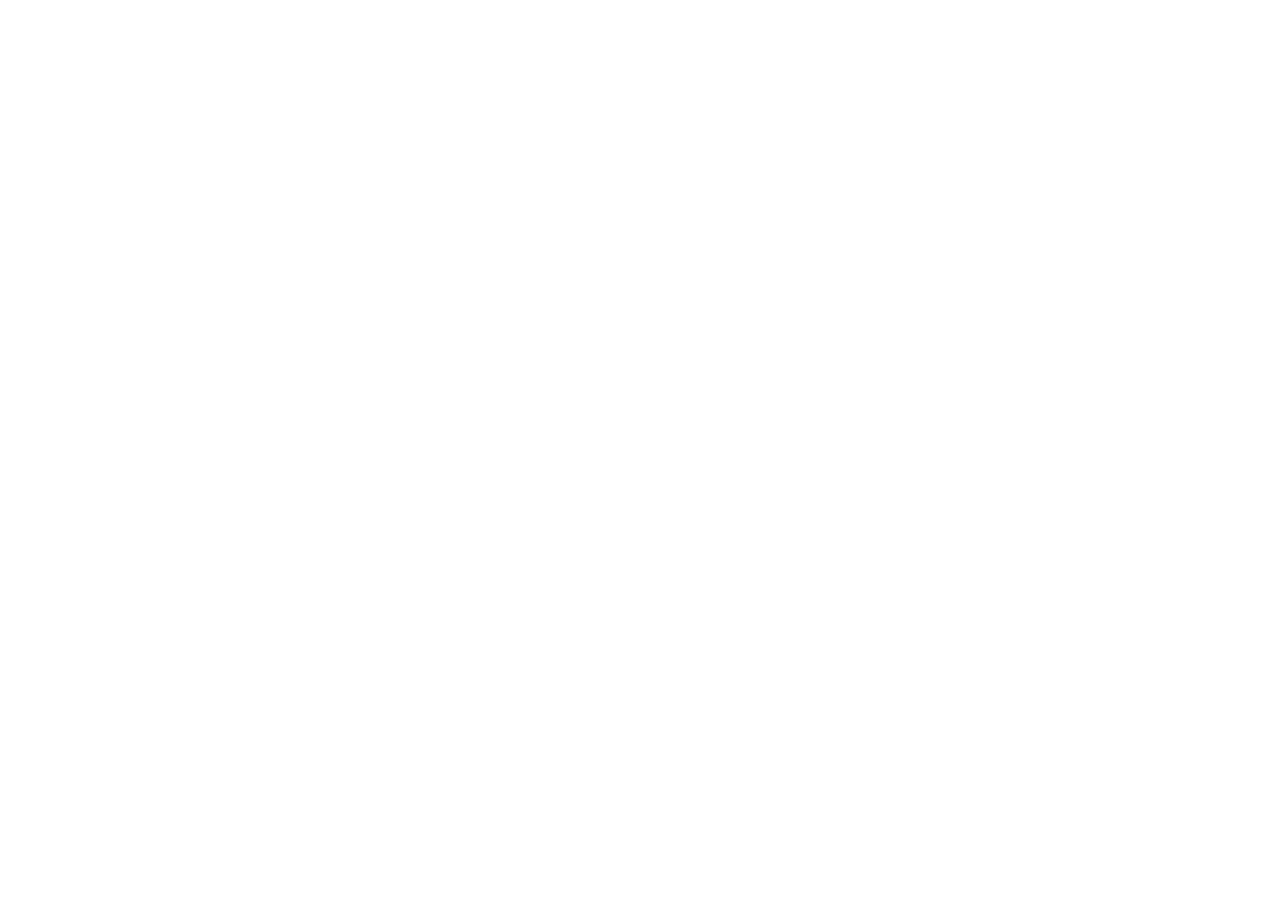
==== html/aboutus.html @ ef67c4e8 "add content" ====
<!DOCTYPE html>
<html lang="en">
<head>
    <meta charset="UTF-8">
    <meta http-equiv="X-UA-Compatible" content="IE=edge">
    <meta name="viewport" content="width=device-width, initial-scale=1.0">
    <title>About_Us</title>
    <link rel="stylesheet" href="/assets/styles/css/index.css">
</head>
<body class="aboutus-body">
    <header></header>
    <main></main>
    
    
    
    
    
    
    
    
    <footer></footer>
</body>
</html>
---- assets/styles/css/index.css ----
@import "./vendor/normalize.css";
@font-face {
  src: url(/assets/fonts/Roboto-Regular.woff);
  font-family: "Roboto";
  font-style: normal;
}
@font-face {
  src: url(/assets/fonts/Roboto-Medium.woff);
  font-family: "Roboto";
  font-style: normal;
}
@font-face {
  src: url(/assets/fonts/Roboto-Bold.woff);
  font-family: "Roboto";
  font-style: bold;
}
html {
  box-sizing: border-box;
}

body {
  font-family: "Roboto", sans-serif;
}

ul {
  list-style: none;
}

/*# sourceMappingURL=index.css.map */
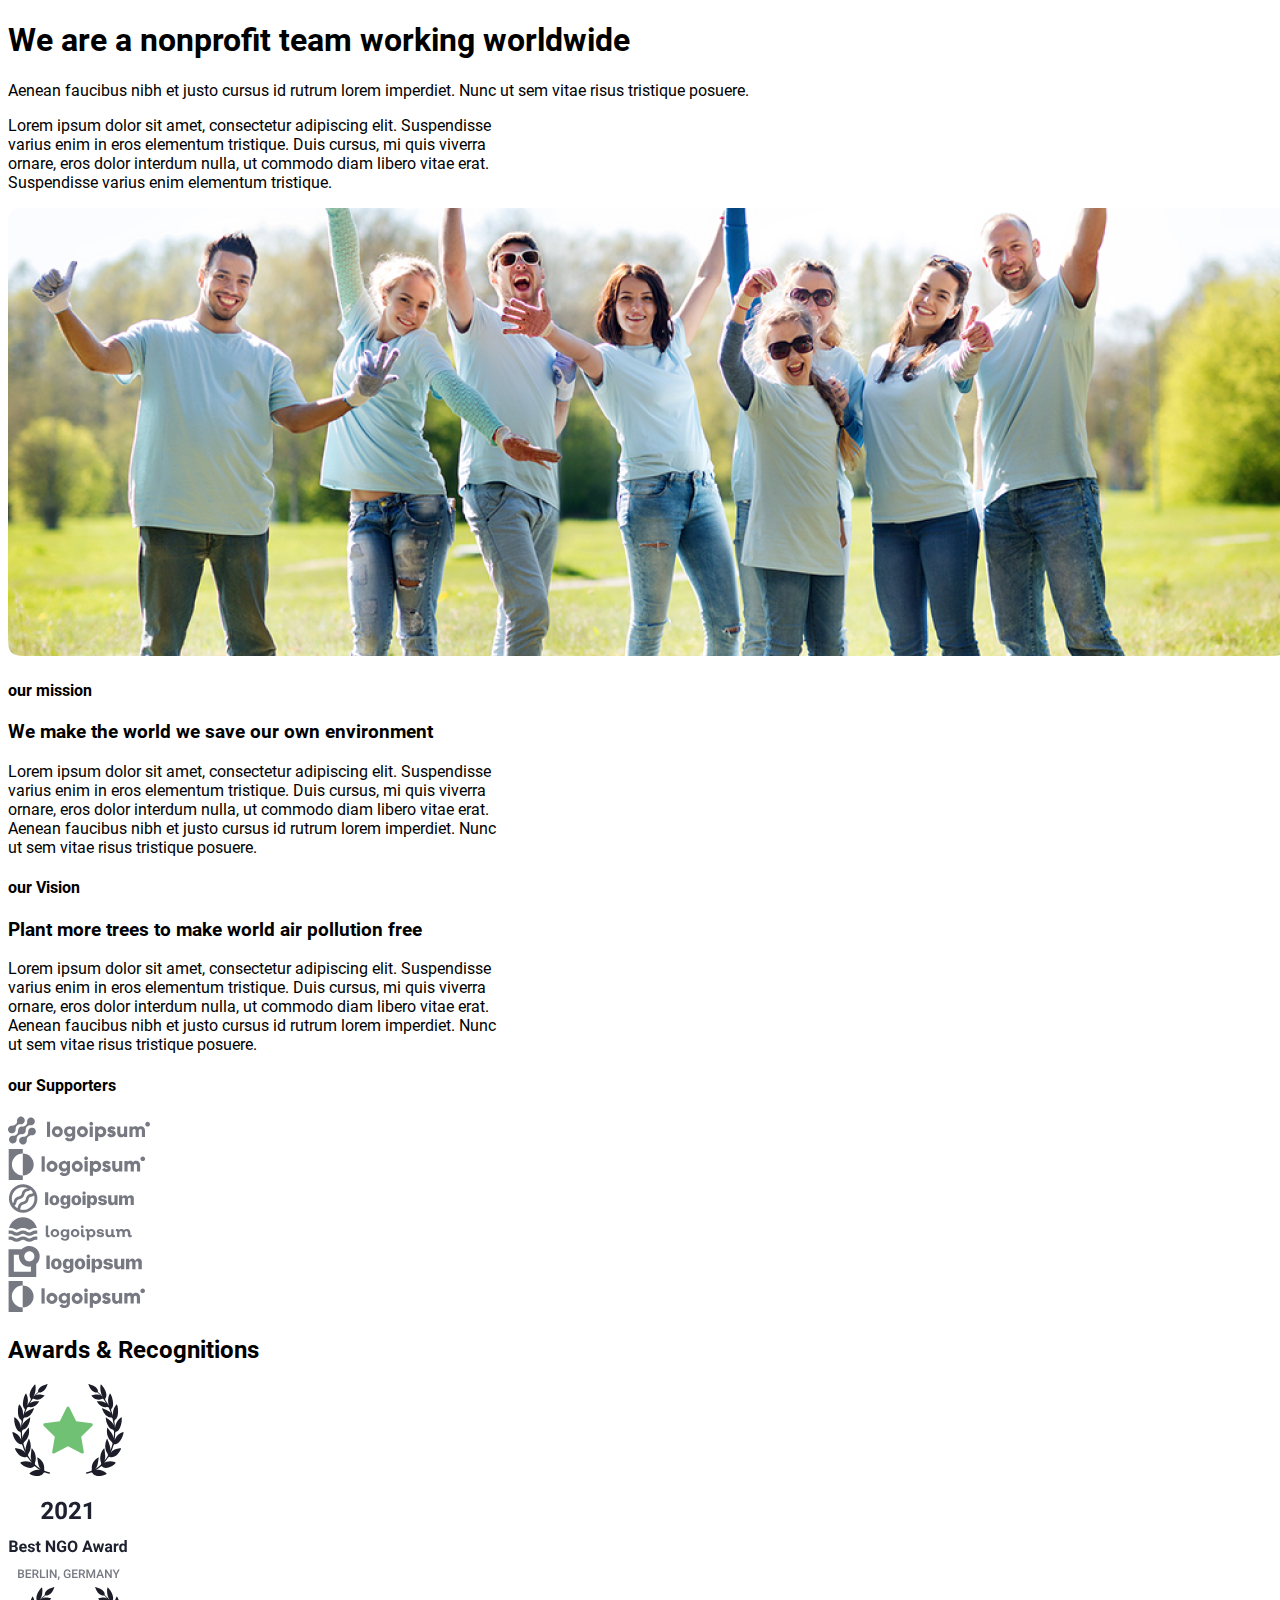
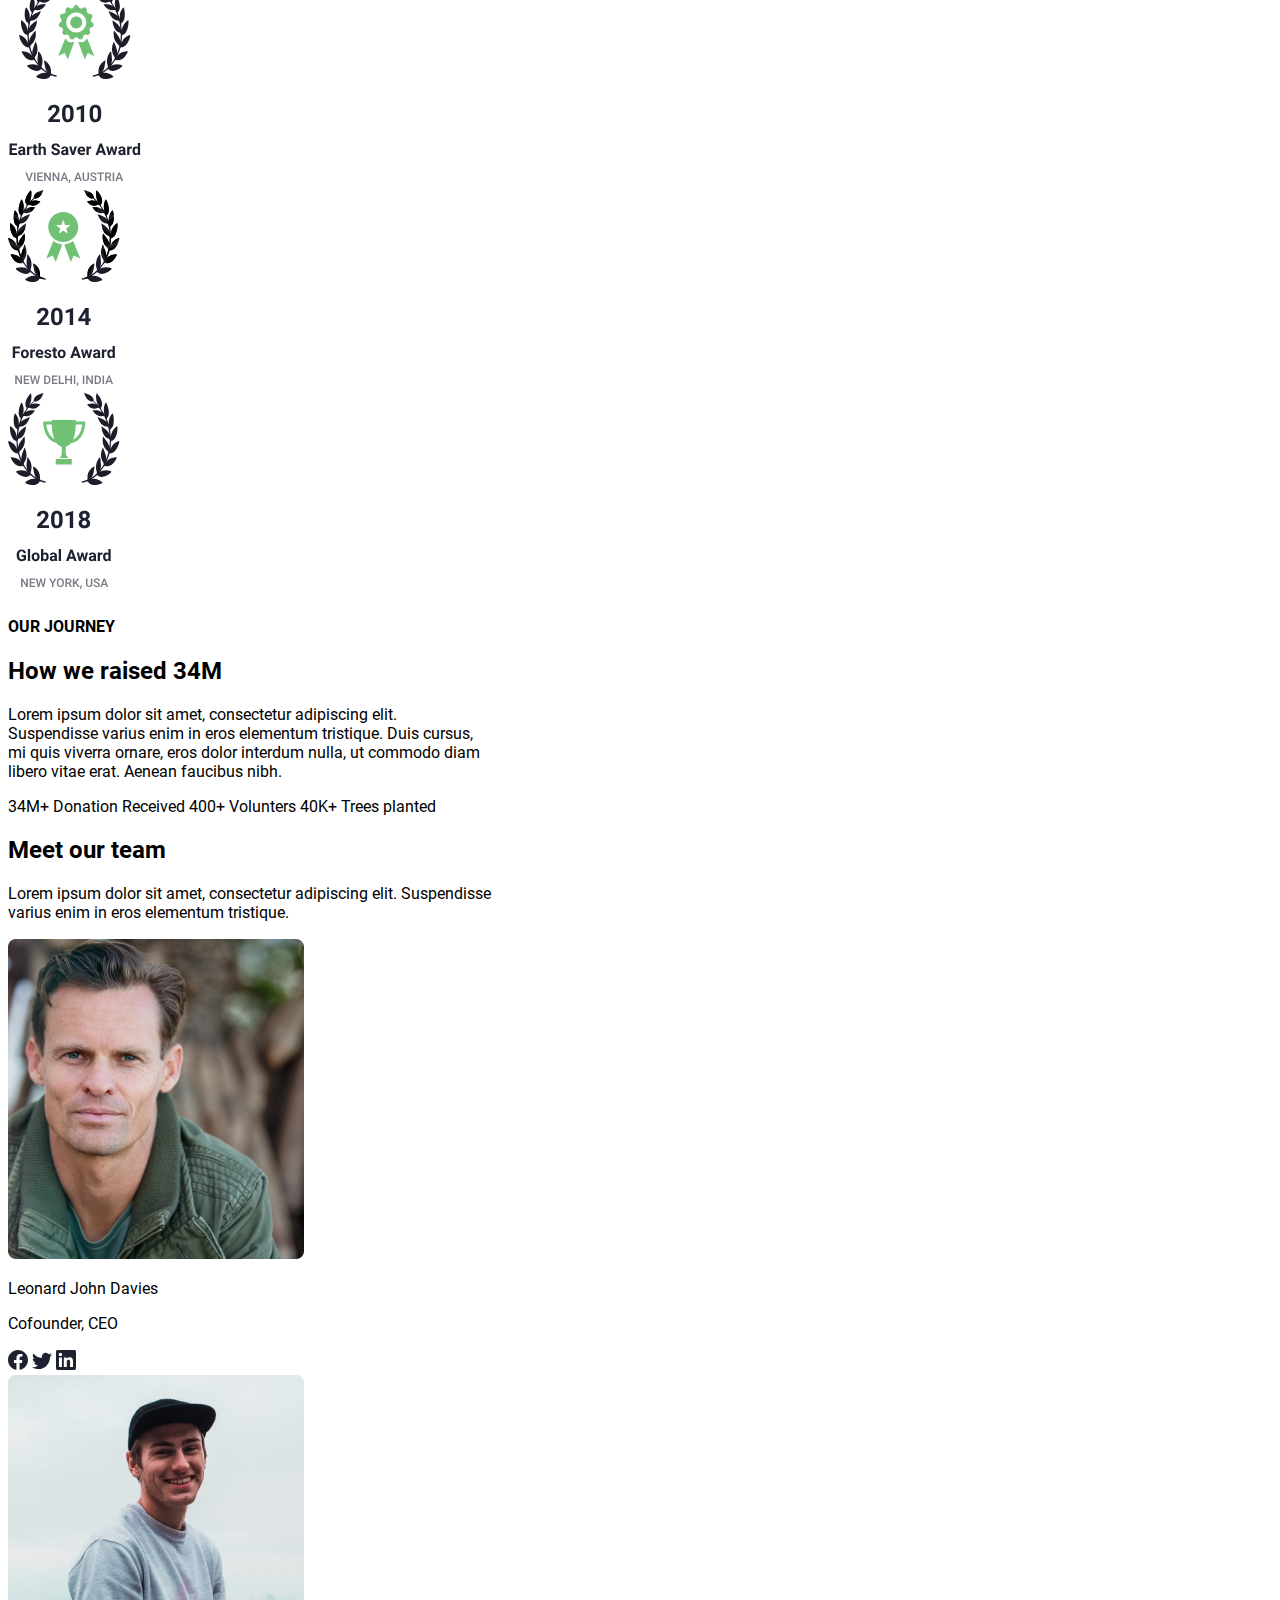
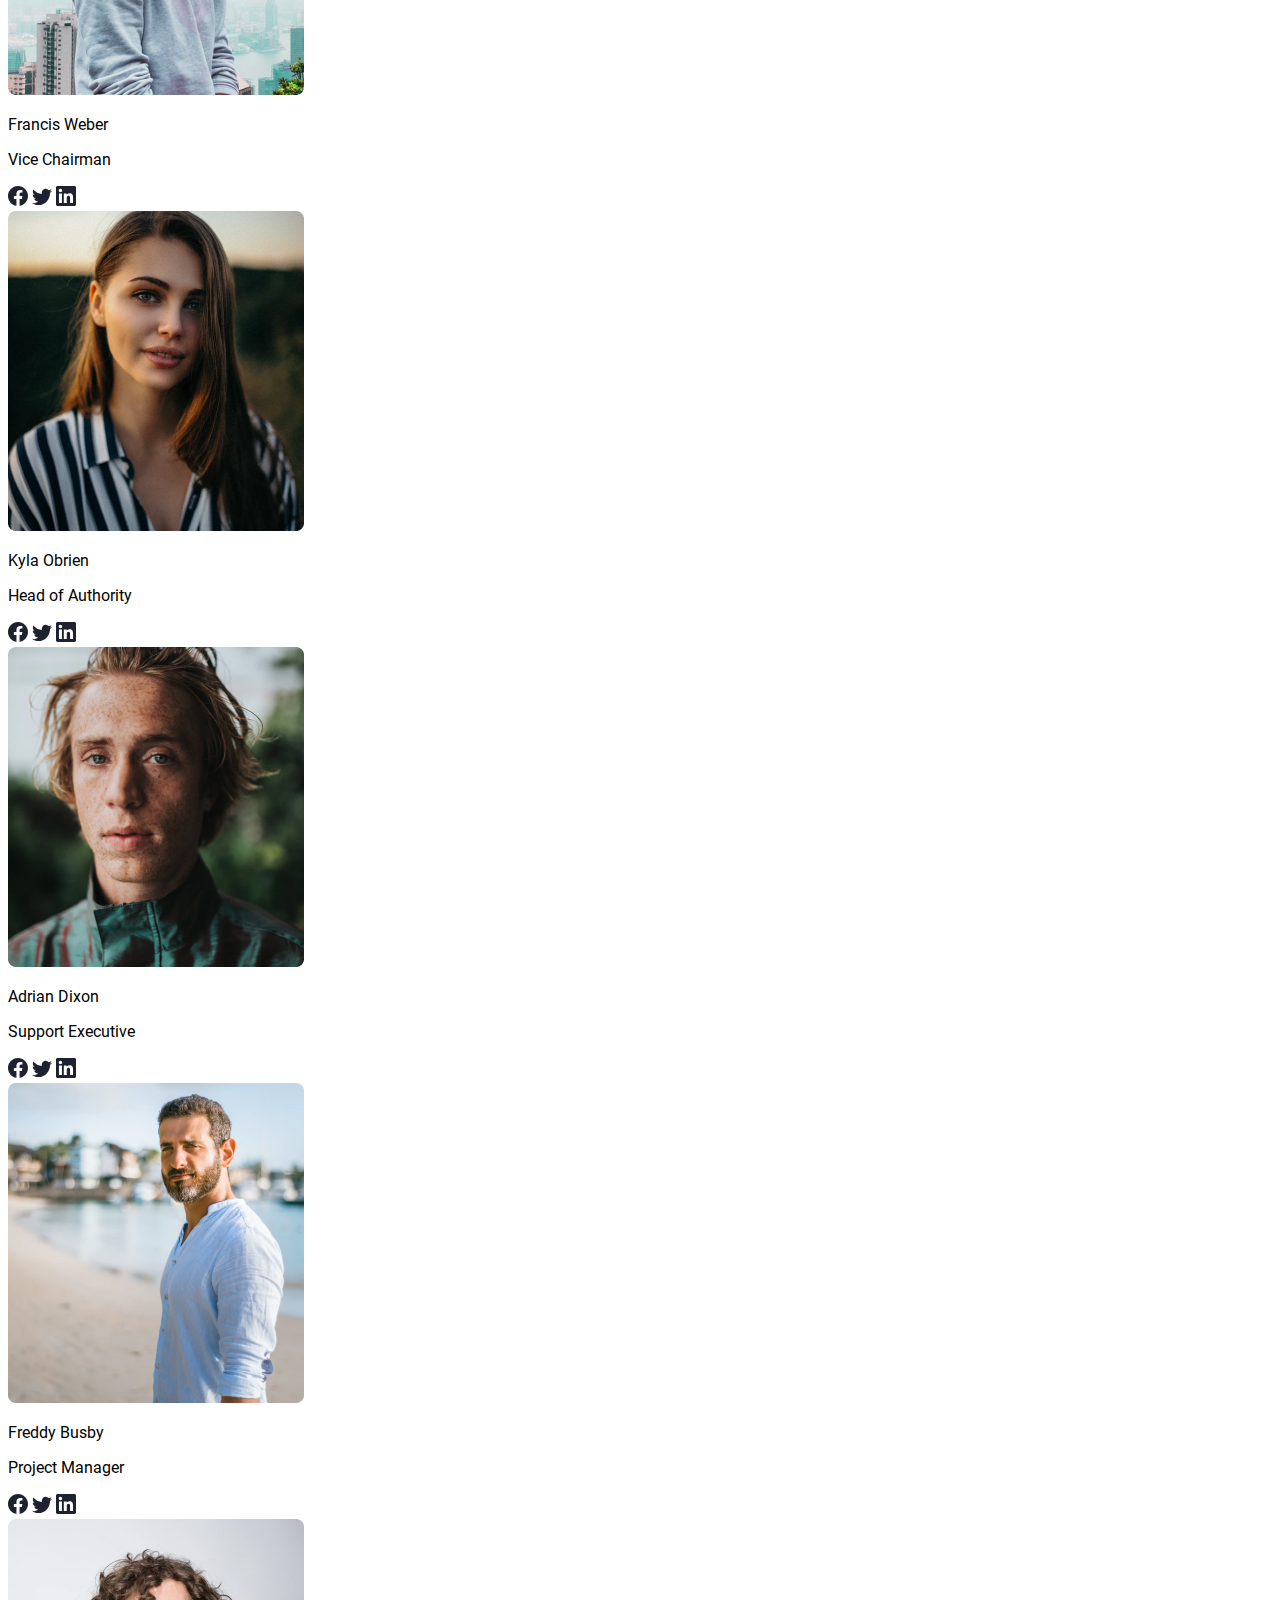
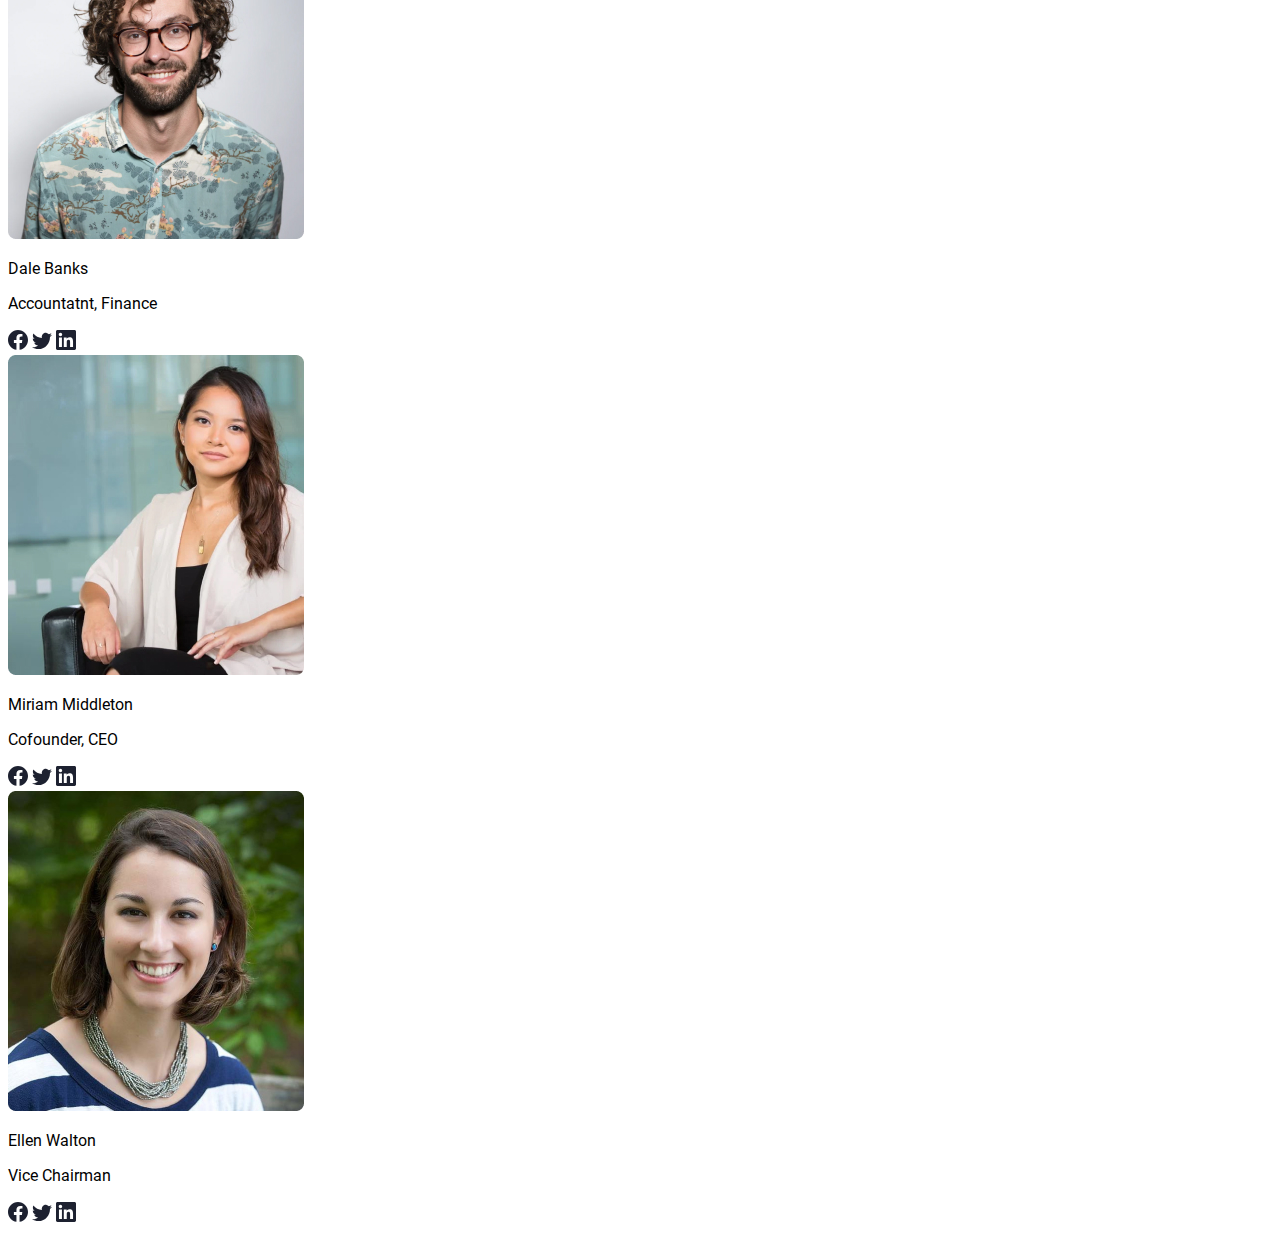
==== commit 82ba541f: "add html objects" ====
--- a/html/aboutus.html
+++ b/html/aboutus.html
@@ -8,16 +8,338 @@
     <link rel="stylesheet" href="/assets/styles/css/index.css">
 </head>
 <body class="aboutus-body">
-    <header></header>
-    <main></main>
-    
-    
-    
-    
-    
-    
-    
-    
-    <footer></footer>
+    <main> 
+        <h1>
+            We are a nonprofit team working worldwide
+        </h1>
+        <p>
+            Aenean faucibus nibh et justo cursus id rutrum lorem imperdiet. Nunc ut sem vitae risus tristique posuere.
+        </p>
+        <p>
+            Lorem ipsum dolor sit amet, consectetur adipiscing elit. Suspendisse <br>
+        varius enim in eros elementum tristique. Duis cursus, mi quis viverra <br>
+        ornare, eros dolor interdum nulla, ut commodo diam libero vitae erat. <br>
+        Suspendisse varius enim elementum tristique.
+        </p>
+        <img src="/assets/images/aboutus_images/ourteam.jpg" alt="group of people">
+        <h4>
+            our mission
+        </h4>
+        <h3>
+            We make the world we save our own environment
+        </h3>
+        <p>
+            Lorem ipsum dolor sit amet, consectetur adipiscing elit. Suspendisse <br>
+            varius enim in eros elementum tristique. Duis cursus, mi quis viverra <br>
+            ornare, eros dolor interdum nulla, ut commodo diam libero vitae erat. <br>
+            Aenean faucibus nibh et justo cursus id rutrum lorem imperdiet. Nunc <br>
+            ut sem vitae risus tristique posuere.
+        </p>
+        <h4>
+            our Vision
+        </h4>
+        <h3>
+            Plant more trees to make world air pollution free
+        </h3>
+        <p>
+            Lorem ipsum dolor sit amet, consectetur adipiscing elit. Suspendisse <br>
+            varius enim in eros elementum tristique. Duis cursus, mi quis viverra <br>
+            ornare, eros dolor interdum nulla, ut commodo diam libero vitae erat. <br>
+            Aenean faucibus nibh et justo cursus id rutrum lorem imperdiet. Nunc <br>
+            ut sem vitae risus tristique posuere.
+        </p>
+        <h4>
+            our Supporters
+        </h4>
+        <div><svg width="142" height="29" viewBox="0 0 142 29" fill="none" xmlns="http://www.w3.org/2000/svg">
+            <g opacity="0.6">
+            <path d="M21.29 12.7902C20.8935 13.1904 20.5899 13.6733 20.4007 14.2046C20.2115 14.7358 20.1415 15.3024 20.1956 15.864L20.1768 15.8451C20.2324 16.506 20.1436 17.1712 19.9164 17.7942C19.6893 18.4172 19.3293 18.9829 18.8617 19.4519C18.3941 19.921 17.83 20.282 17.209 20.5098C16.5879 20.7377 15.9247 20.8268 15.2657 20.771L15.2845 20.7899C14.4963 20.7163 13.7045 20.8883 13.0173 21.2826C12.3301 21.6768 11.7809 22.2741 11.4445 22.9929C11.1081 23.7117 11.0009 24.5171 11.1376 25.2992C11.2742 26.0814 11.6481 26.8022 12.2081 27.3635C12.7682 27.9247 13.4872 28.299 14.2671 28.4354C15.047 28.5717 15.8499 28.4635 16.5662 28.1254C17.2825 27.7874 17.8775 27.2359 18.2699 26.5463C18.6624 25.8566 18.8332 25.0624 18.7591 24.2718L18.779 24.2907C18.7234 23.6297 18.8122 22.9645 19.0394 22.3416C19.2665 21.7186 19.6264 21.1529 20.0941 20.6838C20.5617 20.2148 21.1257 19.8537 21.7468 19.6259C22.3679 19.3981 23.0311 19.309 23.6901 19.3648L23.6702 19.3459C24.3141 19.404 24.9622 19.2981 25.5545 19.038C26.1467 18.778 26.6639 18.3722 27.0582 17.8582C27.4525 17.3443 27.711 16.7389 27.8098 16.098C27.9087 15.4572 27.8447 14.8017 27.6237 14.1923C27.4027 13.5829 27.032 13.0393 26.5458 12.6119C26.0596 12.1844 25.4737 11.8871 24.8424 11.7472C24.211 11.6074 23.5548 11.6297 22.9343 11.812C22.3139 11.9944 21.7494 12.3308 21.2931 12.7902H21.29Z" fill="#1D2130"/>
+            <path d="M13.5718 18.3153L13.5519 18.2964C14.112 18.353 14.6776 18.2841 15.2079 18.0946C15.7381 17.9051 16.2198 17.5997 16.618 17.2006C17.0162 16.8015 17.321 16.3186 17.5103 15.7869C17.6997 15.2552 17.7688 14.6879 17.7128 14.1261L17.7327 14.145C17.6771 13.484 17.7659 12.8188 17.9931 12.1958C18.2202 11.5729 18.5802 11.0071 19.0478 10.5381C19.5154 10.0691 20.0795 9.70802 20.7005 9.4802C21.3216 9.25238 21.9848 9.16326 22.6438 9.21905L22.6239 9.20017C23.4123 9.27442 24.2042 9.10295 24.8918 8.70915C25.5794 8.31534 26.1292 7.71838 26.4661 6.99967C26.803 6.28096 26.9107 5.47551 26.7744 4.69317C26.6382 3.91083 26.2646 3.18969 25.7047 2.62812C25.1449 2.06654 24.4259 1.69187 23.6459 1.5552C22.8659 1.41854 22.0629 1.52654 21.3463 1.86447C20.6298 2.20239 20.0346 2.7538 19.642 3.44348C19.2494 4.13315 19.0784 4.92752 19.1525 5.71823L19.1336 5.69829C19.1895 6.3593 19.1007 7.02457 18.8737 7.64762C18.6466 8.27068 18.2866 8.83651 17.819 9.30558C17.3513 9.77466 16.7872 10.1357 16.166 10.3634C15.5448 10.5912 14.8816 10.6802 14.2226 10.6242L14.2414 10.6441C13.6813 10.5875 13.1157 10.6565 12.5854 10.846C12.0551 11.0355 11.5735 11.3409 11.1753 11.74C10.7771 12.1391 10.4723 12.6219 10.283 13.1537C10.0936 13.6854 10.0244 14.2527 10.0805 14.8145L10.0616 14.7956C10.1171 15.4565 10.0281 16.1216 9.80088 16.7445C9.57368 17.3674 9.21373 17.9331 8.74615 18.4021C8.27856 18.8711 7.71459 19.2321 7.09358 19.46C6.47257 19.6879 5.80947 19.7771 5.15053 19.7215L5.16936 19.7404C4.38103 19.6662 3.58906 19.8376 2.90146 20.2314C2.21386 20.6252 1.66411 21.2222 1.3272 21.9409C0.990286 22.6596 0.882613 23.4651 1.01887 24.2474C1.15512 25.0298 1.52866 25.7509 2.08855 26.3125C2.64843 26.874 3.3674 27.2487 4.14739 27.3854C4.92737 27.522 5.7304 27.414 6.44694 27.0761C7.16349 26.7382 7.75866 26.1868 8.15127 25.4971C8.54389 24.8074 8.71485 24.0131 8.64081 23.2224L8.66069 23.2412C8.60506 22.5803 8.69392 21.9151 8.92105 21.2921C9.14819 20.6691 9.50813 20.1034 9.97576 19.6344C10.4434 19.1653 11.0074 18.8043 11.6285 18.5765C12.2496 18.3486 12.9128 18.2595 13.5718 18.3153Z" fill="#1D2130"/>
+            <path d="M6.55987 16.2092C6.95642 15.8091 7.26003 15.3262 7.44902 14.7949C7.63802 14.2636 7.70774 13.6969 7.6532 13.1355L7.67308 13.1544C7.61741 12.4932 7.70631 11.8278 7.93356 11.2047C8.16082 10.5816 8.52095 10.0157 8.98881 9.54662C9.45668 9.07754 10.021 8.71656 10.6423 8.48888C11.2637 8.26121 11.9271 8.17232 12.5863 8.22844L12.5664 8.20956C13.3544 8.28361 14.1461 8.11204 14.8334 7.71827C15.5207 7.32449 16.0701 6.72767 16.4068 6.00918C16.7435 5.2907 16.8511 4.48554 16.7148 3.70349C16.5786 2.92145 16.2052 2.20059 15.6455 1.63921C15.0858 1.07784 14.3671 0.703291 13.5874 0.566633C12.8077 0.429976 12.005 0.537866 11.2887 0.87559C10.5724 1.21331 9.97733 1.76443 9.58474 2.45379C9.19215 3.14315 9.0211 3.93719 9.09493 4.72762L9.0761 4.70873C9.13173 5.3697 9.04287 6.03489 8.81574 6.65786C8.5886 7.28083 8.22866 7.84658 7.76103 8.31562C7.29341 8.78466 6.72936 9.14568 6.10827 9.3735C5.48717 9.60132 4.82399 9.69044 4.16501 9.63465L4.18384 9.65354C3.53995 9.59562 2.8919 9.70166 2.29974 9.96183C1.70758 10.222 1.19048 10.6279 0.796347 11.1419C0.402215 11.6558 0.143805 12.2613 0.0450646 12.9021C-0.0536755 13.5429 0.0104481 14.1984 0.231494 14.8077C0.45254 15.4171 0.823356 15.9606 1.30958 16.3879C1.7958 16.8153 2.3817 17.1126 3.01298 17.2524C3.64427 17.3921 4.3005 17.3698 4.92089 17.1874C5.54128 17.0051 6.10574 16.6686 6.56196 16.2092H6.55987Z" fill="#1D2130"/>
+            <path d="M38.9695 5.74237H42.0768V20.9095H38.9695V5.74237Z" fill="#1D2130"/>
+            <path d="M43.8367 15.716C43.8323 14.626 44.1506 13.5593 44.7511 12.6509C45.3517 11.7425 46.2075 11.0333 47.2103 10.6132C48.213 10.193 49.3174 10.0808 50.3838 10.2908C51.4501 10.5008 52.4303 11.0234 53.2003 11.7926C53.9702 12.5618 54.4952 13.5429 54.7088 14.6116C54.9225 15.6803 54.815 16.7885 54.4002 17.7959C53.9853 18.8034 53.2817 19.6646 52.3785 20.2706C51.4753 20.8766 50.413 21.2001 49.3263 21.2002C48.605 21.2084 47.8892 21.0724 47.2209 20.7999C46.5526 20.5275 45.9451 20.1242 45.434 19.6136C44.9229 19.103 44.5184 18.4953 44.2441 17.8261C43.9698 17.1569 43.8313 16.4395 43.8367 15.716ZM51.7086 15.716C51.6957 15.2461 51.5449 14.7906 51.2752 14.4062C51.0056 14.0219 50.6289 13.7258 50.1924 13.555C49.7558 13.3842 49.2788 13.3462 48.8208 13.4459C48.3629 13.5455 47.9444 13.7784 47.6177 14.1153C47.291 14.4522 47.0705 14.8782 46.9839 15.3401C46.8973 15.802 46.9483 16.2793 47.1306 16.7122C47.313 17.1452 47.6185 17.5146 48.009 17.7744C48.3995 18.0341 48.8577 18.1726 49.3263 18.1726C49.6472 18.1812 49.9664 18.123 50.2638 18.0017C50.5612 17.8804 50.8303 17.6986 51.0541 17.4678C51.2779 17.237 51.4516 16.9622 51.5643 16.6606C51.6769 16.3591 51.7261 16.0375 51.7086 15.716Z" fill="#1D2130"/>
+            <path d="M67.2004 10.5214V20.3858C67.2004 23.8762 64.4864 25.3516 61.7316 25.3516C60.7617 25.4244 59.7905 25.2279 58.9246 24.7837C58.0587 24.3394 57.3314 23.6645 56.8226 22.833L59.4738 21.2957C59.6877 21.7291 60.0284 22.0866 60.4504 22.3205C60.8724 22.5544 61.3556 22.6534 61.8352 22.6043C62.1418 22.6469 62.4539 22.6198 62.7487 22.525C63.0434 22.4303 63.313 22.2703 63.5378 22.0569C63.7625 21.8435 63.9365 21.5821 64.0469 21.2921C64.1574 21.0021 64.2014 20.691 64.1757 20.3816V19.4319C63.8118 19.8785 63.3487 20.2333 62.8234 20.4678C62.2981 20.7024 61.7253 20.8101 61.151 20.7825C59.7844 20.7393 58.4882 20.1644 57.5367 19.1795C56.5853 18.1946 56.0532 16.877 56.0532 15.5056C56.0532 14.1341 56.5853 12.8165 57.5367 11.8316C58.4882 10.8467 59.7844 10.2718 61.151 10.2286C61.7253 10.201 62.2981 10.3087 62.8234 10.5433C63.3487 10.7778 63.8118 11.1326 64.1757 11.5792V10.5193L67.2004 10.5214ZM64.1767 15.5071C64.1976 15.0048 64.0682 14.5078 63.805 14.0799C63.5419 13.652 63.1571 13.3129 62.7002 13.1063C62.2433 12.8996 61.7351 12.8348 61.2412 12.9202C60.7473 13.0057 60.2902 13.2374 59.9287 13.5856C59.5671 13.9338 59.3178 14.3826 59.2127 14.8742C59.1076 15.3657 59.1516 15.8776 59.339 16.3438C59.5264 16.8101 59.8486 17.2095 60.2642 17.4905C60.6798 17.7715 61.1697 17.9214 61.671 17.9208C61.9974 17.9436 62.3251 17.8976 62.6328 17.7858C62.9405 17.6739 63.2214 17.4986 63.4574 17.2713C63.6935 17.0439 63.8795 16.7694 64.0033 16.4656C64.1272 16.1618 64.1863 15.8353 64.1767 15.5071Z" fill="#1D2130"/>
+            <path d="M68.9602 15.716C68.9558 14.626 69.2741 13.5593 69.8746 12.6509C70.4752 11.7425 71.331 11.0333 72.3337 10.6132C73.3365 10.193 74.4409 10.0808 75.5073 10.2908C76.5736 10.5008 77.5538 11.0234 78.3238 11.7926C79.0937 12.5618 79.6187 13.5429 79.8323 14.6116C80.046 15.6803 79.9385 16.7885 79.5237 17.7959C79.1088 18.8034 78.4052 19.6646 77.502 20.2706C76.5987 20.8766 75.5365 21.2001 74.4498 21.2002C73.7285 21.2084 73.0127 21.0724 72.3444 20.7999C71.6761 20.5275 71.0686 20.1242 70.5575 19.6136C70.0464 19.103 69.6419 18.4953 69.3676 17.8261C69.0933 17.1569 68.9548 16.4395 68.9602 15.716ZM76.8321 15.716C76.8192 15.2461 76.6684 14.7906 76.3987 14.4062C76.1291 14.0219 75.7524 13.7258 75.3158 13.555C74.8793 13.3842 74.4023 13.3462 73.9443 13.4459C73.4864 13.5455 73.0679 13.7784 72.7412 14.1153C72.4145 14.4522 72.194 14.8782 72.1074 15.3401C72.0208 15.802 72.0718 16.2793 72.2542 16.7122C72.4365 17.1452 72.742 17.5146 73.1325 17.7744C73.523 18.0341 73.9812 18.1726 74.4498 18.1726C74.7707 18.1812 75.0899 18.123 75.3873 18.0017C75.6847 17.8804 75.9538 17.6986 76.1776 17.4678C76.4014 17.237 76.5751 16.9622 76.6878 16.6606C76.8004 16.3591 76.8496 16.0375 76.8321 15.716Z" fill="#1D2130"/>
+            <path d="M81.3885 7.7373C81.3885 7.36744 81.4979 7.00589 81.7028 6.69836C81.9076 6.39083 82.1988 6.15114 82.5395 6.0096C82.8801 5.86806 83.255 5.83103 83.6167 5.90319C83.9783 5.97534 84.3105 6.15345 84.5713 6.41498C84.832 6.67651 85.0096 7.00972 85.0815 7.37247C85.1535 7.73522 85.1166 8.11123 84.9754 8.45293C84.8343 8.79464 84.5954 9.0867 84.2888 9.29218C83.9822 9.49767 83.6217 9.60734 83.253 9.60734C82.76 9.60242 82.2886 9.40382 81.94 9.05418C81.5914 8.70454 81.3934 8.23174 81.3885 7.7373ZM81.7024 10.5214H84.8108V20.9105H81.6982L81.7024 10.5214Z" fill="#1D2130"/>
+            <path d="M98.228 15.7159C98.2639 16.4025 98.1641 17.0895 97.9344 17.7373C97.7047 18.3851 97.3496 18.981 96.8895 19.4906C96.4294 20.0003 95.8734 20.4137 95.2535 20.7071C94.6335 21.0005 93.9619 21.168 93.2771 21.2001C92.7013 21.2317 92.1257 21.1343 91.592 20.915C91.0584 20.6957 90.5801 20.3601 90.1917 19.9325V25.0651H87.0844V10.5214H90.1917V11.4973C90.5802 11.07 91.0586 10.7346 91.5922 10.5156C92.1259 10.2965 92.7014 10.1992 93.2771 10.2307C93.962 10.2627 94.6338 10.4302 95.2539 10.7236C95.874 11.017 96.4301 11.4305 96.8902 11.9403C97.3503 12.4501 97.7054 13.0461 97.935 13.6941C98.1646 14.3421 98.2642 15.0292 98.228 15.7159ZM95.1206 15.7159C95.1085 15.2297 94.9536 14.7579 94.6754 14.3595C94.3973 13.9611 94.0081 13.6539 93.5567 13.4763C93.1053 13.2986 92.6117 13.2585 92.1376 13.3608C91.6636 13.4632 91.2302 13.7035 90.8916 14.0517C90.5531 14.3999 90.3245 14.8406 90.2344 15.3185C90.1443 15.7964 90.1967 16.2903 90.3851 16.7385C90.5735 17.1866 90.8895 17.5691 91.2936 17.838C91.6976 18.1069 92.1718 18.2503 92.6567 18.2503C92.9896 18.2651 93.3219 18.2092 93.6317 18.0863C93.9416 17.9633 94.222 17.776 94.4547 17.5367C94.6873 17.2974 94.8669 17.0115 94.9817 16.6977C95.0965 16.3839 95.1438 16.0494 95.1206 15.7159Z" fill="#1D2130"/>
+            <path d="M107.817 17.7927C107.817 20.1822 105.746 21.2002 103.509 21.2002C102.606 21.2823 101.698 21.0906 100.904 20.6498C100.11 20.209 99.4661 19.5395 99.0555 18.7278L101.748 17.1904C101.856 17.5656 102.09 17.892 102.41 18.1151C102.73 18.3381 103.117 18.4444 103.505 18.4161C104.25 18.4161 104.624 18.1873 104.624 17.7728C104.624 16.6289 99.5274 17.2324 99.5274 13.6381C99.5274 11.3725 101.434 10.2307 103.588 10.2307C104.398 10.205 105.2 10.3977 105.91 10.7886C106.62 11.1795 107.213 11.7544 107.626 12.4534L104.975 13.8868C104.859 13.6147 104.665 13.3829 104.419 13.2204C104.172 13.0579 103.883 12.9717 103.588 12.9728C103.049 12.9728 102.717 13.1827 102.717 13.5542C102.722 14.739 107.817 13.9488 107.817 17.7927Z" fill="#1D2130"/>
+            <path d="M119.168 10.5214V20.9105H116.06V19.9335C115.702 20.3646 115.247 20.7043 114.732 20.9247C114.217 21.1451 113.658 21.2398 113.099 21.2012C111.007 21.2012 109.228 19.7058 109.228 16.8987V10.5214H112.336V16.4422C112.31 16.6896 112.338 16.9397 112.418 17.1752C112.498 17.4106 112.628 17.6257 112.8 17.8055C112.971 17.9853 113.18 18.1255 113.411 18.2162C113.642 18.307 113.89 18.3462 114.137 18.3311C115.277 18.3311 116.063 17.6668 116.063 16.1914V10.5246L119.168 10.5214Z" fill="#1D2130"/>
+            <path d="M136.985 14.5312V20.9095H133.878V14.8009C133.878 13.762 133.381 13.0977 132.387 13.0977C131.351 13.0977 130.771 13.825 130.771 15.0507V20.9095H127.664V14.8009C127.664 13.762 127.167 13.0977 126.172 13.0977C125.137 13.0977 124.557 13.825 124.557 15.0507V20.9095H121.45V10.5204H124.557V11.4754C124.879 11.0517 125.302 10.7157 125.787 10.4981C126.272 10.2805 126.803 10.1882 127.333 10.2297C127.864 10.2036 128.394 10.3162 128.869 10.5563C129.345 10.7965 129.75 11.1562 130.046 11.6002C130.39 11.1357 130.846 10.7663 131.371 10.5266C131.897 10.2869 132.474 10.1848 133.049 10.2297C135.427 10.2308 136.985 11.9339 136.985 14.5312Z" fill="#1D2130"/>
+            <path d="M139.613 10.4574C140.887 10.4574 141.919 9.42188 141.919 8.14451C141.919 6.86713 140.887 5.83162 139.613 5.83162C138.34 5.83162 137.307 6.86713 137.307 8.14451C137.307 9.42188 138.34 10.4574 139.613 10.4574Z" fill="#1D2130"/>
+            </g>
+            </svg>
+        </div>
+        <div><svg width="138" height="31" viewBox="0 0 138 31" fill="none" xmlns="http://www.w3.org/2000/svg">
+            <g opacity="0.6">
+            <path d="M33.6001 7.28961H36.7557V22.598H33.6001V7.28961Z" fill="#1D2130"/>
+            <path d="M38.5228 17.3539C38.5228 16.2525 38.8475 15.1759 39.4557 14.2606C40.0639 13.3453 40.9282 12.6325 41.9391 12.2124C42.9501 11.7924 44.062 11.6842 45.1341 11.9014C46.2061 12.1185 47.1901 12.6514 47.9611 13.4325C48.7321 14.2135 49.2556 15.2075 49.4651 16.2885C49.6746 17.3694 49.5607 18.4887 49.1379 19.5045C48.7151 20.5202 48.0024 21.3866 47.0901 21.9939C46.1778 22.6012 45.107 22.9221 44.0135 22.9158C43.2882 22.9215 42.5691 22.7813 41.8983 22.5034C41.2275 22.2255 40.6186 21.8155 40.1072 21.2975C39.5957 20.7795 39.1922 20.1638 38.9201 19.4866C38.6481 18.8094 38.513 18.0844 38.5228 17.3539ZM46.4328 17.3539C46.4204 16.8791 46.2693 16.4185 45.9983 16.0297C45.7274 15.641 45.3486 15.3413 44.9094 15.1682C44.4703 14.9951 43.9902 14.9562 43.5292 15.0565C43.0682 15.1567 42.6468 15.3916 42.3177 15.7318C41.9886 16.072 41.7664 16.5024 41.6788 16.9691C41.5913 17.4359 41.6423 17.9182 41.8255 18.3559C42.0088 18.7936 42.3161 19.1671 42.709 19.4298C43.1019 19.6925 43.563 19.8327 44.0346 19.8329C44.3557 19.8392 44.6746 19.7787 44.9714 19.6553C45.2683 19.5318 45.5366 19.348 45.7597 19.1153C45.9828 18.8827 46.1559 18.6062 46.2681 18.3031C46.3803 18 46.4292 17.6769 46.4118 17.3539H46.4328Z" fill="#1D2130"/>
+            <path d="M61.9899 12.1099V22.0788C61.9899 25.5961 59.255 27.0898 56.4886 27.0898C55.5129 27.1705 54.5341 26.9752 53.6626 26.526C52.791 26.0768 52.0612 25.3915 51.5554 24.5473L54.2166 23.0005C54.4323 23.4384 54.7753 23.7997 55.2 24.0363C55.6247 24.2729 56.1109 24.3735 56.5938 24.3248C56.9015 24.363 57.2137 24.3322 57.5081 24.2347C57.8026 24.1372 58.072 23.9753 58.2971 23.7607C58.5223 23.5462 58.6975 23.2841 58.8104 22.9934C58.9232 22.7026 58.9709 22.3903 58.95 22.0788V21.1148C58.5828 21.5632 58.1168 21.9192 57.5892 22.1546C57.0615 22.39 56.4866 22.4983 55.9101 22.4708C54.5153 22.4708 53.1775 21.9128 52.1912 20.9194C51.2049 19.926 50.6508 18.5787 50.6508 17.1738C50.6508 15.769 51.2049 14.4216 52.1912 13.4283C53.1775 12.4349 54.5153 11.8768 55.9101 11.8768C56.4866 11.8494 57.0615 11.9576 57.5892 12.193C58.1168 12.4284 58.5828 12.7844 58.95 13.2328V12.1734L61.9899 12.1099ZM58.95 17.142C58.971 16.6352 58.8409 16.1336 58.5766 15.7018C58.3123 15.27 57.9258 14.9276 57.4667 14.7189C57.0077 14.5101 56.4971 14.4444 56.0007 14.5302C55.5043 14.616 55.0447 14.8494 54.681 15.2004C54.3174 15.5514 54.0663 16.0039 53.96 16.4998C53.8538 16.9957 53.8973 17.5122 54.0849 17.983C54.2724 18.4538 54.5956 18.8573 55.0127 19.1417C55.4298 19.426 55.9218 19.5782 56.4255 19.5787C56.7542 19.6025 57.0842 19.5567 57.3941 19.4441C57.7041 19.3315 57.9872 19.1547 58.2251 18.9251C58.463 18.6954 58.6504 18.4181 58.7753 18.111C58.9002 17.8039 58.9597 17.4738 58.95 17.142Z" fill="#1D2130"/>
+            <path d="M63.7675 17.3539C63.7675 16.2534 64.0916 15.1777 64.6989 14.2628C65.3061 13.3479 66.1692 12.6351 67.1789 12.2144C68.1886 11.7938 69.2995 11.6842 70.371 11.8997C71.4425 12.1152 72.4264 12.6459 73.1983 13.4248C73.9702 14.2037 74.4953 15.1958 74.7072 16.2754C74.9191 17.3549 74.8082 18.4736 74.3886 19.4897C73.9691 20.5058 73.2596 21.3737 72.3501 21.9836C71.4406 22.5934 70.3719 22.9179 69.2792 22.9158C68.5526 22.9229 67.8318 22.7838 67.1592 22.5066C66.4866 22.2295 65.8757 21.8199 65.3624 21.3019C64.849 20.7839 64.4435 20.1678 64.1696 19.4899C63.8958 18.812 63.759 18.0858 63.7675 17.3539ZM71.6775 17.3539C71.665 16.8786 71.5136 16.4176 71.2422 16.0286C70.9708 15.6397 70.5914 15.34 70.1516 15.1672C69.7119 14.9944 69.2312 14.9562 68.77 15.0573C68.3087 15.1584 67.8874 15.3944 67.5587 15.7357C67.23 16.0769 67.0086 16.5083 66.9223 16.9757C66.8359 17.4431 66.8885 17.9258 67.0733 18.3632C67.2581 18.8007 67.567 19.1735 67.9613 19.435C68.3556 19.6964 68.8177 19.8348 69.2897 19.8329C69.6108 19.8392 69.9298 19.7787 70.2266 19.6553C70.5235 19.5318 70.7918 19.348 71.0149 19.1153C71.238 18.8827 71.4111 18.6062 71.5233 18.3031C71.6355 18 71.6844 17.6769 71.667 17.3539H71.6775Z" fill="#1D2130"/>
+            <path d="M76.2531 9.30242C76.2531 8.92945 76.3629 8.56486 76.5687 8.25475C76.7744 7.94465 77.0668 7.70295 77.4089 7.56022C77.7511 7.41749 78.1275 7.38015 78.4907 7.45291C78.8539 7.52567 79.1875 7.70527 79.4494 7.969C79.7112 8.23272 79.8895 8.56873 79.9618 8.93452C80.034 9.30032 79.9969 9.67948 79.8552 10.0241C79.7135 10.3686 79.4735 10.6631 79.1656 10.8703C78.8577 11.0776 78.4958 11.1882 78.1254 11.1882C77.6306 11.1826 77.1575 10.9822 76.8076 10.6297C76.4576 10.2773 76.2586 9.80083 76.2531 9.30242ZM76.5582 12.1098H79.7138V22.5979H76.5582V12.1098Z" fill="#1D2130"/>
+            <path d="M93.2196 17.3539C93.255 18.0515 93.153 18.7491 92.9197 19.4068C92.6863 20.0645 92.326 20.6692 91.8597 21.1861C91.3934 21.7031 90.8302 22.122 90.2025 22.4188C89.5748 22.7157 88.895 22.8846 88.2022 22.9158C87.6144 22.9552 87.0253 22.8604 86.4789 22.6384C85.9324 22.4165 85.4429 22.0731 85.0466 21.6339V26.8144H81.8911V12.1099H85.0466V13.0952C85.4434 12.6573 85.9333 12.3155 86.4798 12.0953C87.0263 11.8752 87.6151 11.7824 88.2022 11.8239C88.8922 11.8552 89.5693 12.023 90.1949 12.3179C90.8204 12.6127 91.3822 13.0288 91.8481 13.5423C92.314 14.0558 92.6749 14.6567 92.9103 15.3107C93.1456 15.9647 93.2507 16.659 93.2196 17.3539ZM90.064 17.3539C90.0516 16.8619 89.8953 16.3845 89.6146 15.9816C89.3339 15.5787 88.9414 15.2681 88.4862 15.0889C88.0311 14.9097 87.5335 14.8698 87.0559 14.9742C86.5784 15.0786 86.142 15.3227 85.8016 15.6758C85.4611 16.0289 85.2317 16.4753 85.1421 16.9592C85.0525 17.443 85.1067 17.9428 85.2979 18.3957C85.4891 18.8487 85.8088 19.2347 86.2169 19.5055C86.6251 19.7762 87.1035 19.9196 87.5922 19.9177C87.9269 19.932 88.2608 19.8749 88.5721 19.7501C88.8834 19.6253 89.165 19.4356 89.3984 19.1936C89.6318 18.9515 89.8117 18.6625 89.9264 18.3454C90.0412 18.0284 90.088 17.6905 90.064 17.3539Z" fill="#1D2130"/>
+            <path d="M102.823 19.4515C102.823 21.867 100.719 22.8946 98.4894 22.8946C97.5799 22.977 96.6668 22.7829 95.868 22.3372C95.0692 21.8915 94.4214 21.2147 94.0085 20.3944L96.7223 18.8477C96.8298 19.2257 97.0629 19.555 97.3827 19.7807C97.7025 20.0063 98.0894 20.1145 98.4789 20.0872C99.2257 20.0872 99.6044 19.8541 99.6044 19.4303C99.6044 18.2756 94.4818 18.89 94.4818 15.2563C94.4818 12.968 96.3962 11.8238 98.5631 11.8238C99.3867 11.7867 100.205 11.9749 100.931 12.3685C101.657 12.762 102.264 13.3463 102.686 14.0592L99.9726 15.4999C99.8527 15.2266 99.6568 14.9942 99.4085 14.8306C99.1602 14.667 98.8702 14.5794 98.5736 14.5783C98.0266 14.5783 97.7005 14.7901 97.7005 15.1609C97.7005 16.3687 102.823 15.5741 102.823 19.4515Z" fill="#1D2130"/>
+            <path d="M114.257 12.1099V22.598H111.101V21.6128C110.743 22.0489 110.288 22.394 109.772 22.6204C109.257 22.8467 108.696 22.9479 108.135 22.9158C106.031 22.9158 104.233 21.4009 104.233 18.5723V12.1099H107.388V18.0955C107.363 18.3458 107.393 18.5985 107.474 18.8361C107.556 19.0738 107.688 19.2908 107.861 19.4721C108.034 19.6534 108.244 19.7947 108.477 19.8863C108.709 19.9779 108.959 20.0175 109.208 20.0025C110.344 20.0025 111.143 19.3244 111.143 17.8837V12.1099H114.257Z" fill="#1D2130"/>
+            <path d="M132.138 16.1568V22.5979H128.983V16.4322C128.983 15.3728 128.488 14.716 127.489 14.716C126.49 14.716 125.859 15.447 125.859 16.6865V22.5979H122.703V16.4322C122.703 15.3728 122.209 14.716 121.21 14.716C120.21 14.716 119.579 15.447 119.579 16.6865V22.5979H116.424V12.1099H119.579V13.0739C119.906 12.648 120.333 12.3107 120.821 12.0925C121.31 11.8742 121.844 11.7819 122.377 11.8238C122.911 11.7958 123.443 11.908 123.92 12.1495C124.398 12.3909 124.805 12.7533 125.101 13.201C125.448 12.7332 125.907 12.3616 126.435 12.1207C126.963 11.8799 127.543 11.7777 128.12 11.8238C130.582 11.8238 132.138 13.54 132.138 16.1568Z" fill="#1D2130"/>
+            <path d="M14.8033 4.53517V0.0327148H0.708374V30.9672H14.8033V26.4648C11.916 26.4648 9.14688 25.3096 7.10521 23.2533C5.06355 21.197 3.91655 18.408 3.91655 15.5C3.91655 12.5919 5.06355 9.80299 7.10521 7.74669C9.14688 5.69039 11.916 4.53517 14.8033 4.53517Z" fill="#1D2130"/>
+            <path d="M14.8033 4.53517V26.4648C17.6907 26.4648 20.4597 25.3096 22.5014 23.2533C24.543 21.197 25.69 18.408 25.69 15.5C25.69 12.5919 24.543 9.80299 22.5014 7.74669C20.4597 5.69039 17.6907 4.53517 14.8033 4.53517Z" fill="#1D2130"/>
+            <path d="M134.789 12.0463C136.067 12.0463 137.103 11.0028 137.103 9.71562C137.103 8.42842 136.067 7.38493 134.789 7.38493C133.511 7.38493 132.475 8.42842 132.475 9.71562C132.475 11.0028 133.511 12.0463 134.789 12.0463Z" fill="#1D2130"/>
+            </g>
+            </svg>
+        </div>
+        <div><svg width="126" height="29" viewBox="0 0 126 29" fill="none" xmlns="http://www.w3.org/2000/svg">
+            <g opacity="0.6">
+            <path d="M37.0752 8.2888H40.2308V21.0181H37.0752V8.2888ZM41.4825 16.2118C41.4825 13.0636 43.4179 11.1852 46.4052 11.1852C49.3925 11.1852 51.3279 13.0636 51.3279 16.2118C51.3279 19.36 49.4346 21.249 46.4052 21.249C43.3759 21.249 41.4825 19.4125 41.4825 16.2118ZM48.1618 16.2118C48.1618 14.4803 47.4781 13.4624 46.4052 13.4624C45.3323 13.4624 44.6591 14.5118 44.6591 16.2118C44.6591 17.9119 45.3218 18.9403 46.4052 18.9403C47.4886 18.9403 48.1618 17.9748 48.1618 16.2223V16.2118ZM52.5166 21.6373H55.5459C55.6901 21.9568 55.9338 22.2214 56.2409 22.3915C56.5479 22.5617 56.9018 22.6284 57.2499 22.5817C58.4491 22.5817 59.0802 21.9311 59.0802 20.9866V19.2236H59.0171C58.7656 19.764 58.3577 20.2167 57.8458 20.5235C57.334 20.8303 56.7417 20.977 56.1455 20.9446C53.8419 20.9446 52.3167 19.1921 52.3167 16.1803C52.3167 13.1685 53.7683 11.2691 56.1875 11.2691C56.8025 11.2451 57.41 11.4091 57.9289 11.7392C58.4478 12.0693 58.8532 12.5497 59.0907 13.1161V11.3636H62.2463V20.9132C62.2463 23.2114 60.2162 24.6386 57.2184 24.6386C54.4309 24.6386 52.6954 23.3898 52.5166 21.6477V21.6373ZM59.0907 16.2013C59.0907 14.6692 58.3859 13.7037 57.271 13.7037C56.156 13.7037 55.4723 14.6587 55.4723 16.2013C55.4723 17.744 56.1455 18.615 57.271 18.615C58.3965 18.615 59.0907 17.7649 59.0907 16.2118V16.2013ZM63.4349 16.2013C63.4349 13.0531 65.3703 11.1747 68.3576 11.1747C71.3449 11.1747 73.2908 13.0531 73.2908 16.2013C73.2908 19.3495 71.3975 21.2385 68.3576 21.2385C65.3177 21.2385 63.4349 19.4125 63.4349 16.2118V16.2013ZM70.1142 16.2013C70.1142 14.4698 69.4305 13.4519 68.3576 13.4519C67.2847 13.4519 66.6641 14.5118 66.6641 16.2223C66.6641 17.9328 67.3268 18.9508 68.3997 18.9508C69.4726 18.9508 70.1142 17.9748 70.1142 16.2223V16.2013ZM74.4899 9.07585C74.4817 8.75799 74.5682 8.44484 74.7385 8.1761C74.9089 7.90735 75.1553 7.69511 75.4467 7.56629C75.7381 7.43746 76.0612 7.39785 76.3752 7.45248C76.6892 7.5071 76.9798 7.6535 77.2103 7.87312C77.4408 8.09274 77.6007 8.37568 77.6698 8.68609C77.7389 8.99649 77.7141 9.32037 77.5984 9.61668C77.4828 9.91298 77.2816 10.1684 77.0203 10.3505C76.7591 10.5325 76.4495 10.6331 76.1308 10.6395C75.9196 10.6539 75.7077 10.6247 75.5083 10.5535C75.309 10.4824 75.1265 10.3709 74.9724 10.226C74.8183 10.0811 74.6959 9.90605 74.6129 9.71173C74.5298 9.51741 74.488 9.30807 74.4899 9.09684V9.07585ZM74.4899 11.3845H77.6455V21.0181H74.4899V11.3845ZM89.1003 16.2013C89.1003 19.3495 87.7013 21.144 85.3031 21.144C84.6881 21.1834 84.0759 21.0334 83.5491 20.7144C83.0224 20.3953 82.6065 19.9226 82.3579 19.36H82.2948V24.1034H79.1392V11.3636H82.2948V13.0846H82.3579C82.595 12.5128 83.0029 12.0277 83.5261 11.6954C84.0493 11.363 84.6624 11.1995 85.282 11.2271C87.7013 11.2691 89.1424 13.0741 89.1424 16.2223L89.1003 16.2013ZM85.9447 16.2013C85.9447 14.6692 85.24 13.6932 84.1355 13.6932C83.0311 13.6932 82.3263 14.6797 82.3158 16.2013C82.3053 17.723 83.0311 18.6989 84.1355 18.6989C85.24 18.6989 85.9447 17.744 85.9447 16.2223V16.2013ZM94.5174 11.1642C97.1365 11.1642 98.7248 12.4025 98.7985 14.3859H95.9269C95.9269 13.7037 95.3589 13.2735 94.4858 13.2735C93.6128 13.2735 93.2236 13.6093 93.2236 14.1025C93.2236 14.5957 93.5707 14.7531 94.2755 14.9001L96.295 15.3093C98.2199 15.7186 99.0404 16.4952 99.0404 17.9538C99.0404 19.9477 97.2207 21.228 94.5384 21.228C91.8562 21.228 90.0996 19.9477 89.9628 17.9853H93.0027C93.0974 18.6989 93.6654 19.1187 94.591 19.1187C95.5167 19.1187 95.9374 18.8143 95.9374 18.3106C95.9374 17.8069 95.6429 17.702 94.8855 17.5446L93.0658 17.1563C91.183 16.768 90.1942 15.7711 90.1942 14.3019C90.2153 12.413 91.9088 11.1852 94.5174 11.1852V11.1642ZM109.57 20.9971H106.53V19.2026H106.467C106.299 19.8051 105.931 20.3325 105.422 20.6971C104.913 21.0617 104.294 21.2416 103.669 21.207C103.189 21.2342 102.709 21.1584 102.262 20.9847C101.814 20.8111 101.409 20.5436 101.074 20.2004C100.739 19.8572 100.482 19.4462 100.32 18.9953C100.158 18.5444 100.094 18.064 100.134 17.5865V11.3636H103.29V16.8625C103.29 18.0063 103.879 18.615 104.857 18.615C105.087 18.6154 105.313 18.567 105.523 18.4728C105.732 18.3787 105.918 18.2411 106.069 18.0691C106.221 17.8972 106.334 17.695 106.4 17.476C106.467 17.257 106.486 17.0264 106.456 16.7995V11.3636H109.612L109.57 20.9971ZM111.095 11.3636H114.145V13.221H114.208C114.376 12.6265 114.736 12.1042 115.233 11.7358C115.73 11.3674 116.335 11.1737 116.954 11.1852C117.583 11.1349 118.209 11.3229 118.706 11.7117C119.203 12.1006 119.535 12.6619 119.636 13.284H119.699C119.89 12.6553 120.285 12.1079 120.822 11.7279C121.359 11.3479 122.007 11.157 122.665 11.1852C123.094 11.1708 123.522 11.2466 123.92 11.4078C124.317 11.569 124.677 11.8118 124.974 12.1206C125.272 12.4294 125.501 12.7972 125.647 13.2001C125.793 13.603 125.852 14.0321 125.821 14.4593V21.0181H122.665V15.2988C122.665 14.2494 122.192 13.7667 121.308 13.7667C121.111 13.765 120.916 13.8056 120.736 13.8855C120.556 13.9655 120.395 14.083 120.265 14.2302C120.134 14.3774 120.037 14.5509 119.979 14.7388C119.921 14.9268 119.905 15.1249 119.93 15.3198V21.0181H116.933V15.2569C116.933 14.2914 116.459 13.7667 115.597 13.7667C115.397 13.7668 115.2 13.809 115.019 13.8906C114.837 13.9721 114.675 14.0912 114.543 14.24C114.41 14.3887 114.311 14.5638 114.252 14.7535C114.192 14.9433 114.174 15.1434 114.198 15.3408V21.0181H111.042L111.095 11.3636Z" fill="#1D2130"/>
+            <path d="M28.2501 8.86602C27.7148 7.64489 27.0063 6.50689 26.1464 5.48694C24.8752 3.93417 23.2888 2.66759 21.4916 1.77057C19.6943 0.87355 17.7271 0.366424 15.7193 0.282567C13.7115 0.198711 11.7086 0.540025 9.84255 1.28405C7.97649 2.02807 6.28952 3.15794 4.89267 4.59927C3.49582 6.04061 2.42076 7.76074 1.73826 9.64645C1.05576 11.5322 0.781282 13.5407 0.932899 15.5399C1.08452 17.539 1.65879 19.4835 2.61792 21.2453C3.57705 23.0071 4.89928 24.5462 6.49761 25.7615C7.52318 26.5568 8.6564 27.2034 9.86357 27.6819C11.5561 28.3739 13.3674 28.7303 15.1965 28.7313C18.9721 28.723 22.5903 27.2215 25.258 24.556C27.9258 21.8906 29.4254 18.2786 29.4282 14.5118C29.431 12.5689 29.0298 10.6465 28.2501 8.86602ZM15.186 3.16774C16.8285 3.16757 18.4512 3.52573 19.9404 4.21715C19.5773 4.37369 19.1955 4.48302 18.8044 4.54247C17.5175 4.72831 16.3254 5.32436 15.406 6.24164C14.4866 7.15892 13.8891 8.34824 13.7029 9.63209C13.6211 10.3521 13.2929 11.022 12.7736 11.5286C12.2543 12.0352 11.5757 12.3476 10.8523 12.413C9.56546 12.5989 8.37336 13.1949 7.45393 14.1122C6.53451 15.0295 5.93707 16.2188 5.75079 17.5026C5.68772 18.1873 5.39493 18.8306 4.91982 19.3286C4.10005 17.6005 3.73179 15.6936 3.84931 13.7854C3.96682 11.8771 4.56629 10.0295 5.59192 8.41452C6.61756 6.79953 8.03603 5.46964 9.71533 4.5486C11.3946 3.62757 13.2802 3.14533 15.1965 3.14675L15.186 3.16774ZM6.48709 21.8577C6.61332 21.7423 6.73954 21.6373 6.86576 21.5114C7.80156 20.6062 8.40223 19.4114 8.56978 18.1218C8.63771 17.3969 8.96212 16.7198 9.4849 16.2119C9.98795 15.6894 10.6651 15.3685 11.3888 15.3094C12.6756 15.1235 13.8677 14.5275 14.7872 13.6102C15.7066 12.6929 16.304 11.5036 16.4903 10.2198C16.5358 9.46158 16.8619 8.74728 17.4054 8.21539C17.9209 7.70312 18.6044 7.39382 19.3303 7.34438C20.5125 7.18211 21.6151 6.65777 22.4859 5.84373C23.4774 6.66444 24.3176 7.65175 24.9683 8.76109C24.9283 8.81497 24.8825 8.86425 24.8316 8.908C24.3295 9.43501 23.6532 9.76302 22.9277 9.83148C21.6395 10.0141 20.4456 10.6091 19.5256 11.5269C18.6056 12.4448 18.0092 13.6359 17.8262 14.9211C17.752 15.6435 17.4298 16.3182 16.9142 16.8308C16.3985 17.3433 15.7211 17.6623 14.9967 17.7335C13.706 17.9179 12.5095 18.5128 11.5847 19.4297C10.66 20.3466 10.0564 21.5367 9.86357 22.8231C9.80696 23.336 9.63041 23.8285 9.34815 24.2608C8.26894 23.6216 7.30238 22.8097 6.48709 21.8577ZM15.186 25.9084C14.1186 25.9096 13.0564 25.7612 12.0304 25.4677C12.3814 24.8149 12.6095 24.1036 12.7036 23.3688C12.7773 22.648 13.098 21.9746 13.6115 21.4623C14.1251 20.9499 14.8001 20.63 15.5226 20.5564C16.8113 20.3727 18.0058 19.7775 18.9273 18.8601C19.8488 17.9426 20.4478 16.7522 20.6346 15.4668C20.7084 14.746 21.029 14.0726 21.5426 13.5602C22.0561 13.0479 22.7311 12.7279 23.4536 12.6544C24.4235 12.5285 25.3478 12.1683 26.1464 11.605C26.5898 13.2818 26.6423 15.0377 26.2999 16.738C25.9575 18.4383 25.2293 20.0377 24.1711 21.4135C23.1129 22.7894 21.7529 23.9052 20.1954 24.6752C18.6379 25.4453 16.9243 25.8492 15.186 25.8559V25.9084Z" fill="#1D2130"/>
+            </g>
+            </svg>
+        </div>
+        <div><svg width="124" height="25" viewBox="0 0 124 25" fill="none" xmlns="http://www.w3.org/2000/svg">
+            <g opacity="0.6">
+            <path d="M40.1973 20.1889C39.575 20.2224 38.9595 20.0466 38.4501 19.6899C38.2372 19.5332 38.0659 19.3273 37.9511 19.0901C37.8363 18.8528 37.7813 18.5914 37.7909 18.3283V8.69296C37.7858 8.65217 37.7902 8.61076 37.8036 8.57189C37.8171 8.53301 37.8393 8.4977 37.8685 8.46863C37.8978 8.43957 37.9333 8.41751 37.9725 8.40415C38.0116 8.39079 38.0533 8.38648 38.0943 8.39153H39.852C40.0508 8.39153 40.145 8.49547 40.145 8.69296V17.5799C40.145 17.9749 40.3228 18.1724 40.689 18.1724C40.8442 18.1788 40.9995 18.1612 41.1493 18.1204C41.3586 18.1204 41.4737 18.1828 41.4841 18.3699L41.6411 19.6692C41.6486 19.707 41.6479 19.7461 41.639 19.7837C41.63 19.8212 41.6131 19.8565 41.5893 19.887C41.5655 19.9176 41.5354 19.9427 41.501 19.9607C41.4666 19.9787 41.4288 19.9891 41.39 19.9914C41.005 20.1177 40.6027 20.1843 40.1973 20.1889Z" fill="#1D2130"/>
+            <path d="M50.0842 19.0768C49.201 19.8017 48.0912 20.1983 46.9455 20.1983C45.7998 20.1983 44.69 19.8017 43.8068 19.0768C43.0305 18.2982 42.595 17.2467 42.595 16.1508C42.595 15.055 43.0305 14.0034 43.8068 13.2249C44.6917 12.5036 45.8009 12.1095 46.9455 12.1095C48.0901 12.1095 49.1993 12.5036 50.0842 13.2249C50.8426 14.0106 51.266 15.057 51.266 16.1456C51.266 17.2342 50.8426 18.2807 50.0842 19.0664V19.0768ZM45.4598 17.7047C45.8697 18.0736 46.4029 18.2779 46.956 18.2779C47.509 18.2779 48.0422 18.0736 48.4521 17.7047C48.823 17.281 49.0273 16.7384 49.0273 16.1768C49.0273 15.6152 48.823 15.0726 48.4521 14.6489C48.0422 14.28 47.509 14.0757 46.956 14.0757C46.4029 14.0757 45.8697 14.28 45.4598 14.6489C45.0889 15.0726 44.8846 15.6152 44.8846 16.1768C44.8846 16.7384 45.0889 17.281 45.4598 17.7047Z" fill="#1D2130"/>
+            <path d="M60.9441 12.3725C61.1429 12.3725 61.2371 12.4764 61.2371 12.6739V20.1265C61.2554 20.6295 61.1606 21.1302 60.9597 21.5923C60.7589 22.0544 60.4569 22.4662 60.0758 22.7978C59.2298 23.5144 58.1419 23.8858 57.0312 23.8372C56.028 23.8722 55.0382 23.6001 54.1959 23.0577C53.8362 22.823 53.5289 22.5174 53.2932 22.1597C53.0574 21.8021 52.8981 21.4002 52.8253 20.9788C52.8253 20.7709 52.8253 20.6774 53.1078 20.6774H54.8655C54.9401 20.6799 55.0124 20.7038 55.0737 20.7462C55.1349 20.7887 55.1825 20.8478 55.2108 20.9165C55.3247 21.2321 55.552 21.4949 55.849 21.6544C56.2108 21.8399 56.6136 21.9328 57.0207 21.9247C57.2664 21.9381 57.5123 21.9027 57.744 21.8206C57.9757 21.7385 58.1887 21.6113 58.3704 21.4466C58.5364 21.2742 58.6655 21.0702 58.7501 20.8469C58.8346 20.6236 58.8727 20.3856 58.8621 20.1473V19.4925C58.2328 19.9523 57.4669 20.1901 56.6859 20.1681C56.1394 20.1878 55.5945 20.0977 55.0839 19.903C54.5733 19.7083 54.1075 19.4131 53.7146 19.0351C52.9603 18.2599 52.5387 17.2238 52.5387 16.1456C52.5387 15.0673 52.9603 14.0313 53.7146 13.256C54.1094 12.8814 54.5757 12.589 55.086 12.3962C55.5963 12.2034 56.1403 12.1141 56.6859 12.1334C57.4895 12.1123 58.276 12.3655 58.9144 12.8506V12.6843C58.9096 12.6445 58.9138 12.6041 58.9267 12.5661C58.9396 12.528 58.9608 12.4933 58.9888 12.4645C59.0169 12.4356 59.051 12.4133 59.0888 12.3992C59.1266 12.3851 59.1671 12.3795 59.2074 12.3829L60.9441 12.3725ZM56.8847 18.3179C57.1543 18.3262 57.4224 18.2756 57.67 18.1696C57.9177 18.0637 58.1389 17.9049 58.3181 17.7047C58.6659 17.2584 58.8547 16.71 58.8547 16.1456C58.8547 15.5811 58.6659 15.0327 58.3181 14.5864C58.1396 14.3889 57.9197 14.2325 57.6739 14.1284C57.4281 14.0242 57.1623 13.9748 56.8952 13.9836C56.6226 13.9751 56.3513 14.0255 56.1002 14.1314C55.8491 14.2373 55.6242 14.3961 55.4409 14.5968C55.0556 15.0237 54.8529 15.583 54.876 16.1559C54.8571 16.7233 55.0552 17.2766 55.4305 17.7047C55.6141 17.9049 55.8392 18.0633 56.0902 18.1692C56.3411 18.275 56.6122 18.3258 56.8847 18.3179Z" fill="#1D2130"/>
+            <path d="M70.2661 19.0767C69.3811 19.7979 68.2719 20.1921 67.1274 20.1921C65.9828 20.1921 64.8736 19.7979 63.9886 19.0767C63.2296 18.2892 62.8059 17.2411 62.8059 16.1508C62.8059 15.0605 63.2296 14.0123 63.9886 13.2248C64.8744 12.5054 65.9833 12.1124 67.1274 12.1124C68.2714 12.1124 69.3803 12.5054 70.2661 13.2248C71.0244 14.0105 71.4478 15.057 71.4478 16.1456C71.4478 17.2341 71.0244 18.2806 70.2661 19.0663V19.0767ZM65.6312 17.7047C65.8318 17.8942 66.0682 18.0424 66.3269 18.1405C66.5855 18.2386 66.8611 18.2848 67.1378 18.2764C67.4128 18.2834 67.6864 18.2366 67.9432 18.1385C68.1999 18.0404 68.4346 17.893 68.6339 17.7047C68.9988 17.2781 69.1992 16.7365 69.1992 16.1767C69.1992 15.6169 68.9988 15.0754 68.6339 14.6488C68.4346 14.4605 68.1999 14.3131 67.9432 14.215C67.6864 14.1169 67.4128 14.07 67.1378 14.0771C66.8611 14.0687 66.5855 14.1148 66.3269 14.213C66.0682 14.3111 65.8318 14.4592 65.6312 14.6488C65.2663 15.0754 65.066 15.6169 65.066 16.1767C65.066 16.7365 65.2663 17.2781 65.6312 17.7047Z" fill="#1D2130"/>
+            <path d="M75.2253 10.6055C74.9487 10.846 74.5937 10.9786 74.2261 10.9786C73.8586 10.9786 73.5035 10.846 73.227 10.6055C73.1016 10.488 73.0017 10.3462 72.9334 10.1889C72.8651 10.0316 72.8299 9.86213 72.8299 9.69084C72.8299 9.51955 72.8651 9.35007 72.9334 9.19278C73.0017 9.03549 73.1016 8.89372 73.227 8.77616C73.5064 8.54168 73.8604 8.41304 74.2261 8.41304C74.5919 8.41304 74.9459 8.54168 75.2253 8.77616C75.3507 8.89372 75.4506 9.03549 75.5188 9.19278C75.5871 9.35007 75.6223 9.51955 75.6223 9.69084C75.6223 9.86213 75.5871 10.0316 75.5188 10.1889C75.4506 10.3462 75.3507 10.488 75.2253 10.6055ZM75.445 20.1889C74.8231 20.2192 74.2086 20.0437 73.6978 19.69C73.4881 19.5309 73.3199 19.3243 73.207 19.0874C73.0942 18.8505 73.04 18.5903 73.0491 18.3284V12.674C73.044 12.6332 73.0484 12.5918 73.0618 12.5529C73.0753 12.514 73.0975 12.4787 73.1267 12.4496C73.156 12.4206 73.1915 12.3985 73.2306 12.3852C73.2698 12.3718 73.3115 12.3675 73.3525 12.3725H75.1102C75.309 12.3725 75.4031 12.4765 75.4031 12.674V17.58C75.4031 17.975 75.581 18.1725 75.9367 18.1725C76.0954 18.1781 76.254 18.1606 76.4075 18.1205C76.6168 18.1205 76.7319 18.1828 76.7423 18.3699L76.8993 19.6692C76.9068 19.7071 76.9061 19.7461 76.8971 19.7837C76.8882 19.8213 76.8713 19.8565 76.8475 19.8871C76.8237 19.9176 76.7936 19.9427 76.7592 19.9607C76.7248 19.9787 76.687 19.9892 76.6482 19.9914C76.2598 20.1185 75.8539 20.1851 75.445 20.1889Z" fill="#1D2130"/>
+            <path d="M83.3651 12.1231C83.9141 12.1015 84.4619 12.1898 84.9759 12.3826C85.4899 12.5755 85.9597 12.869 86.3573 13.2457C87.0972 14.0345 87.5085 15.0726 87.5085 16.1508C87.5085 17.229 87.0972 18.2671 86.3573 19.056C85.9616 19.436 85.4924 19.7324 84.9781 19.9271C84.4638 20.1218 83.915 20.2109 83.3651 20.1889C82.5816 20.2062 81.8139 19.969 81.1785 19.5133V23.2656C81.1785 23.4631 81.0738 23.5566 80.8751 23.5566H79.1174C79.0773 23.5641 79.0359 23.5617 78.997 23.5497C78.958 23.5377 78.9225 23.5165 78.8937 23.4878C78.8649 23.4592 78.8435 23.4239 78.8314 23.3852C78.8193 23.3465 78.8169 23.3054 78.8244 23.2656V14.7424C78.8367 14.659 78.8293 14.574 78.8026 14.494C78.7759 14.414 78.7308 14.3413 78.6708 14.2817C78.6109 14.2222 78.5377 14.1773 78.4572 14.1508C78.3767 14.1243 78.2911 14.1169 78.2071 14.1292H77.8619C77.6317 14.1292 77.5166 14.046 77.5166 13.8797V12.6532C77.5112 12.5773 77.5321 12.5019 77.5759 12.4394C77.6197 12.377 77.6837 12.3314 77.7573 12.3102C78.1192 12.1795 78.5022 12.1161 78.8872 12.1231C79.2711 12.0893 79.6565 12.1702 79.9939 12.3554C80.3312 12.5406 80.6053 12.8216 80.7809 13.1625C81.1179 12.8238 81.5209 12.557 81.9652 12.3783C82.4095 12.1995 82.8858 12.1127 83.3651 12.1231ZM81.733 17.7047C81.9195 17.8984 82.1436 18.0526 82.3918 18.1579C82.6399 18.2632 82.9069 18.3175 83.1768 18.3175C83.4466 18.3175 83.7136 18.2632 83.9618 18.1579C84.2099 18.0526 84.434 17.8984 84.6206 17.7047C85.0135 17.2693 85.22 16.6988 85.196 16.1144C85.2234 15.5296 85.0165 14.9578 84.6206 14.5241C84.434 14.3304 84.2099 14.1763 83.9618 14.071C83.7136 13.9657 83.4466 13.9114 83.1768 13.9114C82.9069 13.9114 82.6399 13.9657 82.3918 14.071C82.1436 14.1763 81.9195 14.3304 81.733 14.5241C81.3523 14.9655 81.1541 15.5337 81.1785 16.1144C81.1572 16.6947 81.355 17.2619 81.733 17.7047Z" fill="#1D2130"/>
+            <path d="M92.4463 20.1889C91.5071 20.2272 90.5758 20.004 89.7575 19.5444C89.4292 19.348 89.1496 19.0806 88.9395 18.7621C88.7294 18.4436 88.5941 18.0822 88.5439 17.7047C88.5439 17.4968 88.6171 17.3928 88.8473 17.3928H90.3852C90.4584 17.3957 90.5294 17.4185 90.5903 17.4589C90.6512 17.4992 90.6997 17.5555 90.7305 17.6215C90.9502 18.1828 91.5256 18.4634 92.4463 18.4634C92.7675 18.478 93.0873 18.4138 93.3775 18.2763C93.4776 18.2314 93.5636 18.1603 93.6263 18.0706C93.6889 17.9809 93.7259 17.876 93.7332 17.767C93.7332 17.4968 93.5658 17.3097 93.231 17.185C92.8339 17.0536 92.4234 16.9665 92.0069 16.9251C91.5136 16.8696 91.0243 16.7828 90.5422 16.6653C90.0733 16.5598 89.6469 16.3173 89.3181 15.9688C89.1244 15.732 88.9819 15.4582 88.8993 15.1643C88.8167 14.8704 88.7959 14.5628 88.8381 14.2606C88.8803 13.9584 88.9846 13.668 89.1446 13.4076C89.3045 13.1471 89.5167 12.9222 89.768 12.7467C90.5221 12.2694 91.4069 12.0369 92.2999 12.0814C93.1644 12.0524 94.0199 12.2649 94.769 12.6947C95.0709 12.8646 95.3308 13.0992 95.5299 13.3815C95.729 13.6638 95.8622 13.9867 95.9198 14.3266C95.9198 14.5345 95.8257 14.6384 95.6374 14.6384H94.0889C94.0237 14.6422 93.9589 14.6264 93.9029 14.593C93.8469 14.5597 93.8023 14.5103 93.775 14.4513C93.6716 14.2051 93.4768 14.0079 93.231 13.9004C92.9537 13.7563 92.6441 13.6847 92.3312 13.6925C92.0245 13.676 91.7186 13.7367 91.4419 13.8692C91.3445 13.9066 91.2605 13.9721 91.2008 14.0573C91.1411 14.1425 91.1085 14.2436 91.1071 14.3474C91.1138 14.4895 91.1662 14.6258 91.2566 14.7361C91.347 14.8465 91.4706 14.9252 91.6093 14.9606C92.0111 15.1111 92.4288 15.2157 92.8544 15.2724C93.3437 15.3364 93.8291 15.4266 94.3086 15.5427C94.7775 15.6481 95.2039 15.8907 95.5327 16.2391C95.7086 16.431 95.8445 16.6557 95.9325 16.9001C96.0205 17.1445 96.0589 17.4039 96.0454 17.6631C96.0544 18.0224 95.9695 18.3779 95.799 18.6949C95.6284 19.0118 95.3781 19.2795 95.0724 19.4717C94.2907 19.9702 93.3747 20.2204 92.4463 20.1889Z" fill="#1D2130"/>
+            <path d="M107.104 19.6692C107.11 19.7061 107.109 19.7438 107.1 19.7801C107.091 19.8164 107.074 19.8505 107.052 19.8806C107.03 19.9106 107.001 19.9358 106.969 19.9549C106.937 19.9739 106.901 19.9863 106.864 19.9914C106.482 20.1153 106.083 20.1818 105.681 20.1889C105.284 20.2298 104.882 20.168 104.516 20.0096C104.149 19.8512 103.83 19.6015 103.589 19.2846C102.85 19.9158 101.894 20.2397 100.921 20.1889C100.469 20.2096 100.018 20.1361 99.5961 19.9732C99.1745 19.8103 98.7918 19.5616 98.4727 19.243C98.1558 18.9092 97.91 18.5153 97.75 18.0849C97.59 17.6544 97.5191 17.1963 97.5416 16.738V12.6739C97.5416 12.4764 97.6357 12.3725 97.8345 12.3725H99.5922C99.791 12.3725 99.8851 12.4764 99.8851 12.6739V16.4262C99.866 16.8937 100.027 17.3509 100.335 17.7047C100.489 17.8668 100.676 17.9942 100.883 18.0785C101.091 18.1628 101.314 18.2019 101.538 18.1932C101.768 18.2032 101.997 18.1679 102.212 18.0894C102.428 18.0109 102.625 17.8907 102.794 17.7359C102.953 17.5726 103.077 17.3786 103.158 17.1659C103.239 16.9531 103.275 16.7262 103.264 16.499V12.6739C103.264 12.4764 103.359 12.3725 103.557 12.3725H105.336C105.535 12.3725 105.629 12.4764 105.629 12.6739V17.5696C105.629 17.9749 105.807 18.1724 106.152 18.1724C106.314 18.1786 106.476 18.1611 106.633 18.1204C106.673 18.1094 106.714 18.1074 106.755 18.1147C106.795 18.1219 106.834 18.1381 106.867 18.1621C106.9 18.1861 106.927 18.2173 106.947 18.2533C106.966 18.2892 106.977 18.3291 106.979 18.3699L107.104 19.6692Z" fill="#1D2130"/>
+            <path d="M123.729 19.6692C123.738 19.7064 123.739 19.7452 123.731 19.7828C123.724 19.8205 123.708 19.8559 123.685 19.8867C123.662 19.9175 123.632 19.9429 123.598 19.961C123.564 19.9791 123.527 19.9895 123.488 19.9914C123.099 20.1171 122.694 20.1837 122.285 20.1889C121.663 20.2208 121.048 20.0452 120.538 19.69C120.317 19.5378 120.138 19.334 120.016 19.0964C119.893 18.8589 119.832 18.5951 119.837 18.3284V15.8857C119.859 15.4196 119.702 14.9626 119.397 14.6073C119.251 14.4448 119.069 14.3167 118.867 14.2323C118.664 14.1478 118.445 14.109 118.226 14.1187C118.028 14.1113 117.831 14.1486 117.65 14.2278C117.468 14.3071 117.308 14.4261 117.179 14.5761C116.903 14.9244 116.762 15.3596 116.782 15.8026V19.638C116.782 19.8355 116.688 19.9395 116.489 19.9395H114.721C114.68 19.9445 114.638 19.9402 114.599 19.9268C114.56 19.9135 114.524 19.8914 114.495 19.8624C114.466 19.8333 114.443 19.798 114.43 19.7591C114.417 19.7202 114.412 19.6788 114.417 19.638V15.8857C114.44 15.4247 114.295 14.971 114.009 14.6073C113.882 14.4545 113.722 14.3315 113.541 14.2471C113.36 14.1626 113.163 14.1188 112.963 14.1187C112.75 14.1102 112.537 14.1465 112.338 14.2253C112.14 14.3041 111.961 14.4237 111.812 14.5761C111.513 14.9133 111.359 15.3537 111.383 15.8026V19.638C111.388 19.6788 111.384 19.7202 111.371 19.7591C111.357 19.798 111.335 19.8333 111.306 19.8624C111.276 19.8914 111.241 19.9135 111.202 19.9268C111.163 19.9402 111.121 19.9445 111.08 19.9395H109.374C109.176 19.9395 109.081 19.8355 109.081 19.638V14.7424C109.094 14.659 109.086 14.574 109.06 14.494C109.033 14.414 108.988 14.3413 108.928 14.2817C108.868 14.2221 108.795 14.1773 108.714 14.1508C108.634 14.1243 108.548 14.1169 108.464 14.1291H108.119C107.889 14.1291 107.774 14.046 107.774 13.8797V12.6532C107.768 12.5773 107.789 12.5018 107.833 12.4394C107.877 12.377 107.941 12.3314 108.014 12.3102C108.376 12.1795 108.759 12.116 109.144 12.1231C109.514 12.0918 109.885 12.165 110.214 12.3342C110.544 12.5034 110.818 12.7617 111.007 13.0793C111.36 12.747 111.778 12.4905 112.235 12.326C112.692 12.1614 113.179 12.0924 113.664 12.1231C114.135 12.1002 114.606 12.1881 115.036 12.3795C115.467 12.5709 115.847 12.8605 116.144 13.2248C116.49 12.851 116.915 12.5582 117.389 12.3677C117.863 12.1771 118.374 12.0936 118.885 12.1231C119.341 12.1018 119.798 12.1749 120.224 12.3377C120.651 12.5005 121.039 12.7495 121.364 13.0689C121.682 13.402 121.929 13.7959 122.089 14.2265C122.249 14.6571 122.319 15.1155 122.295 15.5739V17.58C122.295 17.975 122.473 18.1725 122.808 18.1725C122.97 18.18 123.133 18.1624 123.289 18.1205C123.506 18.1205 123.621 18.2036 123.635 18.3699L123.729 19.6692Z" fill="#1D2130"/>
+            <path d="M1.04712 11.0213C1.819 7.93911 3.60666 5.20207 6.12545 3.246C8.64425 1.28993 11.7494 0.227295 14.9464 0.227295C18.1434 0.227295 21.2485 1.28993 23.7673 3.246C26.2861 5.20207 28.0738 7.93911 28.8456 11.0213H27.5902C25.4722 10.9903 23.3977 11.6192 21.658 12.8195C21.5576 12.8917 21.4528 12.9577 21.3441 13.017H21.1976C21.089 12.9577 20.9842 12.8917 20.8838 12.8195C19.1286 11.6469 17.0615 11.0207 14.9464 11.0207C12.8313 11.0207 10.7642 11.6469 9.00898 12.8195C8.90858 12.8917 8.80375 12.9577 8.69511 13.017H8.54864C8.44 12.9577 8.33518 12.8917 8.23477 12.8195C6.49502 11.6192 4.42052 10.9903 2.30261 11.0213H1.04712ZM25.3303 17.5384C25.9748 17.0398 26.7736 16.7789 27.5902 16.8005H29.2746V13.4639H27.5902C26.1518 13.4466 24.7463 13.8914 23.5831 14.732C22.9284 15.2115 22.1365 15.4702 21.3232 15.4702C20.5099 15.4702 19.7179 15.2115 19.0633 14.732C17.8705 13.9071 16.452 13.4649 14.9987 13.4649C13.5453 13.4649 12.1269 13.9071 10.9341 14.732C10.2794 15.2115 9.48749 15.4702 8.67419 15.4702C7.86089 15.4702 7.06895 15.2115 6.41432 14.732C5.23667 13.8807 3.81106 13.4353 2.35492 13.4639H0.618164V16.8005H2.30261C3.1192 16.7789 3.91798 17.0398 4.56248 17.5384C5.7531 18.3639 7.17001 18.8065 8.62188 18.8065C10.0737 18.8065 11.4907 18.3639 12.6813 17.5384C13.3266 17.0413 14.1248 16.7807 14.9411 16.8005C15.758 16.7772 16.5574 17.0382 17.201 17.5384C18.3938 18.3634 19.8123 18.8056 21.2656 18.8056C22.719 18.8056 24.1375 18.3634 25.3303 17.5384ZM25.3303 23.5047C25.9748 23.006 26.7736 22.7452 27.5902 22.7667H29.2746V19.4302H27.5902C26.1518 19.4129 24.7463 19.8577 23.5831 20.6983C22.9284 21.1777 22.1365 21.4364 21.3232 21.4364C20.5099 21.4364 19.7179 21.1777 19.0633 20.6983C17.8705 19.8733 16.452 19.4311 14.9987 19.4311C13.5453 19.4311 12.1269 19.8733 10.9341 20.6983C10.2794 21.1777 9.48749 21.4364 8.67419 21.4364C7.86089 21.4364 7.06895 21.1777 6.41432 20.6983C5.23667 19.8469 3.81106 19.4016 2.35492 19.4302H0.618164V22.7667H2.30261C3.1192 22.7452 3.91798 23.006 4.56248 23.5047C5.7531 24.3301 7.17001 24.7727 8.62188 24.7727C10.0737 24.7727 11.4907 24.3301 12.6813 23.5047C13.3266 23.0076 14.1248 22.7469 14.9411 22.7667C15.758 22.7434 16.5574 23.0045 17.201 23.5047C18.3938 24.3296 19.8123 24.7718 21.2656 24.7718C22.719 24.7718 24.1375 24.3296 25.3303 23.5047Z" fill="#1D2130"/>
+            </g>
+            </svg>
+        </div>
+        <div><svg width="134" height="31" viewBox="0 0 134 31" fill="none" xmlns="http://www.w3.org/2000/svg">
+            <g opacity="0.6">
+            <path d="M38.3821 9.47656H41.7586V23.1189H38.3821V9.47656ZM43.105 17.9873C43.105 14.6082 45.2087 12.5828 48.3643 12.5828C51.5199 12.5828 53.6236 14.6082 53.6236 17.9873C53.6236 21.3663 51.5935 23.4127 48.3643 23.4127C45.1351 23.4127 43.105 21.4398 43.105 17.9873ZM50.2787 17.9873C50.2787 16.1298 49.5529 15.0384 48.3959 15.0384C47.2388 15.0384 46.5235 16.0878 46.5235 17.9873C46.5235 19.8867 47.2388 20.9256 48.3959 20.9256C49.5529 20.9256 50.2997 19.8867 50.2997 17.9977L50.2787 17.9873ZM54.97 23.822H58.2308C58.3792 24.1722 58.6385 24.4644 58.9689 24.6538C59.2994 24.8433 59.6829 24.9197 60.061 24.8714C61.3548 24.8714 62.028 24.1788 62.028 23.1503V21.2614H62.0385C61.7599 21.8496 61.3093 22.3398 60.746 22.6676C60.1828 22.9954 59.5333 23.1454 58.8829 23.0979C56.411 23.0979 54.7701 21.2194 54.7701 17.9873C54.7701 14.7551 56.3374 12.7402 58.9776 12.7402C59.6446 12.7046 60.3062 12.8762 60.8714 13.2315C61.4365 13.5867 61.8774 14.108 62.1332 14.7236H62.0385V12.8242H65.3834V23.0454C65.3834 25.5115 63.1956 27.0541 59.9769 27.0541C57.0527 27.0436 55.1804 25.7109 54.991 23.8325L54.97 23.822ZM62.0385 17.9873C62.0385 16.3397 61.2812 15.3008 60.082 15.3008C58.8829 15.3008 58.1466 16.3502 58.1466 17.9873C58.1466 19.6243 58.8724 20.5898 60.082 20.5898C61.2917 20.5898 62.0385 19.6978 62.0385 17.9873ZM66.7193 17.9873C66.7193 14.6082 68.823 12.5828 71.9786 12.5828C75.1342 12.5828 77.2379 14.6082 77.2379 17.9873C77.2379 21.3663 75.1973 23.4127 71.9786 23.4127C68.7599 23.4127 66.7403 21.4398 66.7403 17.9873H66.7193ZM73.893 17.9873C73.893 16.1298 73.1567 15.0384 72.0102 15.0384C70.8636 15.0384 70.1378 16.0878 70.1378 17.9873C70.1378 19.8867 70.8531 20.9256 72.0102 20.9256C73.1672 20.9256 73.914 19.8867 73.914 17.9977L73.893 17.9873ZM78.6053 10.3371C78.5906 9.99394 78.6792 9.65427 78.8596 9.36175C79.04 9.06923 79.304 8.83725 79.6176 8.69566C79.9313 8.55406 80.2802 8.50933 80.6195 8.5672C80.9588 8.62508 81.2731 8.78292 81.5217 9.02043C81.7704 9.25793 81.9422 9.56423 82.0149 9.89992C82.0877 10.2356 82.0581 10.5853 81.9299 10.9041C81.8018 11.2229 81.581 11.4962 81.296 11.6887C81.0109 11.8813 80.6746 11.9843 80.3304 11.9846C80.1104 11.9902 79.8914 11.9521 79.6863 11.8726C79.4812 11.7931 79.2939 11.6737 79.1354 11.5215C78.9769 11.3692 78.8502 11.187 78.7629 10.9855C78.6755 10.7839 78.6291 10.5671 78.6264 10.3476L78.6053 10.3371ZM78.6053 12.8137H82.0239V23.1608H78.6579L78.6053 12.8137ZM94.3202 17.9873C94.3202 21.3559 92.8055 23.3077 90.2284 23.3077C89.5686 23.3483 88.9123 23.186 88.348 22.8425C87.7836 22.4991 87.3386 21.9912 87.0728 21.3873H87.0097V26.4875H83.6332V12.8452H86.9887V14.6921H87.0518C87.3084 14.0764 87.7491 13.5546 88.3138 13.1978C88.8785 12.841 89.5397 12.6665 90.2074 12.6982C92.8581 12.6773 94.3833 14.6187 94.3833 17.9977L94.3202 17.9873ZM90.8806 17.9873C90.8806 16.3502 90.1127 15.2903 88.9241 15.2903C87.7355 15.2903 86.9887 16.3397 86.9781 17.9873C86.9676 19.6348 87.7355 20.6737 88.9241 20.6737C90.1127 20.6737 90.9437 19.6978 90.9437 17.9977L90.8806 17.9873ZM100.084 12.5723C102.914 12.5723 104.67 13.9051 104.692 16.0459H101.61C101.61 15.3008 100.989 14.839 100.063 14.839C99.1377 14.839 98.6959 15.1958 98.6959 15.731C98.6959 16.2662 99.0851 16.4341 99.8635 16.5915L102.03 17.0323C104.134 17.473 104.976 18.3126 104.976 19.8762C104.976 21.975 103.03 23.4022 100.137 23.4022C97.2443 23.4022 95.3615 22.017 95.2248 19.9077H98.496C98.5907 20.6737 99.2008 21.125 100.19 21.125C101.178 21.125 101.641 20.8102 101.641 20.254C101.641 19.6978 101.326 19.6033 100.516 19.4354L98.5592 19.0262C96.5291 18.5959 95.4667 17.536 95.4667 15.9514C95.5298 13.8946 97.2969 12.5828 100.147 12.5828L100.084 12.5723ZM116.283 23.1503H113.012V21.2089H112.949C112.766 21.8565 112.367 22.4225 111.818 22.8135C111.269 23.2046 110.603 23.3974 109.93 23.3602C109.421 23.3767 108.915 23.2858 108.445 23.0934C107.974 22.901 107.549 22.6115 107.199 22.2438C106.848 21.8762 106.579 21.4387 106.41 20.9601C106.241 20.4816 106.175 19.9727 106.217 19.4669V12.8242H109.593V18.7428C109.593 19.9601 110.235 20.6213 111.287 20.6213C111.533 20.6194 111.777 20.5648 112.001 20.461C112.225 20.3572 112.423 20.2068 112.584 20.0197C112.744 19.8327 112.863 19.6135 112.931 19.377C113 19.1404 113.016 18.8919 112.98 18.6484V12.8242H116.346L116.283 23.1503ZM117.913 12.8137H121.195V14.8076H121.269C121.45 14.1688 121.839 13.6081 122.374 13.2131C122.908 12.8182 123.559 12.6113 124.225 12.6248C124.892 12.5669 125.558 12.7595 126.091 13.1652C126.624 13.5708 126.986 14.1601 127.107 14.818H127.254C127.464 14.1566 127.887 13.583 128.458 13.1864C129.029 12.7898 129.715 12.5923 130.41 12.6248C130.871 12.6073 131.332 12.6872 131.76 12.8594C132.189 13.0316 132.576 13.2921 132.897 13.624C133.218 13.9559 133.464 14.3515 133.621 14.7852C133.778 15.2188 133.841 15.6806 133.807 16.1403V23.1608H130.41V17.0008C130.41 15.9514 129.915 15.3637 128.958 15.3637C128.746 15.3603 128.535 15.4026 128.341 15.4879C128.146 15.5732 127.973 15.6994 127.832 15.8579C127.691 16.0164 127.586 16.2034 127.525 16.4061C127.463 16.6088 127.446 16.8224 127.475 17.0323V23.1608H124.256V16.9693C124.256 15.9199 123.741 15.3637 122.815 15.3637C122.601 15.362 122.388 15.4061 122.192 15.4931C121.996 15.58 121.821 15.7078 121.679 15.8678C121.536 16.0278 121.43 16.2164 121.366 16.4209C121.303 16.6253 121.284 16.841 121.311 17.0533V23.1608H117.934L117.913 12.8137Z" fill="#1D2130"/>
+            <path d="M31.7027 10.3687C31.7028 8.28001 31.0706 6.24003 29.8889 4.51591C28.7072 2.79179 27.0312 1.46393 25.0803 0.706256C23.1293 -0.0514219 20.9945 -0.203588 18.9555 0.269686C16.9164 0.742961 15.0681 1.81961 13.6527 3.35861H0.525513V31H28.2421V18.0818C29.3299 17.1111 30.2004 15.9224 30.7967 14.5933C31.393 13.2643 31.7017 11.8248 31.7027 10.3687ZM26.3698 10.3687C26.3718 11.3695 26.0763 12.3485 25.5204 13.1817C24.9646 14.0148 24.1735 14.6648 23.2473 15.0492C22.321 15.4337 21.3013 15.5354 20.3171 15.3414C19.333 15.1474 18.4286 14.6665 17.7185 13.9595C17.0084 13.2525 16.5245 12.3513 16.328 11.3698C16.1315 10.3883 16.2313 9.37078 16.6147 8.44591C16.9982 7.52104 17.648 6.73045 18.482 6.17418C19.3159 5.61792 20.2966 5.321 21.2998 5.321C22.6426 5.321 23.9306 5.85247 24.8811 6.79878C25.8316 7.7451 26.367 9.02897 26.3698 10.3687ZM22.9091 25.6795H5.85845V8.67911H11.0546C10.9543 9.23682 10.9015 9.80203 10.8969 10.3687C10.8997 13.1204 11.9966 15.7586 13.9469 17.7044C15.8972 19.6502 18.5416 20.7445 21.2998 20.7473C21.839 20.7444 22.3772 20.6988 22.9091 20.6109V25.6795Z" fill="#1D2130"/>
+            </g>
+            </svg>
+        </div>
+        <div><svg width="137" height="31" viewBox="0 0 137 31" fill="none" xmlns="http://www.w3.org/2000/svg">
+            <g opacity="0.6">
+            <path d="M33.4969 7.28961H36.6525V22.598H33.4969V7.28961Z" fill="#1D2130"/>
+            <path d="M38.4197 17.3539C38.4197 16.2525 38.7444 15.1759 39.3526 14.2606C39.9608 13.3453 40.8251 12.6325 41.836 12.2124C42.8469 11.7924 43.9589 11.6842 45.0309 11.9014C46.103 12.1185 47.0869 12.6514 47.8579 13.4325C48.629 14.2135 49.1524 15.2075 49.3619 16.2885C49.5714 17.3694 49.4575 18.4887 49.0347 19.5045C48.6119 20.5202 47.8992 21.3866 46.9869 21.9939C46.0747 22.6012 45.0039 22.9221 43.9104 22.9158C43.1851 22.9215 42.4659 22.7813 41.7952 22.5034C41.1244 22.2255 40.5154 21.8155 40.004 21.2975C39.4926 20.7795 39.089 20.1638 38.817 19.4866C38.5449 18.8094 38.4098 18.0844 38.4197 17.3539ZM46.3297 17.3539C46.3172 16.8791 46.1661 16.4185 45.8952 16.0297C45.6242 15.641 45.2455 15.3413 44.8063 15.1682C44.3671 14.9951 43.887 14.9562 43.426 15.0565C42.9651 15.1567 42.5437 15.3916 42.2145 15.7318C41.8854 16.072 41.6632 16.5024 41.5757 16.9691C41.4881 17.4359 41.5392 17.9182 41.7224 18.3559C41.9056 18.7936 42.2129 19.1671 42.6058 19.4298C42.9987 19.6925 43.4598 19.8327 43.9314 19.8329C44.2525 19.8392 44.5714 19.7787 44.8683 19.6553C45.1651 19.5318 45.4335 19.348 45.6566 19.1153C45.8797 18.8827 46.0527 18.6062 46.1649 18.3031C46.2771 18 46.326 17.6769 46.3086 17.3539H46.3297Z" fill="#1D2130"/>
+            <path d="M61.8867 12.1099V22.0788C61.8867 25.5961 59.1519 27.0898 56.3855 27.0898C55.4097 27.1705 54.431 26.9752 53.5594 26.526C52.6878 26.0768 51.9581 25.3915 51.4523 24.5473L54.1135 23.0005C54.3291 23.4384 54.6721 23.7997 55.0969 24.0363C55.5216 24.2729 56.0078 24.3735 56.4907 24.3248C56.7983 24.363 57.1105 24.3322 57.405 24.2347C57.6994 24.1372 57.9689 23.9753 58.194 23.7607C58.4191 23.5462 58.5944 23.2841 58.7072 22.9934C58.8201 22.7026 58.8678 22.3903 58.8468 22.0788V21.1148C58.4796 21.5632 58.0137 21.9192 57.486 22.1546C56.9583 22.39 56.3834 22.4983 55.807 22.4708C54.4121 22.4708 53.0744 21.9128 52.0881 20.9194C51.1018 19.926 50.5477 18.5787 50.5477 17.1738C50.5477 15.769 51.1018 14.4216 52.0881 13.4283C53.0744 12.4349 54.4121 11.8768 55.807 11.8768C56.3834 11.8494 56.9583 11.9576 57.486 12.193C58.0137 12.4284 58.4796 12.7844 58.8468 13.2328V12.1734L61.8867 12.1099ZM58.8468 17.142C58.8678 16.6352 58.7378 16.1336 58.4735 15.7018C58.2091 15.27 57.8226 14.9276 57.3636 14.7189C56.9045 14.5101 56.394 14.4444 55.8975 14.5302C55.4011 14.616 54.9415 14.8494 54.5779 15.2004C54.2142 15.5514 53.9631 16.0039 53.8569 16.4998C53.7507 16.9957 53.7941 17.5122 53.9817 17.983C54.1693 18.4538 54.4924 18.8573 54.9095 19.1417C55.3267 19.426 55.8187 19.5782 56.3224 19.5787C56.651 19.6025 56.981 19.5567 57.291 19.4441C57.6009 19.3315 57.884 19.1547 58.1219 18.9251C58.3598 18.6954 58.5473 18.4181 58.6721 18.111C58.797 17.8039 58.8565 17.4738 58.8468 17.142Z" fill="#1D2130"/>
+            <path d="M63.6643 17.3539C63.6643 16.2534 63.9885 15.1777 64.5957 14.2628C65.203 13.3479 66.0661 12.6351 67.0758 12.2144C68.0854 11.7938 69.1963 11.6842 70.2678 11.8997C71.3393 12.1152 72.3233 12.6459 73.0952 13.4248C73.867 14.2037 74.3922 15.1958 74.604 16.2754C74.8159 17.3549 74.7051 18.4736 74.2855 19.4897C73.8659 20.5058 73.1565 21.3737 72.247 21.9836C71.3374 22.5934 70.2687 22.9179 69.1761 22.9158C68.4494 22.9229 67.7287 22.7838 67.0561 22.5066C66.3835 22.2295 65.7726 21.8199 65.2592 21.3019C64.7459 20.7839 64.3404 20.1678 64.0665 19.4899C63.7926 18.812 63.6559 18.0858 63.6643 17.3539ZM71.5743 17.3539C71.5619 16.8786 71.4105 16.4176 71.1391 16.0286C70.8676 15.6397 70.4883 15.34 70.0485 15.1672C69.6087 14.9944 69.1281 14.9562 68.6668 15.0573C68.2056 15.1584 67.7842 15.3944 67.4556 15.7357C67.1269 16.0769 66.9055 16.5083 66.8191 16.9757C66.7328 17.4431 66.7853 17.9258 66.9702 18.3632C67.155 18.8007 67.4639 19.1735 67.8582 19.435C68.2524 19.6964 68.7146 19.8348 69.1866 19.8329C69.5077 19.8392 69.8266 19.7787 70.1235 19.6553C70.4203 19.5318 70.6887 19.348 70.9118 19.1153C71.1349 18.8827 71.3079 18.6062 71.4201 18.3031C71.5323 18 71.5812 17.6769 71.5638 17.3539H71.5743Z" fill="#1D2130"/>
+            <path d="M76.15 9.30242C76.15 8.92945 76.2598 8.56486 76.4655 8.25475C76.6713 7.94465 76.9637 7.70295 77.3058 7.56022C77.6479 7.41749 78.0244 7.38015 78.3876 7.45291C78.7508 7.52567 79.0844 7.70527 79.3462 7.969C79.6081 8.23272 79.7864 8.56873 79.8586 8.93452C79.9309 9.30032 79.8938 9.67948 79.7521 10.0241C79.6104 10.3686 79.3704 10.6631 79.0625 10.8703C78.7546 11.0776 78.3926 11.1882 78.0223 11.1882C77.5274 11.1826 77.0544 10.9822 76.7044 10.6297C76.3545 10.2773 76.1555 9.80083 76.15 9.30242ZM76.455 12.1098H79.6106V22.5979H76.455V12.1098Z" fill="#1D2130"/>
+            <path d="M93.1165 17.3539C93.1518 18.0515 93.0499 18.7491 92.8165 19.4068C92.5831 20.0645 92.2229 20.6692 91.7566 21.1861C91.2903 21.7031 90.727 22.122 90.0993 22.4188C89.4716 22.7157 88.7918 22.8846 88.0991 22.9158C87.5112 22.9552 86.9221 22.8604 86.3757 22.6384C85.8293 22.4165 85.3397 22.0731 84.9435 21.6339V26.8144H81.7879V12.1099H84.9435V13.0952C85.3402 12.6573 85.8302 12.3155 86.3767 12.0953C86.9231 11.8752 87.512 11.7824 88.0991 11.8239C88.7891 11.8552 89.4662 12.023 90.0917 12.3179C90.7173 12.6127 91.279 13.0288 91.745 13.5423C92.2109 14.0558 92.5718 14.6567 92.8071 15.3107C93.0424 15.9647 93.1476 16.659 93.1165 17.3539ZM89.9609 17.3539C89.9484 16.8619 89.7921 16.3845 89.5114 15.9816C89.2308 15.5787 88.8382 15.2681 88.3831 15.0889C87.9279 14.9097 87.4304 14.8698 86.9528 14.9742C86.4752 15.0786 86.0389 15.3227 85.6984 15.6758C85.3579 16.0289 85.1285 16.4753 85.039 16.9592C84.9494 17.443 85.0036 17.9428 85.1948 18.3957C85.386 18.8487 85.7057 19.2347 86.1138 19.5055C86.5219 19.7762 87.0003 19.9196 87.489 19.9177C87.8237 19.932 88.1577 19.8749 88.469 19.7501C88.7802 19.6253 89.0618 19.4356 89.2952 19.1936C89.5286 18.9515 89.7086 18.6625 89.8233 18.3454C89.938 18.0284 89.9849 17.6905 89.9609 17.3539Z" fill="#1D2130"/>
+            <path d="M102.72 19.4515C102.72 21.867 100.616 22.8946 98.3863 22.8946C97.4768 22.977 96.5636 22.7829 95.7648 22.3372C94.966 21.8915 94.3183 21.2147 93.9053 20.3944L96.6192 18.8477C96.7267 19.2257 96.9598 19.555 97.2795 19.7807C97.5993 20.0063 97.9863 20.1145 98.3758 20.0872C99.1226 20.0872 99.5013 19.8541 99.5013 19.4303C99.5013 18.2756 94.3787 18.89 94.3787 15.2563C94.3787 12.968 96.2931 11.8238 98.4599 11.8238C99.2836 11.7867 100.102 11.9749 100.828 12.3685C101.554 12.762 102.16 13.3463 102.583 14.0592L99.8694 15.4999C99.7495 15.2266 99.5536 14.9942 99.3054 14.8306C99.0571 14.667 98.7671 14.5794 98.4704 14.5783C97.9235 14.5783 97.5974 14.7901 97.5974 15.1609C97.5974 16.3687 102.72 15.5741 102.72 19.4515Z" fill="#1D2130"/>
+            <path d="M114.154 12.1099V22.598H110.998V21.6128C110.64 22.0489 110.184 22.394 109.669 22.6204C109.154 22.8467 108.593 22.9479 108.032 22.9158C105.928 22.9158 104.129 21.4009 104.129 18.5723V12.1099H107.285V18.0955C107.26 18.3458 107.29 18.5985 107.371 18.8361C107.453 19.0738 107.585 19.2908 107.758 19.4721C107.931 19.6534 108.141 19.7947 108.373 19.8863C108.606 19.9779 108.855 20.0175 109.105 20.0025C110.241 20.0025 111.04 19.3244 111.04 17.8837V12.1099H114.154Z" fill="#1D2130"/>
+            <path d="M132.035 16.1568V22.5979H128.88V16.4322C128.88 15.3728 128.385 14.716 127.386 14.716C126.387 14.716 125.756 15.447 125.756 16.6865V22.5979H122.6V16.4322C122.6 15.3728 122.106 14.716 121.106 14.716C120.107 14.716 119.476 15.447 119.476 16.6865V22.5979H116.32V12.1099H119.476V13.0739C119.803 12.648 120.23 12.3107 120.718 12.0925C121.206 11.8742 121.741 11.7819 122.274 11.8238C122.808 11.7958 123.339 11.908 123.817 12.1495C124.295 12.3909 124.702 12.7533 124.998 13.201C125.345 12.7332 125.804 12.3616 126.332 12.1207C126.859 11.8799 127.439 11.7777 128.017 11.8238C130.479 11.8238 132.035 13.54 132.035 16.1568Z" fill="#1D2130"/>
+            <path d="M14.7002 4.53517V0.0327148H0.605225V30.9672H14.7002V26.4648C11.8128 26.4648 9.04373 25.3096 7.00206 23.2533C4.9604 21.197 3.8134 18.408 3.8134 15.5C3.8134 12.5919 4.9604 9.80299 7.00206 7.74669C9.04373 5.69039 11.8128 4.53517 14.7002 4.53517Z" fill="#1D2130"/>
+            <path d="M14.7002 4.53517V26.4648C17.5875 26.4648 20.3565 25.3096 22.3982 23.2533C24.4399 21.197 25.5869 18.408 25.5869 15.5C25.5869 12.5919 24.4399 9.80299 22.3982 7.74669C20.3565 5.69039 17.5875 4.53517 14.7002 4.53517Z" fill="#1D2130"/>
+            <path d="M134.686 12.0463C135.964 12.0463 137 11.0028 137 9.71562C137 8.42842 135.964 7.38493 134.686 7.38493C133.408 7.38493 132.372 8.42842 132.372 9.71562C132.372 11.0028 133.408 12.0463 134.686 12.0463Z" fill="#1D2130"/>
+            </g>
+            </svg>
+        </div>
+        <h2>
+            Awards & Recognitions
+        </h2>
+        <div><svg width="120" height="199" viewBox="0 0 120 199" fill="none" xmlns="http://www.w3.org/2000/svg">
+            <path d="M1.375 167.995V156.62H5.35938C6.73958 156.62 7.78646 156.886 8.5 157.417C9.21354 157.943 9.57031 158.717 9.57031 159.738C9.57031 160.295 9.42708 160.787 9.14062 161.214C8.85417 161.636 8.45573 161.946 7.94531 162.144C8.52865 162.29 8.98698 162.584 9.32031 163.027C9.65885 163.469 9.82812 164.011 9.82812 164.652C9.82812 165.745 9.47917 166.573 8.78125 167.136C8.08333 167.698 7.08854 167.985 5.79688 167.995H1.375ZM3.71875 163.042V166.113H5.72656C6.27865 166.113 6.70833 165.982 7.01562 165.722C7.32812 165.456 7.48438 165.092 7.48438 164.628C7.48438 163.587 6.94531 163.058 5.86719 163.042H3.71875ZM3.71875 161.386H5.45312C6.63542 161.365 7.22656 160.894 7.22656 159.972C7.22656 159.456 7.07552 159.087 6.77344 158.863C6.47656 158.633 6.00521 158.519 5.35938 158.519H3.71875V161.386ZM15.3359 168.152C14.0964 168.152 13.0859 167.771 12.3047 167.011C11.5286 166.251 11.1406 165.238 11.1406 163.972V163.753C11.1406 162.904 11.3047 162.146 11.6328 161.48C11.9609 160.808 12.4245 160.292 13.0234 159.933C13.6276 159.568 14.3151 159.386 15.0859 159.386C16.2422 159.386 17.151 159.751 17.8125 160.48C18.4792 161.209 18.8125 162.243 18.8125 163.581V164.503H13.4297C13.5026 165.055 13.7214 165.498 14.0859 165.831C14.4557 166.165 14.9219 166.331 15.4844 166.331C16.3542 166.331 17.0339 166.016 17.5234 165.386L18.6328 166.628C18.2943 167.107 17.8359 167.482 17.2578 167.753C16.6797 168.019 16.0391 168.152 15.3359 168.152ZM15.0781 161.214C14.6302 161.214 14.2656 161.365 13.9844 161.667C13.7083 161.969 13.5312 162.402 13.4531 162.964H16.5938V162.784C16.5833 162.284 16.4479 161.899 16.1875 161.628C15.9271 161.352 15.5573 161.214 15.0781 161.214ZM24.6797 165.659C24.6797 165.383 24.5417 165.167 24.2656 165.011C23.9948 164.85 23.5573 164.706 22.9531 164.581C20.9427 164.159 19.9375 163.305 19.9375 162.019C19.9375 161.269 20.2474 160.644 20.8672 160.144C21.4922 159.639 22.3073 159.386 23.3125 159.386C24.3854 159.386 25.2422 159.639 25.8828 160.144C26.5286 160.649 26.8516 161.305 26.8516 162.113H24.5938C24.5938 161.79 24.4896 161.524 24.2812 161.316C24.0729 161.102 23.7474 160.995 23.3047 160.995C22.9245 160.995 22.6302 161.081 22.4219 161.253C22.2135 161.425 22.1094 161.644 22.1094 161.909C22.1094 162.159 22.2266 162.363 22.4609 162.519C22.7005 162.67 23.1016 162.803 23.6641 162.917C24.2266 163.027 24.7005 163.152 25.0859 163.292C26.2786 163.73 26.875 164.488 26.875 165.566C26.875 166.337 26.5443 166.962 25.8828 167.441C25.2214 167.915 24.3672 168.152 23.3203 168.152C22.612 168.152 21.9818 168.027 21.4297 167.777C20.8828 167.521 20.4531 167.175 20.1406 166.738C19.8281 166.295 19.6719 165.818 19.6719 165.308H21.8125C21.8333 165.709 21.9818 166.016 22.2578 166.23C22.5339 166.443 22.9036 166.55 23.3672 166.55C23.7995 166.55 24.125 166.469 24.3438 166.308C24.5677 166.141 24.6797 165.925 24.6797 165.659ZM31.0391 157.464V159.542H32.4844V161.198H31.0391V165.417C31.0391 165.73 31.099 165.954 31.2188 166.089C31.3385 166.225 31.5677 166.292 31.9062 166.292C32.1562 166.292 32.3776 166.274 32.5703 166.238V167.948C32.1276 168.084 31.6719 168.152 31.2031 168.152C29.6198 168.152 28.8125 167.352 28.7812 165.753V161.198H27.5469V159.542H28.7812V157.464H31.0391ZM47.125 167.995H44.7812L40.2188 160.511V167.995H37.875V156.62H40.2188L44.7891 164.12V156.62H47.125V167.995ZM58.1719 166.558C57.75 167.063 57.1536 167.456 56.3828 167.738C55.612 168.014 54.7578 168.152 53.8203 168.152C52.8359 168.152 51.9714 167.938 51.2266 167.511C50.487 167.079 49.9141 166.454 49.5078 165.636C49.1068 164.818 48.901 163.857 48.8906 162.753V161.98C48.8906 160.844 49.0807 159.863 49.4609 159.034C49.8464 158.201 50.3984 157.566 51.1172 157.128C51.8411 156.685 52.6875 156.464 53.6562 156.464C55.0052 156.464 56.0599 156.787 56.8203 157.433C57.5807 158.073 58.0312 159.008 58.1719 160.238H55.8906C55.7865 159.587 55.5547 159.11 55.1953 158.808C54.8411 158.506 54.3516 158.355 53.7266 158.355C52.9297 158.355 52.3229 158.654 51.9062 159.253C51.4896 159.852 51.2786 160.743 51.2734 161.925V162.652C51.2734 163.844 51.5 164.745 51.9531 165.355C52.4062 165.964 53.0703 166.269 53.9453 166.269C54.8255 166.269 55.4531 166.081 55.8281 165.706V163.745H53.6953V162.019H58.1719V166.558ZM69.4219 162.566C69.4219 163.685 69.224 164.667 68.8281 165.511C68.4323 166.355 67.8646 167.006 67.125 167.464C66.3906 167.922 65.5469 168.152 64.5938 168.152C63.651 168.152 62.8099 167.925 62.0703 167.472C61.3307 167.019 60.7578 166.373 60.3516 165.534C59.9453 164.691 59.7396 163.722 59.7344 162.628V162.066C59.7344 160.946 59.9349 159.962 60.3359 159.113C60.7422 158.258 61.3125 157.605 62.0469 157.152C62.7865 156.693 63.6302 156.464 64.5781 156.464C65.526 156.464 66.3672 156.693 67.1016 157.152C67.8411 157.605 68.4115 158.258 68.8125 159.113C69.2188 159.962 69.4219 160.943 69.4219 162.058V162.566ZM67.0469 162.05C67.0469 160.857 66.8333 159.951 66.4062 159.331C65.9792 158.712 65.3698 158.402 64.5781 158.402C63.7917 158.402 63.1849 158.709 62.7578 159.323C62.3307 159.933 62.1146 160.829 62.1094 162.011V162.566C62.1094 163.727 62.3229 164.628 62.75 165.269C63.1771 165.909 63.7917 166.23 64.5938 166.23C65.3802 166.23 65.9844 165.922 66.4062 165.308C66.8281 164.688 67.0417 163.787 67.0469 162.605V162.05ZM81.5312 165.652H77.4219L76.6406 167.995H74.1484L78.3828 156.62H80.5547L84.8125 167.995H82.3203L81.5312 165.652ZM78.0547 163.753H80.8984L79.4688 159.495L78.0547 163.753ZM92.8125 164.925L93.9219 159.542H96.1016L93.9453 167.995H92.0547L90.4531 162.675L88.8516 167.995H86.9688L84.8125 159.542H86.9922L88.0938 164.917L89.6406 159.542H91.2734L92.8125 164.925ZM102.125 167.995C102.021 167.792 101.945 167.54 101.898 167.238C101.352 167.847 100.641 168.152 99.7656 168.152C98.9375 168.152 98.25 167.912 97.7031 167.433C97.1615 166.954 96.8906 166.35 96.8906 165.62C96.8906 164.725 97.2214 164.037 97.8828 163.558C98.5495 163.079 99.5104 162.837 100.766 162.831H101.805V162.347C101.805 161.956 101.703 161.644 101.5 161.409C101.302 161.175 100.987 161.058 100.555 161.058C100.174 161.058 99.875 161.149 99.6562 161.331C99.4427 161.514 99.3359 161.764 99.3359 162.081H97.0781C97.0781 161.592 97.2292 161.139 97.5312 160.722C97.8333 160.305 98.2604 159.98 98.8125 159.745C99.3646 159.506 99.9844 159.386 100.672 159.386C101.714 159.386 102.539 159.649 103.148 160.175C103.763 160.696 104.07 161.43 104.07 162.378V166.042C104.076 166.844 104.188 167.451 104.406 167.863V167.995H102.125ZM100.258 166.425C100.591 166.425 100.898 166.352 101.18 166.206C101.461 166.055 101.669 165.855 101.805 165.605V164.152H100.961C99.8307 164.152 99.2292 164.542 99.1562 165.323L99.1484 165.456C99.1484 165.738 99.2474 165.969 99.4453 166.152C99.6432 166.334 99.9141 166.425 100.258 166.425ZM110.555 161.659C110.247 161.618 109.977 161.597 109.742 161.597C108.888 161.597 108.328 161.886 108.062 162.464V167.995H105.805V159.542H107.938L108 160.55C108.453 159.774 109.081 159.386 109.883 159.386C110.133 159.386 110.367 159.42 110.586 159.488L110.555 161.659ZM111.141 163.706C111.141 162.389 111.435 161.339 112.023 160.558C112.617 159.777 113.427 159.386 114.453 159.386C115.276 159.386 115.956 159.693 116.492 160.308V155.995H118.758V167.995H116.719L116.609 167.097C116.047 167.8 115.323 168.152 114.438 168.152C113.443 168.152 112.643 167.761 112.039 166.98C111.44 166.193 111.141 165.102 111.141 163.706ZM113.398 163.87C113.398 164.662 113.536 165.269 113.812 165.691C114.089 166.113 114.49 166.323 115.016 166.323C115.714 166.323 116.206 166.029 116.492 165.441V162.105C116.211 161.516 115.724 161.222 115.031 161.222C113.943 161.222 113.398 162.105 113.398 163.87Z" fill="#1D2130"/>
+            <path opacity="0.6" d="M10.0742 193.995V185.464H12.998C13.9629 185.464 14.6973 185.657 15.2012 186.044C15.7051 186.431 15.957 187.007 15.957 187.773C15.957 188.163 15.8516 188.515 15.6406 188.827C15.4297 189.14 15.1211 189.382 14.7148 189.554C15.1758 189.679 15.5312 189.915 15.7812 190.263C16.0352 190.607 16.1621 191.021 16.1621 191.505C16.1621 192.306 15.9043 192.921 15.3887 193.351C14.877 193.781 14.1426 193.995 13.1855 193.995H10.0742ZM11.5566 190.146V192.812H13.2031C13.668 192.812 14.0312 192.697 14.293 192.466C14.5547 192.236 14.6855 191.915 14.6855 191.505C14.6855 190.618 14.2324 190.165 13.3262 190.146H11.5566ZM11.5566 189.056H13.0098C13.4707 189.056 13.8301 188.952 14.0879 188.745C14.3496 188.534 14.4805 188.238 14.4805 187.855C14.4805 187.433 14.3594 187.128 14.1172 186.941C13.8789 186.753 13.5059 186.659 12.998 186.659H11.5566V189.056ZM22.6309 190.187H19.127V192.812H23.2227V193.995H17.6445V185.464H23.1816V186.659H19.127V189.015H22.6309V190.187ZM27.5645 190.708H25.9121V193.995H24.4297V185.464H27.4297C28.4141 185.464 29.1738 185.685 29.709 186.126C30.2441 186.568 30.5117 187.206 30.5117 188.042C30.5117 188.613 30.373 189.091 30.0957 189.478C29.8223 189.861 29.4395 190.156 28.9473 190.363L30.8633 193.919V193.995H29.2754L27.5645 190.708ZM25.9121 189.519H27.4355C27.9355 189.519 28.3262 189.394 28.6074 189.144C28.8887 188.89 29.0293 188.544 29.0293 188.107C29.0293 187.65 28.8984 187.296 28.6367 187.046C28.3789 186.796 27.9922 186.667 27.4766 186.659H25.9121V189.519ZM33.4004 192.812H37.2734V193.995H31.918V185.464H33.4004V192.812ZM39.9746 193.995H38.498V185.464H39.9746V193.995ZM48.5645 193.995H47.082L43.2793 187.943V193.995H41.7969V185.464H43.2793L47.0938 191.54V185.464H48.5645V193.995ZM50.3809 195.917L49.6133 195.46C49.8398 195.105 49.9941 194.794 50.0762 194.529C50.1621 194.267 50.207 193.999 50.2109 193.726V192.618H51.4941L51.4883 193.644C51.4844 194.058 51.3789 194.472 51.1719 194.886C50.9688 195.304 50.7051 195.648 50.3809 195.917ZM62.4805 192.888C62.1719 193.29 61.7441 193.595 61.1973 193.802C60.6504 194.009 60.0293 194.113 59.334 194.113C58.6191 194.113 57.9863 193.95 57.4355 193.626C56.8848 193.302 56.459 192.839 56.1582 192.238C55.8613 191.632 55.707 190.927 55.6953 190.122V189.454C55.6953 188.165 56.0039 187.159 56.6211 186.437C57.2383 185.71 58.0996 185.347 59.2051 185.347C60.1543 185.347 60.9082 185.581 61.4668 186.05C62.0254 186.519 62.3613 187.195 62.4746 188.077H61.0215C60.8574 187.05 60.2617 186.536 59.2344 186.536C58.5703 186.536 58.0645 186.777 57.7168 187.257C57.373 187.734 57.1953 188.435 57.1836 189.361V190.017C57.1836 190.939 57.377 191.656 57.7637 192.167C58.1543 192.675 58.6953 192.929 59.3867 192.929C60.1445 192.929 60.6836 192.757 61.0039 192.413V190.743H59.2461V189.618H62.4805V192.888ZM69.0957 190.187H65.5918V192.812H69.6875V193.995H64.1094V185.464H69.6465V186.659H65.5918V189.015H69.0957V190.187ZM74.0293 190.708H72.377V193.995H70.8945V185.464H73.8945C74.8789 185.464 75.6387 185.685 76.1738 186.126C76.709 186.568 76.9766 187.206 76.9766 188.042C76.9766 188.613 76.8379 189.091 76.5605 189.478C76.2871 189.861 75.9043 190.156 75.4121 190.363L77.3281 193.919V193.995H75.7402L74.0293 190.708ZM72.377 189.519H73.9004C74.4004 189.519 74.791 189.394 75.0723 189.144C75.3535 188.89 75.4941 188.544 75.4941 188.107C75.4941 187.65 75.3633 187.296 75.1016 187.046C74.8438 186.796 74.457 186.667 73.9414 186.659H72.377V189.519ZM80.3047 185.464L82.7656 192.003L85.2207 185.464H87.1367V193.995H85.6602V191.183L85.8066 187.421L83.2871 193.995H82.2266L79.7129 187.427L79.8594 191.183V193.995H78.3828V185.464H80.3047ZM93.7754 192.009H90.4707L89.7793 193.995H88.2383L91.4609 185.464H92.791L96.0195 193.995H94.4727L93.7754 192.009ZM90.8867 190.814H93.3594L92.123 187.275L90.8867 190.814ZM103.76 193.995H102.277L98.4746 187.943V193.995H96.9922V185.464H98.4746L102.289 191.54V185.464H103.76V193.995ZM108.131 189.507L110.094 185.464H111.734L108.875 190.855V193.995H107.387V190.855L104.521 185.464H106.168L108.131 189.507Z" fill="#1D2130"/>
+            <path d="M45.293 134.995H33.5977V132.675L39.1172 126.792C39.875 125.964 40.4336 125.241 40.793 124.624C41.1602 124.007 41.3438 123.421 41.3438 122.866C41.3438 122.109 41.1523 121.515 40.7695 121.085C40.3867 120.648 39.8398 120.429 39.1289 120.429C38.3633 120.429 37.7578 120.695 37.3125 121.226C36.875 121.749 36.6562 122.441 36.6562 123.3H33.2578C33.2578 122.261 33.5039 121.312 33.9961 120.452C34.4961 119.593 35.1992 118.921 36.1055 118.437C37.0117 117.945 38.0391 117.698 39.1875 117.698C40.9453 117.698 42.3086 118.12 43.2773 118.964C44.2539 119.808 44.7422 120.999 44.7422 122.538C44.7422 123.382 44.5234 124.241 44.0859 125.116C43.6484 125.991 42.8984 127.011 41.8359 128.175L37.957 132.265H45.293V134.995ZM58.8633 127.941C58.8633 130.3 58.375 132.105 57.3984 133.355C56.4219 134.605 54.9922 135.23 53.1094 135.23C51.25 135.23 49.8281 134.616 48.8438 133.39C47.8594 132.163 47.3555 130.406 47.332 128.116V124.976C47.332 122.593 47.8242 120.784 48.8086 119.55C49.8008 118.316 51.2266 117.698 53.0859 117.698C54.9453 117.698 56.3672 118.312 57.3516 119.538C58.3359 120.757 58.8398 122.511 58.8633 124.8V127.941ZM55.4766 124.495C55.4766 123.081 55.2812 122.054 54.8906 121.413C54.5078 120.765 53.9062 120.441 53.0859 120.441C52.2891 120.441 51.6992 120.749 51.3164 121.366C50.9414 121.976 50.7422 122.933 50.7188 124.238V128.386C50.7188 129.777 50.9062 130.812 51.2812 131.491C51.6641 132.163 52.2734 132.499 53.1094 132.499C53.9375 132.499 54.5352 132.175 54.9023 131.527C55.2695 130.878 55.4609 129.886 55.4766 128.55V124.495ZM72.8555 134.995H61.1602V132.675L66.6797 126.792C67.4375 125.964 67.9961 125.241 68.3555 124.624C68.7227 124.007 68.9062 123.421 68.9062 122.866C68.9062 122.109 68.7148 121.515 68.332 121.085C67.9492 120.648 67.4023 120.429 66.6914 120.429C65.9258 120.429 65.3203 120.695 64.875 121.226C64.4375 121.749 64.2188 122.441 64.2188 123.3H60.8203C60.8203 122.261 61.0664 121.312 61.5586 120.452C62.0586 119.593 62.7617 118.921 63.668 118.437C64.5742 117.945 65.6016 117.698 66.75 117.698C68.5078 117.698 69.8711 118.12 70.8398 118.964C71.8164 119.808 72.3047 120.999 72.3047 122.538C72.3047 123.382 72.0859 124.241 71.6484 125.116C71.2109 125.991 70.4609 127.011 69.3984 128.175L65.5195 132.265H72.8555V134.995ZM83.168 134.995H79.7812V121.941L75.7383 123.195V120.441L82.8047 117.909H83.168V134.995Z" fill="#1D2130"/>
+            <path d="M73.1974 52.6308L84.3763 41.7452C84.7552 41.3761 84.8921 40.8236 84.7283 40.3208C84.5647 39.8175 84.1295 39.4506 83.6054 39.3747L68.1577 37.1338L61.2481 23.1501C61.0138 22.6757 60.5302 22.3755 60.0008 22.3755C59.4713 22.3755 58.9875 22.6762 58.7535 23.1501L51.8464 37.1338L36.3962 39.3747C35.8723 39.4506 35.4369 39.8178 35.2733 40.3208C35.1095 40.8236 35.2461 41.3761 35.6253 41.7452L46.8042 52.6308L44.1667 68.0002C44.0771 68.5213 44.2916 69.0483 44.72 69.359C45.148 69.67 45.7155 69.7112 46.1849 69.4649L60.0013 62.2095L73.8178 69.4649C74.0212 69.5719 74.2435 69.6245 74.4647 69.6245C74.7532 69.6245 75.04 69.535 75.2824 69.359C75.7108 69.0486 75.9256 68.5213 75.8358 68.0002L73.1974 52.6308Z" fill="#70C174"/>
+            <path d="M115.402 48.1143C115.332 48.0565 115.23 48.0382 115.151 48.0648C115.054 48.0946 114.966 48.1204 114.882 48.1449L114.841 48.1568C114.634 48.2172 114.456 48.2688 114.279 48.3397C111.488 49.4476 109.291 51.3456 107.562 54.1419C107.134 54.8328 106.804 55.551 106.54 56.2672C106.972 53.8581 107.072 52.9195 107.149 50.2238C107.153 50.1107 107.153 49.9956 107.153 49.8814C107.153 49.5696 107.153 49.275 107.221 49.0062C107.303 48.6877 107.467 48.37 107.626 48.0626C107.671 47.9756 107.716 47.8886 107.753 47.8122C107.765 47.7972 107.807 47.7719 107.823 47.7694C108.621 47.6477 109.327 47.3091 109.982 46.7347C110.641 46.1529 111.183 45.4409 111.594 44.6176C113.066 41.6671 113.803 38.4058 113.785 34.9255C113.783 34.5898 113.744 34.263 113.7 33.9075C113.68 33.7482 113.66 33.5853 113.644 33.4166C113.634 33.3241 113.577 33.2418 113.495 33.2018C113.413 33.1623 113.315 33.1651 113.232 33.2149C113.182 33.246 113.14 33.2713 113.101 33.2938C113.026 33.3383 112.969 33.373 112.915 33.4119C111.659 34.3116 110.551 35.4317 109.621 36.7402C108.104 38.8789 107.222 41.2972 106.985 43.9575C106.961 43.661 106.937 43.3644 106.913 43.0679L106.905 42.9603C106.811 41.7977 106.715 40.5954 106.637 39.4131C106.617 39.1137 106.559 38.8224 106.504 38.5406C106.396 37.9989 106.295 37.4873 106.457 36.9511C106.494 36.8299 106.525 36.7079 106.557 36.5862C106.633 36.2846 107.004 35.8202 107.574 35.3124L107.595 35.2932C107.805 35.1154 108.884 34.1293 109.496 32.1787C110.118 30.1971 110.071 28.1265 110.036 26.6145L110.035 26.5742C109.99 24.4958 109.765 22.9297 109.307 21.4952C109.247 21.3118 109.177 21.1309 109.102 20.9408C109.064 20.8418 109.024 20.7395 108.984 20.6325C108.95 20.5419 108.87 20.4761 108.776 20.4605L108.73 20.4563C108.649 20.4563 108.573 20.4927 108.522 20.5556L108.076 21.0978C105.941 23.6998 104.891 26.7515 104.957 30.1684C104.969 30.7702 105.014 31.3875 105.093 32.0248C104.551 30.1534 103.914 28.3319 103.19 26.5795C103.175 26.5411 103.165 26.4936 103.164 26.4533L103.159 26.2137C103.152 25.868 103.144 25.5103 103.159 25.1584C103.161 25.1 103.199 24.9953 103.277 24.8921C103.389 24.7446 103.513 24.6003 103.642 24.4502C103.861 24.1956 104.087 23.9327 104.266 23.6326C104.843 22.667 105.114 21.5264 105.119 20.0425C105.127 18.2957 104.857 16.4574 104.269 14.257C103.948 13.0566 103.464 11.4971 102.561 10.0833C102.5 9.98825 102.431 9.89875 102.359 9.80398C102.326 9.76201 102.291 9.71726 102.256 9.66918C102.205 9.60053 102.134 9.56051 102.02 9.56051C101.929 9.56718 101.848 9.61888 101.803 9.6992C100.67 11.7417 100.105 13.9238 100.079 16.3702C100.056 18.4099 100.375 20.1651 100.775 21.5522C99.7571 19.6954 98.6265 17.9013 97.4009 16.1995L97.3728 16.1609C97.345 16.1239 97.3333 16.1058 97.3352 16.1186C97.2582 15.568 97.2047 15.1275 97.1677 14.744C97.1686 14.7381 97.1758 14.7059 97.2331 14.6103C97.3141 14.4724 97.4028 14.3373 97.4972 14.1945C97.6863 13.9071 97.8817 13.6097 98.0069 13.2768C98.3847 12.2718 98.4695 11.1319 98.2656 9.79342C97.8179 6.83092 96.5106 4.16332 94.2698 1.63774C94.0391 1.37843 93.7843 1.14913 93.5147 0.906774L93.4401 0.839236C93.3347 0.743905 93.2265 0.646351 93.1171 0.543238C93.0476 0.47709 92.948 0.452354 92.8514 0.480703C92.7602 0.509608 92.6898 0.585205 92.6681 0.679147L92.6191 0.893712C92.5857 1.03601 92.5598 1.1483 92.5406 1.26114C92.239 3.05937 92.261 4.98545 92.6082 7.14999C92.9527 9.29675 93.6391 11.1483 94.6921 12.7567C93.1129 10.8979 91.5769 9.33705 89.9715 7.95378C89.9643 7.94433 89.9537 7.9157 89.9529 7.90847C90.0784 6.8287 89.8118 5.81147 89.1374 4.79868C88.2519 3.46765 87.0213 2.4532 85.4799 1.78393C84.5576 1.38426 83.6019 1.03046 82.6663 0.683872C82.2181 0.517668 81.7699 0.35202 81.3083 0.17442C80.8445 -0.00984963 80.6461 -0.0426459 80.5384 0.0568543C80.3999 0.185815 80.4333 0.295878 80.4937 0.49599L80.5131 0.561303C81.0788 2.46459 81.8294 3.96988 82.8085 5.16305C84.6058 7.35566 86.7077 8.46962 89.2312 8.56801C89.3197 8.57329 89.3898 8.59775 89.4184 8.61998C89.7737 8.88569 90.0353 9.09831 90.2665 9.30898C90.9976 9.97658 91.7177 10.6878 92.4221 11.4368C91.3743 10.7865 90.0937 10.493 88.6514 10.5658C87.8621 10.6055 87.0786 10.7212 86.321 10.8329L86.2921 10.8373C86.0681 10.8701 85.8452 10.9026 85.6229 10.9341C85.1361 10.9999 84.6453 11.0861 84.2118 11.1617C84.0362 11.1931 83.617 11.2884 83.5204 11.4916C83.487 11.5611 83.4898 11.6372 83.5277 11.7064C83.561 11.7667 83.5978 11.8234 83.6378 11.8751C84.889 13.4969 86.3163 14.565 88.0012 15.14C90.0556 15.8449 91.9425 15.7868 93.6379 14.9577C93.8972 14.8151 94.21 14.7429 94.5672 14.7429C94.8368 14.7429 95.0391 14.7854 95.1061 14.8007C95.2066 14.8173 95.3429 14.8735 95.3707 14.9096C96.4252 16.2946 97.4259 17.7737 98.3605 19.3276C97.5709 18.5605 96.5412 18.0433 95.1384 17.7065C93.9089 17.4138 92.6519 17.351 91.4367 17.2898L91.0296 17.2693C90.6485 17.2498 90.2673 17.2256 89.8747 17.2009L89.2165 17.1603C89.1313 17.1603 89.0504 17.2015 89.0008 17.2698C88.946 17.3435 88.9329 17.4391 88.9652 17.525C88.9916 17.5967 89.0398 17.7231 89.0645 17.7654C90.3463 19.9071 91.8515 21.3885 93.6655 22.2946C95.4389 23.1795 97.0411 23.4135 98.6573 23.0275C98.8443 22.9825 99.061 22.9586 99.285 22.9586C99.9725 22.9586 100.452 23.1681 100.553 23.3621C101.442 25.1945 102.235 27.0987 102.92 29.0409C102.202 28.0522 101.198 27.2493 99.9271 26.6487C98.6646 26.0534 97.35 25.5092 96.0565 24.9736C95.5006 24.744 94.9425 24.5136 94.3869 24.2779C94.3043 24.2418 94.2066 24.2493 94.1296 24.3001C94.0539 24.3505 94.0088 24.4344 94.0088 24.5247C94.0088 24.6982 95.8534 29.8124 98.5324 31.8277C99.6253 32.6498 100.971 33.4956 102.669 33.5353C103.177 33.5456 103.702 33.6173 104.099 34.0678C104.159 34.1395 104.24 34.1954 104.327 34.2252C104.463 34.2696 104.5 34.3524 104.567 34.6348C105.117 36.9406 105.517 39.3172 105.764 41.7305C105.689 41.4856 105.603 41.2382 105.503 40.9878C104.904 39.4689 103.895 38.1398 102.328 36.8049C101.52 36.114 100.674 35.445 99.8562 34.7977L99.8172 34.7671C99.4447 34.4722 99.073 34.1785 98.7024 33.8811C98.6259 33.8196 98.5513 33.7563 98.4648 33.6823L98.2336 33.4845C98.1526 33.4161 98.0322 33.4019 97.9376 33.4492C97.8405 33.4984 97.7823 33.6001 97.7898 33.7087C97.8013 33.8719 97.8104 34.0261 97.8191 34.1743L97.8235 34.2435C97.8419 34.5484 97.8591 34.836 97.89 35.1201C98.1799 37.8858 99.0032 40.1949 100.407 42.179C101.276 43.4056 102.522 44.9047 104.466 45.6137C104.939 45.7872 105.282 46.0498 105.649 46.5212C105.996 46.9626 106.061 47.3658 106.053 47.8733C106.02 49.9993 105.868 52.1082 105.601 54.1735C105.538 53.5988 105.406 53.0071 105.202 52.3923C104.781 51.1193 104.125 49.8817 103.196 48.6088C102.394 47.5065 101.56 46.4003 100.753 45.33L100.699 45.2585C100.38 44.8347 100.06 44.4103 99.7485 43.9951C99.6901 43.9097 99.6058 43.8792 99.5571 43.8622C99.4881 43.8286 99.4057 43.8252 99.3326 43.8564C99.2608 43.8869 99.2057 43.9473 99.1815 44.0212L99.172 44.0501C99.1587 44.089 99.1481 44.1235 99.1426 44.1579C98.5861 47.4726 98.9275 50.4423 100.186 53.2377C100.8 54.6046 101.625 56.1521 103.078 57.2655C103.742 57.7739 104.266 58.4871 104.553 59.2733C104.614 59.4426 104.612 59.516 104.605 59.5443C103.99 62.0896 103.186 64.5446 102.21 66.8681C102.461 65.6436 102.444 64.3573 102.157 63.0246C101.749 61.1358 101.049 59.3053 100.424 57.7378L100.237 57.2683C99.9436 56.5337 99.6486 55.7933 99.344 55.026C99.3053 54.9279 99.2121 54.8609 99.0877 54.8548C98.9898 54.8548 98.8997 54.9106 98.8529 55.0012L98.7547 55.1858C98.7116 55.2667 98.6712 55.342 98.6368 55.4198C97.3797 58.2531 96.9552 61.1575 97.3756 64.0524C97.676 66.1225 98.1852 67.6047 99.0265 68.8587C99.462 69.5069 99.8757 70.2289 99.9508 71.1169C99.9686 71.327 99.9602 71.4718 99.8665 71.6367C98.8053 73.493 97.6157 75.2448 96.3128 76.8724C96.3178 76.8635 96.3225 76.8546 96.3275 76.8457C97.2648 75.1345 97.2932 73.2842 97.1975 71.6997C97.1149 70.3415 96.9591 68.9852 96.8091 67.6739L96.8005 67.598C96.7401 67.0727 96.68 66.5477 96.6252 66.0216C96.5935 65.7233 96.5582 65.4251 96.5217 65.1225L96.4736 64.7128C96.463 64.6222 96.4076 64.5438 96.3281 64.5043C96.1801 64.4271 95.9405 64.5463 95.6818 64.852C93.9036 66.9529 92.8002 69.327 92.4018 71.9088C91.9886 74.5855 92.2126 76.8763 93.0873 78.9118C93.1107 78.966 93.1102 79.0767 93.1099 79.1136L93.0629 80.2848C93.0559 80.369 93.0114 80.4641 92.9747 80.4994C91.1991 82.2076 89.2443 83.6926 87.1465 84.9285C88.1395 84.0319 88.8534 82.8621 89.3161 81.3796C89.8288 79.7365 90.092 78.0263 90.3471 76.3682L90.3694 76.2206C90.4598 75.6381 90.5541 75.0566 90.6504 74.4624L90.7592 73.7906C90.7748 73.6928 90.7361 73.595 90.6601 73.5363C90.5847 73.4763 90.4757 73.4618 90.3889 73.4991L90.294 73.5383C90.1927 73.5797 90.1045 73.6167 90.0213 73.6592C86.0556 75.6378 83.445 80.2526 83.8139 84.6317C83.8718 85.3176 83.8089 85.9619 83.6214 86.6C83.6039 86.6581 83.5477 86.7212 83.5249 86.7318C81.6413 87.5253 79.8504 88.1042 78.0484 88.5017C77.9557 88.5231 77.8823 88.5892 77.8522 88.6784C77.8219 88.7682 77.8403 88.8657 77.902 88.9391C78.0979 89.1709 78.2684 89.4202 78.4087 89.6812C78.4663 89.7879 78.6034 89.8427 78.7061 89.816C80.1743 89.4814 81.604 89.0481 82.957 88.5272C83.0664 88.4833 83.1498 88.4625 83.228 88.4753C83.529 88.5153 83.8471 88.577 84.2001 88.6645C84.273 88.6823 84.3334 88.7159 84.3345 88.7129C85.1057 90.2487 86.4312 91.2271 88.3879 91.7032C88.8136 91.8052 89.2526 91.8805 89.6928 91.9266C90.1535 91.9753 90.6674 92 91.2196 92C91.9847 92 92.5303 91.9528 92.537 91.9522C94.2331 91.7626 95.6815 91.3813 96.9644 90.7863C97.4908 90.5425 98.0906 90.2143 98.5516 89.6281C98.6398 89.5158 98.6251 89.3538 98.518 89.2596C97.2148 88.1109 95.8879 87.2762 94.4609 86.7081C92.3467 85.8688 90.4209 85.6414 88.5331 86.0041C88.251 86.0589 87.9756 86.1278 87.7079 86.207C89.4738 85.1526 91.1646 83.9133 92.7613 82.5014C92.7919 82.4736 92.8422 82.4491 92.8815 82.4421C93.1427 82.3988 93.4897 82.3454 93.8447 82.3199C93.8775 82.3199 93.9192 82.3357 93.924 82.3374C94.886 83.413 96.1255 83.9358 97.7133 83.9358C97.7943 83.9358 97.8755 83.9341 97.9565 83.9313C99.6829 83.8757 101.418 83.4019 103.116 82.5222C104.349 81.8793 105.635 81.1309 106.678 80.0147C106.909 79.7665 107.116 79.4858 107.298 79.2381L107.316 79.214C107.397 79.1047 107.478 78.9947 107.562 78.886C107.607 78.8274 107.627 78.7517 107.615 78.6756C107.602 78.6022 107.559 78.5369 107.487 78.4897C107.468 78.4797 107.027 78.2431 106.624 78.0872C103.924 77.0452 101.199 76.9385 98.5995 77.7754C97.7484 78.0486 96.9474 78.4588 96.1675 79.0258C97.6098 77.351 98.9453 75.5149 100.158 73.5394C100.171 73.5185 100.205 73.4621 100.216 73.4518C100.322 73.3843 100.431 73.3204 100.539 73.2573C100.733 73.1436 100.934 73.026 101.123 72.886C101.282 72.7673 101.327 72.7642 101.487 72.8676C101.715 73.0152 101.98 73.0919 102.21 73.1522C103.56 73.4974 104.92 73.3254 106.424 72.6197C107.799 71.976 108.856 70.9585 109.793 69.9552C111.157 68.4916 112.048 67.1711 112.598 65.7992C112.713 65.5113 112.796 65.2136 112.881 64.9023C112.917 64.7717 112.953 64.6411 112.991 64.5127C113.033 64.3748 112.96 64.2289 112.824 64.1808L112.711 64.1722C112.154 64.1722 107.193 64.2536 104.291 67.0663C103.66 67.6783 103.094 68.3287 102.577 69.0408C103.725 66.6122 104.699 64.0527 105.483 61.3959L105.495 61.357C105.504 61.3245 105.519 61.2753 105.528 61.262L106.287 60.2208C106.315 60.1791 106.319 60.1791 106.363 60.1791C106.383 60.1791 106.405 60.1805 106.429 60.1819L106.592 60.1916C107.156 60.2267 107.489 60.2216 107.762 60.1788C108.843 60.0085 109.818 59.4648 110.744 58.5165C112.909 56.2986 114.399 53.5315 115.299 50.0579C115.396 49.6858 115.423 49.31 115.452 48.9114C115.465 48.7308 115.479 48.5446 115.499 48.3522C115.508 48.26 115.472 48.1718 115.402 48.1143Z" fill="#1C1D28"/>
+            <path d="M41.951 88.4994C40.1506 88.1022 38.36 87.5233 36.4758 86.7298C36.4533 86.7192 36.3974 86.6561 36.3799 86.5994C36.1921 85.9599 36.1292 85.3157 36.187 84.6297C36.556 80.2503 33.9454 75.6358 29.9805 73.6575C29.8962 73.6147 29.8083 73.5777 29.707 73.5363L29.613 73.4974C29.5236 73.4593 29.4149 73.4751 29.3428 73.5329C29.2649 73.593 29.2262 73.6908 29.2421 73.7889L29.3506 74.4604C29.4469 75.0546 29.5412 75.6361 29.6316 76.2181L29.6544 76.3704C29.909 78.0243 30.1722 79.7347 30.6849 81.3779C31.1476 82.8604 31.8615 84.0302 32.8545 84.9265C30.7567 83.6908 28.8019 82.2058 27.0266 80.4979C26.9893 80.4621 26.9451 80.3671 26.9387 80.2887L26.8911 79.1166C26.8908 79.0749 26.8903 78.9643 26.9139 78.9096C27.7884 76.8745 28.0124 74.5838 27.5992 71.907C27.2008 69.3253 26.0974 66.9512 24.3192 64.8503C24.1111 64.6043 23.9275 64.4798 23.7734 64.4798C23.7358 64.4798 23.7019 64.4873 23.6752 64.5012C23.5934 64.5418 23.538 64.6205 23.5271 64.7113L23.4796 65.1202C23.4428 65.4237 23.4075 65.7216 23.3758 66.0201C23.321 66.546 23.2609 67.071 23.2005 67.5963L23.1919 67.6722C23.0416 68.9837 22.8858 70.34 22.8035 71.698C22.7078 73.2822 22.7362 75.1324 23.6735 76.844C23.6785 76.8526 23.6829 76.8617 23.688 76.8704C22.385 75.2428 21.1956 73.4912 20.1345 71.6352C20.0408 71.4701 20.0327 71.3253 20.0502 71.1152C20.1256 70.2266 20.539 69.5046 20.9745 68.857C21.8155 67.603 22.3247 66.1207 22.6254 64.0507C23.0458 61.1557 22.6213 58.2516 21.3643 55.4184C21.3298 55.3403 21.2894 55.2649 21.2463 55.1841L21.1481 54.999C21.1011 54.9086 21.0006 54.8491 20.8946 54.8539C20.7889 54.8594 20.6957 54.9264 20.6573 55.0237C20.3524 55.7919 20.0574 56.532 19.7645 57.2666L19.5772 57.736C18.9524 59.3039 18.2515 61.1343 17.8442 63.0229C17.5571 64.3556 17.5395 65.6419 17.7913 66.8664C16.8142 64.5432 16.011 62.0882 15.3958 59.5426C15.3889 59.5143 15.3867 59.4409 15.4476 59.2716C15.7353 58.4851 16.2592 57.7719 16.923 57.2635C18.3762 56.1502 19.2005 54.6026 19.8151 53.2357C21.0735 50.4403 21.4149 47.4706 20.8584 44.1562C20.8526 44.1215 20.842 44.087 20.8295 44.0495L20.8195 44.0195C20.7953 43.9453 20.7402 43.8852 20.6673 43.8538C20.5961 43.8241 20.5065 43.8296 20.4511 43.8569C20.3955 43.8772 20.3112 43.908 20.2564 43.9883C19.9414 44.4086 19.6218 44.8327 19.3018 45.2566L19.2481 45.328C18.4413 46.3983 17.6069 47.5045 16.805 48.6065C15.8761 49.8797 15.22 51.1173 14.7991 52.3903C14.596 53.0051 14.4632 53.5968 14.4006 54.1715C14.1333 52.1062 13.9816 49.9975 13.9485 47.8713C13.9407 47.3638 14.0053 46.9606 14.3522 46.5189C14.7195 46.0481 15.0625 45.7852 15.5355 45.6118C17.4789 44.9025 18.7256 43.4036 19.5945 42.177C20.9981 40.1929 21.8214 37.8841 22.1113 35.1186C22.1422 34.834 22.1597 34.5461 22.1778 34.2415L22.1822 34.1723C22.1908 34.0241 22.2 33.8699 22.2117 33.7065C22.2189 33.5981 22.1608 33.4964 22.0637 33.4472C21.9697 33.3999 21.8492 33.4138 21.7674 33.483L21.5367 33.6803C21.4499 33.7543 21.3757 33.8176 21.2986 33.8793C20.9283 34.1765 20.5566 34.4705 20.184 34.7654L20.1451 34.796C19.3274 35.443 18.4816 36.112 17.6739 36.8029C16.1067 38.1381 15.0976 39.4672 14.498 40.9861C14.399 41.2365 14.3122 41.4842 14.2376 41.7293C14.4841 39.3157 14.8845 36.9388 15.4342 34.6328C15.501 34.3507 15.5383 34.2679 15.6755 34.2229C15.7617 34.1937 15.8421 34.1375 15.9008 34.0681C16.2995 33.6153 16.8245 33.5436 17.3331 33.5333C19.0303 33.4936 20.3763 32.6478 21.4689 31.8257C24.1479 29.8101 25.9925 24.6961 25.9925 24.5227C25.9925 24.4324 25.9474 24.3482 25.8709 24.2973C25.7955 24.2476 25.6937 24.2406 25.6169 24.2748C25.0588 24.5113 24.5006 24.7417 23.9228 24.9805C22.6513 25.5072 21.3367 26.0514 20.0741 26.6464C18.8035 27.247 17.7994 28.0502 17.0816 29.0386C17.7657 27.0967 18.5589 25.1928 19.447 23.3632C19.5491 23.1658 20.0288 22.9563 20.7166 22.9563C20.9402 22.9563 21.157 22.9802 21.3442 23.0252C22.9601 23.4121 24.5624 23.1775 26.3358 22.2923C28.1501 21.3862 29.6552 19.9049 30.9373 17.7623C30.9618 17.7209 31.0099 17.5944 31.0358 17.5235C31.0683 17.4368 31.0553 17.3412 31.0013 17.2687C30.9512 17.1997 30.8711 17.1586 30.769 17.1586C30.7681 17.1586 30.7676 17.1586 30.7667 17.1586L30.1263 17.1989C29.7337 17.2236 29.3525 17.2478 28.9714 17.2673L28.5643 17.2878C27.3491 17.349 26.0921 17.4118 24.8623 17.7045C23.4598 18.0413 22.4301 18.5585 21.6405 19.3256C22.5751 17.7717 23.5758 16.2931 24.63 14.9082C24.6584 14.8715 24.7944 14.8153 24.906 14.7967C24.9617 14.7837 25.1642 14.7411 25.4335 14.7411C25.7908 14.7411 26.1035 14.8137 26.3686 14.9593C28.0532 15.7823 29.9452 15.8434 31.9993 15.1386C33.6842 14.5635 35.1112 13.4954 36.362 11.8742C36.4027 11.822 36.4394 11.765 36.4728 11.705C36.5109 11.6358 36.5134 11.5596 36.48 11.4901C36.3832 11.2873 35.9642 11.1919 35.7878 11.1602C35.3549 11.0846 34.8644 10.9985 34.3781 10.9326C34.1552 10.9015 33.9321 10.869 33.7084 10.8359L33.6797 10.8314C32.9218 10.7197 32.1384 10.6041 31.3491 10.5643C29.9068 10.4907 28.6261 10.7847 27.578 11.4357C28.2828 10.6864 29.0028 9.9754 29.734 9.30753C29.9652 9.09686 30.2267 8.88452 30.5831 8.61798C30.6107 8.59685 30.6808 8.57212 30.7667 8.56712C33.2927 8.46845 35.3947 7.35449 37.192 5.16215C38.171 3.96871 38.9217 2.46342 39.4873 0.560132L39.5068 0.494817C39.5672 0.294705 39.6005 0.184643 39.4617 0.055682C39.3546 -0.0438182 39.166 -0.0143564 38.6757 0.179641C38.2306 0.35057 37.7826 0.516497 37.3227 0.68687C36.3988 1.02901 35.4431 1.38281 34.5208 1.78248C32.9794 2.45175 31.7486 3.4662 30.863 4.79723C30.1886 5.81002 29.9221 6.82753 30.0475 7.90258C30.0467 7.91453 30.0361 7.94315 30.0345 7.94649C28.4255 9.33421 26.8875 10.8965 25.3083 12.7559C26.3614 11.1475 27.0478 9.29558 27.3922 7.14882C27.7394 4.98455 27.7614 3.0582 27.4598 1.25997C27.4406 1.1474 27.4147 1.03484 27.3816 0.89393L27.3324 0.676863C27.3101 0.583756 27.24 0.508436 27.1479 0.479531C27.0558 0.452293 26.9526 0.476473 26.8839 0.541788C26.7737 0.645457 26.6658 0.74329 26.5603 0.838343L26.486 0.905325C26.2162 1.14824 25.9613 1.37753 25.7307 1.63685C23.4896 4.16243 22.1825 6.83003 21.7348 9.79225C21.5309 11.1311 21.6155 12.2709 21.9936 13.2759C22.1188 13.6088 22.3141 13.9062 22.5086 14.2014C22.5976 14.3362 22.6866 14.4715 22.7682 14.6105C22.8283 14.7103 22.8333 14.7361 22.833 14.7314C22.796 15.1275 22.7428 15.5688 22.6711 16.0986C22.668 16.1052 22.658 16.1208 22.626 16.163L22.6001 16.1989C21.3745 17.9007 20.2439 19.6947 19.2264 21.5516C19.6265 20.1647 19.945 18.4093 19.9225 16.3695C19.8952 13.9229 19.3313 11.7408 18.1978 9.69775C18.153 9.61826 18.0718 9.56657 17.958 9.55878C17.8754 9.55878 17.7958 9.59964 17.7438 9.6694C17.7098 9.71665 17.6753 9.76112 17.6425 9.80336C17.5693 9.89786 17.5009 9.98736 17.4397 10.083C16.5371 11.4968 16.053 13.0557 15.7317 14.2561C15.1443 16.4576 14.8745 18.2959 14.8823 20.0416C14.8867 21.5255 15.1574 22.6661 15.7344 23.6314C15.9139 23.9318 16.1398 24.1948 16.3668 24.4593C16.4873 24.5997 16.6111 24.744 16.7232 24.8918C16.8017 24.9946 16.8395 25.0994 16.8418 25.1578C16.8565 25.5097 16.8487 25.8674 16.8412 26.2131L16.8359 26.4521C16.8351 26.4933 16.8256 26.5405 16.8114 26.5766C16.0869 28.3301 15.4501 30.1525 14.907 32.0241C14.9869 31.3868 15.0319 30.7698 15.0433 30.1678C15.109 26.7509 14.0598 23.6995 11.9242 21.0972L11.479 20.5555C11.4276 20.4918 11.3513 20.4557 11.2701 20.4557L11.2256 20.4596C11.1304 20.4755 11.0503 20.5413 11.0172 20.6311C10.9766 20.7392 10.9368 20.8412 10.8981 20.9399C10.8236 21.1305 10.7532 21.3112 10.6936 21.4949C10.2354 22.9288 10.0106 24.4952 9.96497 26.573L9.96413 26.6136C9.92991 28.1253 9.88289 30.1962 10.5044 32.1778C11.1162 34.1287 12.1952 35.1145 12.4044 35.2915L12.4267 35.3115C12.9962 35.8193 13.3671 36.2837 13.4438 36.5853C13.4747 36.707 13.5062 36.8291 13.5429 36.9497C13.7054 37.4864 13.6038 37.9978 13.4942 38.55C13.4397 38.8288 13.3829 39.1167 13.3632 39.4122C13.2847 40.5945 13.1884 41.7968 13.0952 42.9594L13.0869 43.067C13.063 43.3635 13.039 43.6601 13.0154 43.9567C12.7778 41.2963 11.8958 38.878 10.3784 36.7393C9.44914 35.4308 8.34127 34.3113 7.08482 33.411C7.03057 33.3721 6.97353 33.3374 6.8973 33.2921C6.8603 33.2707 6.81745 33.2451 6.76542 33.2126C6.68696 33.1656 6.58625 33.1614 6.50528 33.2009C6.42237 33.2412 6.36534 33.3232 6.35588 33.416C6.33891 33.5842 6.31915 33.747 6.29829 33.916C6.25628 34.2621 6.21649 34.5889 6.21482 34.9247C6.19618 38.4049 6.93319 41.6662 8.40609 44.6167C8.81647 45.44 9.35872 46.1521 10.0184 46.734C10.6725 47.308 11.3783 47.6465 12.1749 47.7682C12.1924 47.7713 12.2341 47.7966 12.2405 47.8016C12.2837 47.888 12.3285 47.9747 12.3733 48.0617C12.5324 48.3688 12.6968 48.6865 12.7786 49.005C12.8468 49.2744 12.8468 49.5687 12.8468 49.8805C12.8468 49.9948 12.8468 50.1098 12.8504 50.2227C12.9269 52.9186 13.0273 53.8575 13.4591 56.2663C13.1957 55.5501 12.8649 54.8319 12.4378 54.141C10.7084 51.3447 8.51126 49.4467 5.72098 48.3391C5.54347 48.2677 5.36541 48.2163 5.15897 48.1562L5.1178 48.144C5.03405 48.1195 4.9453 48.0934 4.85042 48.0645C4.76473 48.0364 4.66708 48.0556 4.59724 48.1134C4.52769 48.171 4.49124 48.2591 4.50042 48.3508C4.52101 48.542 4.5352 48.7279 4.54828 48.9094C4.57693 49.3074 4.60392 49.6832 4.70046 50.0551C5.60079 53.529 7.09094 56.2958 9.25578 58.514C10.1814 59.4623 11.1569 60.0059 12.2378 60.1763C12.5104 60.2188 12.8437 60.2241 13.408 60.1891L13.5704 60.1794C13.5952 60.178 13.6169 60.1766 13.6367 60.1766C13.6812 60.1766 13.6848 60.1766 13.7157 60.2222L14.4716 61.2591C14.4813 61.2727 14.4955 61.3219 14.5053 61.3558L14.5164 61.3931C15.301 64.0501 16.2745 66.6093 17.4224 69.0382C16.9058 68.3259 16.3396 67.6755 15.7086 67.0638C12.8067 64.2511 7.84548 64.1696 7.28931 64.1696L7.22004 64.1702L7.17635 64.1783C7.04003 64.2266 6.9663 64.3723 7.00831 64.5093C7.04698 64.6385 7.08315 64.7691 7.12461 64.9226C7.2039 65.2108 7.28625 65.5084 7.40171 65.7964C7.95148 67.1688 8.84262 68.489 10.2067 69.9526C11.1441 70.9559 12.2008 71.9735 13.5749 72.6169C15.0798 73.3228 16.4386 73.4951 17.7899 73.1494C18.0198 73.0891 18.2841 73.0126 18.5114 72.8653C18.6733 72.7617 18.7175 72.765 18.8767 72.8834C19.0653 73.0235 19.2659 73.1411 19.4607 73.255C19.5683 73.3181 19.6768 73.3817 19.7781 73.4457C19.7942 73.4593 19.8287 73.5157 19.8415 73.5366C21.054 75.5121 22.3898 77.3481 23.8321 79.023C23.0519 78.456 22.2509 78.0457 21.4001 77.7725C18.8002 76.9357 16.075 77.0421 13.376 78.0847C12.9731 78.2406 12.5316 78.4768 12.5021 78.4935C12.4403 78.5341 12.3977 78.5997 12.3844 78.675C12.3727 78.7489 12.3919 78.8245 12.437 78.8823C12.5213 78.9918 12.6028 79.1019 12.6835 79.2111L12.7013 79.235C12.8835 79.4829 13.0899 79.7634 13.3214 80.0118C14.3639 81.1283 15.6496 81.8768 16.8838 82.5194C18.5809 83.399 20.3165 83.8729 22.0426 83.9285C22.1238 83.9313 22.205 83.9329 22.286 83.9329C23.8738 83.9329 25.1133 83.4101 26.0687 82.3409C26.0804 82.3326 26.1218 82.3167 26.1446 82.3165C26.5097 82.3426 26.8566 82.3957 27.1159 82.4388C27.1568 82.446 27.2072 82.4704 27.2386 82.4988C28.8348 83.9104 30.5252 85.1494 32.2911 86.2039C32.0235 86.1247 31.7477 86.0558 31.4656 86.0005C29.5785 85.6381 27.6526 85.8654 25.5378 86.7048C24.1111 87.2729 22.7843 88.1075 21.4814 89.2562C21.374 89.3504 21.359 89.5124 21.4474 89.6247C21.9085 90.2109 22.5083 90.5391 23.0344 90.7826C24.3176 91.3782 25.766 91.7595 27.464 91.9491C27.469 91.9494 28.0146 91.9966 28.7797 91.9966C29.332 91.9966 29.8458 91.9719 30.3063 91.9232C30.7464 91.8771 31.1855 91.8018 31.6114 91.6995C33.5679 91.2237 34.8936 90.2454 35.6531 88.7265C35.6668 88.7134 35.7252 88.6795 35.7992 88.6614C36.1523 88.5739 36.47 88.5122 36.7721 88.4719C36.8434 88.4605 36.9321 88.4796 37.044 88.5247C38.395 89.0447 39.8248 89.478 41.2907 89.812C41.3113 89.8171 41.3327 89.8196 41.3542 89.8196C41.4527 89.8196 41.5434 89.7654 41.5912 89.677C41.7312 89.4168 41.9017 89.1673 42.0979 88.9352C42.1593 88.8621 42.1777 88.7648 42.1474 88.6748C42.1184 88.5875 42.045 88.5213 41.951 88.4994Z" fill="#1C1D28"/>
+            </svg></div>
+        <div><svg width="134" height="199" viewBox="0 0 134 199" fill="none" xmlns="http://www.w3.org/2000/svg">
+            <path d="M8.375 163.066H3.875V166.113H9.15625V167.995H1.53125V156.62H9.14062V158.519H3.875V161.23H8.375V163.066ZM15.2812 167.995C15.1771 167.792 15.1016 167.54 15.0547 167.238C14.5078 167.847 13.7969 168.152 12.9219 168.152C12.0938 168.152 11.4062 167.912 10.8594 167.433C10.3177 166.954 10.0469 166.35 10.0469 165.62C10.0469 164.725 10.3776 164.037 11.0391 163.558C11.7057 163.079 12.6667 162.837 13.9219 162.831H14.9609V162.347C14.9609 161.956 14.8594 161.644 14.6562 161.409C14.4583 161.175 14.1432 161.058 13.7109 161.058C13.3307 161.058 13.0312 161.149 12.8125 161.331C12.599 161.514 12.4922 161.764 12.4922 162.081H10.2344C10.2344 161.592 10.3854 161.139 10.6875 160.722C10.9896 160.305 11.4167 159.98 11.9688 159.745C12.5208 159.506 13.1406 159.386 13.8281 159.386C14.8698 159.386 15.6953 159.649 16.3047 160.175C16.9193 160.696 17.2266 161.43 17.2266 162.378V166.042C17.2318 166.844 17.3438 167.451 17.5625 167.863V167.995H15.2812ZM13.4141 166.425C13.7474 166.425 14.0547 166.352 14.3359 166.206C14.6172 166.055 14.8255 165.855 14.9609 165.605V164.152H14.1172C12.987 164.152 12.3854 164.542 12.3125 165.323L12.3047 165.456C12.3047 165.738 12.4036 165.969 12.6016 166.152C12.7995 166.334 13.0703 166.425 13.4141 166.425ZM23.7109 161.659C23.4036 161.618 23.1328 161.597 22.8984 161.597C22.0443 161.597 21.4844 161.886 21.2188 162.464V167.995H18.9609V159.542H21.0938L21.1562 160.55C21.6094 159.774 22.237 159.386 23.0391 159.386C23.2891 159.386 23.5234 159.42 23.7422 159.488L23.7109 161.659ZM27.8984 157.464V159.542H29.3438V161.198H27.8984V165.417C27.8984 165.73 27.9583 165.954 28.0781 166.089C28.1979 166.225 28.4271 166.292 28.7656 166.292C29.0156 166.292 29.237 166.274 29.4297 166.238V167.948C28.987 168.084 28.5312 168.152 28.0625 168.152C26.4792 168.152 25.6719 167.352 25.6406 165.753V161.198H24.4062V159.542H25.6406V157.464H27.8984ZM32.8047 160.464C33.4036 159.745 34.1562 159.386 35.0625 159.386C36.8958 159.386 37.8255 160.451 37.8516 162.581V167.995H35.5938V162.644C35.5938 162.159 35.4896 161.803 35.2812 161.573C35.0729 161.339 34.7266 161.222 34.2422 161.222C33.5807 161.222 33.1016 161.477 32.8047 161.988V167.995H30.5469V155.995H32.8047V160.464ZM49.5859 165.011C49.5859 164.568 49.4297 164.23 49.1172 163.995C48.8047 163.756 48.2422 163.506 47.4297 163.245C46.6172 162.98 45.974 162.719 45.5 162.464C44.2083 161.766 43.5625 160.826 43.5625 159.644C43.5625 159.029 43.7344 158.482 44.0781 158.003C44.4271 157.519 44.9245 157.141 45.5703 156.87C46.2214 156.6 46.9505 156.464 47.7578 156.464C48.5703 156.464 49.2943 156.613 49.9297 156.909C50.5651 157.201 51.0573 157.615 51.4062 158.152C51.7604 158.688 51.9375 159.297 51.9375 159.98H49.5938C49.5938 159.459 49.4297 159.055 49.1016 158.769C48.7734 158.477 48.3125 158.331 47.7188 158.331C47.1458 158.331 46.7005 158.454 46.3828 158.698C46.0651 158.938 45.9062 159.256 45.9062 159.652C45.9062 160.021 46.0911 160.331 46.4609 160.581C46.8359 160.831 47.3854 161.066 48.1094 161.284C49.4427 161.685 50.4141 162.183 51.0234 162.777C51.6328 163.37 51.9375 164.11 51.9375 164.995C51.9375 165.98 51.5651 166.753 50.8203 167.316C50.0755 167.873 49.0729 168.152 47.8125 168.152C46.9375 168.152 46.1406 167.993 45.4219 167.675C44.7031 167.352 44.1536 166.912 43.7734 166.355C43.3984 165.797 43.2109 165.152 43.2109 164.417H45.5625C45.5625 165.672 46.3125 166.3 47.8125 166.3C48.3698 166.3 48.8047 166.188 49.1172 165.964C49.4297 165.735 49.5859 165.417 49.5859 165.011ZM58.2812 167.995C58.1771 167.792 58.1016 167.54 58.0547 167.238C57.5078 167.847 56.7969 168.152 55.9219 168.152C55.0938 168.152 54.4062 167.912 53.8594 167.433C53.3177 166.954 53.0469 166.35 53.0469 165.62C53.0469 164.725 53.3776 164.037 54.0391 163.558C54.7057 163.079 55.6667 162.837 56.9219 162.831H57.9609V162.347C57.9609 161.956 57.8594 161.644 57.6562 161.409C57.4583 161.175 57.1432 161.058 56.7109 161.058C56.3307 161.058 56.0312 161.149 55.8125 161.331C55.599 161.514 55.4922 161.764 55.4922 162.081H53.2344C53.2344 161.592 53.3854 161.139 53.6875 160.722C53.9896 160.305 54.4167 159.98 54.9688 159.745C55.5208 159.506 56.1406 159.386 56.8281 159.386C57.8698 159.386 58.6953 159.649 59.3047 160.175C59.9193 160.696 60.2266 161.43 60.2266 162.378V166.042C60.2318 166.844 60.3438 167.451 60.5625 167.863V167.995H58.2812ZM56.4141 166.425C56.7474 166.425 57.0547 166.352 57.3359 166.206C57.6172 166.055 57.8255 165.855 57.9609 165.605V164.152H57.1172C55.987 164.152 55.3854 164.542 55.3125 165.323L55.3047 165.456C55.3047 165.738 55.4036 165.969 55.6016 166.152C55.7995 166.334 56.0703 166.425 56.4141 166.425ZM65 165.238L66.5703 159.542H68.9297L66.0781 167.995H63.9219L61.0703 159.542H63.4297L65 165.238ZM73.7109 168.152C72.4714 168.152 71.4609 167.771 70.6797 167.011C69.9036 166.251 69.5156 165.238 69.5156 163.972V163.753C69.5156 162.904 69.6797 162.146 70.0078 161.48C70.3359 160.808 70.7995 160.292 71.3984 159.933C72.0026 159.568 72.6901 159.386 73.4609 159.386C74.6172 159.386 75.526 159.751 76.1875 160.48C76.8542 161.209 77.1875 162.243 77.1875 163.581V164.503H71.8047C71.8776 165.055 72.0964 165.498 72.4609 165.831C72.8307 166.165 73.2969 166.331 73.8594 166.331C74.7292 166.331 75.4089 166.016 75.8984 165.386L77.0078 166.628C76.6693 167.107 76.2109 167.482 75.6328 167.753C75.0547 168.019 74.4141 168.152 73.7109 168.152ZM73.4531 161.214C73.0052 161.214 72.6406 161.365 72.3594 161.667C72.0833 161.969 71.9062 162.402 71.8281 162.964H74.9688V162.784C74.9583 162.284 74.8229 161.899 74.5625 161.628C74.3021 161.352 73.9323 161.214 73.4531 161.214ZM83.2266 161.659C82.9193 161.618 82.6484 161.597 82.4141 161.597C81.5599 161.597 81 161.886 80.7344 162.464V167.995H78.4766V159.542H80.6094L80.6719 160.55C81.125 159.774 81.7526 159.386 82.5547 159.386C82.8047 159.386 83.0391 159.42 83.2578 159.488L83.2266 161.659ZM94.875 165.652H90.7656L89.9844 167.995H87.4922L91.7266 156.62H93.8984L98.1562 167.995H95.6641L94.875 165.652ZM91.3984 163.753H94.2422L92.8125 159.495L91.3984 163.753ZM106.156 164.925L107.266 159.542H109.445L107.289 167.995H105.398L103.797 162.675L102.195 167.995H100.312L98.1562 159.542H100.336L101.438 164.917L102.984 159.542H104.617L106.156 164.925ZM115.469 167.995C115.365 167.792 115.289 167.54 115.242 167.238C114.695 167.847 113.984 168.152 113.109 168.152C112.281 168.152 111.594 167.912 111.047 167.433C110.505 166.954 110.234 166.35 110.234 165.62C110.234 164.725 110.565 164.037 111.227 163.558C111.893 163.079 112.854 162.837 114.109 162.831H115.148V162.347C115.148 161.956 115.047 161.644 114.844 161.409C114.646 161.175 114.331 161.058 113.898 161.058C113.518 161.058 113.219 161.149 113 161.331C112.786 161.514 112.68 161.764 112.68 162.081H110.422C110.422 161.592 110.573 161.139 110.875 160.722C111.177 160.305 111.604 159.98 112.156 159.745C112.708 159.506 113.328 159.386 114.016 159.386C115.057 159.386 115.883 159.649 116.492 160.175C117.107 160.696 117.414 161.43 117.414 162.378V166.042C117.419 166.844 117.531 167.451 117.75 167.863V167.995H115.469ZM113.602 166.425C113.935 166.425 114.242 166.352 114.523 166.206C114.805 166.055 115.013 165.855 115.148 165.605V164.152H114.305C113.174 164.152 112.573 164.542 112.5 165.323L112.492 165.456C112.492 165.738 112.591 165.969 112.789 166.152C112.987 166.334 113.258 166.425 113.602 166.425ZM123.898 161.659C123.591 161.618 123.32 161.597 123.086 161.597C122.232 161.597 121.672 161.886 121.406 162.464V167.995H119.148V159.542H121.281L121.344 160.55C121.797 159.774 122.424 159.386 123.227 159.386C123.477 159.386 123.711 159.42 123.93 159.488L123.898 161.659ZM124.484 163.706C124.484 162.389 124.779 161.339 125.367 160.558C125.961 159.777 126.771 159.386 127.797 159.386C128.62 159.386 129.299 159.693 129.836 160.308V155.995H132.102V167.995H130.062L129.953 167.097C129.391 167.8 128.667 168.152 127.781 168.152C126.786 168.152 125.987 167.761 125.383 166.98C124.784 166.193 124.484 165.102 124.484 163.706ZM126.742 163.87C126.742 164.662 126.88 165.269 127.156 165.691C127.432 166.113 127.833 166.323 128.359 166.323C129.057 166.323 129.549 166.029 129.836 165.441V162.105C129.555 161.516 129.068 161.222 128.375 161.222C127.286 161.222 126.742 162.105 126.742 163.87Z" fill="#1D2130"/>
+            <path opacity="0.6" d="M21.1621 192.138L23.3301 185.464H24.959L21.8887 193.995H20.4531L17.3945 185.464H19.0176L21.1621 192.138ZM27.4902 193.995H26.0137V185.464H27.4902V193.995ZM34.2988 190.187H30.7949V192.812H34.8906V193.995H29.3125V185.464H34.8496V186.659H30.7949V189.015H34.2988V190.187ZM42.8652 193.995H41.3828L37.5801 187.943V193.995H36.0977V185.464H37.5801L41.3945 191.54V185.464H42.8652V193.995ZM51.3848 193.995H49.9023L46.0996 187.943V193.995H44.6172V185.464H46.0996L49.9141 191.54V185.464H51.3848V193.995ZM58.0176 192.009H54.7129L54.0215 193.995H52.4805L55.7031 185.464H57.0332L60.2617 193.995H58.7148L58.0176 192.009ZM55.1289 190.814H57.6016L56.3652 187.275L55.1289 190.814ZM61.2988 195.917L60.5312 195.46C60.7578 195.105 60.9121 194.794 60.9941 194.529C61.0801 194.267 61.125 193.999 61.1289 193.726V192.618H62.4121L62.4062 193.644C62.4023 194.058 62.2969 194.472 62.0898 194.886C61.8867 195.304 61.623 195.648 61.2988 195.917ZM71.6348 192.009H68.3301L67.6387 193.995H66.0977L69.3203 185.464H70.6504L73.8789 193.995H72.332L71.6348 192.009ZM68.7461 190.814H71.2188L69.9824 187.275L68.7461 190.814ZM80.9863 185.464V191.165C80.9863 192.072 80.6953 192.79 80.1133 193.322C79.5352 193.849 78.7637 194.113 77.7988 194.113C76.8223 194.113 76.0469 193.853 75.4727 193.333C74.8984 192.81 74.6113 192.085 74.6113 191.159V185.464H76.0879V191.171C76.0879 191.741 76.2324 192.177 76.5215 192.478C76.8105 192.779 77.2363 192.929 77.7988 192.929C78.9395 192.929 79.5098 192.327 79.5098 191.124V185.464H80.9863ZM87.0332 191.798C87.0332 191.423 86.9004 191.134 86.6348 190.931C86.373 190.728 85.8984 190.523 85.2109 190.316C84.5234 190.109 83.9766 189.878 83.5703 189.624C82.793 189.136 82.4043 188.499 82.4043 187.714C82.4043 187.027 82.6836 186.46 83.2422 186.015C83.8047 185.57 84.5332 185.347 85.4277 185.347C86.0215 185.347 86.5508 185.456 87.0156 185.675C87.4805 185.894 87.8457 186.206 88.1113 186.613C88.377 187.015 88.5098 187.462 88.5098 187.954H87.0332C87.0332 187.509 86.8926 187.161 86.6113 186.911C86.334 186.657 85.9355 186.531 85.416 186.531C84.9316 186.531 84.5547 186.634 84.2852 186.841C84.0195 187.048 83.8867 187.337 83.8867 187.708C83.8867 188.021 84.0312 188.282 84.3203 188.493C84.6094 188.7 85.0859 188.904 85.75 189.103C86.4141 189.298 86.9473 189.523 87.3496 189.777C87.752 190.027 88.0469 190.316 88.2344 190.644C88.4219 190.968 88.5156 191.349 88.5156 191.786C88.5156 192.497 88.2422 193.064 87.6953 193.486C87.1523 193.904 86.4141 194.113 85.4805 194.113C84.8633 194.113 84.2949 193.999 83.7754 193.773C83.2598 193.542 82.8574 193.226 82.5684 192.823C82.2832 192.421 82.1406 191.952 82.1406 191.417H83.623C83.623 191.902 83.7832 192.277 84.1035 192.542C84.4238 192.808 84.8828 192.941 85.4805 192.941C85.9961 192.941 86.3828 192.837 86.6406 192.63C86.9023 192.419 87.0332 192.142 87.0332 191.798ZM95.9805 186.659H93.3203V193.995H91.8496V186.659H89.2129V185.464H95.9805V186.659ZM100.24 190.708H98.5879V193.995H97.1055V185.464H100.105C101.09 185.464 101.85 185.685 102.385 186.126C102.92 186.568 103.188 187.206 103.188 188.042C103.188 188.613 103.049 189.091 102.771 189.478C102.498 189.861 102.115 190.156 101.623 190.363L103.539 193.919V193.995H101.951L100.24 190.708ZM98.5879 189.519H100.111C100.611 189.519 101.002 189.394 101.283 189.144C101.564 188.89 101.705 188.544 101.705 188.107C101.705 187.65 101.574 187.296 101.312 187.046C101.055 186.796 100.668 186.667 100.152 186.659H98.5879V189.519ZM106.158 193.995H104.682V185.464H106.158V193.995ZM112.861 192.009H109.557L108.865 193.995H107.324L110.547 185.464H111.877L115.105 193.995H113.559L112.861 192.009ZM109.973 190.814H112.445L111.209 187.275L109.973 190.814Z" fill="#1D2130"/>
+            <path d="M52.043 134.995H40.3477V132.675L45.8672 126.792C46.625 125.964 47.1836 125.241 47.543 124.624C47.9102 124.007 48.0938 123.421 48.0938 122.866C48.0938 122.109 47.9023 121.515 47.5195 121.085C47.1367 120.648 46.5898 120.429 45.8789 120.429C45.1133 120.429 44.5078 120.695 44.0625 121.226C43.625 121.749 43.4062 122.441 43.4062 123.3H40.0078C40.0078 122.261 40.2539 121.312 40.7461 120.452C41.2461 119.593 41.9492 118.921 42.8555 118.437C43.7617 117.945 44.7891 117.698 45.9375 117.698C47.6953 117.698 49.0586 118.12 50.0273 118.964C51.0039 119.808 51.4922 120.999 51.4922 122.538C51.4922 123.382 51.2734 124.241 50.8359 125.116C50.3984 125.991 49.6484 127.011 48.5859 128.175L44.707 132.265H52.043V134.995ZM65.6133 127.941C65.6133 130.3 65.125 132.105 64.1484 133.355C63.1719 134.605 61.7422 135.23 59.8594 135.23C58 135.23 56.5781 134.616 55.5938 133.39C54.6094 132.163 54.1055 130.406 54.082 128.116V124.976C54.082 122.593 54.5742 120.784 55.5586 119.55C56.5508 118.316 57.9766 117.698 59.8359 117.698C61.6953 117.698 63.1172 118.312 64.1016 119.538C65.0859 120.757 65.5898 122.511 65.6133 124.8V127.941ZM62.2266 124.495C62.2266 123.081 62.0312 122.054 61.6406 121.413C61.2578 120.765 60.6562 120.441 59.8359 120.441C59.0391 120.441 58.4492 120.749 58.0664 121.366C57.6914 121.976 57.4922 122.933 57.4688 124.238V128.386C57.4688 129.777 57.6562 130.812 58.0312 131.491C58.4141 132.163 59.0234 132.499 59.8594 132.499C60.6875 132.499 61.2852 132.175 61.6523 131.527C62.0195 130.878 62.2109 129.886 62.2266 128.55V124.495ZM76.1367 134.995H72.75V121.941L68.707 123.195V120.441L75.7734 117.909H76.1367V134.995ZM93.1758 127.941C93.1758 130.3 92.6875 132.105 91.7109 133.355C90.7344 134.605 89.3047 135.23 87.4219 135.23C85.5625 135.23 84.1406 134.616 83.1562 133.39C82.1719 132.163 81.668 130.406 81.6445 128.116V124.976C81.6445 122.593 82.1367 120.784 83.1211 119.55C84.1133 118.316 85.5391 117.698 87.3984 117.698C89.2578 117.698 90.6797 118.312 91.6641 119.538C92.6484 120.757 93.1523 122.511 93.1758 124.8V127.941ZM89.7891 124.495C89.7891 123.081 89.5938 122.054 89.2031 121.413C88.8203 120.765 88.2188 120.441 87.3984 120.441C86.6016 120.441 86.0117 120.749 85.6289 121.366C85.2539 121.976 85.0547 122.933 85.0312 124.238V128.386C85.0312 129.777 85.2188 130.812 85.5938 131.491C85.9766 132.163 86.5859 132.499 87.4219 132.499C88.25 132.499 88.8477 132.175 89.2148 131.527C89.582 130.878 89.7734 129.886 89.7891 128.55V124.495Z" fill="#1D2130"/>
+            <path d="M122.152 48.1143C122.082 48.0565 121.98 48.0382 121.901 48.0648C121.804 48.0946 121.716 48.1204 121.632 48.1449L121.591 48.1568C121.384 48.2172 121.206 48.2688 121.029 48.3397C118.238 49.4476 116.041 51.3456 114.312 54.1419C113.884 54.8328 113.554 55.551 113.29 56.2672C113.722 53.8581 113.822 52.9195 113.899 50.2238C113.903 50.1107 113.903 49.9956 113.903 49.8814C113.903 49.5696 113.903 49.275 113.971 49.0062C114.053 48.6877 114.217 48.37 114.376 48.0626C114.421 47.9756 114.466 47.8886 114.503 47.8122C114.515 47.7972 114.557 47.7719 114.573 47.7694C115.371 47.6477 116.077 47.3091 116.732 46.7347C117.391 46.1529 117.933 45.4409 118.344 44.6176C119.816 41.6671 120.553 38.4058 120.535 34.9255C120.533 34.5898 120.494 34.263 120.45 33.9075C120.43 33.7482 120.41 33.5853 120.394 33.4166C120.384 33.3241 120.327 33.2418 120.245 33.2018C120.163 33.1623 120.065 33.1651 119.982 33.2149C119.932 33.246 119.89 33.2713 119.851 33.2938C119.776 33.3383 119.719 33.373 119.665 33.4119C118.409 34.3116 117.301 35.4317 116.371 36.7402C114.854 38.8789 113.972 41.2972 113.735 43.9575C113.711 43.661 113.687 43.3644 113.663 43.0679L113.655 42.9603C113.561 41.7977 113.465 40.5954 113.387 39.4131C113.367 39.1137 113.309 38.8224 113.254 38.5406C113.146 37.9989 113.045 37.4873 113.207 36.9511C113.244 36.8299 113.275 36.7079 113.307 36.5862C113.383 36.2846 113.754 35.8202 114.324 35.3124L114.345 35.2932C114.555 35.1154 115.634 34.1293 116.246 32.1787C116.868 30.1971 116.821 28.1265 116.786 26.6145L116.785 26.5742C116.74 24.4958 116.515 22.9297 116.057 21.4952C115.997 21.3118 115.927 21.1309 115.852 20.9408C115.814 20.8418 115.774 20.7395 115.734 20.6325C115.7 20.5419 115.62 20.4761 115.526 20.4605L115.48 20.4563C115.399 20.4563 115.323 20.4927 115.272 20.5556L114.826 21.0978C112.691 23.6998 111.641 26.7515 111.707 30.1684C111.719 30.7702 111.764 31.3875 111.843 32.0248C111.301 30.1534 110.664 28.3319 109.94 26.5795C109.925 26.5411 109.915 26.4936 109.914 26.4533L109.909 26.2137C109.902 25.868 109.894 25.5103 109.909 25.1584C109.911 25.1 109.949 24.9953 110.027 24.8921C110.139 24.7446 110.263 24.6003 110.392 24.4502C110.611 24.1956 110.837 23.9327 111.016 23.6326C111.593 22.667 111.864 21.5264 111.869 20.0425C111.877 18.2957 111.607 16.4574 111.019 14.257C110.698 13.0566 110.214 11.4971 109.311 10.0833C109.25 9.98825 109.181 9.89875 109.109 9.80398C109.076 9.76201 109.041 9.71726 109.006 9.66918C108.955 9.60053 108.884 9.56051 108.77 9.56051C108.679 9.56718 108.598 9.61888 108.553 9.6992C107.42 11.7417 106.855 13.9238 106.829 16.3702C106.806 18.4099 107.125 20.1651 107.525 21.5522C106.507 19.6954 105.376 17.9013 104.151 16.1995L104.123 16.1609C104.095 16.1239 104.083 16.1058 104.085 16.1186C104.008 15.568 103.955 15.1275 103.918 14.744C103.919 14.7381 103.926 14.7059 103.983 14.6103C104.064 14.4724 104.153 14.3373 104.247 14.1945C104.436 13.9071 104.632 13.6097 104.757 13.2768C105.135 12.2718 105.22 11.1319 105.016 9.79342C104.568 6.83092 103.261 4.16332 101.02 1.63774C100.789 1.37843 100.534 1.14913 100.265 0.906774L100.19 0.839236C100.085 0.743905 99.9765 0.646351 99.8671 0.543238C99.7976 0.47709 99.698 0.452354 99.6014 0.480703C99.5102 0.509608 99.4398 0.585205 99.4181 0.679147L99.3691 0.893712C99.3357 1.03601 99.3098 1.1483 99.2906 1.26114C98.989 3.05937 99.011 4.98545 99.3582 7.14999C99.7027 9.29675 100.389 11.1483 101.442 12.7567C99.8629 10.8979 98.3269 9.33705 96.7215 7.95378C96.7143 7.94433 96.7037 7.9157 96.7029 7.90847C96.8284 6.8287 96.5618 5.81147 95.8874 4.79868C95.0019 3.46765 93.7713 2.4532 92.2299 1.78393C91.3076 1.38426 90.3519 1.03046 89.4163 0.683872C88.9681 0.517668 88.5199 0.35202 88.0583 0.17442C87.5945 -0.00984963 87.3961 -0.0426459 87.2884 0.0568543C87.1499 0.185815 87.1833 0.295878 87.2437 0.49599L87.2631 0.561303C87.8288 2.46459 88.5794 3.96988 89.5585 5.16305C91.3558 7.35566 93.4577 8.46962 95.9812 8.56801C96.0697 8.57329 96.1398 8.59775 96.1684 8.61998C96.5237 8.88569 96.7853 9.09831 97.0165 9.30898C97.7476 9.97658 98.4677 10.6878 99.1721 11.4368C98.1243 10.7865 96.8437 10.493 95.4014 10.5658C94.6121 10.6055 93.8286 10.7212 93.071 10.8329L93.0421 10.8373C92.8181 10.8701 92.5952 10.9026 92.3729 10.9341C91.8861 10.9999 91.3953 11.0861 90.9618 11.1617C90.7862 11.1931 90.367 11.2884 90.2704 11.4916C90.237 11.5611 90.2398 11.6372 90.2777 11.7064C90.311 11.7667 90.3478 11.8234 90.3878 11.8751C91.639 13.4969 93.0663 14.565 94.7512 15.14C96.8056 15.8449 98.6925 15.7868 100.388 14.9577C100.647 14.8151 100.96 14.7429 101.317 14.7429C101.587 14.7429 101.789 14.7854 101.856 14.8007C101.957 14.8173 102.093 14.8735 102.121 14.9096C103.175 16.2946 104.176 17.7737 105.11 19.3276C104.321 18.5605 103.291 18.0433 101.888 17.7065C100.659 17.4138 99.4019 17.351 98.1867 17.2898L97.7796 17.2693C97.3985 17.2498 97.0173 17.2256 96.6247 17.2009L95.9665 17.1603C95.8813 17.1603 95.8004 17.2015 95.7508 17.2698C95.696 17.3435 95.6829 17.4391 95.7152 17.525C95.7416 17.5967 95.7898 17.7231 95.8145 17.7654C97.0963 19.9071 98.6015 21.3885 100.415 22.2946C102.189 23.1795 103.791 23.4135 105.407 23.0275C105.594 22.9825 105.811 22.9586 106.035 22.9586C106.722 22.9586 107.202 23.1681 107.303 23.3621C108.192 25.1945 108.985 27.0987 109.67 29.0409C108.952 28.0522 107.948 27.2493 106.677 26.6487C105.415 26.0534 104.1 25.5092 102.807 24.9736C102.251 24.744 101.693 24.5136 101.137 24.2779C101.054 24.2418 100.957 24.2493 100.88 24.3001C100.804 24.3505 100.759 24.4344 100.759 24.5247C100.759 24.6982 102.603 29.8124 105.282 31.8277C106.375 32.6498 107.721 33.4956 109.419 33.5353C109.927 33.5456 110.452 33.6173 110.849 34.0678C110.909 34.1395 110.99 34.1954 111.077 34.2252C111.213 34.2696 111.25 34.3524 111.317 34.6348C111.867 36.9406 112.267 39.3172 112.514 41.7305C112.439 41.4856 112.353 41.2382 112.253 40.9878C111.654 39.4689 110.645 38.1398 109.078 36.8049C108.27 36.114 107.424 35.445 106.606 34.7977L106.567 34.7671C106.195 34.4722 105.823 34.1785 105.452 33.8811C105.376 33.8196 105.301 33.7563 105.215 33.6823L104.984 33.4845C104.903 33.4161 104.782 33.4019 104.688 33.4492C104.59 33.4984 104.532 33.6001 104.54 33.7087C104.551 33.8719 104.56 34.0261 104.569 34.1743L104.574 34.2435C104.592 34.5484 104.609 34.836 104.64 35.1201C104.93 37.8858 105.753 40.1949 107.157 42.179C108.026 43.4056 109.272 44.9047 111.216 45.6137C111.689 45.7872 112.032 46.0498 112.399 46.5212C112.746 46.9626 112.811 47.3658 112.803 47.8733C112.77 49.9993 112.618 52.1082 112.351 54.1735C112.288 53.5988 112.156 53.0071 111.952 52.3923C111.531 51.1193 110.875 49.8817 109.946 48.6088C109.144 47.5065 108.31 46.4003 107.503 45.33L107.449 45.2585C107.13 44.8347 106.81 44.4103 106.499 43.9951C106.44 43.9097 106.356 43.8792 106.307 43.8622C106.238 43.8286 106.156 43.8252 106.083 43.8564C106.011 43.8869 105.956 43.9473 105.932 44.0212L105.922 44.0501C105.909 44.089 105.898 44.1235 105.893 44.1579C105.336 47.4726 105.677 50.4423 106.936 53.2377C107.55 54.6046 108.375 56.1521 109.828 57.2655C110.492 57.7739 111.016 58.4871 111.303 59.2733C111.364 59.4426 111.362 59.516 111.355 59.5443C110.74 62.0896 109.936 64.5446 108.96 66.8681C109.211 65.6436 109.194 64.3573 108.907 63.0246C108.499 61.1358 107.799 59.3053 107.174 57.7378L106.987 57.2683C106.694 56.5337 106.399 55.7933 106.094 55.026C106.055 54.9279 105.962 54.8609 105.838 54.8548C105.74 54.8548 105.65 54.9106 105.603 55.0012L105.505 55.1858C105.462 55.2667 105.421 55.342 105.387 55.4198C104.13 58.2531 103.705 61.1575 104.126 64.0524C104.426 66.1225 104.935 67.6047 105.777 68.8587C106.212 69.5069 106.626 70.2289 106.701 71.1169C106.719 71.327 106.71 71.4718 106.616 71.6367C105.555 73.493 104.366 75.2448 103.063 76.8724C103.068 76.8635 103.073 76.8546 103.078 76.8457C104.015 75.1345 104.043 73.2842 103.948 71.6997C103.865 70.3415 103.709 68.9852 103.559 67.6739L103.55 67.598C103.49 67.0727 103.43 66.5477 103.375 66.0216C103.343 65.7233 103.308 65.4251 103.272 65.1225L103.224 64.7128C103.213 64.6222 103.158 64.5438 103.078 64.5043C102.93 64.4271 102.691 64.5463 102.432 64.852C100.654 66.9529 99.5502 69.327 99.1518 71.9088C98.7386 74.5855 98.9626 76.8763 99.8373 78.9118C99.8607 78.966 99.8602 79.0767 99.8599 79.1136L99.8129 80.2848C99.8059 80.369 99.7614 80.4641 99.7247 80.4994C97.9491 82.2076 95.9943 83.6926 93.8965 84.9285C94.8895 84.0319 95.6034 82.8621 96.0661 81.3796C96.5788 79.7365 96.842 78.0263 97.0971 76.3682L97.1194 76.2206C97.2098 75.6381 97.3041 75.0566 97.4004 74.4624L97.5092 73.7906C97.5248 73.6928 97.4861 73.595 97.4101 73.5363C97.3347 73.4763 97.2257 73.4618 97.1389 73.4991L97.044 73.5383C96.9427 73.5797 96.8545 73.6167 96.7713 73.6592C92.8056 75.6378 90.195 80.2526 90.5639 84.6317C90.6218 85.3176 90.5589 85.9619 90.3714 86.6C90.3539 86.6581 90.2977 86.7212 90.2749 86.7318C88.3913 87.5253 86.6004 88.1042 84.7984 88.5017C84.7057 88.5231 84.6323 88.5892 84.6022 88.6784C84.5719 88.7682 84.5903 88.8657 84.652 88.9391C84.8479 89.1709 85.0184 89.4202 85.1587 89.6812C85.2163 89.7879 85.3534 89.8427 85.4561 89.816C86.9243 89.4814 88.354 89.0481 89.707 88.5272C89.8164 88.4833 89.8998 88.4625 89.978 88.4753C90.279 88.5153 90.5971 88.577 90.9501 88.6645C91.023 88.6823 91.0834 88.7159 91.0845 88.7129C91.8557 90.2487 93.1812 91.2271 95.1379 91.7032C95.5636 91.8052 96.0026 91.8805 96.4428 91.9266C96.9035 91.9753 97.4174 92 97.9696 92C98.7347 92 99.2803 91.9528 99.287 91.9522C100.983 91.7626 102.431 91.3813 103.714 90.7863C104.241 90.5425 104.841 90.2143 105.302 89.6281C105.39 89.5158 105.375 89.3538 105.268 89.2596C103.965 88.1109 102.638 87.2762 101.211 86.7081C99.0967 85.8688 97.1709 85.6414 95.2831 86.0041C95.001 86.0589 94.7256 86.1278 94.4579 86.207C96.2238 85.1526 97.9146 83.9133 99.5113 82.5014C99.5419 82.4736 99.5922 82.4491 99.6315 82.4421C99.8927 82.3988 100.24 82.3454 100.595 82.3199C100.627 82.3199 100.669 82.3357 100.674 82.3374C101.636 83.413 102.876 83.9358 104.463 83.9358C104.544 83.9358 104.626 83.9341 104.706 83.9313C106.433 83.8757 108.168 83.4019 109.866 82.5222C111.099 81.8793 112.385 81.1309 113.428 80.0147C113.659 79.7665 113.866 79.4858 114.048 79.2381L114.066 79.214C114.147 79.1047 114.228 78.9947 114.312 78.886C114.357 78.8274 114.377 78.7517 114.365 78.6756C114.352 78.6022 114.309 78.5369 114.237 78.4897C114.218 78.4797 113.777 78.2431 113.374 78.0872C110.674 77.0452 107.949 76.9385 105.349 77.7754C104.498 78.0486 103.697 78.4588 102.918 79.0258C104.36 77.351 105.695 75.5149 106.908 73.5394C106.921 73.5185 106.955 73.4621 106.966 73.4518C107.072 73.3843 107.181 73.3204 107.289 73.2573C107.483 73.1436 107.684 73.026 107.873 72.886C108.032 72.7673 108.077 72.7642 108.237 72.8676C108.465 73.0152 108.73 73.0919 108.96 73.1522C110.31 73.4974 111.67 73.3254 113.174 72.6197C114.549 71.976 115.606 70.9585 116.543 69.9552C117.907 68.4916 118.798 67.1711 119.348 65.7992C119.463 65.5113 119.546 65.2136 119.631 64.9023C119.667 64.7717 119.703 64.6411 119.741 64.5127C119.783 64.3748 119.71 64.2289 119.574 64.1808L119.461 64.1722C118.904 64.1722 113.943 64.2536 111.041 67.0663C110.41 67.6783 109.844 68.3287 109.327 69.0408C110.475 66.6122 111.449 64.0527 112.233 61.3959L112.245 61.357C112.254 61.3245 112.269 61.2753 112.278 61.262L113.037 60.2208C113.065 60.1791 113.069 60.1791 113.113 60.1791C113.133 60.1791 113.155 60.1805 113.179 60.1819L113.342 60.1916C113.906 60.2267 114.239 60.2216 114.512 60.1788C115.593 60.0085 116.568 59.4648 117.494 58.5165C119.659 56.2986 121.149 53.5315 122.049 50.0579C122.146 49.6858 122.173 49.31 122.202 48.9114C122.215 48.7308 122.229 48.5446 122.249 48.3522C122.258 48.26 122.222 48.1718 122.152 48.1143Z" fill="#1C1D28"/>
+            <path d="M48.701 88.4994C46.9006 88.1022 45.11 87.5233 43.2258 86.7298C43.2033 86.7192 43.1474 86.6561 43.1299 86.5994C42.9421 85.9599 42.8792 85.3157 42.937 84.6297C43.306 80.2503 40.6954 75.6358 36.7305 73.6575C36.6462 73.6147 36.5583 73.5777 36.457 73.5363L36.363 73.4974C36.2736 73.4593 36.1649 73.4751 36.0928 73.5329C36.0149 73.593 35.9762 73.6908 35.9921 73.7889L36.1006 74.4604C36.1969 75.0546 36.2912 75.6361 36.3816 76.2181L36.4044 76.3704C36.659 78.0243 36.9222 79.7347 37.4349 81.3779C37.8976 82.8604 38.6115 84.0302 39.6045 84.9265C37.5067 83.6908 35.5519 82.2058 33.7766 80.4979C33.7393 80.4621 33.6951 80.3671 33.6887 80.2887L33.6411 79.1166C33.6408 79.0749 33.6403 78.9643 33.6639 78.9096C34.5384 76.8745 34.7624 74.5838 34.3492 71.907C33.9508 69.3253 32.8474 66.9512 31.0692 64.8503C30.8611 64.6043 30.6775 64.4798 30.5234 64.4798C30.4858 64.4798 30.4519 64.4873 30.4252 64.5012C30.3434 64.5418 30.288 64.6205 30.2771 64.7113L30.2296 65.1202C30.1928 65.4237 30.1575 65.7216 30.1258 66.0201C30.071 66.546 30.0109 67.071 29.9505 67.5963L29.9419 67.6722C29.7916 68.9837 29.6358 70.34 29.5535 71.698C29.4578 73.2822 29.4862 75.1324 30.4235 76.844C30.4285 76.8526 30.4329 76.8617 30.438 76.8704C29.135 75.2428 27.9456 73.4912 26.8845 71.6352C26.7908 71.4701 26.7827 71.3253 26.8002 71.1152C26.8756 70.2266 27.289 69.5046 27.7245 68.857C28.5655 67.603 29.0747 66.1207 29.3754 64.0507C29.7958 61.1557 29.3713 58.2516 28.1143 55.4184C28.0798 55.3403 28.0394 55.2649 27.9963 55.1841L27.8981 54.999C27.8511 54.9086 27.7506 54.8491 27.6446 54.8539C27.5389 54.8594 27.4457 54.9264 27.4073 55.0237C27.1024 55.7919 26.8074 56.532 26.5145 57.2666L26.3272 57.736C25.7024 59.3039 25.0015 61.1343 24.5942 63.0229C24.3071 64.3556 24.2895 65.6419 24.5413 66.8664C23.5642 64.5432 22.761 62.0882 22.1458 59.5426C22.1389 59.5143 22.1367 59.4409 22.1976 59.2716C22.4853 58.4851 23.0092 57.7719 23.673 57.2635C25.1262 56.1502 25.9505 54.6026 26.5651 53.2357C27.8235 50.4403 28.1649 47.4706 27.6084 44.1562C27.6026 44.1215 27.592 44.087 27.5795 44.0495L27.5695 44.0195C27.5453 43.9453 27.4902 43.8852 27.4173 43.8538C27.3461 43.8241 27.2565 43.8296 27.2011 43.8569C27.1455 43.8772 27.0612 43.908 27.0064 43.9883C26.6914 44.4086 26.3718 44.8327 26.0518 45.2566L25.9981 45.328C25.1913 46.3983 24.3569 47.5045 23.555 48.6065C22.6261 49.8797 21.97 51.1173 21.5491 52.3903C21.346 53.0051 21.2132 53.5968 21.1506 54.1715C20.8833 52.1062 20.7316 49.9975 20.6985 47.8713C20.6907 47.3638 20.7553 46.9606 21.1022 46.5189C21.4695 46.0481 21.8125 45.7852 22.2855 45.6118C24.2289 44.9025 25.4756 43.4036 26.3445 42.177C27.7481 40.1929 28.5714 37.8841 28.8613 35.1186C28.8922 34.834 28.9097 34.5461 28.9278 34.2415L28.9322 34.1723C28.9408 34.0241 28.95 33.8699 28.9617 33.7065C28.9689 33.5981 28.9108 33.4964 28.8137 33.4472C28.7197 33.3999 28.5992 33.4138 28.5174 33.483L28.2867 33.6803C28.1999 33.7543 28.1257 33.8176 28.0486 33.8793C27.6783 34.1765 27.3066 34.4705 26.934 34.7654L26.8951 34.796C26.0774 35.443 25.2316 36.112 24.4239 36.8029C22.8567 38.1381 21.8476 39.4672 21.248 40.9861C21.149 41.2365 21.0622 41.4842 20.9876 41.7293C21.2341 39.3157 21.6345 36.9388 22.1842 34.6328C22.251 34.3507 22.2883 34.2679 22.4255 34.2229C22.5117 34.1937 22.5921 34.1375 22.6508 34.0681C23.0495 33.6153 23.5745 33.5436 24.0831 33.5333C25.7803 33.4936 27.1263 32.6478 28.2189 31.8257C30.8979 29.8101 32.7425 24.6961 32.7425 24.5227C32.7425 24.4324 32.6974 24.3482 32.6209 24.2973C32.5455 24.2476 32.4437 24.2406 32.3669 24.2748C31.8088 24.5113 31.2506 24.7417 30.6728 24.9805C29.4013 25.5072 28.0867 26.0514 26.8241 26.6464C25.5535 27.247 24.5494 28.0502 23.8316 29.0386C24.5157 27.0967 25.3089 25.1928 26.197 23.3632C26.2991 23.1658 26.7788 22.9563 27.4666 22.9563C27.6902 22.9563 27.907 22.9802 28.0942 23.0252C29.7101 23.4121 31.3124 23.1775 33.0858 22.2923C34.9001 21.3862 36.4052 19.9049 37.6873 17.7623C37.7118 17.7209 37.7599 17.5944 37.7858 17.5235C37.8183 17.4368 37.8053 17.3412 37.7513 17.2687C37.7012 17.1997 37.6211 17.1586 37.519 17.1586C37.5181 17.1586 37.5176 17.1586 37.5167 17.1586L36.8763 17.1989C36.4837 17.2236 36.1025 17.2478 35.7214 17.2673L35.3143 17.2878C34.0991 17.349 32.8421 17.4118 31.6123 17.7045C30.2098 18.0413 29.1801 18.5585 28.3905 19.3256C29.3251 17.7717 30.3258 16.2931 31.38 14.9082C31.4084 14.8715 31.5444 14.8153 31.656 14.7967C31.7117 14.7837 31.9142 14.7411 32.1835 14.7411C32.5408 14.7411 32.8535 14.8137 33.1186 14.9593C34.8032 15.7823 36.6952 15.8434 38.7493 15.1386C40.4342 14.5635 41.8612 13.4954 43.112 11.8742C43.1527 11.822 43.1894 11.765 43.2228 11.705C43.2609 11.6358 43.2634 11.5596 43.23 11.4901C43.1332 11.2873 42.7142 11.1919 42.5378 11.1602C42.1049 11.0846 41.6144 10.9985 41.1281 10.9326C40.9052 10.9015 40.6821 10.869 40.4584 10.8359L40.4297 10.8314C39.6718 10.7197 38.8884 10.6041 38.0991 10.5643C36.6568 10.4907 35.3761 10.7847 34.328 11.4357C35.0328 10.6864 35.7528 9.9754 36.484 9.30753C36.7152 9.09686 36.9767 8.88452 37.3331 8.61798C37.3607 8.59685 37.4308 8.57212 37.5167 8.56712C40.0427 8.46845 42.1447 7.35449 43.942 5.16215C44.921 3.96871 45.6717 2.46342 46.2373 0.560132L46.2568 0.494817C46.3172 0.294705 46.3505 0.184643 46.2117 0.055682C46.1046 -0.0438182 45.916 -0.0143564 45.4257 0.179641C44.9806 0.35057 44.5326 0.516497 44.0727 0.68687C43.1488 1.02901 42.1931 1.38281 41.2708 1.78248C39.7294 2.45175 38.4986 3.4662 37.613 4.79723C36.9386 5.81002 36.6721 6.82753 36.7975 7.90258C36.7967 7.91453 36.7861 7.94315 36.7845 7.94649C35.1755 9.33421 33.6375 10.8965 32.0583 12.7559C33.1114 11.1475 33.7978 9.29558 34.1422 7.14882C34.4894 4.98455 34.5114 3.0582 34.2098 1.25997C34.1906 1.1474 34.1647 1.03484 34.1316 0.89393L34.0824 0.676863C34.0601 0.583756 33.99 0.508436 33.8979 0.479531C33.8058 0.452293 33.7026 0.476473 33.6339 0.541788C33.5237 0.645457 33.4158 0.74329 33.3103 0.838343L33.236 0.905325C32.9662 1.14824 32.7113 1.37753 32.4807 1.63685C30.2396 4.16243 28.9325 6.83003 28.4848 9.79225C28.2809 11.1311 28.3655 12.2709 28.7436 13.2759C28.8688 13.6088 29.0641 13.9062 29.2586 14.2014C29.3476 14.3362 29.4366 14.4715 29.5182 14.6105C29.5783 14.7103 29.5833 14.7361 29.583 14.7314C29.546 15.1275 29.4928 15.5688 29.4211 16.0986C29.418 16.1052 29.408 16.1208 29.376 16.163L29.3501 16.1989C28.1245 17.9007 26.9939 19.6947 25.9764 21.5516C26.3765 20.1647 26.695 18.4093 26.6725 16.3695C26.6452 13.9229 26.0813 11.7408 24.9478 9.69775C24.903 9.61826 24.8218 9.56657 24.708 9.55878C24.6254 9.55878 24.5458 9.59964 24.4938 9.6694C24.4598 9.71665 24.4253 9.76112 24.3925 9.80336C24.3193 9.89786 24.2509 9.98736 24.1897 10.083C23.2871 11.4968 22.803 13.0557 22.4817 14.2561C21.8943 16.4576 21.6245 18.2959 21.6323 20.0416C21.6367 21.5255 21.9074 22.6661 22.4844 23.6314C22.6639 23.9318 22.8898 24.1948 23.1168 24.4593C23.2373 24.5997 23.3611 24.744 23.4732 24.8918C23.5517 24.9946 23.5895 25.0994 23.5918 25.1578C23.6065 25.5097 23.5987 25.8674 23.5912 26.2131L23.5859 26.4521C23.5851 26.4933 23.5756 26.5405 23.5614 26.5766C22.8369 28.3301 22.2001 30.1525 21.657 32.0241C21.7369 31.3868 21.7819 30.7698 21.7933 30.1678C21.859 26.7509 20.8098 23.6995 18.6742 21.0972L18.229 20.5555C18.1776 20.4918 18.1013 20.4557 18.0201 20.4557L17.9756 20.4596C17.8804 20.4755 17.8003 20.5413 17.7672 20.6311C17.7266 20.7392 17.6868 20.8412 17.6481 20.9399C17.5736 21.1305 17.5032 21.3112 17.4436 21.4949C16.9854 22.9288 16.7606 24.4952 16.715 26.573L16.7141 26.6136C16.6799 28.1253 16.6329 30.1962 17.2544 32.1778C17.8662 34.1287 18.9452 35.1145 19.1544 35.2915L19.1767 35.3115C19.7462 35.8193 20.1171 36.2837 20.1938 36.5853C20.2247 36.707 20.2562 36.8291 20.2929 36.9497C20.4554 37.4864 20.3538 37.9978 20.2442 38.55C20.1897 38.8288 20.1329 39.1167 20.1132 39.4122C20.0347 40.5945 19.9384 41.7968 19.8452 42.9594L19.8369 43.067C19.813 43.3635 19.789 43.6601 19.7654 43.9567C19.5278 41.2963 18.6458 38.878 17.1284 36.7393C16.1991 35.4308 15.0913 34.3113 13.8348 33.411C13.7806 33.3721 13.7235 33.3374 13.6473 33.2921C13.6103 33.2707 13.5674 33.2451 13.5154 33.2126C13.437 33.1656 13.3362 33.1614 13.2553 33.2009C13.1724 33.2412 13.1153 33.3232 13.1059 33.416C13.0889 33.5842 13.0692 33.747 13.0483 33.916C13.0063 34.2621 12.9665 34.5889 12.9648 34.9247C12.9462 38.4049 13.6832 41.6662 15.1561 44.6167C15.5665 45.44 16.1087 46.1521 16.7684 46.734C17.4225 47.308 18.1283 47.6465 18.9249 47.7682C18.9424 47.7713 18.9841 47.7966 18.9905 47.8016C19.0337 47.888 19.0785 47.9747 19.1233 48.0617C19.2824 48.3688 19.4468 48.6865 19.5286 49.005C19.5968 49.2744 19.5968 49.5687 19.5968 49.8805C19.5968 49.9948 19.5968 50.1098 19.6004 50.2227C19.6769 52.9186 19.7773 53.8575 20.2091 56.2663C19.9457 55.5501 19.6149 54.8319 19.1878 54.141C17.4584 51.3447 15.2613 49.4467 12.471 48.3391C12.2935 48.2677 12.1154 48.2163 11.909 48.1562L11.8678 48.144C11.7841 48.1195 11.6953 48.0934 11.6004 48.0645C11.5147 48.0364 11.4171 48.0556 11.3472 48.1134C11.2777 48.171 11.2412 48.2591 11.2504 48.3508C11.271 48.542 11.2852 48.7279 11.2983 48.9094C11.3269 49.3074 11.3539 49.6832 11.4505 50.0551C12.3508 53.529 13.8409 56.2958 16.0058 58.514C16.9314 59.4623 17.9069 60.0059 18.9878 60.1763C19.2604 60.2188 19.5937 60.2241 20.158 60.1891L20.3204 60.1794C20.3452 60.178 20.3669 60.1766 20.3867 60.1766C20.4312 60.1766 20.4348 60.1766 20.4657 60.2222L21.2216 61.2591C21.2313 61.2727 21.2455 61.3219 21.2553 61.3558L21.2664 61.3931C22.051 64.0501 23.0245 66.6093 24.1724 69.0382C23.6558 68.3259 23.0896 67.6755 22.4586 67.0638C19.5567 64.2511 14.5955 64.1696 14.0393 64.1696L13.97 64.1702L13.9264 64.1783C13.79 64.2266 13.7163 64.3723 13.7583 64.5093C13.797 64.6385 13.8332 64.7691 13.8746 64.9226C13.9539 65.2108 14.0363 65.5084 14.1517 65.7964C14.7015 67.1688 15.5926 68.489 16.9567 69.9526C17.8941 70.9559 18.9508 71.9735 20.3249 72.6169C21.8298 73.3228 23.1886 73.4951 24.5399 73.1494C24.7698 73.0891 25.0341 73.0126 25.2614 72.8653C25.4233 72.7617 25.4675 72.765 25.6267 72.8834C25.8153 73.0235 26.0159 73.1411 26.2107 73.255C26.3183 73.3181 26.4268 73.3817 26.5281 73.4457C26.5442 73.4593 26.5787 73.5157 26.5915 73.5366C27.804 75.5121 29.1398 77.3481 30.5821 79.023C29.8019 78.456 29.0009 78.0457 28.1501 77.7725C25.5502 76.9357 22.825 77.0421 20.126 78.0847C19.7231 78.2406 19.2816 78.4768 19.2521 78.4935C19.1903 78.5341 19.1477 78.5997 19.1344 78.675C19.1227 78.7489 19.1419 78.8245 19.187 78.8823C19.2713 78.9918 19.3528 79.1019 19.4335 79.2111L19.4513 79.235C19.6335 79.4829 19.8399 79.7634 20.0714 80.0118C21.1139 81.1283 22.3996 81.8768 23.6338 82.5194C25.3309 83.399 27.0665 83.8729 28.7926 83.9285C28.8738 83.9313 28.955 83.9329 29.036 83.9329C30.6238 83.9329 31.8633 83.4101 32.8187 82.3409C32.8304 82.3326 32.8718 82.3167 32.8946 82.3165C33.2597 82.3426 33.6066 82.3957 33.8659 82.4388C33.9068 82.446 33.9572 82.4704 33.9886 82.4988C35.5848 83.9104 37.2752 85.1494 39.0411 86.2039C38.7735 86.1247 38.4977 86.0558 38.2156 86.0005C36.3285 85.6381 34.4026 85.8654 32.2878 86.7048C30.8611 87.2729 29.5343 88.1075 28.2314 89.2562C28.124 89.3504 28.109 89.5124 28.1974 89.6247C28.6585 90.2109 29.2583 90.5391 29.7844 90.7826C31.0676 91.3782 32.516 91.7595 34.214 91.9491C34.219 91.9494 34.7646 91.9966 35.5297 91.9966C36.082 91.9966 36.5958 91.9719 37.0563 91.9232C37.4964 91.8771 37.9355 91.8018 38.3614 91.6995C40.3179 91.2237 41.6436 90.2454 42.4031 88.7265C42.4168 88.7134 42.4752 88.6795 42.5492 88.6614C42.9023 88.5739 43.22 88.5122 43.5221 88.4719C43.5934 88.4605 43.6821 88.4796 43.794 88.5247C45.145 89.0447 46.5748 89.478 48.0407 89.812C48.0613 89.8171 48.0827 89.8196 48.1042 89.8196C48.2027 89.8196 48.2934 89.7654 48.3412 89.677C48.4812 89.4168 48.6517 89.1673 48.8479 88.9352C48.9093 88.8621 48.9277 88.7648 48.8974 88.6748C48.8684 88.5875 48.795 88.5213 48.701 88.4994Z" fill="#1C1D28"/>
+            <path fill-rule="evenodd" clip-rule="evenodd" d="M70.6983 19.7297C69.8989 17.3967 66.5994 17.3967 65.8 19.7297C65.221 21.4194 63.1435 22.0276 61.7427 20.9194C59.8097 19.3903 57.0323 21.1712 57.622 23.5642C58.0493 25.2981 56.6309 26.933 54.8538 26.7574C52.4015 26.5151 51.0282 29.5147 52.8183 31.2082C54.1154 32.4354 53.8076 34.5769 52.2173 35.3891C50.0223 36.5101 50.493 39.7752 52.9148 40.233C54.6694 40.5647 55.5687 42.5328 54.6699 44.0758C53.4296 46.2051 55.593 48.6959 57.878 47.7731C59.534 47.1043 61.3561 48.2732 61.4351 50.0574C61.5442 52.5203 64.7105 53.4481 66.1347 51.4357C67.1667 49.9776 69.3317 49.9776 70.3636 51.4357C71.7878 53.4481 74.9541 52.5203 75.0632 50.0574C75.1422 48.2732 76.9643 47.1043 78.6203 47.7731C80.9053 48.6959 83.0687 46.2051 81.8284 44.0758C80.9296 42.5328 81.8289 40.5647 83.5836 40.233C86.0053 39.7752 86.476 36.5101 84.2811 35.3891C82.6908 34.5769 82.3829 32.4354 83.6801 31.2082C85.4702 29.5147 84.0969 26.5151 81.6446 26.7574C79.8675 26.933 78.449 25.2981 78.8763 23.5642C79.4661 21.1712 76.6886 19.3903 74.7557 20.9194C73.3549 22.0276 71.2773 21.4194 70.6983 19.7297ZM68.2492 45.5481C73.772 45.5481 78.2492 41.0756 78.2492 35.5584C78.2492 30.0413 73.772 25.5688 68.2492 25.5688C62.7263 25.5688 58.2492 30.0413 58.2492 35.5584C58.2492 41.0756 62.7263 45.5481 68.2492 45.5481ZM74.249 35.5584C74.249 38.8687 71.5627 41.5522 68.249 41.5522C64.9353 41.5522 62.249 38.8687 62.249 35.5584C62.249 32.2481 64.9353 29.5646 68.249 29.5646C71.5627 29.5646 74.249 32.2481 74.249 35.5584ZM50.249 69.0238L57.249 51.5419C57.8335 51.9589 58.3162 52.5818 58.7912 53.1948C59.3924 53.9706 59.9813 54.7306 60.749 55.0383C61.6101 55.3833 62.6576 55.2574 63.7375 55.1276C64.5793 55.0265 65.4408 54.9229 66.249 55.0383L59.749 72.5201L56.749 66.0269L50.249 69.0238ZM86.249 69.0238L79.249 51.5419C78.6658 51.958 78.1318 52.5329 77.6018 53.1035C76.8524 53.9102 76.1109 54.7085 75.249 55.0383C74.4372 55.3488 73.5168 55.2356 72.5596 55.1179C71.8007 55.0246 71.0186 54.9284 70.249 55.0383L76.749 72.5201L79.749 66.0269L86.249 69.0238Z" fill="#70C174"/>
+            </svg></div>
+        <div><svg width="112" height="199" viewBox="0 0 112 199" fill="none" xmlns="http://www.w3.org/2000/svg" xmlns:xlink="http://www.w3.org/1999/xlink">
+            <path d="M11.626 163.347H7.12598V167.995H4.78223V156.62H12.1885V158.519H7.12598V161.456H11.626V163.347ZM12.876 163.691C12.876 162.852 13.0374 162.105 13.3604 161.448C13.6833 160.792 14.1468 160.284 14.751 159.925C15.3604 159.566 16.0661 159.386 16.8682 159.386C18.0088 159.386 18.9385 159.735 19.6572 160.433C20.3812 161.131 20.7848 162.079 20.8682 163.277L20.8838 163.855C20.8838 165.152 20.5218 166.193 19.7979 166.98C19.0739 167.761 18.1025 168.152 16.8838 168.152C15.665 168.152 14.6911 167.761 13.9619 166.98C13.238 166.198 12.876 165.136 12.876 163.792V163.691ZM15.1338 163.855C15.1338 164.657 15.2848 165.271 15.5869 165.698C15.889 166.12 16.3213 166.331 16.8838 166.331C17.4307 166.331 17.8577 166.123 18.165 165.706C18.4723 165.284 18.626 164.613 18.626 163.691C18.626 162.904 18.4723 162.295 18.165 161.863C17.8577 161.43 17.4255 161.214 16.8682 161.214C16.3161 161.214 15.889 161.43 15.5869 161.863C15.2848 162.29 15.1338 162.954 15.1338 163.855ZM27.0244 161.659C26.7171 161.618 26.4463 161.597 26.2119 161.597C25.3577 161.597 24.7979 161.886 24.5322 162.464V167.995H22.2744V159.542H24.4072L24.4697 160.55C24.9229 159.774 25.5505 159.386 26.3525 159.386C26.6025 159.386 26.8369 159.42 27.0557 159.488L27.0244 161.659ZM31.8525 168.152C30.613 168.152 29.6025 167.771 28.8213 167.011C28.0452 166.251 27.6572 165.238 27.6572 163.972V163.753C27.6572 162.904 27.8213 162.146 28.1494 161.48C28.4775 160.808 28.9411 160.292 29.54 159.933C30.1442 159.568 30.8317 159.386 31.6025 159.386C32.7588 159.386 33.6676 159.751 34.3291 160.48C34.9958 161.209 35.3291 162.243 35.3291 163.581V164.503H29.9463C30.0192 165.055 30.238 165.498 30.6025 165.831C30.9723 166.165 31.4385 166.331 32.001 166.331C32.8708 166.331 33.5505 166.016 34.04 165.386L35.1494 166.628C34.8109 167.107 34.3525 167.482 33.7744 167.753C33.1963 168.019 32.5557 168.152 31.8525 168.152ZM31.5947 161.214C31.1468 161.214 30.7822 161.365 30.501 161.667C30.2249 161.969 30.0479 162.402 29.9697 162.964H33.1104V162.784C33.0999 162.284 32.9645 161.899 32.7041 161.628C32.4437 161.352 32.0739 161.214 31.5947 161.214ZM41.1963 165.659C41.1963 165.383 41.0583 165.167 40.7822 165.011C40.5114 164.85 40.0739 164.706 39.4697 164.581C37.4593 164.159 36.4541 163.305 36.4541 162.019C36.4541 161.269 36.764 160.644 37.3838 160.144C38.0088 159.639 38.8239 159.386 39.8291 159.386C40.902 159.386 41.7588 159.639 42.3994 160.144C43.0452 160.649 43.3682 161.305 43.3682 162.113H41.1104C41.1104 161.79 41.0062 161.524 40.7979 161.316C40.5895 161.102 40.264 160.995 39.8213 160.995C39.4411 160.995 39.1468 161.081 38.9385 161.253C38.7301 161.425 38.626 161.644 38.626 161.909C38.626 162.159 38.7432 162.363 38.9775 162.519C39.2171 162.67 39.6182 162.803 40.1807 162.917C40.7432 163.027 41.2171 163.152 41.6025 163.292C42.7952 163.73 43.3916 164.488 43.3916 165.566C43.3916 166.337 43.0609 166.962 42.3994 167.441C41.738 167.915 40.8838 168.152 39.8369 168.152C39.1286 168.152 38.4984 168.027 37.9463 167.777C37.3994 167.521 36.9697 167.175 36.6572 166.738C36.3447 166.295 36.1885 165.818 36.1885 165.308H38.3291C38.3499 165.709 38.4984 166.016 38.7744 166.23C39.0505 166.443 39.4202 166.55 39.8838 166.55C40.3161 166.55 40.6416 166.469 40.8604 166.308C41.0843 166.141 41.1963 165.925 41.1963 165.659ZM47.5557 157.464V159.542H49.001V161.198H47.5557V165.417C47.5557 165.73 47.6156 165.954 47.7354 166.089C47.8551 166.225 48.0843 166.292 48.4229 166.292C48.6729 166.292 48.8942 166.274 49.0869 166.238V167.948C48.6442 168.084 48.1885 168.152 47.7197 168.152C46.1364 168.152 45.3291 167.352 45.2979 165.753V161.198H44.0635V159.542H45.2979V157.464H47.5557ZM49.6729 163.691C49.6729 162.852 49.8343 162.105 50.1572 161.448C50.4801 160.792 50.9437 160.284 51.5479 159.925C52.1572 159.566 52.863 159.386 53.665 159.386C54.8057 159.386 55.7354 159.735 56.4541 160.433C57.1781 161.131 57.5817 162.079 57.665 163.277L57.6807 163.855C57.6807 165.152 57.3187 166.193 56.5947 166.98C55.8708 167.761 54.8994 168.152 53.6807 168.152C52.4619 168.152 51.488 167.761 50.7588 166.98C50.0348 166.198 49.6729 165.136 49.6729 163.792V163.691ZM51.9307 163.855C51.9307 164.657 52.0817 165.271 52.3838 165.698C52.6859 166.12 53.1182 166.331 53.6807 166.331C54.2275 166.331 54.6546 166.123 54.9619 165.706C55.2692 165.284 55.4229 164.613 55.4229 163.691C55.4229 162.904 55.2692 162.295 54.9619 161.863C54.6546 161.43 54.2223 161.214 53.665 161.214C53.113 161.214 52.6859 161.43 52.3838 161.863C52.0817 162.29 51.9307 162.954 51.9307 163.855ZM69.626 165.652H65.5166L64.7354 167.995H62.2432L66.4775 156.62H68.6494L72.9072 167.995H70.415L69.626 165.652ZM66.1494 163.753H68.9932L67.5635 159.495L66.1494 163.753ZM80.9072 164.925L82.0166 159.542H84.1963L82.04 167.995H80.1494L78.5479 162.675L76.9463 167.995H75.0635L72.9072 159.542H75.0869L76.1885 164.917L77.7354 159.542H79.3682L80.9072 164.925ZM90.2197 167.995C90.1156 167.792 90.04 167.54 89.9932 167.238C89.4463 167.847 88.7354 168.152 87.8604 168.152C87.0322 168.152 86.3447 167.912 85.7979 167.433C85.2562 166.954 84.9854 166.35 84.9854 165.62C84.9854 164.725 85.3161 164.037 85.9775 163.558C86.6442 163.079 87.6051 162.837 88.8604 162.831H89.8994V162.347C89.8994 161.956 89.7979 161.644 89.5947 161.409C89.3968 161.175 89.0817 161.058 88.6494 161.058C88.2692 161.058 87.9697 161.149 87.751 161.331C87.5374 161.514 87.4307 161.764 87.4307 162.081H85.1729C85.1729 161.592 85.3239 161.139 85.626 160.722C85.9281 160.305 86.3551 159.98 86.9072 159.745C87.4593 159.506 88.0791 159.386 88.7666 159.386C89.8083 159.386 90.6338 159.649 91.2432 160.175C91.8577 160.696 92.165 161.43 92.165 162.378V166.042C92.1702 166.844 92.2822 167.451 92.501 167.863V167.995H90.2197ZM88.3525 166.425C88.6859 166.425 88.9932 166.352 89.2744 166.206C89.5557 166.055 89.764 165.855 89.8994 165.605V164.152H89.0557C87.9255 164.152 87.3239 164.542 87.251 165.323L87.2432 165.456C87.2432 165.738 87.3421 165.969 87.54 166.152C87.738 166.334 88.0088 166.425 88.3525 166.425ZM98.6494 161.659C98.3421 161.618 98.0713 161.597 97.8369 161.597C96.9827 161.597 96.4229 161.886 96.1572 162.464V167.995H93.8994V159.542H96.0322L96.0947 160.55C96.5479 159.774 97.1755 159.386 97.9775 159.386C98.2275 159.386 98.4619 159.42 98.6807 159.488L98.6494 161.659ZM99.2354 163.706C99.2354 162.389 99.5296 161.339 100.118 160.558C100.712 159.777 101.522 159.386 102.548 159.386C103.371 159.386 104.05 159.693 104.587 160.308V155.995H106.853V167.995H104.813L104.704 167.097C104.142 167.8 103.418 168.152 102.532 168.152C101.537 168.152 100.738 167.761 100.134 166.98C99.5348 166.193 99.2354 165.102 99.2354 163.706ZM101.493 163.87C101.493 164.662 101.631 165.269 101.907 165.691C102.183 166.113 102.584 166.323 103.11 166.323C103.808 166.323 104.3 166.029 104.587 165.441V162.105C104.306 161.516 103.819 161.222 103.126 161.222C102.037 161.222 101.493 162.105 101.493 163.87Z" fill="#1D2130"/>
+            <path opacity="0.6" d="M14.0146 193.995H12.5322L8.72949 187.943V193.995H7.24707V185.464H8.72949L12.5439 191.54V185.464H14.0146V193.995ZM20.7529 190.187H17.249V192.812H21.3447V193.995H15.7666V185.464H21.3037V186.659H17.249V189.015H20.7529V190.187ZM29.2432 191.886L30.5557 185.464H32.0264L30.0576 193.995H28.6396L27.0166 187.767L25.3584 193.995H23.9346L21.9658 185.464H23.4365L24.7607 191.874L26.3896 185.464H27.6318L29.2432 191.886ZM36.0986 193.995V185.464H38.6182C39.3721 185.464 40.04 185.632 40.6221 185.968C41.208 186.304 41.6611 186.781 41.9814 187.398C42.3018 188.015 42.4619 188.722 42.4619 189.519V189.947C42.4619 190.755 42.2998 191.466 41.9756 192.079C41.6553 192.693 41.1963 193.165 40.5986 193.497C40.0049 193.829 39.3232 193.995 38.5537 193.995H36.0986ZM37.5811 186.659V192.812H38.5479C39.3252 192.812 39.9209 192.57 40.335 192.085C40.7529 191.597 40.9658 190.898 40.9736 189.988V189.513C40.9736 188.587 40.7725 187.88 40.3701 187.392C39.9678 186.904 39.3838 186.659 38.6182 186.659H37.5811ZM48.9248 190.187H45.4209V192.812H49.5166V193.995H43.9385V185.464H49.4756V186.659H45.4209V189.015H48.9248V190.187ZM52.2061 192.812H56.0791V193.995H50.7236V185.464H52.2061V192.812ZM63.9893 193.995H62.5127V190.204H58.6982V193.995H57.2158V185.464H58.6982V189.015H62.5127V185.464H63.9893V193.995ZM67.3115 193.995H65.835V185.464H67.3115V193.995ZM69.1982 195.917L68.4307 195.46C68.6572 195.105 68.8115 194.794 68.8936 194.529C68.9795 194.267 69.0244 193.999 69.0283 193.726V192.618H70.3115L70.3057 193.644C70.3018 194.058 70.1963 194.472 69.9893 194.886C69.7861 195.304 69.5225 195.648 69.1982 195.917ZM76.3232 193.995H74.8467V185.464H76.3232V193.995ZM84.9131 193.995H83.4307L79.6279 187.943V193.995H78.1455V185.464H79.6279L83.4424 191.54V185.464H84.9131V193.995ZM86.665 193.995V185.464H89.1846C89.9385 185.464 90.6064 185.632 91.1885 185.968C91.7744 186.304 92.2275 186.781 92.5479 187.398C92.8682 188.015 93.0283 188.722 93.0283 189.519V189.947C93.0283 190.755 92.8662 191.466 92.542 192.079C92.2217 192.693 91.7627 193.165 91.165 193.497C90.5713 193.829 89.8896 193.995 89.1201 193.995H86.665ZM88.1475 186.659V192.812H89.1143C89.8916 192.812 90.4873 192.57 90.9014 192.085C91.3193 191.597 91.5322 190.898 91.54 189.988V189.513C91.54 188.587 91.3389 187.88 90.9365 187.392C90.5342 186.904 89.9502 186.659 89.1846 186.659H88.1475ZM96.0693 193.995H94.5928V185.464H96.0693V193.995ZM102.772 192.009H99.4678L98.7764 193.995H97.2354L100.458 185.464H101.788L105.017 193.995H103.47L102.772 192.009ZM99.8838 190.814H102.356L101.12 187.275L99.8838 190.814Z" fill="#1D2130"/>
+            <path d="M41.0439 134.995H29.3486V132.675L34.8682 126.792C35.626 125.964 36.1846 125.241 36.5439 124.624C36.9111 124.007 37.0947 123.421 37.0947 122.866C37.0947 122.109 36.9033 121.515 36.5205 121.085C36.1377 120.648 35.5908 120.429 34.8799 120.429C34.1143 120.429 33.5088 120.695 33.0635 121.226C32.626 121.749 32.4072 122.441 32.4072 123.3H29.0088C29.0088 122.261 29.2549 121.312 29.7471 120.452C30.2471 119.593 30.9502 118.921 31.8564 118.437C32.7627 117.945 33.79 117.698 34.9385 117.698C36.6963 117.698 38.0596 118.12 39.0283 118.964C40.0049 119.808 40.4932 120.999 40.4932 122.538C40.4932 123.382 40.2744 124.241 39.8369 125.116C39.3994 125.991 38.6494 127.011 37.5869 128.175L33.708 132.265H41.0439V134.995ZM54.6143 127.941C54.6143 130.3 54.126 132.105 53.1494 133.355C52.1729 134.605 50.7432 135.23 48.8604 135.23C47.001 135.23 45.5791 134.616 44.5947 133.39C43.6104 132.163 43.1064 130.406 43.083 128.116V124.976C43.083 122.593 43.5752 120.784 44.5596 119.55C45.5518 118.316 46.9775 117.698 48.8369 117.698C50.6963 117.698 52.1182 118.312 53.1025 119.538C54.0869 120.757 54.5908 122.511 54.6143 124.8V127.941ZM51.2275 124.495C51.2275 123.081 51.0322 122.054 50.6416 121.413C50.2588 120.765 49.6572 120.441 48.8369 120.441C48.04 120.441 47.4502 120.749 47.0674 121.366C46.6924 121.976 46.4932 122.933 46.4697 124.238V128.386C46.4697 129.777 46.6572 130.812 47.0322 131.491C47.415 132.163 48.0244 132.499 48.8604 132.499C49.6885 132.499 50.2861 132.175 50.6533 131.527C51.0205 130.878 51.2119 129.886 51.2275 128.55V124.495ZM65.1377 134.995H61.751V121.941L57.708 123.195V120.441L64.7744 117.909H65.1377V134.995ZM80.7119 128.573H82.6455V131.304H80.7119V134.995H77.3252V131.304H70.3291L70.1768 129.171L77.29 117.933H80.7119V128.573ZM73.5518 128.573H77.3252V122.55L77.1025 122.937L73.5518 128.573Z" fill="#1D2130"/>
+            <path d="M111.153 48.1143C111.083 48.0565 110.981 48.0382 110.902 48.0648C110.805 48.0946 110.717 48.1204 110.633 48.1449L110.592 48.1568C110.385 48.2172 110.207 48.2688 110.03 48.3397C107.239 49.4476 105.042 51.3456 103.313 54.1419C102.885 54.8328 102.555 55.551 102.291 56.2672C102.723 53.8581 102.823 52.9195 102.9 50.2238C102.904 50.1107 102.904 49.9956 102.904 49.8814C102.904 49.5696 102.904 49.275 102.972 49.0062C103.053 48.6877 103.218 48.37 103.377 48.0626C103.422 47.9756 103.467 47.8886 103.504 47.8122C103.516 47.7972 103.558 47.7719 103.574 47.7694C104.372 47.6477 105.078 47.3091 105.732 46.7347C106.392 46.1529 106.934 45.4409 107.344 44.6176C108.817 41.6671 109.554 38.4058 109.536 34.9255C109.534 34.5898 109.495 34.263 109.451 33.9075C109.431 33.7482 109.411 33.5853 109.395 33.4166C109.385 33.3241 109.328 33.2418 109.246 33.2018C109.164 33.1623 109.066 33.1651 108.983 33.2149C108.933 33.246 108.891 33.2713 108.852 33.2938C108.777 33.3383 108.72 33.373 108.666 33.4119C107.41 34.3116 106.302 35.4317 105.372 36.7402C103.855 38.8789 102.973 41.2972 102.735 43.9575C102.712 43.661 102.688 43.3644 102.664 43.0679L102.656 42.9603C102.562 41.7977 102.466 40.5954 102.388 39.4131C102.368 39.1137 102.31 38.8224 102.255 38.5406C102.147 37.9989 102.046 37.4873 102.208 36.9511C102.245 36.8299 102.276 36.7079 102.308 36.5862C102.384 36.2846 102.755 35.8202 103.325 35.3124L103.346 35.2932C103.556 35.1154 104.635 34.1293 105.247 32.1787C105.869 30.1971 105.822 28.1265 105.787 26.6145L105.786 26.5742C105.741 24.4958 105.516 22.9297 105.058 21.4952C104.998 21.3118 104.928 21.1309 104.853 20.9408C104.815 20.8418 104.775 20.7395 104.734 20.6325C104.701 20.5419 104.621 20.4761 104.527 20.4605L104.481 20.4563C104.4 20.4563 104.324 20.4927 104.273 20.5556L103.827 21.0978C101.692 23.6998 100.642 26.7515 100.708 30.1684C100.719 30.7702 100.765 31.3875 100.844 32.0248C100.302 30.1534 99.665 28.3319 98.9411 26.5795C98.9261 26.5411 98.9163 26.4936 98.9152 26.4533L98.9102 26.2137C98.9027 25.868 98.8949 25.5103 98.9097 25.1584C98.9119 25.1 98.9497 24.9953 99.0285 24.8921C99.1403 24.7446 99.2644 24.6003 99.3929 24.4502C99.6119 24.1956 99.8381 23.9327 100.017 23.6326C100.594 22.667 100.865 21.5264 100.87 20.0425C100.878 18.2957 100.608 16.4574 100.02 14.257C99.6992 13.0566 99.2146 11.4971 98.312 10.0833C98.2508 9.98825 98.1824 9.89875 98.1095 9.80398C98.0767 9.76201 98.0422 9.71726 98.0071 9.66918C97.9559 9.60053 97.8852 9.56051 97.7712 9.56051C97.6802 9.56718 97.599 9.61888 97.5536 9.6992C96.4207 11.7417 95.8565 13.9238 95.8297 16.3702C95.8069 18.4099 96.1258 20.1651 96.5256 21.5522C95.5081 19.6954 94.3774 17.9013 93.1519 16.1995L93.1238 16.1609C93.0959 16.1239 93.0843 16.1058 93.0862 16.1186C93.0091 15.568 92.9557 15.1275 92.9187 14.744C92.9196 14.7381 92.9268 14.7059 92.9841 14.6103C93.0651 14.4724 93.1538 14.3373 93.2481 14.1945C93.4373 13.9071 93.6326 13.6097 93.7578 13.2768C94.1357 12.2718 94.2205 11.1319 94.0166 9.79342C93.5689 6.83092 92.2616 4.16332 90.0208 1.63774C89.7901 1.37843 89.5353 1.14913 89.2657 0.906774L89.1911 0.839236C89.0857 0.743905 88.9774 0.646351 88.8681 0.543238C88.7985 0.47709 88.6989 0.452354 88.6024 0.480703C88.5111 0.509608 88.4407 0.585205 88.419 0.679147L88.3701 0.893712C88.3367 1.03601 88.3108 1.1483 88.2916 1.26114C87.99 3.05937 88.012 4.98545 88.3592 7.14999C88.7037 9.29675 89.39 11.1483 90.4431 12.7567C88.8639 10.8979 87.3279 9.33705 85.7225 7.95378C85.7153 7.94433 85.7047 7.9157 85.7039 7.90847C85.8294 6.8287 85.5628 5.81147 84.8884 4.79868C84.0028 3.46765 82.7723 2.4532 81.2309 1.78393C80.3086 1.38426 79.3529 1.03046 78.4173 0.683872C77.969 0.517668 77.5208 0.35202 77.0593 0.17442C76.5955 -0.00984963 76.3971 -0.0426459 76.2894 0.0568543C76.1509 0.185815 76.1843 0.295878 76.2446 0.49599L76.2641 0.561303C76.8297 2.46459 77.5804 3.96988 78.5594 5.16305C80.3567 7.35566 82.4587 8.46962 84.9822 8.56801C85.0707 8.57329 85.1408 8.59775 85.1694 8.61998C85.5247 8.88569 85.7862 9.09831 86.0174 9.30898C86.7486 9.97658 87.4686 10.6878 88.1731 11.4368C87.1253 10.7865 85.8447 10.493 84.4024 10.5658C83.613 10.6055 82.8296 10.7212 82.072 10.8329L82.043 10.8373C81.8191 10.8701 81.5962 10.9026 81.3739 10.9341C80.887 10.9999 80.3962 11.0861 79.9628 11.1617C79.7872 11.1931 79.3679 11.2884 79.2714 11.4916C79.238 11.5611 79.2408 11.6372 79.2786 11.7064C79.312 11.7667 79.3487 11.8234 79.3888 11.8751C80.64 13.4969 82.0672 14.565 83.7522 15.14C85.8065 15.8449 87.6934 15.7868 89.3889 14.9577C89.6482 14.8151 89.9609 14.7429 90.3182 14.7429C90.5878 14.7429 90.79 14.7854 90.8571 14.8007C90.9575 14.8173 91.0939 14.8735 91.1217 14.9096C92.1761 16.2946 93.1769 17.7737 94.1115 19.3276C93.3219 18.5605 92.2922 18.0433 90.8894 17.7065C89.6599 17.4138 88.4029 17.351 87.1876 17.2898L86.7806 17.2693C86.3994 17.2498 86.0183 17.2256 85.6257 17.2009L84.9674 17.1603C84.8823 17.1603 84.8013 17.2015 84.7518 17.2698C84.697 17.3435 84.6839 17.4391 84.7162 17.525C84.7426 17.5967 84.7908 17.7231 84.8155 17.7654C86.0973 19.9071 87.6025 21.3885 89.4165 22.2946C91.1898 23.1795 92.7921 23.4135 94.4083 23.0275C94.5953 22.9825 94.812 22.9586 95.036 22.9586C95.7235 22.9586 96.2028 23.1681 96.3036 23.3621C97.1928 25.1945 97.9862 27.0987 98.6707 29.0409C97.9529 28.0522 96.949 27.2493 95.6781 26.6487C94.4156 26.0534 93.1009 25.5092 91.8075 24.9736C91.2516 24.744 90.6935 24.5136 90.1379 24.2779C90.0553 24.2418 89.9576 24.2493 89.8805 24.3001C89.8049 24.3505 89.7598 24.4344 89.7598 24.5247C89.7598 24.6982 91.6044 29.8124 94.2834 31.8277C95.3762 32.6498 96.7223 33.4956 98.4197 33.5353C98.9277 33.5456 99.453 33.6173 99.8498 34.0678C99.9104 34.1395 99.9908 34.1954 100.078 34.2252C100.214 34.2696 100.251 34.3524 100.318 34.6348C100.868 36.9406 101.268 39.3172 101.515 41.7305C101.44 41.4856 101.354 41.2382 101.254 40.9878C100.655 39.4689 99.6456 38.1398 98.0786 36.8049C97.2709 36.114 96.4251 35.445 95.6072 34.7977L95.5682 34.7671C95.1957 34.4722 94.824 34.1785 94.4534 33.8811C94.3769 33.8196 94.3023 33.7563 94.2158 33.6823L93.9846 33.4845C93.9036 33.4161 93.7832 33.4019 93.6886 33.4492C93.5915 33.4984 93.5333 33.6001 93.5408 33.7087C93.5522 33.8719 93.5614 34.0261 93.57 34.1743L93.5745 34.2435C93.5928 34.5484 93.6101 34.836 93.641 35.1201C93.9309 37.8858 94.7541 40.1949 96.1578 42.179C97.0267 43.4056 98.2731 44.9047 100.217 45.6137C100.69 45.7872 101.033 46.0498 101.4 46.5212C101.747 46.9626 101.812 47.3658 101.804 47.8733C101.771 49.9993 101.619 52.1082 101.352 54.1735C101.289 53.5988 101.157 53.0071 100.953 52.3923C100.532 51.1193 99.8762 49.8817 98.9472 48.6088C98.1454 47.5065 97.311 46.4003 96.5042 45.33L96.4505 45.2585C96.1305 44.8347 95.8108 44.4103 95.4995 43.9951C95.4411 43.9097 95.3568 43.8792 95.3081 43.8622C95.2391 43.8286 95.1567 43.8252 95.0836 43.8564C95.0118 43.8869 94.9567 43.9473 94.9325 44.0212L94.923 44.0501C94.9097 44.089 94.8991 44.1235 94.8935 44.1579C94.3371 47.4726 94.6785 50.4423 95.9369 53.2377C96.5515 54.6046 97.3758 56.1521 98.8293 57.2655C99.4928 57.7739 100.017 58.4871 100.304 59.2733C100.365 59.4426 100.363 59.516 100.356 59.5443C99.741 62.0896 98.9375 64.5446 97.9606 66.8681C98.2122 65.6436 98.1949 64.3573 97.9078 63.0246C97.5002 61.1358 96.7996 59.3053 96.1747 57.7378L95.9875 57.2683C95.6945 56.5337 95.3996 55.7933 95.095 55.026C95.0563 54.9279 94.9631 54.8609 94.8387 54.8548C94.7408 54.8548 94.6506 54.9106 94.6039 55.0012L94.5057 55.1858C94.4626 55.2667 94.4222 55.342 94.3877 55.4198C93.1307 58.2531 92.7062 61.1575 93.1265 64.0524C93.427 66.1225 93.9362 67.6047 94.7775 68.8587C95.2129 69.5069 95.6266 70.2289 95.7018 71.1169C95.7196 71.327 95.7112 71.4718 95.6175 71.6367C94.5563 73.493 93.3666 75.2448 92.0637 76.8724C92.0687 76.8635 92.0735 76.8546 92.0785 76.8457C93.0158 75.1345 93.0442 73.2842 92.9485 71.6997C92.8659 70.3415 92.7101 68.9852 92.5601 67.6739L92.5515 67.598C92.4911 67.0727 92.431 66.5477 92.3762 66.0216C92.3445 65.7233 92.3091 65.4251 92.2727 65.1225L92.2246 64.7128C92.214 64.6222 92.1586 64.5438 92.079 64.5043C91.931 64.4271 91.6915 64.5463 91.4327 64.852C89.6546 66.9529 88.5512 69.327 88.1528 71.9088C87.7396 74.5855 87.9636 76.8763 88.8383 78.9118C88.8617 78.966 88.8611 79.0767 88.8609 79.1136L88.8138 80.2848C88.8069 80.369 88.7624 80.4641 88.7256 80.4994C86.95 82.2076 84.9952 83.6926 82.8975 84.9285C83.8904 84.0319 84.6043 82.8621 85.067 81.3796C85.5798 79.7365 85.843 78.0263 86.0981 76.3682L86.1204 76.2206C86.2108 75.6381 86.3051 75.0566 86.4014 74.4624L86.5102 73.7906C86.5257 73.6928 86.4871 73.595 86.4111 73.5363C86.3357 73.4763 86.2267 73.4618 86.1398 73.4991L86.045 73.5383C85.9437 73.5797 85.8555 73.6167 85.7723 73.6592C81.8066 75.6378 79.196 80.2526 79.5649 84.6317C79.6228 85.3176 79.5599 85.9619 79.3724 86.6C79.3549 86.6581 79.2987 86.7212 79.2759 86.7318C77.3923 87.5253 75.6014 88.1042 73.7993 88.5017C73.7067 88.5231 73.6332 88.5892 73.6032 88.6784C73.5729 88.7682 73.5912 88.8657 73.653 88.9391C73.8489 89.1709 74.0194 89.4202 74.1596 89.6812C74.2172 89.7879 74.3544 89.8427 74.4571 89.816C75.9252 89.4814 77.355 89.0481 78.708 88.5272C78.8173 88.4833 78.9008 88.4625 78.979 88.4753C79.28 88.5153 79.598 88.577 79.9511 88.6645C80.024 88.6823 80.0844 88.7159 80.0855 88.7129C80.8567 90.2487 82.1822 91.2271 84.1389 91.7032C84.5646 91.8052 85.0036 91.8805 85.4437 91.9266C85.9045 91.9753 86.4183 92 86.9706 92C87.7357 92 88.2813 91.9528 88.288 91.9522C89.984 91.7626 91.4325 91.3813 92.7153 90.7863C93.2417 90.5425 93.8416 90.2143 94.3026 89.6281C94.3908 89.5158 94.376 89.3538 94.2689 89.2596C92.9657 88.1109 91.6389 87.2762 90.2119 86.7081C88.0977 85.8688 86.1718 85.6414 84.2841 86.0041C84.002 86.0589 83.7266 86.1278 83.4589 86.207C85.2248 85.1526 86.9155 83.9133 88.5122 82.5014C88.5428 82.4736 88.5932 82.4491 88.6324 82.4421C88.8937 82.3988 89.2406 82.3454 89.5956 82.3199C89.6285 82.3199 89.6702 82.3357 89.6749 82.3374C90.637 83.413 91.8765 83.9358 93.4643 83.9358C93.5453 83.9358 93.6265 83.9341 93.7075 83.9313C95.4338 83.8757 97.1694 83.4019 98.8668 82.5222C100.1 81.8793 101.386 81.1309 102.429 80.0147C102.66 79.7665 102.867 79.4858 103.049 79.2381L103.067 79.214C103.148 79.1047 103.229 78.9947 103.313 78.886C103.358 78.8274 103.378 78.7517 103.366 78.6756C103.353 78.6022 103.31 78.5369 103.238 78.4897C103.219 78.4797 102.778 78.2431 102.375 78.0872C99.6753 77.0452 96.9501 76.9385 94.3504 77.7754C93.4994 78.0486 92.6984 78.4588 91.9185 79.0258C93.3608 77.351 94.6963 75.5149 95.9088 73.5394C95.9218 73.5185 95.9563 73.4621 95.9675 73.4518C96.0735 73.3843 96.182 73.3204 96.2902 73.2573C96.4841 73.1436 96.685 73.026 96.8736 72.886C97.0328 72.7673 97.0776 72.7642 97.2384 72.8676C97.466 73.0152 97.7306 73.0919 97.9612 73.1522C99.3106 73.4974 100.671 73.3254 102.175 72.6197C103.55 71.976 104.607 70.9585 105.544 69.9552C106.908 68.4916 107.799 67.1711 108.349 65.7992C108.464 65.5113 108.547 65.2136 108.632 64.9023C108.668 64.7717 108.704 64.6411 108.742 64.5127C108.784 64.3748 108.711 64.2289 108.575 64.1808L108.462 64.1722C107.905 64.1722 102.944 64.2536 100.042 67.0663C99.411 67.6783 98.8451 68.3287 98.3285 69.0408C99.4764 66.6122 100.45 64.0527 101.234 61.3959L101.246 61.357C101.255 61.3245 101.27 61.2753 101.279 61.262L102.038 60.2208C102.066 60.1791 102.07 60.1791 102.114 60.1791C102.134 60.1791 102.156 60.1805 102.18 60.1819L102.343 60.1916C102.907 60.2267 103.24 60.2216 103.513 60.1788C104.594 60.0085 105.569 59.4648 106.495 58.5165C108.66 56.2986 110.15 53.5315 111.05 50.0579C111.147 49.6858 111.174 49.31 111.203 48.9114C111.216 48.7308 111.23 48.5446 111.25 48.3522C111.259 48.26 111.223 48.1718 111.153 48.1143Z" fill="#1C1D28"/>
+            <path d="M111.153 48.1143C111.083 48.0565 110.981 48.0382 110.902 48.0648C110.805 48.0946 110.717 48.1204 110.633 48.1449L110.592 48.1568C110.385 48.2172 110.207 48.2688 110.03 48.3397C107.239 49.4476 105.042 51.3456 103.313 54.1419C102.885 54.8328 102.555 55.551 102.291 56.2672C102.723 53.8581 102.823 52.9195 102.9 50.2238C102.904 50.1107 102.904 49.9956 102.904 49.8814C102.904 49.5696 102.904 49.275 102.972 49.0062C103.053 48.6877 103.218 48.37 103.377 48.0626C103.422 47.9756 103.467 47.8886 103.504 47.8122C103.516 47.7972 103.558 47.7719 103.574 47.7694C104.372 47.6477 105.078 47.3091 105.732 46.7347C106.392 46.1529 106.934 45.4409 107.344 44.6176C108.817 41.6671 109.554 38.4058 109.536 34.9255C109.534 34.5898 109.495 34.263 109.451 33.9075C109.431 33.7482 109.411 33.5853 109.395 33.4166C109.385 33.3241 109.328 33.2418 109.246 33.2018C109.164 33.1623 109.066 33.1651 108.983 33.2149C108.933 33.246 108.891 33.2713 108.852 33.2938C108.777 33.3383 108.72 33.373 108.666 33.4119C107.41 34.3116 106.302 35.4317 105.372 36.7402C103.855 38.8789 102.973 41.2972 102.735 43.9575C102.712 43.661 102.688 43.3644 102.664 43.0679L102.656 42.9603C102.562 41.7977 102.466 40.5954 102.388 39.4131C102.368 39.1137 102.31 38.8224 102.255 38.5406C102.147 37.9989 102.046 37.4873 102.208 36.9511C102.245 36.8299 102.276 36.7079 102.308 36.5862C102.384 36.2846 102.755 35.8202 103.325 35.3124L103.346 35.2932C103.556 35.1154 104.635 34.1293 105.247 32.1787C105.869 30.1971 105.822 28.1265 105.787 26.6145L105.786 26.5742C105.741 24.4958 105.516 22.9297 105.058 21.4952C104.998 21.3118 104.928 21.1309 104.853 20.9408C104.815 20.8418 104.775 20.7395 104.734 20.6325C104.701 20.5419 104.621 20.4761 104.527 20.4605L104.481 20.4563C104.4 20.4563 104.324 20.4927 104.273 20.5556L103.827 21.0978C101.692 23.6998 100.642 26.7515 100.708 30.1684C100.719 30.7702 100.765 31.3875 100.844 32.0248C100.302 30.1534 99.665 28.3319 98.9411 26.5795C98.9261 26.5411 98.9163 26.4936 98.9152 26.4533L98.9102 26.2137C98.9027 25.868 98.8949 25.5103 98.9097 25.1584C98.9119 25.1 98.9497 24.9953 99.0285 24.8921C99.1403 24.7446 99.2644 24.6003 99.3929 24.4502C99.6119 24.1956 99.8381 23.9327 100.017 23.6326C100.594 22.667 100.865 21.5264 100.87 20.0425C100.878 18.2957 100.608 16.4574 100.02 14.257C99.6992 13.0566 99.2146 11.4971 98.312 10.0833C98.2508 9.98825 98.1824 9.89875 98.1095 9.80398C98.0767 9.76201 98.0422 9.71726 98.0071 9.66918C97.9559 9.60053 97.8852 9.56051 97.7712 9.56051C97.6802 9.56718 97.599 9.61888 97.5536 9.6992C96.4207 11.7417 95.8565 13.9238 95.8297 16.3702C95.8069 18.4099 96.1258 20.1651 96.5256 21.5522C95.5081 19.6954 94.3774 17.9013 93.1519 16.1995L93.1238 16.1609C93.0959 16.1239 93.0843 16.1058 93.0862 16.1186C93.0091 15.568 92.9557 15.1275 92.9187 14.744C92.9196 14.7381 92.9268 14.7059 92.9841 14.6103C93.0651 14.4724 93.1538 14.3373 93.2481 14.1945C93.4373 13.9071 93.6326 13.6097 93.7578 13.2768C94.1357 12.2718 94.2205 11.1319 94.0166 9.79342C93.5689 6.83092 92.2616 4.16332 90.0208 1.63774C89.7901 1.37843 89.5353 1.14913 89.2657 0.906774L89.1911 0.839236C89.0857 0.743905 88.9774 0.646351 88.8681 0.543238C88.7985 0.47709 88.6989 0.452354 88.6024 0.480703C88.5111 0.509608 88.4407 0.585205 88.419 0.679147L88.3701 0.893712C88.3367 1.03601 88.3108 1.1483 88.2916 1.26114C87.99 3.05937 88.012 4.98545 88.3592 7.14999C88.7037 9.29675 89.39 11.1483 90.4431 12.7567C88.8639 10.8979 87.3279 9.33705 85.7225 7.95378C85.7153 7.94433 85.7047 7.9157 85.7039 7.90847C85.8294 6.8287 85.5628 5.81147 84.8884 4.79868C84.0028 3.46765 82.7723 2.4532 81.2309 1.78393C80.3086 1.38426 79.3529 1.03046 78.4173 0.683872C77.969 0.517668 77.5208 0.35202 77.0593 0.17442C76.5955 -0.00984963 76.3971 -0.0426459 76.2894 0.0568543C76.1509 0.185815 76.1843 0.295878 76.2446 0.49599L76.2641 0.561303C76.8297 2.46459 77.5804 3.96988 78.5594 5.16305C80.3567 7.35566 82.4587 8.46962 84.9822 8.56801C85.0707 8.57329 85.1408 8.59775 85.1694 8.61998C85.5247 8.88569 85.7862 9.09831 86.0174 9.30898C86.7486 9.97658 87.4686 10.6878 88.1731 11.4368C87.1253 10.7865 85.8447 10.493 84.4024 10.5658C83.613 10.6055 82.8296 10.7212 82.072 10.8329L82.043 10.8373C81.8191 10.8701 81.5962 10.9026 81.3739 10.9341C80.887 10.9999 80.3962 11.0861 79.9628 11.1617C79.7872 11.1931 79.3679 11.2884 79.2714 11.4916C79.238 11.5611 79.2408 11.6372 79.2786 11.7064C79.312 11.7667 79.3487 11.8234 79.3888 11.8751C80.64 13.4969 82.0672 14.565 83.7522 15.14C85.8065 15.8449 87.6934 15.7868 89.3889 14.9577C89.6482 14.8151 89.9609 14.7429 90.3182 14.7429C90.5878 14.7429 90.79 14.7854 90.8571 14.8007C90.9575 14.8173 91.0939 14.8735 91.1217 14.9096C92.1761 16.2946 93.1769 17.7737 94.1115 19.3276C93.3219 18.5605 92.2922 18.0433 90.8894 17.7065C89.6599 17.4138 88.4029 17.351 87.1876 17.2898L86.7806 17.2693C86.3994 17.2498 86.0183 17.2256 85.6257 17.2009L84.9674 17.1603C84.8823 17.1603 84.8013 17.2015 84.7518 17.2698C84.697 17.3435 84.6839 17.4391 84.7162 17.525C84.7426 17.5967 84.7908 17.7231 84.8155 17.7654C86.0973 19.9071 87.6025 21.3885 89.4165 22.2946C91.1898 23.1795 92.7921 23.4135 94.4083 23.0275C94.5953 22.9825 94.812 22.9586 95.036 22.9586C95.7235 22.9586 96.2028 23.1681 96.3036 23.3621C97.1928 25.1945 97.9862 27.0987 98.6707 29.0409C97.9529 28.0522 96.949 27.2493 95.6781 26.6487C94.4156 26.0534 93.1009 25.5092 91.8075 24.9736C91.2516 24.744 90.6935 24.5136 90.1379 24.2779C90.0553 24.2418 89.9576 24.2493 89.8805 24.3001C89.8049 24.3505 89.7598 24.4344 89.7598 24.5247C89.7598 24.6982 91.6044 29.8124 94.2834 31.8277C95.3762 32.6498 96.7223 33.4956 98.4197 33.5353C98.9277 33.5456 99.453 33.6173 99.8498 34.0678C99.9104 34.1395 99.9908 34.1954 100.078 34.2252C100.214 34.2696 100.251 34.3524 100.318 34.6348C100.868 36.9406 101.268 39.3172 101.515 41.7305C101.44 41.4856 101.354 41.2382 101.254 40.9878C100.655 39.4689 99.6456 38.1398 98.0786 36.8049C97.2709 36.114 96.4251 35.445 95.6072 34.7977L95.5682 34.7671C95.1957 34.4722 94.824 34.1785 94.4534 33.8811C94.3769 33.8196 94.3023 33.7563 94.2158 33.6823L93.9846 33.4845C93.9036 33.4161 93.7832 33.4019 93.6886 33.4492C93.5915 33.4984 93.5333 33.6001 93.5408 33.7087C93.5522 33.8719 93.5614 34.0261 93.57 34.1743L93.5745 34.2435C93.5928 34.5484 93.6101 34.836 93.641 35.1201C93.9309 37.8858 94.7541 40.1949 96.1578 42.179C97.0267 43.4056 98.2731 44.9047 100.217 45.6137C100.69 45.7872 101.033 46.0498 101.4 46.5212C101.747 46.9626 101.812 47.3658 101.804 47.8733C101.771 49.9993 101.619 52.1082 101.352 54.1735C101.289 53.5988 101.157 53.0071 100.953 52.3923C100.532 51.1193 99.8762 49.8817 98.9472 48.6088C98.1454 47.5065 97.311 46.4003 96.5042 45.33L96.4505 45.2585C96.1305 44.8347 95.8108 44.4103 95.4995 43.9951C95.4411 43.9097 95.3568 43.8792 95.3081 43.8622C95.2391 43.8286 95.1567 43.8252 95.0836 43.8564C95.0118 43.8869 94.9567 43.9473 94.9325 44.0212L94.923 44.0501C94.9097 44.089 94.8991 44.1235 94.8935 44.1579C94.3371 47.4726 94.6785 50.4423 95.9369 53.2377C96.5515 54.6046 97.3758 56.1521 98.8293 57.2655C99.4928 57.7739 100.017 58.4871 100.304 59.2733C100.365 59.4426 100.363 59.516 100.356 59.5443C99.741 62.0896 98.9375 64.5446 97.9606 66.8681C98.2122 65.6436 98.1949 64.3573 97.9078 63.0246C97.5002 61.1358 96.7996 59.3053 96.1747 57.7378L95.9875 57.2683C95.6945 56.5337 95.3996 55.7933 95.095 55.026C95.0563 54.9279 94.9631 54.8609 94.8387 54.8548C94.7408 54.8548 94.6506 54.9106 94.6039 55.0012L94.5057 55.1858C94.4626 55.2667 94.4222 55.342 94.3877 55.4198C93.1307 58.2531 92.7062 61.1575 93.1265 64.0524C93.427 66.1225 93.9362 67.6047 94.7775 68.8587C95.2129 69.5069 95.6266 70.2289 95.7018 71.1169C95.7196 71.327 95.7112 71.4718 95.6175 71.6367C94.5563 73.493 93.3666 75.2448 92.0637 76.8724C92.0687 76.8635 92.0735 76.8546 92.0785 76.8457C93.0158 75.1345 93.0442 73.2842 92.9485 71.6997C92.8659 70.3415 92.7101 68.9852 92.5601 67.6739L92.5515 67.598C92.4911 67.0727 92.431 66.5477 92.3762 66.0216C92.3445 65.7233 92.3091 65.4251 92.2727 65.1225L92.2246 64.7128C92.214 64.6222 92.1586 64.5438 92.079 64.5043C91.931 64.4271 91.6915 64.5463 91.4327 64.852C89.6546 66.9529 88.5512 69.327 88.1528 71.9088C87.7396 74.5855 87.9636 76.8763 88.8383 78.9118C88.8617 78.966 88.8611 79.0767 88.8609 79.1136L88.8138 80.2848C88.8069 80.369 88.7624 80.4641 88.7256 80.4994C86.95 82.2076 84.9952 83.6926 82.8975 84.9285C83.8904 84.0319 84.6043 82.8621 85.067 81.3796C85.5798 79.7365 85.843 78.0263 86.0981 76.3682L86.1204 76.2206C86.2108 75.6381 86.3051 75.0566 86.4014 74.4624L86.5102 73.7906C86.5257 73.6928 86.4871 73.595 86.4111 73.5363C86.3357 73.4763 86.2267 73.4618 86.1398 73.4991L86.045 73.5383C85.9437 73.5797 85.8555 73.6167 85.7723 73.6592C81.8066 75.6378 79.196 80.2526 79.5649 84.6317C79.6228 85.3176 79.5599 85.9619 79.3724 86.6C79.3549 86.6581 79.2987 86.7212 79.2759 86.7318C77.3923 87.5253 75.6014 88.1042 73.7993 88.5017C73.7067 88.5231 73.6332 88.5892 73.6032 88.6784C73.5729 88.7682 73.5912 88.8657 73.653 88.9391C73.8489 89.1709 74.0194 89.4202 74.1596 89.6812C74.2172 89.7879 74.3544 89.8427 74.4571 89.816C75.9252 89.4814 77.355 89.0481 78.708 88.5272C78.8173 88.4833 78.9008 88.4625 78.979 88.4753C79.28 88.5153 79.598 88.577 79.9511 88.6645C80.024 88.6823 80.0844 88.7159 80.0855 88.7129C80.8567 90.2487 82.1822 91.2271 84.1389 91.7032C84.5646 91.8052 85.0036 91.8805 85.4437 91.9266C85.9045 91.9753 86.4183 92 86.9706 92C87.7357 92 88.2813 91.9528 88.288 91.9522C89.984 91.7626 91.4325 91.3813 92.7153 90.7863C93.2417 90.5425 93.8416 90.2143 94.3026 89.6281C94.3908 89.5158 94.376 89.3538 94.2689 89.2596C92.9657 88.1109 91.6389 87.2762 90.2119 86.7081C88.0977 85.8688 86.1718 85.6414 84.2841 86.0041C84.002 86.0589 83.7266 86.1278 83.4589 86.207C85.2248 85.1526 86.9155 83.9133 88.5122 82.5014C88.5428 82.4736 88.5932 82.4491 88.6324 82.4421C88.8937 82.3988 89.2406 82.3454 89.5956 82.3199C89.6285 82.3199 89.6702 82.3357 89.6749 82.3374C90.637 83.413 91.8765 83.9358 93.4643 83.9358C93.5453 83.9358 93.6265 83.9341 93.7075 83.9313C95.4338 83.8757 97.1694 83.4019 98.8668 82.5222C100.1 81.8793 101.386 81.1309 102.429 80.0147C102.66 79.7665 102.867 79.4858 103.049 79.2381L103.067 79.214C103.148 79.1047 103.229 78.9947 103.313 78.886C103.358 78.8274 103.378 78.7517 103.366 78.6756C103.353 78.6022 103.31 78.5369 103.238 78.4897C103.219 78.4797 102.778 78.2431 102.375 78.0872C99.6753 77.0452 96.9501 76.9385 94.3504 77.7754C93.4994 78.0486 92.6984 78.4588 91.9185 79.0258C93.3608 77.351 94.6963 75.5149 95.9088 73.5394C95.9218 73.5185 95.9563 73.4621 95.9675 73.4518C96.0735 73.3843 96.182 73.3204 96.2902 73.2573C96.4841 73.1436 96.685 73.026 96.8736 72.886C97.0328 72.7673 97.0776 72.7642 97.2384 72.8676C97.466 73.0152 97.7306 73.0919 97.9612 73.1522C99.3106 73.4974 100.671 73.3254 102.175 72.6197C103.55 71.976 104.607 70.9585 105.544 69.9552C106.908 68.4916 107.799 67.1711 108.349 65.7992C108.464 65.5113 108.547 65.2136 108.632 64.9023C108.668 64.7717 108.704 64.6411 108.742 64.5127C108.784 64.3748 108.711 64.2289 108.575 64.1808L108.462 64.1722C107.905 64.1722 102.944 64.2536 100.042 67.0663C99.411 67.6783 98.8451 68.3287 98.3285 69.0408C99.4764 66.6122 100.45 64.0527 101.234 61.3959L101.246 61.357C101.255 61.3245 101.27 61.2753 101.279 61.262L102.038 60.2208C102.066 60.1791 102.07 60.1791 102.114 60.1791C102.134 60.1791 102.156 60.1805 102.18 60.1819L102.343 60.1916C102.907 60.2267 103.24 60.2216 103.513 60.1788C104.594 60.0085 105.569 59.4648 106.495 58.5165C108.66 56.2986 110.15 53.5315 111.05 50.0579C111.147 49.6858 111.174 49.31 111.203 48.9114C111.216 48.7308 111.23 48.5446 111.25 48.3522C111.259 48.26 111.223 48.1718 111.153 48.1143Z" fill="url(#pattern0)"/>
+            <path d="M37.7019 88.4994C35.9016 88.1022 34.1109 87.5233 32.2268 86.7298C32.2043 86.7192 32.1484 86.6561 32.1308 86.5994C31.943 85.9599 31.8802 85.3157 31.938 84.6297C32.3069 80.2503 29.6964 75.6358 25.7315 73.6575C25.6472 73.6147 25.5592 73.5777 25.458 73.5363L25.3639 73.4974C25.2746 73.4593 25.1658 73.4751 25.0938 73.5329C25.0159 73.593 24.9772 73.6908 24.9931 73.7889L25.1016 74.4604C25.1978 75.0546 25.2922 75.6361 25.3826 76.2181L25.4054 76.3704C25.66 78.0243 25.9232 79.7347 26.4359 81.3779C26.8986 82.8604 27.6125 84.0302 28.6055 84.9265C26.5077 83.6908 24.5529 82.2058 22.7776 80.4979C22.7403 80.4621 22.6961 80.3671 22.6897 80.2887L22.6421 79.1166C22.6418 79.0749 22.6413 78.9643 22.6649 78.9096C23.5394 76.8745 23.7633 74.5838 23.3502 71.907C22.9518 69.3253 21.8483 66.9512 20.0702 64.8503C19.8621 64.6043 19.6785 64.4798 19.5243 64.4798C19.4868 64.4798 19.4528 64.4873 19.4261 64.5012C19.3443 64.5418 19.289 64.6205 19.2781 64.7113L19.2305 65.1202C19.1938 65.4237 19.1585 65.7216 19.1268 66.0201C19.072 66.546 19.0119 67.071 18.9515 67.5963L18.9429 67.6722C18.7926 68.9837 18.6368 70.34 18.5545 71.698C18.4588 73.2822 18.4871 75.1324 19.4245 76.844C19.4295 76.8526 19.4339 76.8617 19.4389 76.8704C18.136 75.2428 16.9466 73.4912 15.8855 71.6352C15.7917 71.4701 15.7837 71.3253 15.8012 71.1152C15.8766 70.2266 16.29 69.5046 16.7254 68.857C17.5665 67.603 18.0756 66.1207 18.3764 64.0507C18.7968 61.1557 18.3722 58.2516 17.1152 55.4184C17.0807 55.3403 17.0404 55.2649 16.9973 55.1841L16.899 54.999C16.852 54.9086 16.7516 54.8491 16.6456 54.8539C16.5399 54.8594 16.4467 54.9264 16.4083 55.0237C16.1033 55.7919 15.8084 56.532 15.5155 57.2666L15.3282 57.736C14.7033 59.3039 14.0025 61.1343 13.5952 63.0229C13.308 64.3556 13.2905 65.6419 13.5423 66.8664C12.5652 64.5432 11.762 62.0882 11.1468 59.5426C11.1399 59.5143 11.1376 59.4409 11.1986 59.2716C11.4863 58.4851 12.0101 57.7719 12.674 57.2635C14.1271 56.1502 14.9515 54.6026 15.5661 53.2357C16.8245 50.4403 17.1659 47.4706 16.6094 44.1562C16.6036 44.1215 16.593 44.087 16.5805 44.0495L16.5705 44.0195C16.5463 43.9453 16.4912 43.8852 16.4183 43.8538C16.3471 43.8241 16.2575 43.8296 16.2021 43.8569C16.1465 43.8772 16.0622 43.908 16.0073 43.9883C15.6924 44.4086 15.3727 44.8327 15.0528 45.2566L14.9991 45.328C14.1922 46.3983 13.3578 47.5045 12.556 48.6065C11.627 49.8797 10.971 51.1173 10.55 52.3903C10.3469 53.0051 10.2142 53.5968 10.1516 54.1715C9.88426 52.1062 9.73262 49.9975 9.69952 47.8713C9.69173 47.3638 9.75627 46.9606 10.1032 46.5189C10.4705 46.0481 10.8135 45.7852 11.2865 45.6118C13.2299 44.9025 14.4766 43.4036 15.3455 42.177C16.7491 40.1929 17.5723 37.8841 17.8623 35.1186C17.8931 34.834 17.9107 34.5461 17.9287 34.2415L17.9332 34.1723C17.9418 34.0241 17.951 33.8699 17.9627 33.7065C17.9699 33.5981 17.9118 33.4964 17.8147 33.4472C17.7206 33.3999 17.6002 33.4138 17.5184 33.483L17.2877 33.6803C17.2009 33.7543 17.1266 33.8176 17.0496 33.8793C16.6793 34.1765 16.3076 34.4705 15.935 34.7654L15.8961 34.796C15.0784 35.443 14.2326 36.112 13.4249 36.8029C11.8577 38.1381 10.8486 39.4672 10.249 40.9861C10.15 41.2365 10.0632 41.4842 9.98859 41.7293C10.2351 39.3157 10.6355 36.9388 11.1852 34.6328C11.252 34.3507 11.2893 34.2679 11.4264 34.2229C11.5127 34.1937 11.5931 34.1375 11.6518 34.0681C12.0505 33.6153 12.5755 33.5436 13.0841 33.5333C14.7812 33.4936 16.1273 32.6478 17.2198 31.8257C19.8988 29.8101 21.7434 24.6961 21.7434 24.5227C21.7434 24.4324 21.6984 24.3482 21.6219 24.2973C21.5465 24.2476 21.4446 24.2406 21.3678 24.2748C20.8097 24.5113 20.2516 24.7417 19.6737 24.9805C18.4023 25.5072 17.0877 26.0514 15.8251 26.6464C14.5545 27.247 13.5504 28.0502 12.8326 29.0386C13.5167 27.0967 14.3099 25.1928 15.198 23.3632C15.3001 23.1658 15.7798 22.9563 16.4675 22.9563C16.6912 22.9563 16.908 22.9802 17.0952 23.0252C18.7111 23.4121 20.3134 23.1775 22.0868 22.2923C23.901 21.3862 25.4062 19.9049 26.6883 17.7623C26.7127 17.7209 26.7609 17.5944 26.7868 17.5235C26.8193 17.4368 26.8062 17.3412 26.7523 17.2687C26.7022 17.1997 26.622 17.1586 26.5199 17.1586C26.5191 17.1586 26.5186 17.1586 26.5177 17.1586L25.8773 17.1989C25.4847 17.2236 25.1035 17.2478 24.7224 17.2673L24.3153 17.2878C23.1 17.349 21.843 17.4118 20.6133 17.7045C19.2108 18.0413 18.1811 18.5585 17.3915 19.3256C18.326 17.7717 19.3268 16.2931 20.381 14.9082C20.4094 14.8715 20.5454 14.8153 20.657 14.7967C20.7126 14.7837 20.9152 14.7411 21.1845 14.7411C21.5417 14.7411 21.8544 14.8137 22.1196 14.9593C23.8042 15.7823 25.6961 15.8434 27.7502 15.1386C29.4351 14.5635 30.8621 13.4954 32.113 11.8742C32.1536 11.822 32.1904 11.765 32.2238 11.705C32.2619 11.6358 32.2644 11.5596 32.231 11.4901C32.1342 11.2873 31.7152 11.1919 31.5388 11.1602C31.1059 11.0846 30.6154 10.9985 30.129 10.9326C29.9062 10.9015 29.683 10.869 29.4594 10.8359L29.4307 10.8314C28.6728 10.7197 27.8893 10.6041 27.1 10.5643C25.6577 10.4907 24.3771 10.7847 23.329 11.4357C24.0338 10.6864 24.7538 9.9754 25.485 9.30753C25.7162 9.09686 25.9777 8.88452 26.3341 8.61798C26.3616 8.59685 26.4317 8.57212 26.5177 8.56712C29.0437 8.46845 31.1456 7.35449 32.943 5.16215C33.922 3.96871 34.6727 2.46342 35.2383 0.560132L35.2578 0.494817C35.3181 0.294705 35.3515 0.184643 35.2127 0.055682C35.1056 -0.0438182 34.9169 -0.0143564 34.4267 0.179641C33.9816 0.35057 33.5336 0.516497 33.0737 0.68687C32.1497 1.02901 31.1941 1.38281 30.2718 1.78248C28.7304 2.45175 27.4996 3.4662 26.614 4.79723C25.9396 5.81002 25.673 6.82753 25.7985 7.90258C25.7977 7.91453 25.7871 7.94315 25.7854 7.94649C24.1765 9.33421 22.6385 10.8965 21.0593 12.7559C22.1124 11.1475 22.7987 9.29558 23.1432 7.14882C23.4904 4.98455 23.5124 3.0582 23.2108 1.25997C23.1916 1.1474 23.1657 1.03484 23.1326 0.89393L23.0834 0.676863C23.0611 0.583756 22.991 0.508436 22.8989 0.479531C22.8068 0.452293 22.7036 0.476473 22.6349 0.541788C22.5247 0.645457 22.4167 0.74329 22.3113 0.838343L22.237 0.905325C21.9671 1.14824 21.7123 1.37753 21.4816 1.63685C19.2406 4.16243 17.9335 6.83003 17.4858 9.79225C17.2819 11.1311 17.3665 12.2709 17.7446 13.2759C17.8698 13.6088 18.0651 13.9062 18.2596 14.2014C18.3486 14.3362 18.4376 14.4715 18.5191 14.6105C18.5792 14.7103 18.5842 14.7361 18.584 14.7314C18.547 15.1275 18.4938 15.5688 18.422 16.0986C18.419 16.1052 18.409 16.1208 18.377 16.163L18.3511 16.1989C17.1255 17.9007 15.9948 19.6947 14.9774 21.5516C15.3775 20.1647 15.696 18.4093 15.6735 16.3695C15.6462 13.9229 15.0823 11.7408 13.9488 9.69775C13.904 9.61826 13.8228 9.56657 13.709 9.55878C13.6263 9.55878 13.5468 9.59964 13.4947 9.6694C13.4608 9.71665 13.4263 9.76112 13.3935 9.80336C13.3203 9.89786 13.2518 9.98736 13.1906 10.083C12.2881 11.4968 11.804 13.0557 11.4826 14.2561C10.8953 16.4576 10.6254 18.2959 10.6332 20.0416C10.6377 21.5255 10.9084 22.6661 11.4854 23.6314C11.6649 23.9318 11.8908 24.1948 12.1178 24.4593C12.2383 24.5997 12.3621 24.744 12.4742 24.8918C12.5527 24.9946 12.5905 25.0994 12.5927 25.1578C12.6075 25.5097 12.5997 25.8674 12.5922 26.2131L12.5869 26.4521C12.5861 26.4933 12.5766 26.5405 12.5624 26.5766C11.8379 28.3301 11.2011 30.1525 10.658 32.0241C10.7378 31.3868 10.7829 30.7698 10.7943 30.1678C10.86 26.7509 9.8108 23.6995 7.67518 21.0972L7.23002 20.5555C7.17855 20.4918 7.10232 20.4557 7.02108 20.4557L6.97656 20.4596C6.88141 20.4755 6.80128 20.5413 6.76818 20.6311C6.72756 20.7392 6.68777 20.8412 6.6491 20.9399C6.57453 21.1305 6.50414 21.3112 6.4446 21.4949C5.98637 22.9288 5.76157 24.4952 5.71594 26.573L5.71511 26.6136C5.68089 28.1253 5.63387 30.1962 6.25541 32.1778C6.86722 34.1287 7.94617 35.1145 8.15539 35.2915L8.17765 35.3115C8.74716 35.8193 9.11803 36.2837 9.19482 36.5853C9.22571 36.707 9.25714 36.8291 9.29387 36.9497C9.45635 37.4864 9.3548 37.9978 9.24518 38.55C9.19065 38.8288 9.13389 39.1167 9.11414 39.4122C9.03568 40.5945 8.93941 41.7968 8.84621 42.9594L8.83786 43.067C8.81394 43.3635 8.79001 43.6601 8.76636 43.9567C8.52876 41.2963 7.6468 38.878 6.12938 36.7393C5.20012 35.4308 4.09224 34.3113 2.8358 33.411C2.78154 33.3721 2.72451 33.3374 2.64828 33.2921C2.61127 33.2707 2.56843 33.2451 2.5164 33.2126C2.43794 33.1656 2.33722 33.1614 2.25626 33.2009C2.17335 33.2412 2.11632 33.3232 2.10686 33.416C2.08988 33.5842 2.07013 33.747 2.04926 33.916C2.00725 34.2621 1.96747 34.5889 1.9658 34.9247C1.94716 38.4049 2.68417 41.6662 4.15707 44.6167C4.56745 45.44 5.1097 46.1521 5.76936 46.734C6.42346 47.308 7.12931 47.6465 7.92585 47.7682C7.94338 47.7713 7.98512 47.7966 7.99152 47.8016C8.03464 47.888 8.07943 47.9747 8.12423 48.0617C8.28337 48.3688 8.4478 48.6865 8.5296 49.005C8.59776 49.2744 8.59776 49.5687 8.59776 49.8805C8.59776 49.9948 8.59776 50.1098 8.60138 50.2227C8.67789 52.9186 8.77833 53.8575 9.21012 56.2663C8.94665 55.5501 8.61584 54.8319 8.18877 54.141C6.45935 51.3447 4.26224 49.4467 1.47196 48.3391C1.29445 48.2677 1.11639 48.2163 0.909948 48.1562L0.868772 48.144C0.785027 48.1195 0.696274 48.0934 0.601401 48.0645C0.515709 48.0364 0.418053 48.0556 0.34822 48.1134C0.278664 48.171 0.242217 48.2591 0.251399 48.3508C0.271987 48.542 0.286176 48.7279 0.299253 48.9094C0.327909 49.3074 0.354897 49.6832 0.45144 50.0551C1.35176 53.529 2.84192 56.2958 5.00676 58.514C5.9324 59.4623 6.90784 60.0059 7.98873 60.1763C8.26139 60.2188 8.5947 60.2241 9.15893 60.1891L9.32141 60.1794C9.34618 60.178 9.36788 60.1766 9.38763 60.1766C9.43215 60.1766 9.43576 60.1766 9.46665 60.2222L10.2226 61.2591C10.2323 61.2727 10.2465 61.3219 10.2562 61.3558L10.2674 61.3931C11.052 64.0501 12.0254 66.6093 13.1734 69.0382C12.6567 68.3259 12.0906 67.6755 11.4595 67.0638C8.5577 64.2511 3.59645 64.1696 3.04029 64.1696L2.97101 64.1702L2.92733 64.1783C2.791 64.2266 2.71727 64.3723 2.75929 64.5093C2.79796 64.6385 2.83413 64.7691 2.87558 64.9226C2.95487 65.2108 3.03723 65.5084 3.15269 65.7964C3.70246 67.1688 4.5936 68.489 5.95772 69.9526C6.89504 70.9559 7.95173 71.9735 9.32587 72.6169C10.8308 73.3228 12.1896 73.4951 13.5409 73.1494C13.7707 73.0891 14.035 73.0126 14.2623 72.8653C14.4243 72.7617 14.4685 72.765 14.6277 72.8834C14.8163 73.0235 15.0169 73.1411 15.2116 73.255C15.3193 73.3181 15.4278 73.3817 15.5291 73.4457C15.5452 73.4593 15.5797 73.5157 15.5925 73.5366C16.805 75.5121 18.1408 77.3481 19.583 79.023C18.8029 78.456 18.0019 78.0457 17.1511 77.7725C14.5511 76.9357 11.826 77.0421 9.12694 78.0847C8.72407 78.2406 8.28253 78.4768 8.25304 78.4935C8.19128 78.5341 8.14871 78.5997 8.13536 78.675C8.12367 78.7489 8.14287 78.8245 8.18794 78.8823C8.27224 78.9918 8.35376 79.1019 8.43444 79.2111L8.45225 79.235C8.63448 79.4829 8.84093 79.7634 9.0724 80.0118C10.1149 81.1283 11.4006 81.8768 12.6348 82.5194C14.3319 83.399 16.0674 83.8729 17.7935 83.9285C17.8748 83.9313 17.956 83.9329 18.037 83.9329C19.6248 83.9329 20.8643 83.4101 21.8197 82.3409C21.8314 82.3326 21.8728 82.3167 21.8956 82.3165C22.2607 82.3426 22.6076 82.3957 22.8669 82.4388C22.9078 82.446 22.9582 82.4704 22.9896 82.4988C24.5857 83.9104 26.2762 85.1494 28.0421 86.2039C27.7744 86.1247 27.4987 86.0558 27.2166 86.0005C25.3294 85.6381 23.4036 85.8654 21.2888 86.7048C19.8621 87.2729 18.5353 88.1075 17.2324 89.2562C17.125 89.3504 17.1099 89.5124 17.1984 89.6247C17.6594 90.2109 18.2593 90.5391 18.7854 90.7826C20.0685 91.3782 21.517 91.7595 23.215 91.9491C23.22 91.9494 23.7656 91.9966 24.5307 91.9966C25.0829 91.9966 25.5968 91.9719 26.0573 91.9232C26.4974 91.8771 26.9364 91.8018 27.3624 91.6995C29.3188 91.2237 30.6446 90.2454 31.4041 88.7265C31.4177 88.7134 31.4762 88.6795 31.5502 88.6614C31.9032 88.5739 32.221 88.5122 32.5231 88.4719C32.5943 88.4605 32.6831 88.4796 32.7949 88.5247C34.146 89.0447 35.5758 89.478 37.0417 89.812C37.0623 89.8171 37.0837 89.8196 37.1051 89.8196C37.2036 89.8196 37.2943 89.7654 37.3422 89.677C37.4821 89.4168 37.6527 89.1673 37.8488 88.9352C37.9103 88.8621 37.9287 88.7648 37.8984 88.6748C37.8694 88.5875 37.796 88.5213 37.7019 88.4994Z" fill="#1C1D28"/>
+            <path d="M37.7019 88.4994C35.9016 88.1022 34.1109 87.5233 32.2268 86.7298C32.2043 86.7192 32.1484 86.6561 32.1308 86.5994C31.943 85.9599 31.8802 85.3157 31.938 84.6297C32.3069 80.2503 29.6964 75.6358 25.7315 73.6575C25.6472 73.6147 25.5592 73.5777 25.458 73.5363L25.3639 73.4974C25.2746 73.4593 25.1658 73.4751 25.0938 73.5329C25.0159 73.593 24.9772 73.6908 24.9931 73.7889L25.1016 74.4604C25.1978 75.0546 25.2922 75.6361 25.3826 76.2181L25.4054 76.3704C25.66 78.0243 25.9232 79.7347 26.4359 81.3779C26.8986 82.8604 27.6125 84.0302 28.6055 84.9265C26.5077 83.6908 24.5529 82.2058 22.7776 80.4979C22.7403 80.4621 22.6961 80.3671 22.6897 80.2887L22.6421 79.1166C22.6418 79.0749 22.6413 78.9643 22.6649 78.9096C23.5394 76.8745 23.7633 74.5838 23.3502 71.907C22.9518 69.3253 21.8483 66.9512 20.0702 64.8503C19.8621 64.6043 19.6785 64.4798 19.5243 64.4798C19.4868 64.4798 19.4528 64.4873 19.4261 64.5012C19.3443 64.5418 19.289 64.6205 19.2781 64.7113L19.2305 65.1202C19.1938 65.4237 19.1585 65.7216 19.1268 66.0201C19.072 66.546 19.0119 67.071 18.9515 67.5963L18.9429 67.6722C18.7926 68.9837 18.6368 70.34 18.5545 71.698C18.4588 73.2822 18.4871 75.1324 19.4245 76.844C19.4295 76.8526 19.4339 76.8617 19.4389 76.8704C18.136 75.2428 16.9466 73.4912 15.8855 71.6352C15.7917 71.4701 15.7837 71.3253 15.8012 71.1152C15.8766 70.2266 16.29 69.5046 16.7254 68.857C17.5665 67.603 18.0756 66.1207 18.3764 64.0507C18.7968 61.1557 18.3722 58.2516 17.1152 55.4184C17.0807 55.3403 17.0404 55.2649 16.9973 55.1841L16.899 54.999C16.852 54.9086 16.7516 54.8491 16.6456 54.8539C16.5399 54.8594 16.4467 54.9264 16.4083 55.0237C16.1033 55.7919 15.8084 56.532 15.5155 57.2666L15.3282 57.736C14.7033 59.3039 14.0025 61.1343 13.5952 63.0229C13.308 64.3556 13.2905 65.6419 13.5423 66.8664C12.5652 64.5432 11.762 62.0882 11.1468 59.5426C11.1399 59.5143 11.1376 59.4409 11.1986 59.2716C11.4863 58.4851 12.0101 57.7719 12.674 57.2635C14.1271 56.1502 14.9515 54.6026 15.5661 53.2357C16.8245 50.4403 17.1659 47.4706 16.6094 44.1562C16.6036 44.1215 16.593 44.087 16.5805 44.0495L16.5705 44.0195C16.5463 43.9453 16.4912 43.8852 16.4183 43.8538C16.3471 43.8241 16.2575 43.8296 16.2021 43.8569C16.1465 43.8772 16.0622 43.908 16.0073 43.9883C15.6924 44.4086 15.3727 44.8327 15.0528 45.2566L14.9991 45.328C14.1922 46.3983 13.3578 47.5045 12.556 48.6065C11.627 49.8797 10.971 51.1173 10.55 52.3903C10.3469 53.0051 10.2142 53.5968 10.1516 54.1715C9.88426 52.1062 9.73262 49.9975 9.69952 47.8713C9.69173 47.3638 9.75627 46.9606 10.1032 46.5189C10.4705 46.0481 10.8135 45.7852 11.2865 45.6118C13.2299 44.9025 14.4766 43.4036 15.3455 42.177C16.7491 40.1929 17.5723 37.8841 17.8623 35.1186C17.8931 34.834 17.9107 34.5461 17.9287 34.2415L17.9332 34.1723C17.9418 34.0241 17.951 33.8699 17.9627 33.7065C17.9699 33.5981 17.9118 33.4964 17.8147 33.4472C17.7206 33.3999 17.6002 33.4138 17.5184 33.483L17.2877 33.6803C17.2009 33.7543 17.1266 33.8176 17.0496 33.8793C16.6793 34.1765 16.3076 34.4705 15.935 34.7654L15.8961 34.796C15.0784 35.443 14.2326 36.112 13.4249 36.8029C11.8577 38.1381 10.8486 39.4672 10.249 40.9861C10.15 41.2365 10.0632 41.4842 9.98859 41.7293C10.2351 39.3157 10.6355 36.9388 11.1852 34.6328C11.252 34.3507 11.2893 34.2679 11.4264 34.2229C11.5127 34.1937 11.5931 34.1375 11.6518 34.0681C12.0505 33.6153 12.5755 33.5436 13.0841 33.5333C14.7812 33.4936 16.1273 32.6478 17.2198 31.8257C19.8988 29.8101 21.7434 24.6961 21.7434 24.5227C21.7434 24.4324 21.6984 24.3482 21.6219 24.2973C21.5465 24.2476 21.4446 24.2406 21.3678 24.2748C20.8097 24.5113 20.2516 24.7417 19.6737 24.9805C18.4023 25.5072 17.0877 26.0514 15.8251 26.6464C14.5545 27.247 13.5504 28.0502 12.8326 29.0386C13.5167 27.0967 14.3099 25.1928 15.198 23.3632C15.3001 23.1658 15.7798 22.9563 16.4675 22.9563C16.6912 22.9563 16.908 22.9802 17.0952 23.0252C18.7111 23.4121 20.3134 23.1775 22.0868 22.2923C23.901 21.3862 25.4062 19.9049 26.6883 17.7623C26.7127 17.7209 26.7609 17.5944 26.7868 17.5235C26.8193 17.4368 26.8062 17.3412 26.7523 17.2687C26.7022 17.1997 26.622 17.1586 26.5199 17.1586C26.5191 17.1586 26.5186 17.1586 26.5177 17.1586L25.8773 17.1989C25.4847 17.2236 25.1035 17.2478 24.7224 17.2673L24.3153 17.2878C23.1 17.349 21.843 17.4118 20.6133 17.7045C19.2108 18.0413 18.1811 18.5585 17.3915 19.3256C18.326 17.7717 19.3268 16.2931 20.381 14.9082C20.4094 14.8715 20.5454 14.8153 20.657 14.7967C20.7126 14.7837 20.9152 14.7411 21.1845 14.7411C21.5417 14.7411 21.8544 14.8137 22.1196 14.9593C23.8042 15.7823 25.6961 15.8434 27.7502 15.1386C29.4351 14.5635 30.8621 13.4954 32.113 11.8742C32.1536 11.822 32.1904 11.765 32.2238 11.705C32.2619 11.6358 32.2644 11.5596 32.231 11.4901C32.1342 11.2873 31.7152 11.1919 31.5388 11.1602C31.1059 11.0846 30.6154 10.9985 30.129 10.9326C29.9062 10.9015 29.683 10.869 29.4594 10.8359L29.4307 10.8314C28.6728 10.7197 27.8893 10.6041 27.1 10.5643C25.6577 10.4907 24.3771 10.7847 23.329 11.4357C24.0338 10.6864 24.7538 9.9754 25.485 9.30753C25.7162 9.09686 25.9777 8.88452 26.3341 8.61798C26.3616 8.59685 26.4317 8.57212 26.5177 8.56712C29.0437 8.46845 31.1456 7.35449 32.943 5.16215C33.922 3.96871 34.6727 2.46342 35.2383 0.560132L35.2578 0.494817C35.3181 0.294705 35.3515 0.184643 35.2127 0.055682C35.1056 -0.0438182 34.9169 -0.0143564 34.4267 0.179641C33.9816 0.35057 33.5336 0.516497 33.0737 0.68687C32.1497 1.02901 31.1941 1.38281 30.2718 1.78248C28.7304 2.45175 27.4996 3.4662 26.614 4.79723C25.9396 5.81002 25.673 6.82753 25.7985 7.90258C25.7977 7.91453 25.7871 7.94315 25.7854 7.94649C24.1765 9.33421 22.6385 10.8965 21.0593 12.7559C22.1124 11.1475 22.7987 9.29558 23.1432 7.14882C23.4904 4.98455 23.5124 3.0582 23.2108 1.25997C23.1916 1.1474 23.1657 1.03484 23.1326 0.89393L23.0834 0.676863C23.0611 0.583756 22.991 0.508436 22.8989 0.479531C22.8068 0.452293 22.7036 0.476473 22.6349 0.541788C22.5247 0.645457 22.4167 0.74329 22.3113 0.838343L22.237 0.905325C21.9671 1.14824 21.7123 1.37753 21.4816 1.63685C19.2406 4.16243 17.9335 6.83003 17.4858 9.79225C17.2819 11.1311 17.3665 12.2709 17.7446 13.2759C17.8698 13.6088 18.0651 13.9062 18.2596 14.2014C18.3486 14.3362 18.4376 14.4715 18.5191 14.6105C18.5792 14.7103 18.5842 14.7361 18.584 14.7314C18.547 15.1275 18.4938 15.5688 18.422 16.0986C18.419 16.1052 18.409 16.1208 18.377 16.163L18.3511 16.1989C17.1255 17.9007 15.9948 19.6947 14.9774 21.5516C15.3775 20.1647 15.696 18.4093 15.6735 16.3695C15.6462 13.9229 15.0823 11.7408 13.9488 9.69775C13.904 9.61826 13.8228 9.56657 13.709 9.55878C13.6263 9.55878 13.5468 9.59964 13.4947 9.6694C13.4608 9.71665 13.4263 9.76112 13.3935 9.80336C13.3203 9.89786 13.2518 9.98736 13.1906 10.083C12.2881 11.4968 11.804 13.0557 11.4826 14.2561C10.8953 16.4576 10.6254 18.2959 10.6332 20.0416C10.6377 21.5255 10.9084 22.6661 11.4854 23.6314C11.6649 23.9318 11.8908 24.1948 12.1178 24.4593C12.2383 24.5997 12.3621 24.744 12.4742 24.8918C12.5527 24.9946 12.5905 25.0994 12.5927 25.1578C12.6075 25.5097 12.5997 25.8674 12.5922 26.2131L12.5869 26.4521C12.5861 26.4933 12.5766 26.5405 12.5624 26.5766C11.8379 28.3301 11.2011 30.1525 10.658 32.0241C10.7378 31.3868 10.7829 30.7698 10.7943 30.1678C10.86 26.7509 9.8108 23.6995 7.67518 21.0972L7.23002 20.5555C7.17855 20.4918 7.10232 20.4557 7.02108 20.4557L6.97656 20.4596C6.88141 20.4755 6.80128 20.5413 6.76818 20.6311C6.72756 20.7392 6.68777 20.8412 6.6491 20.9399C6.57453 21.1305 6.50414 21.3112 6.4446 21.4949C5.98637 22.9288 5.76157 24.4952 5.71594 26.573L5.71511 26.6136C5.68089 28.1253 5.63387 30.1962 6.25541 32.1778C6.86722 34.1287 7.94617 35.1145 8.15539 35.2915L8.17765 35.3115C8.74716 35.8193 9.11803 36.2837 9.19482 36.5853C9.22571 36.707 9.25714 36.8291 9.29387 36.9497C9.45635 37.4864 9.3548 37.9978 9.24518 38.55C9.19065 38.8288 9.13389 39.1167 9.11414 39.4122C9.03568 40.5945 8.93941 41.7968 8.84621 42.9594L8.83786 43.067C8.81394 43.3635 8.79001 43.6601 8.76636 43.9567C8.52876 41.2963 7.6468 38.878 6.12938 36.7393C5.20012 35.4308 4.09224 34.3113 2.8358 33.411C2.78154 33.3721 2.72451 33.3374 2.64828 33.2921C2.61127 33.2707 2.56843 33.2451 2.5164 33.2126C2.43794 33.1656 2.33722 33.1614 2.25626 33.2009C2.17335 33.2412 2.11632 33.3232 2.10686 33.416C2.08988 33.5842 2.07013 33.747 2.04926 33.916C2.00725 34.2621 1.96747 34.5889 1.9658 34.9247C1.94716 38.4049 2.68417 41.6662 4.15707 44.6167C4.56745 45.44 5.1097 46.1521 5.76936 46.734C6.42346 47.308 7.12931 47.6465 7.92585 47.7682C7.94338 47.7713 7.98512 47.7966 7.99152 47.8016C8.03464 47.888 8.07943 47.9747 8.12423 48.0617C8.28337 48.3688 8.4478 48.6865 8.5296 49.005C8.59776 49.2744 8.59776 49.5687 8.59776 49.8805C8.59776 49.9948 8.59776 50.1098 8.60138 50.2227C8.67789 52.9186 8.77833 53.8575 9.21012 56.2663C8.94665 55.5501 8.61584 54.8319 8.18877 54.141C6.45935 51.3447 4.26224 49.4467 1.47196 48.3391C1.29445 48.2677 1.11639 48.2163 0.909948 48.1562L0.868772 48.144C0.785027 48.1195 0.696274 48.0934 0.601401 48.0645C0.515709 48.0364 0.418053 48.0556 0.34822 48.1134C0.278664 48.171 0.242217 48.2591 0.251399 48.3508C0.271987 48.542 0.286176 48.7279 0.299253 48.9094C0.327909 49.3074 0.354897 49.6832 0.45144 50.0551C1.35176 53.529 2.84192 56.2958 5.00676 58.514C5.9324 59.4623 6.90784 60.0059 7.98873 60.1763C8.26139 60.2188 8.5947 60.2241 9.15893 60.1891L9.32141 60.1794C9.34618 60.178 9.36788 60.1766 9.38763 60.1766C9.43215 60.1766 9.43576 60.1766 9.46665 60.2222L10.2226 61.2591C10.2323 61.2727 10.2465 61.3219 10.2562 61.3558L10.2674 61.3931C11.052 64.0501 12.0254 66.6093 13.1734 69.0382C12.6567 68.3259 12.0906 67.6755 11.4595 67.0638C8.5577 64.2511 3.59645 64.1696 3.04029 64.1696L2.97101 64.1702L2.92733 64.1783C2.791 64.2266 2.71727 64.3723 2.75929 64.5093C2.79796 64.6385 2.83413 64.7691 2.87558 64.9226C2.95487 65.2108 3.03723 65.5084 3.15269 65.7964C3.70246 67.1688 4.5936 68.489 5.95772 69.9526C6.89504 70.9559 7.95173 71.9735 9.32587 72.6169C10.8308 73.3228 12.1896 73.4951 13.5409 73.1494C13.7707 73.0891 14.035 73.0126 14.2623 72.8653C14.4243 72.7617 14.4685 72.765 14.6277 72.8834C14.8163 73.0235 15.0169 73.1411 15.2116 73.255C15.3193 73.3181 15.4278 73.3817 15.5291 73.4457C15.5452 73.4593 15.5797 73.5157 15.5925 73.5366C16.805 75.5121 18.1408 77.3481 19.583 79.023C18.8029 78.456 18.0019 78.0457 17.1511 77.7725C14.5511 76.9357 11.826 77.0421 9.12694 78.0847C8.72407 78.2406 8.28253 78.4768 8.25304 78.4935C8.19128 78.5341 8.14871 78.5997 8.13536 78.675C8.12367 78.7489 8.14287 78.8245 8.18794 78.8823C8.27224 78.9918 8.35376 79.1019 8.43444 79.2111L8.45225 79.235C8.63448 79.4829 8.84093 79.7634 9.0724 80.0118C10.1149 81.1283 11.4006 81.8768 12.6348 82.5194C14.3319 83.399 16.0674 83.8729 17.7935 83.9285C17.8748 83.9313 17.956 83.9329 18.037 83.9329C19.6248 83.9329 20.8643 83.4101 21.8197 82.3409C21.8314 82.3326 21.8728 82.3167 21.8956 82.3165C22.2607 82.3426 22.6076 82.3957 22.8669 82.4388C22.9078 82.446 22.9582 82.4704 22.9896 82.4988C24.5857 83.9104 26.2762 85.1494 28.0421 86.2039C27.7744 86.1247 27.4987 86.0558 27.2166 86.0005C25.3294 85.6381 23.4036 85.8654 21.2888 86.7048C19.8621 87.2729 18.5353 88.1075 17.2324 89.2562C17.125 89.3504 17.1099 89.5124 17.1984 89.6247C17.6594 90.2109 18.2593 90.5391 18.7854 90.7826C20.0685 91.3782 21.517 91.7595 23.215 91.9491C23.22 91.9494 23.7656 91.9966 24.5307 91.9966C25.0829 91.9966 25.5968 91.9719 26.0573 91.9232C26.4974 91.8771 26.9364 91.8018 27.3624 91.6995C29.3188 91.2237 30.6446 90.2454 31.4041 88.7265C31.4177 88.7134 31.4762 88.6795 31.5502 88.6614C31.9032 88.5739 32.221 88.5122 32.5231 88.4719C32.5943 88.4605 32.6831 88.4796 32.7949 88.5247C34.146 89.0447 35.5758 89.478 37.0417 89.812C37.0623 89.8171 37.0837 89.8196 37.1051 89.8196C37.2036 89.8196 37.2943 89.7654 37.3422 89.677C37.4821 89.4168 37.6527 89.1673 37.8488 88.9352C37.9103 88.8621 37.9287 88.7648 37.8984 88.6748C37.8694 88.5875 37.796 88.5213 37.7019 88.4994Z" fill="url(#pattern1)"/>
+            <path fill-rule="evenodd" clip-rule="evenodd" d="M70.25 36.9618C70.25 45.2375 63.5343 51.9463 55.25 51.9463C46.9657 51.9463 40.25 45.2375 40.25 36.9618C40.25 28.6861 46.9657 21.9773 55.25 21.9773C63.5343 21.9773 70.25 28.6861 70.25 36.9618ZM55.7255 30.9313L56.9338 34.6463C57.0008 34.8522 57.1927 34.9916 57.4093 34.9916H61.3183C61.8028 34.9916 62.0041 35.6117 61.612 35.8963L58.4504 38.1909C58.275 38.3183 58.2016 38.5441 58.2686 38.7502L59.4765 42.4637C59.6263 42.9243 59.0992 43.3075 58.7073 43.023L55.5437 40.7269C55.3685 40.5998 55.1315 40.5998 54.9563 40.7269L51.7927 43.023C51.4008 43.3075 50.8737 42.9243 51.0235 42.4637L52.2314 38.7502C52.2984 38.5441 52.225 38.3183 52.0496 38.1909L48.888 35.8963C48.4959 35.6117 48.6972 34.9916 49.1817 34.9916H53.0907C53.3073 34.9916 53.4992 34.8522 53.5662 34.6463L54.7745 30.9313C54.9243 30.4709 55.5757 30.4709 55.7255 30.9313ZM38.25 68.4291L45.25 50.9472C48.05 52.9452 50.75 53.9441 54.25 54.4436L47.75 71.9255L44.75 65.4322L38.25 68.4291ZM72.25 68.4291L65.25 50.9472C62.45 52.9452 59.75 53.9441 56.25 54.4436L62.75 71.9255L65.75 65.4322L72.25 68.4291Z" fill="#70C174"/>
+            <defs>
+            <pattern id="pattern0" patternContentUnits="objectBoundingBox" width="1" height="1">
+            <use xlink:href="#image0_613_59" transform="matrix(0.00249253 0 0 0.00102041 -0.332506 0)"/>
+            </pattern>
+            <pattern id="pattern1" patternContentUnits="objectBoundingBox" width="1" height="1">
+            <use xlink:href="#image0_613_59" transform="matrix(0.0024925 0 0 0.00102041 -0.332493 0)"/>
+            </pattern>
+            <image id="image0_613_59" width="668" height="980" xlink:href="[data-uri]"/>
+            </defs>
+            </svg>
+            </div>
+        <div><svg width="112" height="199" viewBox="0 0 112 199" fill="none" xmlns="http://www.w3.org/2000/svg">
+            <path d="M17.9775 166.558C17.5557 167.063 16.9593 167.456 16.1885 167.738C15.4176 168.014 14.5635 168.152 13.626 168.152C12.6416 168.152 11.777 167.938 11.0322 167.511C10.2926 167.079 9.71973 166.454 9.31348 165.636C8.91243 164.818 8.70671 163.857 8.69629 162.753V161.98C8.69629 160.844 8.88639 159.863 9.2666 159.034C9.65202 158.201 10.2041 157.566 10.9229 157.128C11.6468 156.685 12.4932 156.464 13.4619 156.464C14.8109 156.464 15.8656 156.787 16.626 157.433C17.3864 158.073 17.8369 159.008 17.9775 160.238H15.6963C15.5921 159.587 15.3604 159.11 15.001 158.808C14.6468 158.506 14.1572 158.355 13.5322 158.355C12.7354 158.355 12.1286 158.654 11.7119 159.253C11.2952 159.852 11.0843 160.743 11.0791 161.925V162.652C11.0791 163.844 11.3057 164.745 11.7588 165.355C12.2119 165.964 12.876 166.269 13.751 166.269C14.6312 166.269 15.2588 166.081 15.6338 165.706V163.745H13.501V162.019H17.9775V166.558ZM22.1182 167.995H19.8525V155.995H22.1182V167.995ZM23.6338 163.691C23.6338 162.852 23.7952 162.105 24.1182 161.448C24.4411 160.792 24.9046 160.284 25.5088 159.925C26.1182 159.566 26.8239 159.386 27.626 159.386C28.7666 159.386 29.6963 159.735 30.415 160.433C31.139 161.131 31.5426 162.079 31.626 163.277L31.6416 163.855C31.6416 165.152 31.2796 166.193 30.5557 166.98C29.8317 167.761 28.8604 168.152 27.6416 168.152C26.4229 168.152 25.4489 167.761 24.7197 166.98C23.9958 166.198 23.6338 165.136 23.6338 163.792V163.691ZM25.8916 163.855C25.8916 164.657 26.0426 165.271 26.3447 165.698C26.6468 166.12 27.0791 166.331 27.6416 166.331C28.1885 166.331 28.6156 166.123 28.9229 165.706C29.2301 165.284 29.3838 164.613 29.3838 163.691C29.3838 162.904 29.2301 162.295 28.9229 161.863C28.6156 161.43 28.1833 161.214 27.626 161.214C27.0739 161.214 26.6468 161.43 26.3447 161.863C26.0426 162.29 25.8916 162.954 25.8916 163.855ZM40.6494 163.847C40.6494 165.201 40.3604 166.258 39.7822 167.019C39.2041 167.774 38.3968 168.152 37.3604 168.152C36.4437 168.152 35.7119 167.8 35.165 167.097L35.0635 167.995H33.0322V155.995H35.29V160.3C35.8109 159.691 36.4958 159.386 37.3447 159.386C38.376 159.386 39.1833 159.766 39.7666 160.527C40.3551 161.282 40.6494 162.347 40.6494 163.722V163.847ZM38.3916 163.683C38.3916 162.829 38.2562 162.206 37.9854 161.816C37.7145 161.42 37.3109 161.222 36.7744 161.222C36.0557 161.222 35.5609 161.516 35.29 162.105V165.441C35.5661 166.034 36.0661 166.331 36.79 166.331C37.5192 166.331 37.9984 165.972 38.2275 165.253C38.3369 164.909 38.3916 164.386 38.3916 163.683ZM46.9463 167.995C46.8421 167.792 46.7666 167.54 46.7197 167.238C46.1729 167.847 45.4619 168.152 44.5869 168.152C43.7588 168.152 43.0713 167.912 42.5244 167.433C41.9827 166.954 41.7119 166.35 41.7119 165.62C41.7119 164.725 42.0426 164.037 42.7041 163.558C43.3708 163.079 44.3317 162.837 45.5869 162.831H46.626V162.347C46.626 161.956 46.5244 161.644 46.3213 161.409C46.1234 161.175 45.8083 161.058 45.376 161.058C44.9958 161.058 44.6963 161.149 44.4775 161.331C44.264 161.514 44.1572 161.764 44.1572 162.081H41.8994C41.8994 161.592 42.0505 161.139 42.3525 160.722C42.6546 160.305 43.0817 159.98 43.6338 159.745C44.1859 159.506 44.8057 159.386 45.4932 159.386C46.5348 159.386 47.3604 159.649 47.9697 160.175C48.5843 160.696 48.8916 161.43 48.8916 162.378V166.042C48.8968 166.844 49.0088 167.451 49.2275 167.863V167.995H46.9463ZM45.0791 166.425C45.4124 166.425 45.7197 166.352 46.001 166.206C46.2822 166.055 46.4906 165.855 46.626 165.605V164.152H45.7822C44.652 164.152 44.0505 164.542 43.9775 165.323L43.9697 165.456C43.9697 165.738 44.0687 165.969 44.2666 166.152C44.4645 166.334 44.7354 166.425 45.0791 166.425ZM53.0088 167.995H50.7432V155.995H53.0088V167.995ZM65.4307 165.652H61.3213L60.54 167.995H58.0479L62.2822 156.62H64.4541L68.7119 167.995H66.2197L65.4307 165.652ZM61.9541 163.753H64.7979L63.3682 159.495L61.9541 163.753ZM76.7119 164.925L77.8213 159.542H80.001L77.8447 167.995H75.9541L74.3525 162.675L72.751 167.995H70.8682L68.7119 159.542H70.8916L71.9932 164.917L73.54 159.542H75.1729L76.7119 164.925ZM86.0244 167.995C85.9202 167.792 85.8447 167.54 85.7979 167.238C85.251 167.847 84.54 168.152 83.665 168.152C82.8369 168.152 82.1494 167.912 81.6025 167.433C81.0609 166.954 80.79 166.35 80.79 165.62C80.79 164.725 81.1208 164.037 81.7822 163.558C82.4489 163.079 83.4098 162.837 84.665 162.831H85.7041V162.347C85.7041 161.956 85.6025 161.644 85.3994 161.409C85.2015 161.175 84.8864 161.058 84.4541 161.058C84.0739 161.058 83.7744 161.149 83.5557 161.331C83.3421 161.514 83.2354 161.764 83.2354 162.081H80.9775C80.9775 161.592 81.1286 161.139 81.4307 160.722C81.7327 160.305 82.1598 159.98 82.7119 159.745C83.264 159.506 83.8838 159.386 84.5713 159.386C85.613 159.386 86.4385 159.649 87.0479 160.175C87.6624 160.696 87.9697 161.43 87.9697 162.378V166.042C87.9749 166.844 88.0869 167.451 88.3057 167.863V167.995H86.0244ZM84.1572 166.425C84.4906 166.425 84.7979 166.352 85.0791 166.206C85.3604 166.055 85.5687 165.855 85.7041 165.605V164.152H84.8604C83.7301 164.152 83.1286 164.542 83.0557 165.323L83.0479 165.456C83.0479 165.738 83.1468 165.969 83.3447 166.152C83.5426 166.334 83.8135 166.425 84.1572 166.425ZM94.4541 161.659C94.1468 161.618 93.876 161.597 93.6416 161.597C92.7874 161.597 92.2275 161.886 91.9619 162.464V167.995H89.7041V159.542H91.8369L91.8994 160.55C92.3525 159.774 92.9801 159.386 93.7822 159.386C94.0322 159.386 94.2666 159.42 94.4854 159.488L94.4541 161.659ZM95.04 163.706C95.04 162.389 95.3343 161.339 95.9229 160.558C96.5166 159.777 97.3265 159.386 98.3525 159.386C99.1755 159.386 99.8551 159.693 100.392 160.308V155.995H102.657V167.995H100.618L100.509 167.097C99.9463 167.8 99.2223 168.152 98.3369 168.152C97.3421 168.152 96.5426 167.761 95.9385 166.98C95.3395 166.193 95.04 165.102 95.04 163.706ZM97.2979 163.87C97.2979 164.662 97.4359 165.269 97.7119 165.691C97.988 166.113 98.389 166.323 98.915 166.323C99.613 166.323 100.105 166.029 100.392 165.441V162.105C100.11 161.516 99.6234 161.222 98.9307 161.222C97.8421 161.222 97.2979 162.105 97.2979 163.87Z" fill="#1D2130"/>
+            <path opacity="0.6" d="M19.876 193.995H18.3936L14.5908 187.943V193.995H13.1084V185.464H14.5908L18.4053 191.54V185.464H19.876V193.995ZM26.6143 190.187H23.1104V192.812H27.2061V193.995H21.6279V185.464H27.165V186.659H23.1104V189.015H26.6143V190.187ZM35.1045 191.886L36.417 185.464H37.8877L35.9189 193.995H34.501L32.8779 187.767L31.2197 193.995H29.7959L27.8271 185.464H29.2979L30.6221 191.874L32.251 185.464H33.4932L35.1045 191.886ZM44.7432 189.507L46.7061 185.464H48.3467L45.4873 190.855V193.995H43.999V190.855L41.1338 185.464H42.7803L44.7432 189.507ZM55.9053 189.952C55.9053 190.788 55.7607 191.523 55.4717 192.156C55.1826 192.784 54.7686 193.269 54.2295 193.609C53.6943 193.945 53.0771 194.113 52.3779 194.113C51.6865 194.113 51.0693 193.945 50.5264 193.609C49.9873 193.269 49.5693 192.786 49.2725 192.161C48.9795 191.536 48.8311 190.816 48.8271 189.999V189.519C48.8271 188.687 48.9736 187.952 49.2666 187.316C49.5635 186.679 49.9795 186.193 50.5146 185.857C51.0537 185.517 51.6709 185.347 52.3662 185.347C53.0615 185.347 53.6768 185.515 54.2119 185.851C54.751 186.183 55.167 186.663 55.46 187.292C55.7529 187.917 55.9014 188.646 55.9053 189.478V189.952ZM54.4229 189.507C54.4229 188.562 54.2432 187.837 53.8838 187.333C53.5283 186.829 53.0225 186.577 52.3662 186.577C51.7256 186.577 51.2236 186.829 50.8604 187.333C50.501 187.833 50.3174 188.542 50.3096 189.46V189.952C50.3096 190.89 50.4912 191.615 50.8545 192.126C51.2217 192.638 51.7295 192.894 52.3779 192.894C53.0342 192.894 53.5381 192.644 53.8896 192.144C54.2451 191.644 54.4229 190.913 54.4229 189.952V189.507ZM60.5166 190.708H58.8643V193.995H57.3818V185.464H60.3818C61.3662 185.464 62.126 185.685 62.6611 186.126C63.1963 186.568 63.4639 187.206 63.4639 188.042C63.4639 188.613 63.3252 189.091 63.0479 189.478C62.7744 189.861 62.3916 190.156 61.8994 190.363L63.8154 193.919V193.995H62.2275L60.5166 190.708ZM58.8643 189.519H60.3877C60.8877 189.519 61.2783 189.394 61.5596 189.144C61.8408 188.89 61.9814 188.544 61.9814 188.107C61.9814 187.65 61.8506 187.296 61.5889 187.046C61.3311 186.796 60.9443 186.667 60.4287 186.659H58.8643V189.519ZM67.3193 190.31L66.3525 191.335V193.995H64.8701V185.464H66.3525V189.466L67.1729 188.452L69.6689 185.464H71.4619L68.292 189.243L71.6436 193.995H69.8857L67.3193 190.31ZM72.5049 195.917L71.7373 195.46C71.9639 195.105 72.1182 194.794 72.2002 194.529C72.2861 194.267 72.3311 193.999 72.335 193.726V192.618H73.6182L73.6123 193.644C73.6084 194.058 73.5029 194.472 73.2959 194.886C73.0928 195.304 72.8291 195.648 72.5049 195.917ZM84.3057 185.464V191.165C84.3057 192.072 84.0146 192.79 83.4326 193.322C82.8545 193.849 82.083 194.113 81.1182 194.113C80.1416 194.113 79.3662 193.853 78.792 193.333C78.2178 192.81 77.9307 192.085 77.9307 191.159V185.464H79.4072V191.171C79.4072 191.741 79.5518 192.177 79.8408 192.478C80.1299 192.779 80.5557 192.929 81.1182 192.929C82.2588 192.929 82.8291 192.327 82.8291 191.124V185.464H84.3057ZM90.3525 191.798C90.3525 191.423 90.2197 191.134 89.9541 190.931C89.6924 190.728 89.2178 190.523 88.5303 190.316C87.8428 190.109 87.2959 189.878 86.8896 189.624C86.1123 189.136 85.7236 188.499 85.7236 187.714C85.7236 187.027 86.0029 186.46 86.5615 186.015C87.124 185.57 87.8525 185.347 88.7471 185.347C89.3408 185.347 89.8701 185.456 90.335 185.675C90.7998 185.894 91.165 186.206 91.4307 186.613C91.6963 187.015 91.8291 187.462 91.8291 187.954H90.3525C90.3525 187.509 90.2119 187.161 89.9307 186.911C89.6533 186.657 89.2549 186.531 88.7354 186.531C88.251 186.531 87.874 186.634 87.6045 186.841C87.3389 187.048 87.2061 187.337 87.2061 187.708C87.2061 188.021 87.3506 188.282 87.6396 188.493C87.9287 188.7 88.4053 188.904 89.0693 189.103C89.7334 189.298 90.2666 189.523 90.6689 189.777C91.0713 190.027 91.3662 190.316 91.5537 190.644C91.7412 190.968 91.835 191.349 91.835 191.786C91.835 192.497 91.5615 193.064 91.0146 193.486C90.4717 193.904 89.7334 194.113 88.7998 194.113C88.1826 194.113 87.6143 193.999 87.0947 193.773C86.5791 193.542 86.1768 193.226 85.8877 192.823C85.6025 192.421 85.46 191.952 85.46 191.417H86.9424C86.9424 191.902 87.1025 192.277 87.4229 192.542C87.7432 192.808 88.2021 192.941 88.7998 192.941C89.3154 192.941 89.7021 192.837 89.96 192.63C90.2217 192.419 90.3525 192.142 90.3525 191.798ZM97.9111 192.009H94.6064L93.915 193.995H92.374L95.5967 185.464H96.9268L100.155 193.995H98.6084L97.9111 192.009ZM95.0225 190.814H97.4951L96.2588 187.275L95.0225 190.814Z" fill="#1D2130"/>
+            <path d="M41.0439 134.995H29.3486V132.675L34.8682 126.792C35.626 125.964 36.1846 125.241 36.5439 124.624C36.9111 124.007 37.0947 123.421 37.0947 122.866C37.0947 122.109 36.9033 121.515 36.5205 121.085C36.1377 120.648 35.5908 120.429 34.8799 120.429C34.1143 120.429 33.5088 120.695 33.0635 121.226C32.626 121.749 32.4072 122.441 32.4072 123.3H29.0088C29.0088 122.261 29.2549 121.312 29.7471 120.452C30.2471 119.593 30.9502 118.921 31.8564 118.437C32.7627 117.945 33.79 117.698 34.9385 117.698C36.6963 117.698 38.0596 118.12 39.0283 118.964C40.0049 119.808 40.4932 120.999 40.4932 122.538C40.4932 123.382 40.2744 124.241 39.8369 125.116C39.3994 125.991 38.6494 127.011 37.5869 128.175L33.708 132.265H41.0439V134.995ZM54.6143 127.941C54.6143 130.3 54.126 132.105 53.1494 133.355C52.1729 134.605 50.7432 135.23 48.8604 135.23C47.001 135.23 45.5791 134.616 44.5947 133.39C43.6104 132.163 43.1064 130.406 43.083 128.116V124.976C43.083 122.593 43.5752 120.784 44.5596 119.55C45.5518 118.316 46.9775 117.698 48.8369 117.698C50.6963 117.698 52.1182 118.312 53.1025 119.538C54.0869 120.757 54.5908 122.511 54.6143 124.8V127.941ZM51.2275 124.495C51.2275 123.081 51.0322 122.054 50.6416 121.413C50.2588 120.765 49.6572 120.441 48.8369 120.441C48.04 120.441 47.4502 120.749 47.0674 121.366C46.6924 121.976 46.4932 122.933 46.4697 124.238V128.386C46.4697 129.777 46.6572 130.812 47.0322 131.491C47.415 132.163 48.0244 132.499 48.8604 132.499C49.6885 132.499 50.2861 132.175 50.6533 131.527C51.0205 130.878 51.2119 129.886 51.2275 128.55V124.495ZM65.1377 134.995H61.751V121.941L57.708 123.195V120.441L64.7744 117.909H65.1377V134.995ZM81.8135 122.468C81.8135 123.296 81.6064 124.031 81.1924 124.671C80.7783 125.312 80.208 125.823 79.4814 126.206C80.3096 126.605 80.9658 127.156 81.4502 127.859C81.9346 128.554 82.1768 129.374 82.1768 130.32C82.1768 131.835 81.6611 133.034 80.6299 133.917C79.5986 134.792 78.1963 135.23 76.4229 135.23C74.6494 135.23 73.2432 134.788 72.2041 133.906C71.165 133.023 70.6455 131.827 70.6455 130.32C70.6455 129.374 70.8877 128.55 71.3721 127.847C71.8564 127.144 72.5088 126.597 73.3291 126.206C72.6025 125.823 72.0322 125.312 71.6182 124.671C71.2119 124.031 71.0088 123.296 71.0088 122.468C71.0088 121.015 71.4932 119.859 72.4619 118.999C73.4307 118.132 74.7471 117.698 76.4111 117.698C78.0674 117.698 79.3799 118.128 80.3486 118.988C81.3252 119.839 81.8135 120.999 81.8135 122.468ZM78.7783 130.073C78.7783 129.331 78.5635 128.738 78.1338 128.292C77.7041 127.847 77.126 127.624 76.3994 127.624C75.6807 127.624 75.1064 127.847 74.6768 128.292C74.2471 128.73 74.0322 129.323 74.0322 130.073C74.0322 130.8 74.2432 131.386 74.665 131.831C75.0869 132.277 75.6729 132.499 76.4229 132.499C77.1572 132.499 77.7314 132.284 78.1455 131.855C78.5674 131.425 78.7783 130.831 78.7783 130.073ZM78.4268 122.632C78.4268 121.968 78.251 121.437 77.8994 121.038C77.5479 120.632 77.0518 120.429 76.4111 120.429C75.7783 120.429 75.2861 120.624 74.9346 121.015C74.583 121.406 74.4072 121.945 74.4072 122.632C74.4072 123.312 74.583 123.859 74.9346 124.273C75.2861 124.687 75.7822 124.894 76.4229 124.894C77.0635 124.894 77.5557 124.687 77.8994 124.273C78.251 123.859 78.4268 123.312 78.4268 122.632Z" fill="#1D2130"/>
+            <path d="M111.153 48.1143C111.083 48.0565 110.981 48.0382 110.902 48.0648C110.805 48.0946 110.717 48.1204 110.633 48.1449L110.592 48.1568C110.385 48.2172 110.207 48.2688 110.03 48.3397C107.239 49.4476 105.042 51.3456 103.313 54.1419C102.885 54.8328 102.555 55.551 102.291 56.2672C102.723 53.8581 102.823 52.9195 102.9 50.2238C102.904 50.1107 102.904 49.9956 102.904 49.8814C102.904 49.5696 102.904 49.275 102.972 49.0062C103.053 48.6877 103.218 48.37 103.377 48.0626C103.422 47.9756 103.467 47.8886 103.504 47.8122C103.516 47.7972 103.558 47.7719 103.574 47.7694C104.372 47.6477 105.078 47.3091 105.732 46.7347C106.392 46.1529 106.934 45.4409 107.344 44.6176C108.817 41.6671 109.554 38.4058 109.536 34.9255C109.534 34.5898 109.495 34.263 109.451 33.9075C109.431 33.7482 109.411 33.5853 109.395 33.4166C109.385 33.3241 109.328 33.2418 109.246 33.2018C109.164 33.1623 109.066 33.1651 108.983 33.2149C108.933 33.246 108.891 33.2713 108.852 33.2938C108.777 33.3383 108.72 33.373 108.666 33.4119C107.41 34.3116 106.302 35.4317 105.372 36.7402C103.855 38.8789 102.973 41.2972 102.735 43.9575C102.712 43.661 102.688 43.3644 102.664 43.0679L102.656 42.9603C102.562 41.7977 102.466 40.5954 102.388 39.4131C102.368 39.1137 102.31 38.8224 102.255 38.5406C102.147 37.9989 102.046 37.4873 102.208 36.9511C102.245 36.8299 102.276 36.7079 102.308 36.5862C102.384 36.2846 102.755 35.8202 103.325 35.3124L103.346 35.2932C103.556 35.1154 104.635 34.1293 105.247 32.1787C105.869 30.1971 105.822 28.1265 105.787 26.6145L105.786 26.5742C105.741 24.4958 105.516 22.9297 105.058 21.4952C104.998 21.3118 104.928 21.1309 104.853 20.9408C104.815 20.8418 104.775 20.7395 104.734 20.6325C104.701 20.5419 104.621 20.4761 104.527 20.4605L104.481 20.4563C104.4 20.4563 104.324 20.4927 104.273 20.5556L103.827 21.0978C101.692 23.6998 100.642 26.7515 100.708 30.1684C100.719 30.7702 100.765 31.3875 100.844 32.0248C100.302 30.1534 99.665 28.3319 98.9411 26.5795C98.9261 26.5411 98.9163 26.4936 98.9152 26.4533L98.9102 26.2137C98.9027 25.868 98.8949 25.5103 98.9097 25.1584C98.9119 25.1 98.9497 24.9953 99.0285 24.8921C99.1403 24.7446 99.2644 24.6003 99.3929 24.4502C99.6119 24.1956 99.8381 23.9327 100.017 23.6326C100.594 22.667 100.865 21.5264 100.87 20.0425C100.878 18.2957 100.608 16.4574 100.02 14.257C99.6992 13.0566 99.2146 11.4971 98.312 10.0833C98.2508 9.98825 98.1824 9.89875 98.1095 9.80398C98.0767 9.76201 98.0422 9.71726 98.0071 9.66918C97.9559 9.60053 97.8852 9.56051 97.7712 9.56051C97.6802 9.56718 97.599 9.61888 97.5536 9.6992C96.4207 11.7417 95.8565 13.9238 95.8297 16.3702C95.8069 18.4099 96.1258 20.1651 96.5256 21.5522C95.5081 19.6954 94.3774 17.9013 93.1519 16.1995L93.1238 16.1609C93.0959 16.1239 93.0843 16.1058 93.0862 16.1186C93.0091 15.568 92.9557 15.1275 92.9187 14.744C92.9196 14.7381 92.9268 14.7059 92.9841 14.6103C93.0651 14.4724 93.1538 14.3373 93.2481 14.1945C93.4373 13.9071 93.6326 13.6097 93.7578 13.2768C94.1357 12.2718 94.2205 11.1319 94.0166 9.79342C93.5689 6.83092 92.2616 4.16332 90.0208 1.63774C89.7901 1.37843 89.5353 1.14913 89.2657 0.906774L89.1911 0.839236C89.0857 0.743905 88.9774 0.646351 88.8681 0.543238C88.7985 0.47709 88.6989 0.452354 88.6024 0.480703C88.5111 0.509608 88.4407 0.585205 88.419 0.679147L88.3701 0.893712C88.3367 1.03601 88.3108 1.1483 88.2916 1.26114C87.99 3.05937 88.012 4.98545 88.3592 7.14999C88.7037 9.29675 89.39 11.1483 90.4431 12.7567C88.8639 10.8979 87.3279 9.33705 85.7225 7.95378C85.7153 7.94433 85.7047 7.9157 85.7039 7.90847C85.8294 6.8287 85.5628 5.81147 84.8884 4.79868C84.0028 3.46765 82.7723 2.4532 81.2309 1.78393C80.3086 1.38426 79.3529 1.03046 78.4173 0.683872C77.969 0.517668 77.5208 0.35202 77.0593 0.17442C76.5955 -0.00984963 76.3971 -0.0426459 76.2894 0.0568543C76.1509 0.185815 76.1843 0.295878 76.2446 0.49599L76.2641 0.561303C76.8297 2.46459 77.5804 3.96988 78.5594 5.16305C80.3567 7.35566 82.4587 8.46962 84.9822 8.56801C85.0707 8.57329 85.1408 8.59775 85.1694 8.61998C85.5247 8.88569 85.7862 9.09831 86.0174 9.30898C86.7486 9.97658 87.4686 10.6878 88.1731 11.4368C87.1253 10.7865 85.8447 10.493 84.4024 10.5658C83.613 10.6055 82.8296 10.7212 82.072 10.8329L82.043 10.8373C81.8191 10.8701 81.5962 10.9026 81.3739 10.9341C80.887 10.9999 80.3962 11.0861 79.9628 11.1617C79.7872 11.1931 79.3679 11.2884 79.2714 11.4916C79.238 11.5611 79.2408 11.6372 79.2786 11.7064C79.312 11.7667 79.3487 11.8234 79.3888 11.8751C80.64 13.4969 82.0672 14.565 83.7522 15.14C85.8065 15.8449 87.6934 15.7868 89.3889 14.9577C89.6482 14.8151 89.9609 14.7429 90.3182 14.7429C90.5878 14.7429 90.79 14.7854 90.8571 14.8007C90.9575 14.8173 91.0939 14.8735 91.1217 14.9096C92.1761 16.2946 93.1769 17.7737 94.1115 19.3276C93.3219 18.5605 92.2922 18.0433 90.8894 17.7065C89.6599 17.4138 88.4029 17.351 87.1876 17.2898L86.7806 17.2693C86.3994 17.2498 86.0183 17.2256 85.6257 17.2009L84.9674 17.1603C84.8823 17.1603 84.8013 17.2015 84.7518 17.2698C84.697 17.3435 84.6839 17.4391 84.7162 17.525C84.7426 17.5967 84.7908 17.7231 84.8155 17.7654C86.0973 19.9071 87.6025 21.3885 89.4165 22.2946C91.1898 23.1795 92.7921 23.4135 94.4083 23.0275C94.5953 22.9825 94.812 22.9586 95.036 22.9586C95.7235 22.9586 96.2028 23.1681 96.3036 23.3621C97.1928 25.1945 97.9862 27.0987 98.6707 29.0409C97.9529 28.0522 96.949 27.2493 95.6781 26.6487C94.4156 26.0534 93.1009 25.5092 91.8075 24.9736C91.2516 24.744 90.6935 24.5136 90.1379 24.2779C90.0553 24.2418 89.9576 24.2493 89.8805 24.3001C89.8049 24.3505 89.7598 24.4344 89.7598 24.5247C89.7598 24.6982 91.6044 29.8124 94.2834 31.8277C95.3762 32.6498 96.7223 33.4956 98.4197 33.5353C98.9277 33.5456 99.453 33.6173 99.8498 34.0678C99.9104 34.1395 99.9908 34.1954 100.078 34.2252C100.214 34.2696 100.251 34.3524 100.318 34.6348C100.868 36.9406 101.268 39.3172 101.515 41.7305C101.44 41.4856 101.354 41.2382 101.254 40.9878C100.655 39.4689 99.6456 38.1398 98.0786 36.8049C97.2709 36.114 96.4251 35.445 95.6072 34.7977L95.5682 34.7671C95.1957 34.4722 94.824 34.1785 94.4534 33.8811C94.3769 33.8196 94.3023 33.7563 94.2158 33.6823L93.9846 33.4845C93.9036 33.4161 93.7832 33.4019 93.6886 33.4492C93.5915 33.4984 93.5333 33.6001 93.5408 33.7087C93.5522 33.8719 93.5614 34.0261 93.57 34.1743L93.5745 34.2435C93.5928 34.5484 93.6101 34.836 93.641 35.1201C93.9309 37.8858 94.7541 40.1949 96.1578 42.179C97.0267 43.4056 98.2731 44.9047 100.217 45.6137C100.69 45.7872 101.033 46.0498 101.4 46.5212C101.747 46.9626 101.812 47.3658 101.804 47.8733C101.771 49.9993 101.619 52.1082 101.352 54.1735C101.289 53.5988 101.157 53.0071 100.953 52.3923C100.532 51.1193 99.8762 49.8817 98.9472 48.6088C98.1454 47.5065 97.311 46.4003 96.5042 45.33L96.4505 45.2585C96.1305 44.8347 95.8108 44.4103 95.4995 43.9951C95.4411 43.9097 95.3568 43.8792 95.3081 43.8622C95.2391 43.8286 95.1567 43.8252 95.0836 43.8564C95.0118 43.8869 94.9567 43.9473 94.9325 44.0212L94.923 44.0501C94.9097 44.089 94.8991 44.1235 94.8935 44.1579C94.3371 47.4726 94.6785 50.4423 95.9369 53.2377C96.5515 54.6046 97.3758 56.1521 98.8293 57.2655C99.4928 57.7739 100.017 58.4871 100.304 59.2733C100.365 59.4426 100.363 59.516 100.356 59.5443C99.741 62.0896 98.9375 64.5446 97.9606 66.8681C98.2122 65.6436 98.1949 64.3573 97.9078 63.0246C97.5002 61.1358 96.7996 59.3053 96.1747 57.7378L95.9875 57.2683C95.6945 56.5337 95.3996 55.7933 95.095 55.026C95.0563 54.9279 94.9631 54.8609 94.8387 54.8548C94.7408 54.8548 94.6506 54.9106 94.6039 55.0012L94.5057 55.1858C94.4626 55.2667 94.4222 55.342 94.3877 55.4198C93.1307 58.2531 92.7062 61.1575 93.1265 64.0524C93.427 66.1225 93.9362 67.6047 94.7775 68.8587C95.2129 69.5069 95.6266 70.2289 95.7018 71.1169C95.7196 71.327 95.7112 71.4718 95.6175 71.6367C94.5563 73.493 93.3666 75.2448 92.0637 76.8724C92.0687 76.8635 92.0735 76.8546 92.0785 76.8457C93.0158 75.1345 93.0442 73.2842 92.9485 71.6997C92.8659 70.3415 92.7101 68.9852 92.5601 67.6739L92.5515 67.598C92.4911 67.0727 92.431 66.5477 92.3762 66.0216C92.3445 65.7233 92.3091 65.4251 92.2727 65.1225L92.2246 64.7128C92.214 64.6222 92.1586 64.5438 92.079 64.5043C91.931 64.4271 91.6915 64.5463 91.4327 64.852C89.6546 66.9529 88.5512 69.327 88.1528 71.9088C87.7396 74.5855 87.9636 76.8763 88.8383 78.9118C88.8617 78.966 88.8611 79.0767 88.8609 79.1136L88.8138 80.2848C88.8069 80.369 88.7624 80.4641 88.7256 80.4994C86.95 82.2076 84.9952 83.6926 82.8975 84.9285C83.8904 84.0319 84.6043 82.8621 85.067 81.3796C85.5798 79.7365 85.843 78.0263 86.0981 76.3682L86.1204 76.2206C86.2108 75.6381 86.3051 75.0566 86.4014 74.4624L86.5102 73.7906C86.5257 73.6928 86.4871 73.595 86.4111 73.5363C86.3357 73.4763 86.2267 73.4618 86.1398 73.4991L86.045 73.5383C85.9437 73.5797 85.8555 73.6167 85.7723 73.6592C81.8066 75.6378 79.196 80.2526 79.5649 84.6317C79.6228 85.3176 79.5599 85.9619 79.3724 86.6C79.3549 86.6581 79.2987 86.7212 79.2759 86.7318C77.3923 87.5253 75.6014 88.1042 73.7993 88.5017C73.7067 88.5231 73.6332 88.5892 73.6032 88.6784C73.5729 88.7682 73.5912 88.8657 73.653 88.9391C73.8489 89.1709 74.0194 89.4202 74.1596 89.6812C74.2172 89.7879 74.3544 89.8427 74.4571 89.816C75.9252 89.4814 77.355 89.0481 78.708 88.5272C78.8173 88.4833 78.9008 88.4625 78.979 88.4753C79.28 88.5153 79.598 88.577 79.9511 88.6645C80.024 88.6823 80.0844 88.7159 80.0855 88.7129C80.8567 90.2487 82.1822 91.2271 84.1389 91.7032C84.5646 91.8052 85.0036 91.8805 85.4437 91.9266C85.9045 91.9753 86.4183 92 86.9706 92C87.7357 92 88.2813 91.9528 88.288 91.9522C89.984 91.7626 91.4325 91.3813 92.7153 90.7863C93.2417 90.5425 93.8416 90.2143 94.3026 89.6281C94.3908 89.5158 94.376 89.3538 94.2689 89.2596C92.9657 88.1109 91.6389 87.2762 90.2119 86.7081C88.0977 85.8688 86.1718 85.6414 84.2841 86.0041C84.002 86.0589 83.7266 86.1278 83.4589 86.207C85.2248 85.1526 86.9155 83.9133 88.5122 82.5014C88.5428 82.4736 88.5932 82.4491 88.6324 82.4421C88.8937 82.3988 89.2406 82.3454 89.5956 82.3199C89.6285 82.3199 89.6702 82.3357 89.6749 82.3374C90.637 83.413 91.8765 83.9358 93.4643 83.9358C93.5453 83.9358 93.6265 83.9341 93.7075 83.9313C95.4338 83.8757 97.1694 83.4019 98.8668 82.5222C100.1 81.8793 101.386 81.1309 102.429 80.0147C102.66 79.7665 102.867 79.4858 103.049 79.2381L103.067 79.214C103.148 79.1047 103.229 78.9947 103.313 78.886C103.358 78.8274 103.378 78.7517 103.366 78.6756C103.353 78.6022 103.31 78.5369 103.238 78.4897C103.219 78.4797 102.778 78.2431 102.375 78.0872C99.6753 77.0452 96.9501 76.9385 94.3504 77.7754C93.4994 78.0486 92.6984 78.4588 91.9185 79.0258C93.3608 77.351 94.6963 75.5149 95.9088 73.5394C95.9218 73.5185 95.9563 73.4621 95.9675 73.4518C96.0735 73.3843 96.182 73.3204 96.2902 73.2573C96.4841 73.1436 96.685 73.026 96.8736 72.886C97.0328 72.7673 97.0776 72.7642 97.2384 72.8676C97.466 73.0152 97.7306 73.0919 97.9612 73.1522C99.3106 73.4974 100.671 73.3254 102.175 72.6197C103.55 71.976 104.607 70.9585 105.544 69.9552C106.908 68.4916 107.799 67.1711 108.349 65.7992C108.464 65.5113 108.547 65.2136 108.632 64.9023C108.668 64.7717 108.704 64.6411 108.742 64.5127C108.784 64.3748 108.711 64.2289 108.575 64.1808L108.462 64.1722C107.905 64.1722 102.944 64.2536 100.042 67.0663C99.411 67.6783 98.8451 68.3287 98.3285 69.0408C99.4764 66.6122 100.45 64.0527 101.234 61.3959L101.246 61.357C101.255 61.3245 101.27 61.2753 101.279 61.262L102.038 60.2208C102.066 60.1791 102.07 60.1791 102.114 60.1791C102.134 60.1791 102.156 60.1805 102.18 60.1819L102.343 60.1916C102.907 60.2267 103.24 60.2216 103.513 60.1788C104.594 60.0085 105.569 59.4648 106.495 58.5165C108.66 56.2986 110.15 53.5315 111.05 50.0579C111.147 49.6858 111.174 49.31 111.203 48.9114C111.216 48.7308 111.23 48.5446 111.25 48.3522C111.259 48.26 111.223 48.1718 111.153 48.1143Z" fill="#1C1D28"/>
+            <path d="M37.7019 88.4994C35.9016 88.1022 34.1109 87.5233 32.2268 86.7298C32.2043 86.7192 32.1484 86.6561 32.1308 86.5994C31.943 85.9599 31.8802 85.3157 31.938 84.6297C32.3069 80.2503 29.6964 75.6358 25.7315 73.6575C25.6472 73.6147 25.5592 73.5777 25.458 73.5363L25.3639 73.4974C25.2746 73.4593 25.1658 73.4751 25.0938 73.5329C25.0159 73.593 24.9772 73.6908 24.9931 73.7889L25.1016 74.4604C25.1978 75.0546 25.2922 75.6361 25.3826 76.2181L25.4054 76.3704C25.66 78.0243 25.9232 79.7347 26.4359 81.3779C26.8986 82.8604 27.6125 84.0302 28.6055 84.9265C26.5077 83.6908 24.5529 82.2058 22.7776 80.4979C22.7403 80.4621 22.6961 80.3671 22.6897 80.2887L22.6421 79.1166C22.6418 79.0749 22.6413 78.9643 22.6649 78.9096C23.5394 76.8745 23.7633 74.5838 23.3502 71.907C22.9518 69.3253 21.8483 66.9512 20.0702 64.8503C19.8621 64.6043 19.6785 64.4798 19.5243 64.4798C19.4868 64.4798 19.4528 64.4873 19.4261 64.5012C19.3443 64.5418 19.289 64.6205 19.2781 64.7113L19.2305 65.1202C19.1938 65.4237 19.1585 65.7216 19.1268 66.0201C19.072 66.546 19.0119 67.071 18.9515 67.5963L18.9429 67.6722C18.7926 68.9837 18.6368 70.34 18.5545 71.698C18.4588 73.2822 18.4871 75.1324 19.4245 76.844C19.4295 76.8526 19.4339 76.8617 19.4389 76.8704C18.136 75.2428 16.9466 73.4912 15.8855 71.6352C15.7917 71.4701 15.7837 71.3253 15.8012 71.1152C15.8766 70.2266 16.29 69.5046 16.7254 68.857C17.5665 67.603 18.0756 66.1207 18.3764 64.0507C18.7968 61.1557 18.3722 58.2516 17.1152 55.4184C17.0807 55.3403 17.0404 55.2649 16.9973 55.1841L16.899 54.999C16.852 54.9086 16.7516 54.8491 16.6456 54.8539C16.5399 54.8594 16.4467 54.9264 16.4083 55.0237C16.1033 55.7919 15.8084 56.532 15.5155 57.2666L15.3282 57.736C14.7033 59.3039 14.0025 61.1343 13.5952 63.0229C13.308 64.3556 13.2905 65.6419 13.5423 66.8664C12.5652 64.5432 11.762 62.0882 11.1468 59.5426C11.1399 59.5143 11.1376 59.4409 11.1986 59.2716C11.4863 58.4851 12.0101 57.7719 12.674 57.2635C14.1271 56.1502 14.9515 54.6026 15.5661 53.2357C16.8245 50.4403 17.1659 47.4706 16.6094 44.1562C16.6036 44.1215 16.593 44.087 16.5805 44.0495L16.5705 44.0195C16.5463 43.9453 16.4912 43.8852 16.4183 43.8538C16.3471 43.8241 16.2575 43.8296 16.2021 43.8569C16.1465 43.8772 16.0622 43.908 16.0073 43.9883C15.6924 44.4086 15.3727 44.8327 15.0528 45.2566L14.9991 45.328C14.1922 46.3983 13.3578 47.5045 12.556 48.6065C11.627 49.8797 10.971 51.1173 10.55 52.3903C10.3469 53.0051 10.2142 53.5968 10.1516 54.1715C9.88426 52.1062 9.73262 49.9975 9.69952 47.8713C9.69173 47.3638 9.75627 46.9606 10.1032 46.5189C10.4705 46.0481 10.8135 45.7852 11.2865 45.6118C13.2299 44.9025 14.4766 43.4036 15.3455 42.177C16.7491 40.1929 17.5723 37.8841 17.8623 35.1186C17.8931 34.834 17.9107 34.5461 17.9287 34.2415L17.9332 34.1723C17.9418 34.0241 17.951 33.8699 17.9627 33.7065C17.9699 33.5981 17.9118 33.4964 17.8147 33.4472C17.7206 33.3999 17.6002 33.4138 17.5184 33.483L17.2877 33.6803C17.2009 33.7543 17.1266 33.8176 17.0496 33.8793C16.6793 34.1765 16.3076 34.4705 15.935 34.7654L15.8961 34.796C15.0784 35.443 14.2326 36.112 13.4249 36.8029C11.8577 38.1381 10.8486 39.4672 10.249 40.9861C10.15 41.2365 10.0632 41.4842 9.98859 41.7293C10.2351 39.3157 10.6355 36.9388 11.1852 34.6328C11.252 34.3507 11.2893 34.2679 11.4264 34.2229C11.5127 34.1937 11.5931 34.1375 11.6518 34.0681C12.0505 33.6153 12.5755 33.5436 13.0841 33.5333C14.7812 33.4936 16.1273 32.6478 17.2198 31.8257C19.8988 29.8101 21.7434 24.6961 21.7434 24.5227C21.7434 24.4324 21.6984 24.3482 21.6219 24.2973C21.5465 24.2476 21.4446 24.2406 21.3678 24.2748C20.8097 24.5113 20.2516 24.7417 19.6737 24.9805C18.4023 25.5072 17.0877 26.0514 15.8251 26.6464C14.5545 27.247 13.5504 28.0502 12.8326 29.0386C13.5167 27.0967 14.3099 25.1928 15.198 23.3632C15.3001 23.1658 15.7798 22.9563 16.4675 22.9563C16.6912 22.9563 16.908 22.9802 17.0952 23.0252C18.7111 23.4121 20.3134 23.1775 22.0868 22.2923C23.901 21.3862 25.4062 19.9049 26.6883 17.7623C26.7127 17.7209 26.7609 17.5944 26.7868 17.5235C26.8193 17.4368 26.8062 17.3412 26.7523 17.2687C26.7022 17.1997 26.622 17.1586 26.5199 17.1586C26.5191 17.1586 26.5186 17.1586 26.5177 17.1586L25.8773 17.1989C25.4847 17.2236 25.1035 17.2478 24.7224 17.2673L24.3153 17.2878C23.1 17.349 21.843 17.4118 20.6133 17.7045C19.2108 18.0413 18.1811 18.5585 17.3915 19.3256C18.326 17.7717 19.3268 16.2931 20.381 14.9082C20.4094 14.8715 20.5454 14.8153 20.657 14.7967C20.7126 14.7837 20.9152 14.7411 21.1845 14.7411C21.5417 14.7411 21.8544 14.8137 22.1196 14.9593C23.8042 15.7823 25.6961 15.8434 27.7502 15.1386C29.4351 14.5635 30.8621 13.4954 32.113 11.8742C32.1536 11.822 32.1904 11.765 32.2238 11.705C32.2619 11.6358 32.2644 11.5596 32.231 11.4901C32.1342 11.2873 31.7152 11.1919 31.5388 11.1602C31.1059 11.0846 30.6154 10.9985 30.129 10.9326C29.9062 10.9015 29.683 10.869 29.4594 10.8359L29.4307 10.8314C28.6728 10.7197 27.8893 10.6041 27.1 10.5643C25.6577 10.4907 24.3771 10.7847 23.329 11.4357C24.0338 10.6864 24.7538 9.9754 25.485 9.30753C25.7162 9.09686 25.9777 8.88452 26.3341 8.61798C26.3616 8.59685 26.4317 8.57212 26.5177 8.56712C29.0437 8.46845 31.1456 7.35449 32.943 5.16215C33.922 3.96871 34.6727 2.46342 35.2383 0.560132L35.2578 0.494817C35.3181 0.294705 35.3515 0.184643 35.2127 0.055682C35.1056 -0.0438182 34.9169 -0.0143564 34.4267 0.179641C33.9816 0.35057 33.5336 0.516497 33.0737 0.68687C32.1497 1.02901 31.1941 1.38281 30.2718 1.78248C28.7304 2.45175 27.4996 3.4662 26.614 4.79723C25.9396 5.81002 25.673 6.82753 25.7985 7.90258C25.7977 7.91453 25.7871 7.94315 25.7854 7.94649C24.1765 9.33421 22.6385 10.8965 21.0593 12.7559C22.1124 11.1475 22.7987 9.29558 23.1432 7.14882C23.4904 4.98455 23.5124 3.0582 23.2108 1.25997C23.1916 1.1474 23.1657 1.03484 23.1326 0.89393L23.0834 0.676863C23.0611 0.583756 22.991 0.508436 22.8989 0.479531C22.8068 0.452293 22.7036 0.476473 22.6349 0.541788C22.5247 0.645457 22.4167 0.74329 22.3113 0.838343L22.237 0.905325C21.9671 1.14824 21.7123 1.37753 21.4816 1.63685C19.2406 4.16243 17.9335 6.83003 17.4858 9.79225C17.2819 11.1311 17.3665 12.2709 17.7446 13.2759C17.8698 13.6088 18.0651 13.9062 18.2596 14.2014C18.3486 14.3362 18.4376 14.4715 18.5191 14.6105C18.5792 14.7103 18.5842 14.7361 18.584 14.7314C18.547 15.1275 18.4938 15.5688 18.422 16.0986C18.419 16.1052 18.409 16.1208 18.377 16.163L18.3511 16.1989C17.1255 17.9007 15.9948 19.6947 14.9774 21.5516C15.3775 20.1647 15.696 18.4093 15.6735 16.3695C15.6462 13.9229 15.0823 11.7408 13.9488 9.69775C13.904 9.61826 13.8228 9.56657 13.709 9.55878C13.6263 9.55878 13.5468 9.59964 13.4947 9.6694C13.4608 9.71665 13.4263 9.76112 13.3935 9.80336C13.3203 9.89786 13.2518 9.98736 13.1906 10.083C12.2881 11.4968 11.804 13.0557 11.4826 14.2561C10.8953 16.4576 10.6254 18.2959 10.6332 20.0416C10.6377 21.5255 10.9084 22.6661 11.4854 23.6314C11.6649 23.9318 11.8908 24.1948 12.1178 24.4593C12.2383 24.5997 12.3621 24.744 12.4742 24.8918C12.5527 24.9946 12.5905 25.0994 12.5927 25.1578C12.6075 25.5097 12.5997 25.8674 12.5922 26.2131L12.5869 26.4521C12.5861 26.4933 12.5766 26.5405 12.5624 26.5766C11.8379 28.3301 11.2011 30.1525 10.658 32.0241C10.7378 31.3868 10.7829 30.7698 10.7943 30.1678C10.86 26.7509 9.8108 23.6995 7.67518 21.0972L7.23002 20.5555C7.17855 20.4918 7.10232 20.4557 7.02108 20.4557L6.97656 20.4596C6.88141 20.4755 6.80128 20.5413 6.76818 20.6311C6.72756 20.7392 6.68777 20.8412 6.6491 20.9399C6.57453 21.1305 6.50414 21.3112 6.4446 21.4949C5.98637 22.9288 5.76157 24.4952 5.71594 26.573L5.71511 26.6136C5.68089 28.1253 5.63387 30.1962 6.25541 32.1778C6.86722 34.1287 7.94617 35.1145 8.15539 35.2915L8.17765 35.3115C8.74716 35.8193 9.11803 36.2837 9.19482 36.5853C9.22571 36.707 9.25714 36.8291 9.29387 36.9497C9.45635 37.4864 9.3548 37.9978 9.24518 38.55C9.19065 38.8288 9.13389 39.1167 9.11414 39.4122C9.03568 40.5945 8.93941 41.7968 8.84621 42.9594L8.83786 43.067C8.81394 43.3635 8.79001 43.6601 8.76636 43.9567C8.52876 41.2963 7.6468 38.878 6.12938 36.7393C5.20012 35.4308 4.09224 34.3113 2.8358 33.411C2.78154 33.3721 2.72451 33.3374 2.64828 33.2921C2.61127 33.2707 2.56843 33.2451 2.5164 33.2126C2.43794 33.1656 2.33722 33.1614 2.25626 33.2009C2.17335 33.2412 2.11632 33.3232 2.10686 33.416C2.08988 33.5842 2.07013 33.747 2.04926 33.916C2.00725 34.2621 1.96747 34.5889 1.9658 34.9247C1.94716 38.4049 2.68417 41.6662 4.15707 44.6167C4.56745 45.44 5.1097 46.1521 5.76936 46.734C6.42346 47.308 7.12931 47.6465 7.92585 47.7682C7.94338 47.7713 7.98512 47.7966 7.99152 47.8016C8.03464 47.888 8.07943 47.9747 8.12423 48.0617C8.28337 48.3688 8.4478 48.6865 8.5296 49.005C8.59776 49.2744 8.59776 49.5687 8.59776 49.8805C8.59776 49.9948 8.59776 50.1098 8.60138 50.2227C8.67789 52.9186 8.77833 53.8575 9.21012 56.2663C8.94665 55.5501 8.61584 54.8319 8.18877 54.141C6.45935 51.3447 4.26224 49.4467 1.47196 48.3391C1.29445 48.2677 1.11639 48.2163 0.909948 48.1562L0.868772 48.144C0.785027 48.1195 0.696274 48.0934 0.601401 48.0645C0.515709 48.0364 0.418053 48.0556 0.34822 48.1134C0.278664 48.171 0.242217 48.2591 0.251399 48.3508C0.271987 48.542 0.286176 48.7279 0.299253 48.9094C0.327909 49.3074 0.354897 49.6832 0.45144 50.0551C1.35176 53.529 2.84192 56.2958 5.00676 58.514C5.9324 59.4623 6.90784 60.0059 7.98873 60.1763C8.26139 60.2188 8.5947 60.2241 9.15893 60.1891L9.32141 60.1794C9.34618 60.178 9.36788 60.1766 9.38763 60.1766C9.43215 60.1766 9.43576 60.1766 9.46665 60.2222L10.2226 61.2591C10.2323 61.2727 10.2465 61.3219 10.2562 61.3558L10.2674 61.3931C11.052 64.0501 12.0254 66.6093 13.1734 69.0382C12.6567 68.3259 12.0906 67.6755 11.4595 67.0638C8.5577 64.2511 3.59645 64.1696 3.04029 64.1696L2.97101 64.1702L2.92733 64.1783C2.791 64.2266 2.71727 64.3723 2.75929 64.5093C2.79796 64.6385 2.83413 64.7691 2.87558 64.9226C2.95487 65.2108 3.03723 65.5084 3.15269 65.7964C3.70246 67.1688 4.5936 68.489 5.95772 69.9526C6.89504 70.9559 7.95173 71.9735 9.32587 72.6169C10.8308 73.3228 12.1896 73.4951 13.5409 73.1494C13.7707 73.0891 14.035 73.0126 14.2623 72.8653C14.4243 72.7617 14.4685 72.765 14.6277 72.8834C14.8163 73.0235 15.0169 73.1411 15.2116 73.255C15.3193 73.3181 15.4278 73.3817 15.5291 73.4457C15.5452 73.4593 15.5797 73.5157 15.5925 73.5366C16.805 75.5121 18.1408 77.3481 19.583 79.023C18.8029 78.456 18.0019 78.0457 17.1511 77.7725C14.5511 76.9357 11.826 77.0421 9.12694 78.0847C8.72407 78.2406 8.28253 78.4768 8.25304 78.4935C8.19128 78.5341 8.14871 78.5997 8.13536 78.675C8.12367 78.7489 8.14287 78.8245 8.18794 78.8823C8.27224 78.9918 8.35376 79.1019 8.43444 79.2111L8.45225 79.235C8.63448 79.4829 8.84093 79.7634 9.0724 80.0118C10.1149 81.1283 11.4006 81.8768 12.6348 82.5194C14.3319 83.399 16.0674 83.8729 17.7935 83.9285C17.8748 83.9313 17.956 83.9329 18.037 83.9329C19.6248 83.9329 20.8643 83.4101 21.8197 82.3409C21.8314 82.3326 21.8728 82.3167 21.8956 82.3165C22.2607 82.3426 22.6076 82.3957 22.8669 82.4388C22.9078 82.446 22.9582 82.4704 22.9896 82.4988C24.5857 83.9104 26.2762 85.1494 28.0421 86.2039C27.7744 86.1247 27.4987 86.0558 27.2166 86.0005C25.3294 85.6381 23.4036 85.8654 21.2888 86.7048C19.8621 87.2729 18.5353 88.1075 17.2324 89.2562C17.125 89.3504 17.1099 89.5124 17.1984 89.6247C17.6594 90.2109 18.2593 90.5391 18.7854 90.7826C20.0685 91.3782 21.517 91.7595 23.215 91.9491C23.22 91.9494 23.7656 91.9966 24.5307 91.9966C25.0829 91.9966 25.5968 91.9719 26.0573 91.9232C26.4974 91.8771 26.9364 91.8018 27.3624 91.6995C29.3188 91.2237 30.6446 90.2454 31.4041 88.7265C31.4177 88.7134 31.4762 88.6795 31.5502 88.6614C31.9032 88.5739 32.221 88.5122 32.5231 88.4719C32.5943 88.4605 32.6831 88.4796 32.7949 88.5247C34.146 89.0447 35.5758 89.478 37.0417 89.812C37.0623 89.8171 37.0837 89.8196 37.1051 89.8196C37.2036 89.8196 37.2943 89.7654 37.3422 89.677C37.4821 89.4168 37.652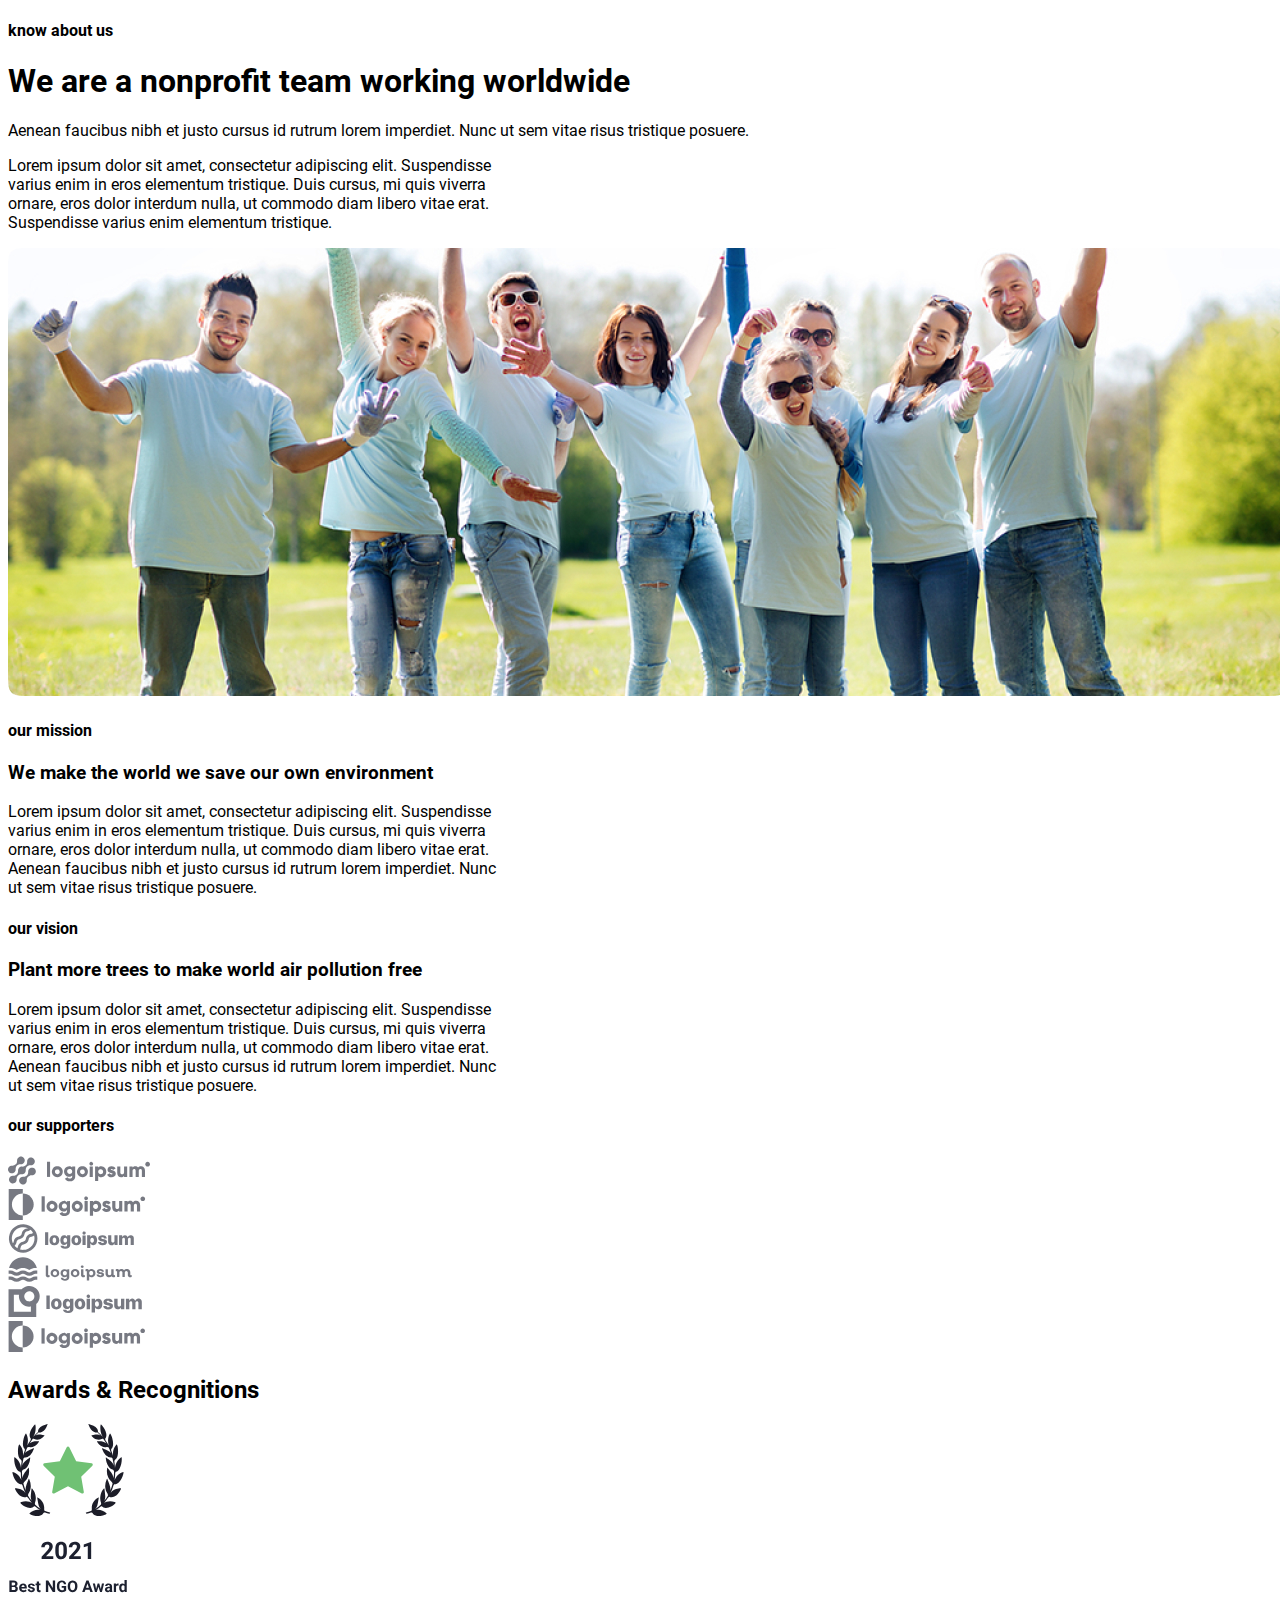
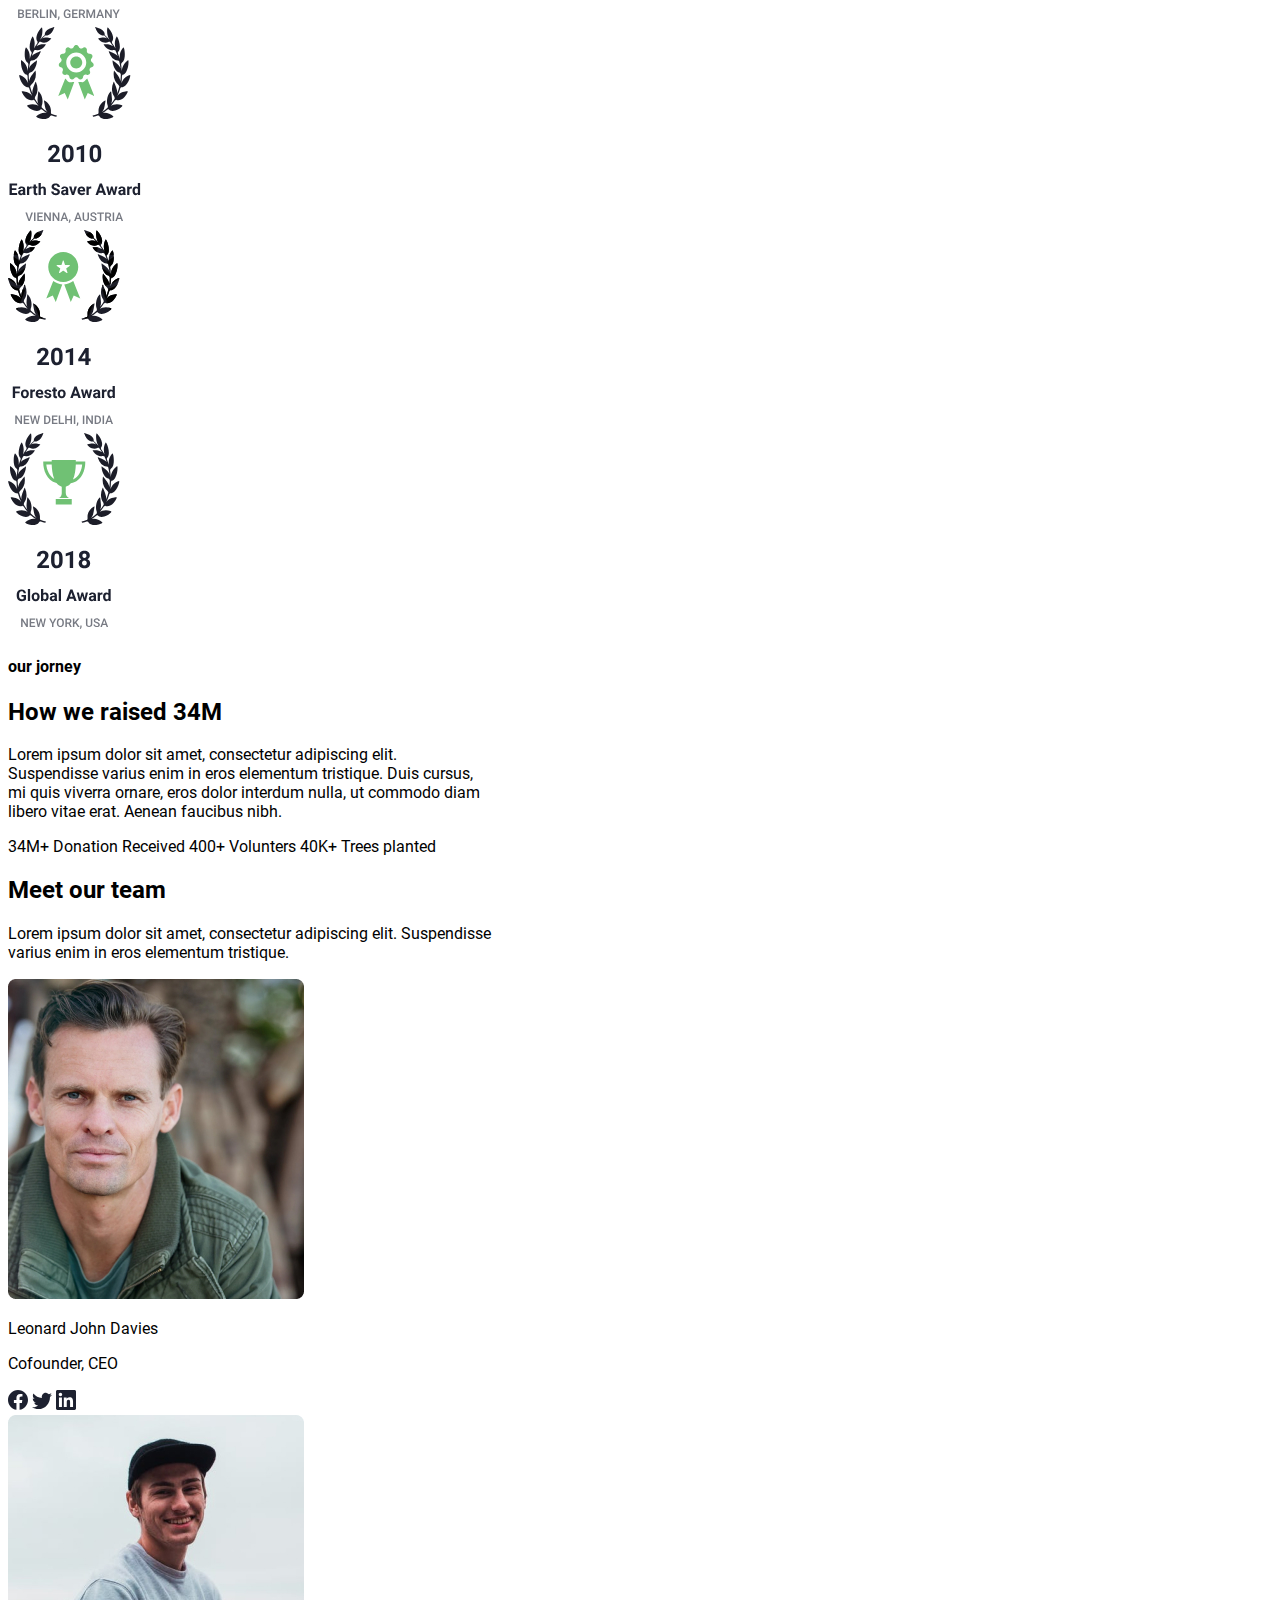
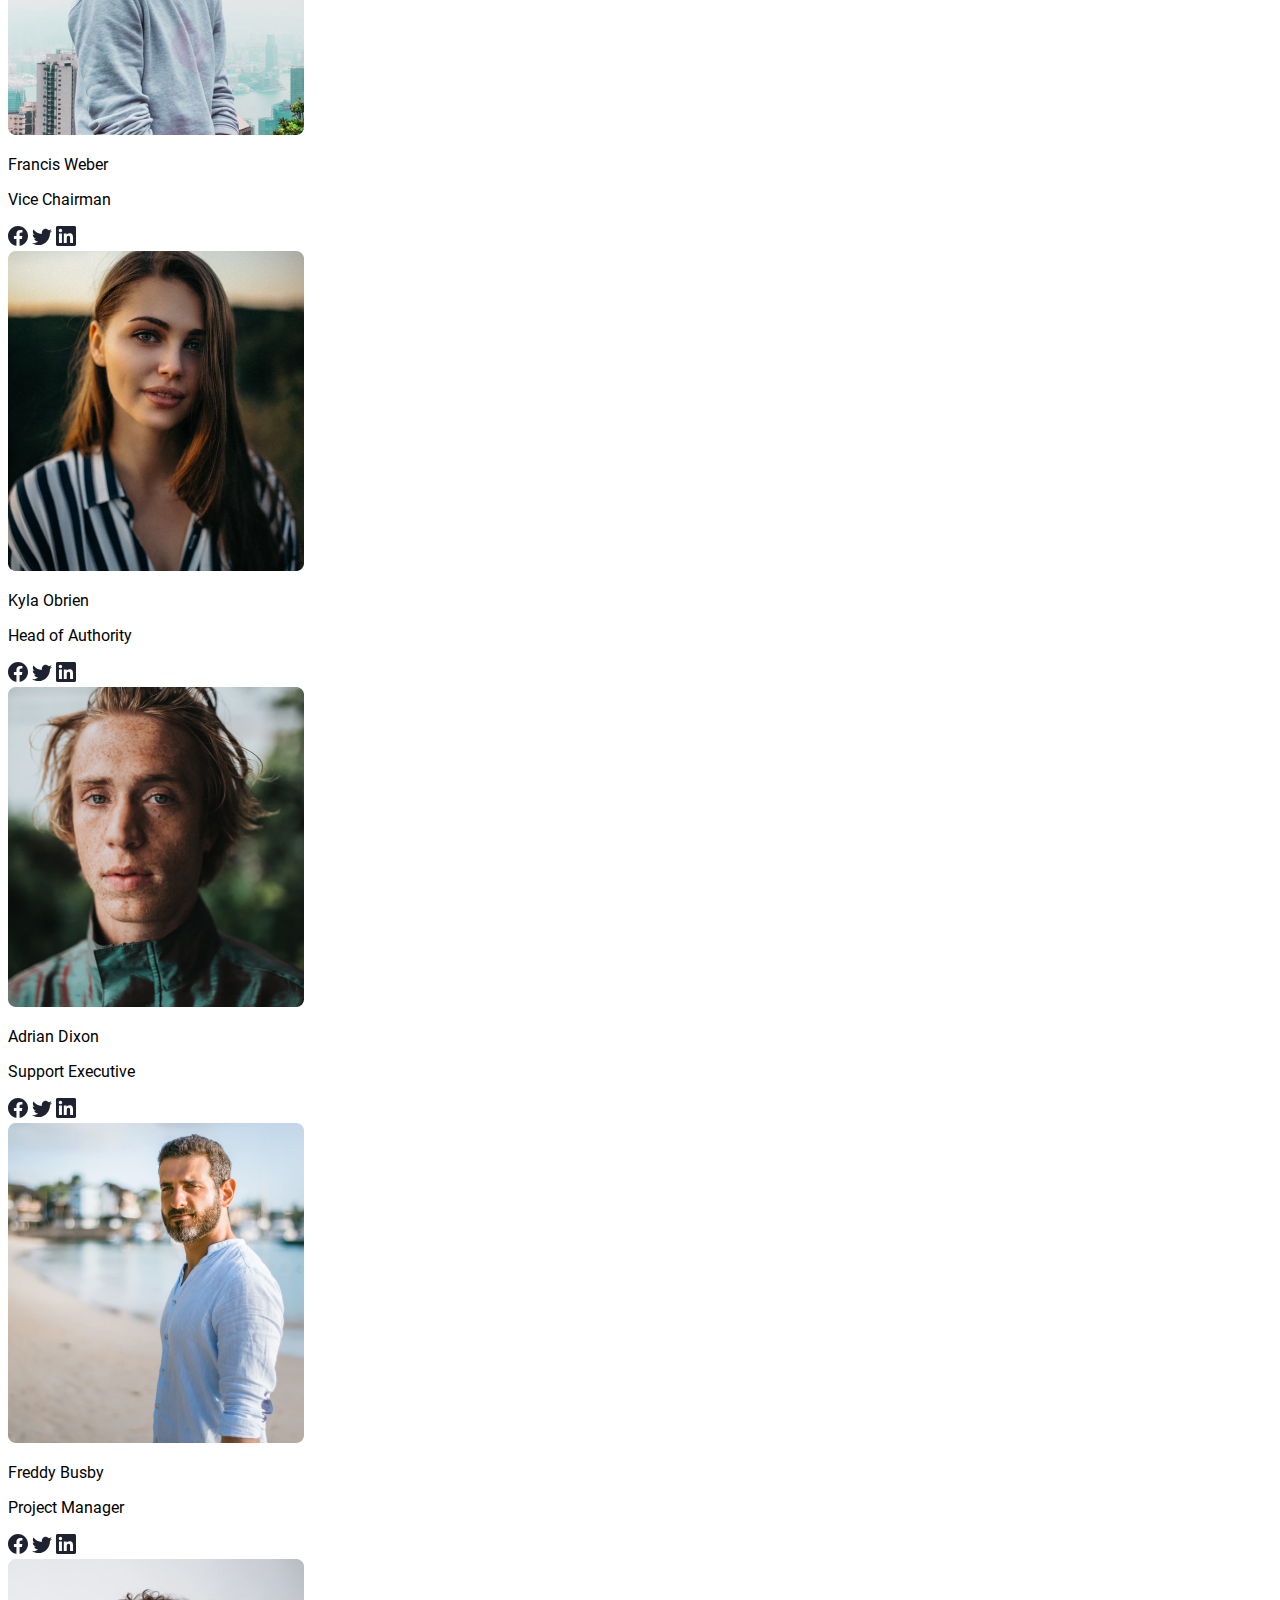
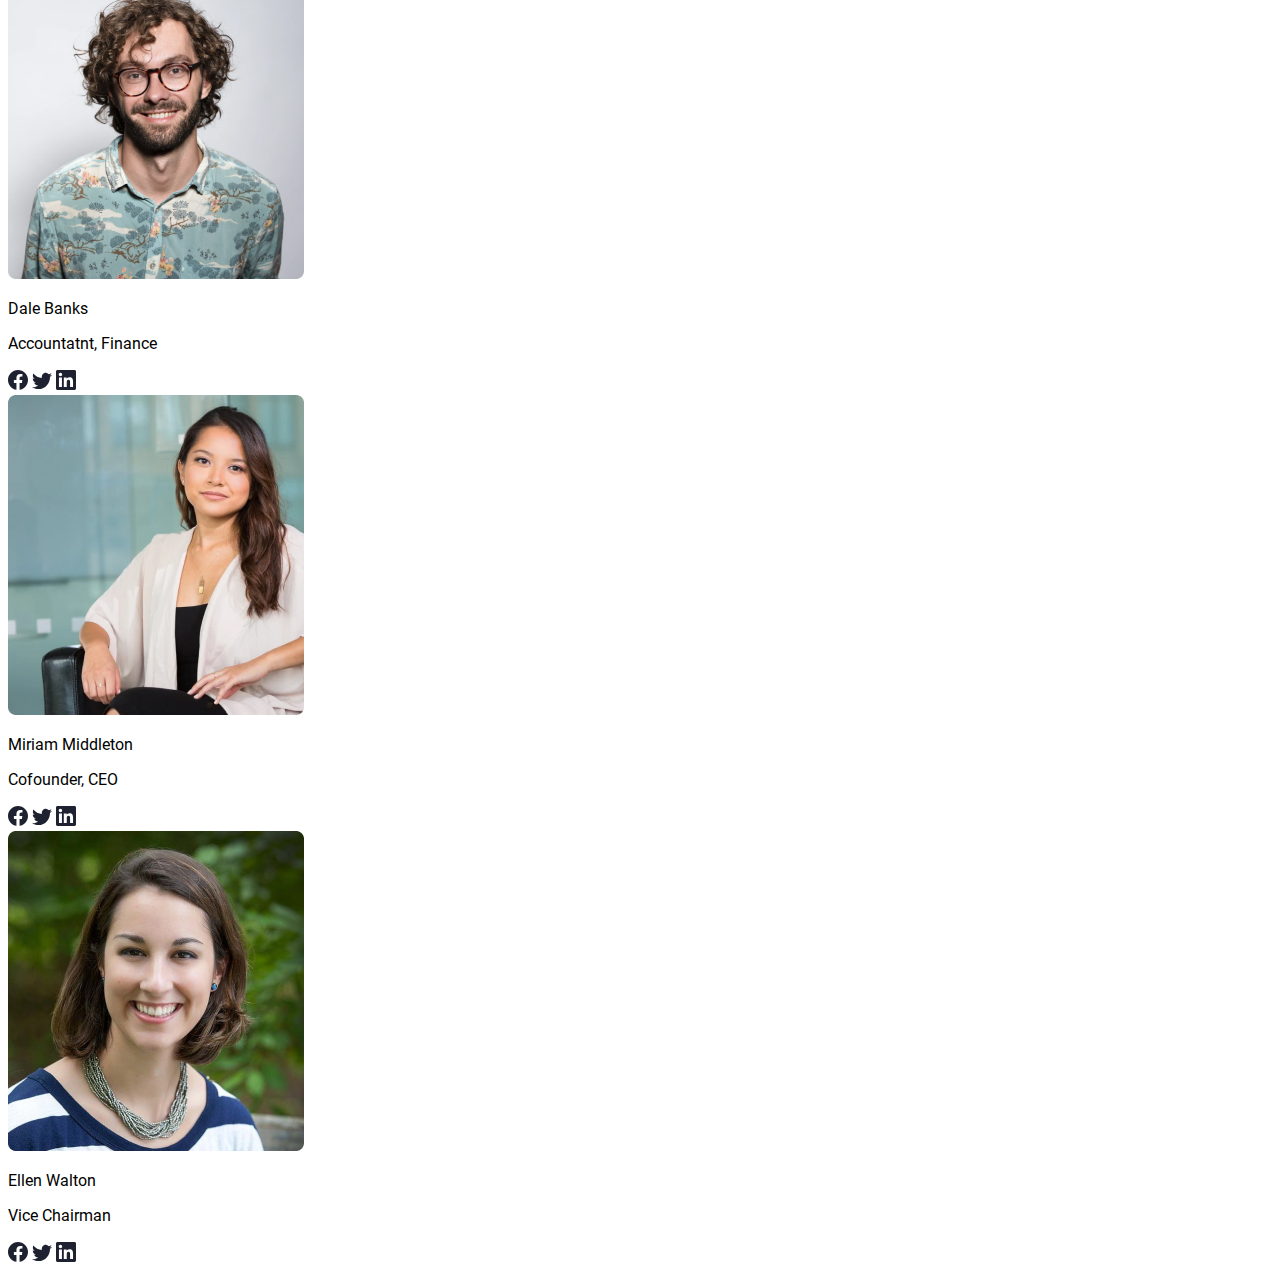
==== commit 7083ce4a: "making of html abouy us content" ====
--- a/html/aboutus.html
+++ b/html/aboutus.html
@@ -9,6 +9,9 @@
 </head>
 <body class="aboutus-body">
     <main> 
+        <h4>
+            know about us
+        </h4>
         <h1>
             We are a nonprofit team working worldwide
         </h1>
@@ -36,7 +39,7 @@
             ut sem vitae risus tristique posuere.
         </p>
         <h4>
-            our Vision
+            our vision
         </h4>
         <h3>
             Plant more trees to make world air pollution free
@@ -49,7 +52,7 @@
             ut sem vitae risus tristique posuere.
         </p>
         <h4>
-            our Supporters
+            our supporters
         </h4>
         <div><svg width="142" height="29" viewBox="0 0 142 29" fill="none" xmlns="http://www.w3.org/2000/svg">
             <g opacity="0.6">
@@ -181,7 +184,7 @@
             </svg>
             </div>
             <h4>
-                OUR JOURNEY 
+                our jorney
             </h4>
             <h2>
                 How we raised 34M
@@ -205,132 +208,133 @@
                 Lorem ipsum dolor sit amet, consectetur adipiscing elit. Suspendisse <br>
                 varius enim in eros elementum tristique.
             </p>
-            <div>
-                <img src="/assets/images/aboutus_images/foto1.jpg" alt="team member foto">
-                <p>Leonard John Davies</p>
-                <p>Cofounder, CEO</p>
-            <div>
-                    <svg width="20" height="21" viewBox="0 0 20 21" fill="none" xmlns="http://www.w3.org/2000/svg">
-                        <path d="M20 10.9951C20 5.47227 15.5229 0.995117 10 0.995117C4.47715 0.995117 0 5.47227 0 10.9951C0 15.9863 3.65684 20.1234 8.4375 20.8736V13.8857H5.89844V10.9951H8.4375V8.79199C8.4375 6.28574 9.93047 4.90137 12.2146 4.90137C13.3084 4.90137 14.4531 5.09668 14.4531 5.09668V7.55762H13.1922C11.95 7.55762 11.5625 8.32852 11.5625 9.12012V10.9951H14.3359L13.8926 13.8857H11.5625V20.8736C16.3432 20.1234 20 15.9863 20 10.9951Z" fill="#1D2130"/>
-                    </svg>
-                    <svg width="20" height="18" viewBox="0 0 20 18" fill="none" xmlns="http://www.w3.org/2000/svg">
-                        <path d="M6.2918 17.1202C13.8371 17.1202 17.9652 10.8675 17.9652 5.44677C17.9652 5.27099 17.9613 5.0913 17.9535 4.91552C18.7566 4.33477 19.4496 3.61543 20 2.7913C19.2521 3.12405 18.458 3.34137 17.6449 3.43583C18.5011 2.92264 19.1421 2.11645 19.4492 1.16669C18.6438 1.64402 17.763 1.98073 16.8445 2.1624C16.2257 1.50485 15.4075 1.06948 14.5164 0.923596C13.6253 0.777708 12.711 0.929429 11.9148 1.3553C11.1186 1.78117 10.4848 2.45747 10.1115 3.27965C9.73825 4.10182 9.64619 5.02407 9.84961 5.9038C8.21874 5.82196 6.62328 5.39831 5.16665 4.6603C3.71002 3.9223 2.42474 2.88642 1.39414 1.61982C0.870333 2.52292 0.710047 3.59159 0.945859 4.60863C1.18167 5.62567 1.79589 6.51476 2.66367 7.09521C2.01219 7.07452 1.37498 6.89912 0.804688 6.58349V6.63427C0.804104 7.58201 1.13175 8.50071 1.73192 9.23419C2.3321 9.96768 3.16777 10.4707 4.09687 10.6577C3.49338 10.8228 2.85999 10.8469 2.2457 10.728C2.50788 11.5431 3.01798 12.256 3.70481 12.7672C4.39164 13.2784 5.22093 13.5624 6.07695 13.5796C4.62369 14.7211 2.82848 15.3403 0.980469 15.3374C0.652739 15.3369 0.325333 15.3168 0 15.2772C1.87738 16.4817 4.06128 17.1214 6.2918 17.1202Z" fill="#1D2130"/>
-                    </svg>
-                    <svg width="20" height="21" viewBox="0 0 20 21" fill="none" xmlns="http://www.w3.org/2000/svg">
-                        <path d="M18.5195 0.995117H1.47656C0.660156 0.995117 0 1.63965 0 2.43652V19.5498C0 20.3467 0.660156 20.9951 1.47656 20.9951H18.5195C19.3359 20.9951 20 20.3467 20 19.5537V2.43652C20 1.63965 19.3359 0.995117 18.5195 0.995117ZM5.93359 18.0381H2.96484V8.49121H5.93359V18.0381ZM4.44922 7.19043C3.49609 7.19043 2.72656 6.4209 2.72656 5.47168C2.72656 4.52246 3.49609 3.75293 4.44922 3.75293C5.39844 3.75293 6.16797 4.52246 6.16797 5.47168C6.16797 6.41699 5.39844 7.19043 4.44922 7.19043ZM17.043 18.0381H14.0781V13.3975C14.0781 12.292 14.0586 10.8662 12.5352 10.8662C10.9922 10.8662 10.7578 12.0732 10.7578 13.3193V18.0381H7.79688V8.49121H10.6406V9.7959H10.6797C11.0742 9.0459 12.043 8.25293 13.4844 8.25293C16.4883 8.25293 17.043 10.2295 17.043 12.7998V18.0381V18.0381Z" fill="#1D2130"/>
-                    </svg>
-            </div>
-            <div>
+            <div class="team-member">
+                <img class="team-member__foto" src="/assets/images/aboutus_images/foto1.jpg" alt="team member foto">
+                <p class="team-member__name">Leonard John Davies</p>
+                <p class="team-member__position">Cofounder, CEO</p>
+                <div>
+                    <svg class="facebook-logo" width="20" height="21" viewBox="0 0 20 21" fill="none" xmlns="http://www.w3.org/2000/svg">
+                        <path d="M20 10.9951C20 5.47227 15.5229 0.995117 10 0.995117C4.47715 0.995117 0 5.47227 0 10.9951C0 15.9863 3.65684 20.1234 8.4375 20.8736V13.8857H5.89844V10.9951H8.4375V8.79199C8.4375 6.28574 9.93047 4.90137 12.2146 4.90137C13.3084 4.90137 14.4531 5.09668 14.4531 5.09668V7.55762H13.1922C11.95 7.55762 11.5625 8.32852 11.5625 9.12012V10.9951H14.3359L13.8926 13.8857H11.5625V20.8736C16.3432 20.1234 20 15.9863 20 10.9951Z" fill="#1D2130"/>
+                    </svg>
+                    <svg class="twitter-logo" width="20" height="18" viewBox="0 0 20 18" fill="none" xmlns="http://www.w3.org/2000/svg">
+                        <path d="M6.2918 17.1202C13.8371 17.1202 17.9652 10.8675 17.9652 5.44677C17.9652 5.27099 17.9613 5.0913 17.9535 4.91552C18.7566 4.33477 19.4496 3.61543 20 2.7913C19.2521 3.12405 18.458 3.34137 17.6449 3.43583C18.5011 2.92264 19.1421 2.11645 19.4492 1.16669C18.6438 1.64402 17.763 1.98073 16.8445 2.1624C16.2257 1.50485 15.4075 1.06948 14.5164 0.923596C13.6253 0.777708 12.711 0.929429 11.9148 1.3553C11.1186 1.78117 10.4848 2.45747 10.1115 3.27965C9.73825 4.10182 9.64619 5.02407 9.84961 5.9038C8.21874 5.82196 6.62328 5.39831 5.16665 4.6603C3.71002 3.9223 2.42474 2.88642 1.39414 1.61982C0.870333 2.52292 0.710047 3.59159 0.945859 4.60863C1.18167 5.62567 1.79589 6.51476 2.66367 7.09521C2.01219 7.07452 1.37498 6.89912 0.804688 6.58349V6.63427C0.804104 7.58201 1.13175 8.50071 1.73192 9.23419C2.3321 9.96768 3.16777 10.4707 4.09687 10.6577C3.49338 10.8228 2.85999 10.8469 2.2457 10.728C2.50788 11.5431 3.01798 12.256 3.70481 12.7672C4.39164 13.2784 5.22093 13.5624 6.07695 13.5796C4.62369 14.7211 2.82848 15.3403 0.980469 15.3374C0.652739 15.3369 0.325333 15.3168 0 15.2772C1.87738 16.4817 4.06128 17.1214 6.2918 17.1202Z" fill="#1D2130"/>
+                    </svg>
+                    <svg class="linkedin-logo" width="20" height="21" viewBox="0 0 20 21" fill="none" xmlns="http://www.w3.org/2000/svg">
+                        <path d="M18.5195 0.995117H1.47656C0.660156 0.995117 0 1.63965 0 2.43652V19.5498C0 20.3467 0.660156 20.9951 1.47656 20.9951H18.5195C19.3359 20.9951 20 20.3467 20 19.5537V2.43652C20 1.63965 19.3359 0.995117 18.5195 0.995117ZM5.93359 18.0381H2.96484V8.49121H5.93359V18.0381ZM4.44922 7.19043C3.49609 7.19043 2.72656 6.4209 2.72656 5.47168C2.72656 4.52246 3.49609 3.75293 4.44922 3.75293C5.39844 3.75293 6.16797 4.52246 6.16797 5.47168C6.16797 6.41699 5.39844 7.19043 4.44922 7.19043ZM17.043 18.0381H14.0781V13.3975C14.0781 12.292 14.0586 10.8662 12.5352 10.8662C10.9922 10.8662 10.7578 12.0732 10.7578 13.3193V18.0381H7.79688V8.49121H10.6406V9.7959H10.6797C11.0742 9.0459 12.043 8.25293 13.4844 8.25293C16.4883 8.25293 17.043 10.2295 17.043 12.7998V18.0381V18.0381Z" fill="#1D2130"/>
+                    </svg>
+                </div>
+            </div>
+            <div class="team-member">
                 <img src="/assets/images/aboutus_images/foto2.jpg" alt="team member foto">
-                <p>Francis Weber</p>
-                <p>Vice Chairman</p>
-                <div>
-                    <svg width="20" height="21" viewBox="0 0 20 21" fill="none" xmlns="http://www.w3.org/2000/svg">
-                        <path d="M20 10.9951C20 5.47227 15.5229 0.995117 10 0.995117C4.47715 0.995117 0 5.47227 0 10.9951C0 15.9863 3.65684 20.1234 8.4375 20.8736V13.8857H5.89844V10.9951H8.4375V8.79199C8.4375 6.28574 9.93047 4.90137 12.2146 4.90137C13.3084 4.90137 14.4531 5.09668 14.4531 5.09668V7.55762H13.1922C11.95 7.55762 11.5625 8.32852 11.5625 9.12012V10.9951H14.3359L13.8926 13.8857H11.5625V20.8736C16.3432 20.1234 20 15.9863 20 10.9951Z" fill="#1D2130"/>
-                    </svg>
-                    <svg width="20" height="18" viewBox="0 0 20 18" fill="none" xmlns="http://www.w3.org/2000/svg">
-                        <path d="M6.2918 17.1202C13.8371 17.1202 17.9652 10.8675 17.9652 5.44677C17.9652 5.27099 17.9613 5.0913 17.9535 4.91552C18.7566 4.33477 19.4496 3.61543 20 2.7913C19.2521 3.12405 18.458 3.34137 17.6449 3.43583C18.5011 2.92264 19.1421 2.11645 19.4492 1.16669C18.6438 1.64402 17.763 1.98073 16.8445 2.1624C16.2257 1.50485 15.4075 1.06948 14.5164 0.923596C13.6253 0.777708 12.711 0.929429 11.9148 1.3553C11.1186 1.78117 10.4848 2.45747 10.1115 3.27965C9.73825 4.10182 9.64619 5.02407 9.84961 5.9038C8.21874 5.82196 6.62328 5.39831 5.16665 4.6603C3.71002 3.9223 2.42474 2.88642 1.39414 1.61982C0.870333 2.52292 0.710047 3.59159 0.945859 4.60863C1.18167 5.62567 1.79589 6.51476 2.66367 7.09521C2.01219 7.07452 1.37498 6.89912 0.804688 6.58349V6.63427C0.804104 7.58201 1.13175 8.50071 1.73192 9.23419C2.3321 9.96768 3.16777 10.4707 4.09687 10.6577C3.49338 10.8228 2.85999 10.8469 2.2457 10.728C2.50788 11.5431 3.01798 12.256 3.70481 12.7672C4.39164 13.2784 5.22093 13.5624 6.07695 13.5796C4.62369 14.7211 2.82848 15.3403 0.980469 15.3374C0.652739 15.3369 0.325333 15.3168 0 15.2772C1.87738 16.4817 4.06128 17.1214 6.2918 17.1202Z" fill="#1D2130"/>
-                    </svg>
-                    <svg width="20" height="21" viewBox="0 0 20 21" fill="none" xmlns="http://www.w3.org/2000/svg">
-                        <path d="M18.5195 0.995117H1.47656C0.660156 0.995117 0 1.63965 0 2.43652V19.5498C0 20.3467 0.660156 20.9951 1.47656 20.9951H18.5195C19.3359 20.9951 20 20.3467 20 19.5537V2.43652C20 1.63965 19.3359 0.995117 18.5195 0.995117ZM5.93359 18.0381H2.96484V8.49121H5.93359V18.0381ZM4.44922 7.19043C3.49609 7.19043 2.72656 6.4209 2.72656 5.47168C2.72656 4.52246 3.49609 3.75293 4.44922 3.75293C5.39844 3.75293 6.16797 4.52246 6.16797 5.47168C6.16797 6.41699 5.39844 7.19043 4.44922 7.19043ZM17.043 18.0381H14.0781V13.3975C14.0781 12.292 14.0586 10.8662 12.5352 10.8662C10.9922 10.8662 10.7578 12.0732 10.7578 13.3193V18.0381H7.79688V8.49121H10.6406V9.7959H10.6797C11.0742 9.0459 12.043 8.25293 13.4844 8.25293C16.4883 8.25293 17.043 10.2295 17.043 12.7998V18.0381V18.0381Z" fill="#1D2130"/>
-                    </svg>
-            </div>
-            </div>
-            <div>
+                <p class="team-member__name">Francis Weber</p>
+                <p class="team-member__position">Vice Chairman</p>
+                <div>
+                    <svg width="20" height="21" viewBox="0 0 20 21" fill="none" xmlns="http://www.w3.org/2000/svg">
+                        <path d="M20 10.9951C20 5.47227 15.5229 0.995117 10 0.995117C4.47715 0.995117 0 5.47227 0 10.9951C0 15.9863 3.65684 20.1234 8.4375 20.8736V13.8857H5.89844V10.9951H8.4375V8.79199C8.4375 6.28574 9.93047 4.90137 12.2146 4.90137C13.3084 4.90137 14.4531 5.09668 14.4531 5.09668V7.55762H13.1922C11.95 7.55762 11.5625 8.32852 11.5625 9.12012V10.9951H14.3359L13.8926 13.8857H11.5625V20.8736C16.3432 20.1234 20 15.9863 20 10.9951Z" fill="#1D2130"/>
+                    </svg>
+                    <svg width="20" height="18" viewBox="0 0 20 18" fill="none" xmlns="http://www.w3.org/2000/svg">
+                        <path d="M6.2918 17.1202C13.8371 17.1202 17.9652 10.8675 17.9652 5.44677C17.9652 5.27099 17.9613 5.0913 17.9535 4.91552C18.7566 4.33477 19.4496 3.61543 20 2.7913C19.2521 3.12405 18.458 3.34137 17.6449 3.43583C18.5011 2.92264 19.1421 2.11645 19.4492 1.16669C18.6438 1.64402 17.763 1.98073 16.8445 2.1624C16.2257 1.50485 15.4075 1.06948 14.5164 0.923596C13.6253 0.777708 12.711 0.929429 11.9148 1.3553C11.1186 1.78117 10.4848 2.45747 10.1115 3.27965C9.73825 4.10182 9.64619 5.02407 9.84961 5.9038C8.21874 5.82196 6.62328 5.39831 5.16665 4.6603C3.71002 3.9223 2.42474 2.88642 1.39414 1.61982C0.870333 2.52292 0.710047 3.59159 0.945859 4.60863C1.18167 5.62567 1.79589 6.51476 2.66367 7.09521C2.01219 7.07452 1.37498 6.89912 0.804688 6.58349V6.63427C0.804104 7.58201 1.13175 8.50071 1.73192 9.23419C2.3321 9.96768 3.16777 10.4707 4.09687 10.6577C3.49338 10.8228 2.85999 10.8469 2.2457 10.728C2.50788 11.5431 3.01798 12.256 3.70481 12.7672C4.39164 13.2784 5.22093 13.5624 6.07695 13.5796C4.62369 14.7211 2.82848 15.3403 0.980469 15.3374C0.652739 15.3369 0.325333 15.3168 0 15.2772C1.87738 16.4817 4.06128 17.1214 6.2918 17.1202Z" fill="#1D2130"/>
+                    </svg>
+                    <svg width="20" height="21" viewBox="0 0 20 21" fill="none" xmlns="http://www.w3.org/2000/svg">
+                        <path d="M18.5195 0.995117H1.47656C0.660156 0.995117 0 1.63965 0 2.43652V19.5498C0 20.3467 0.660156 20.9951 1.47656 20.9951H18.5195C19.3359 20.9951 20 20.3467 20 19.5537V2.43652C20 1.63965 19.3359 0.995117 18.5195 0.995117ZM5.93359 18.0381H2.96484V8.49121H5.93359V18.0381ZM4.44922 7.19043C3.49609 7.19043 2.72656 6.4209 2.72656 5.47168C2.72656 4.52246 3.49609 3.75293 4.44922 3.75293C5.39844 3.75293 6.16797 4.52246 6.16797 5.47168C6.16797 6.41699 5.39844 7.19043 4.44922 7.19043ZM17.043 18.0381H14.0781V13.3975C14.0781 12.292 14.0586 10.8662 12.5352 10.8662C10.9922 10.8662 10.7578 12.0732 10.7578 13.3193V18.0381H7.79688V8.49121H10.6406V9.7959H10.6797C11.0742 9.0459 12.043 8.25293 13.4844 8.25293C16.4883 8.25293 17.043 10.2295 17.043 12.7998V18.0381V18.0381Z" fill="#1D2130"/>
+                    </svg>
+                </div>
+            </div>
+            <div class="team-member">
                 <img src="/assets/images/aboutus_images/foto3.jpg" alt="team member foto">
-                <p>Kyla Obrien</p>
-                <p>Head of Authority</p>
-                <div>
-                    <svg width="20" height="21" viewBox="0 0 20 21" fill="none" xmlns="http://www.w3.org/2000/svg">
-                        <path d="M20 10.9951C20 5.47227 15.5229 0.995117 10 0.995117C4.47715 0.995117 0 5.47227 0 10.9951C0 15.9863 3.65684 20.1234 8.4375 20.8736V13.8857H5.89844V10.9951H8.4375V8.79199C8.4375 6.28574 9.93047 4.90137 12.2146 4.90137C13.3084 4.90137 14.4531 5.09668 14.4531 5.09668V7.55762H13.1922C11.95 7.55762 11.5625 8.32852 11.5625 9.12012V10.9951H14.3359L13.8926 13.8857H11.5625V20.8736C16.3432 20.1234 20 15.9863 20 10.9951Z" fill="#1D2130"/>
-                    </svg>
-                    <svg width="20" height="18" viewBox="0 0 20 18" fill="none" xmlns="http://www.w3.org/2000/svg">
-                        <path d="M6.2918 17.1202C13.8371 17.1202 17.9652 10.8675 17.9652 5.44677C17.9652 5.27099 17.9613 5.0913 17.9535 4.91552C18.7566 4.33477 19.4496 3.61543 20 2.7913C19.2521 3.12405 18.458 3.34137 17.6449 3.43583C18.5011 2.92264 19.1421 2.11645 19.4492 1.16669C18.6438 1.64402 17.763 1.98073 16.8445 2.1624C16.2257 1.50485 15.4075 1.06948 14.5164 0.923596C13.6253 0.777708 12.711 0.929429 11.9148 1.3553C11.1186 1.78117 10.4848 2.45747 10.1115 3.27965C9.73825 4.10182 9.64619 5.02407 9.84961 5.9038C8.21874 5.82196 6.62328 5.39831 5.16665 4.6603C3.71002 3.9223 2.42474 2.88642 1.39414 1.61982C0.870333 2.52292 0.710047 3.59159 0.945859 4.60863C1.18167 5.62567 1.79589 6.51476 2.66367 7.09521C2.01219 7.07452 1.37498 6.89912 0.804688 6.58349V6.63427C0.804104 7.58201 1.13175 8.50071 1.73192 9.23419C2.3321 9.96768 3.16777 10.4707 4.09687 10.6577C3.49338 10.8228 2.85999 10.8469 2.2457 10.728C2.50788 11.5431 3.01798 12.256 3.70481 12.7672C4.39164 13.2784 5.22093 13.5624 6.07695 13.5796C4.62369 14.7211 2.82848 15.3403 0.980469 15.3374C0.652739 15.3369 0.325333 15.3168 0 15.2772C1.87738 16.4817 4.06128 17.1214 6.2918 17.1202Z" fill="#1D2130"/>
-                    </svg>
-                    <svg width="20" height="21" viewBox="0 0 20 21" fill="none" xmlns="http://www.w3.org/2000/svg">
-                        <path d="M18.5195 0.995117H1.47656C0.660156 0.995117 0 1.63965 0 2.43652V19.5498C0 20.3467 0.660156 20.9951 1.47656 20.9951H18.5195C19.3359 20.9951 20 20.3467 20 19.5537V2.43652C20 1.63965 19.3359 0.995117 18.5195 0.995117ZM5.93359 18.0381H2.96484V8.49121H5.93359V18.0381ZM4.44922 7.19043C3.49609 7.19043 2.72656 6.4209 2.72656 5.47168C2.72656 4.52246 3.49609 3.75293 4.44922 3.75293C5.39844 3.75293 6.16797 4.52246 6.16797 5.47168C6.16797 6.41699 5.39844 7.19043 4.44922 7.19043ZM17.043 18.0381H14.0781V13.3975C14.0781 12.292 14.0586 10.8662 12.5352 10.8662C10.9922 10.8662 10.7578 12.0732 10.7578 13.3193V18.0381H7.79688V8.49121H10.6406V9.7959H10.6797C11.0742 9.0459 12.043 8.25293 13.4844 8.25293C16.4883 8.25293 17.043 10.2295 17.043 12.7998V18.0381V18.0381Z" fill="#1D2130"/>
-                    </svg>
-            </div>
-            </div>
-            <div>
+                <p class="team-member__name">Kyla Obrien</p>
+                <p class="team-member__position">Head of Authority</p>
+                <div>
+                    <svg width="20" height="21" viewBox="0 0 20 21" fill="none" xmlns="http://www.w3.org/2000/svg">
+                        <path d="M20 10.9951C20 5.47227 15.5229 0.995117 10 0.995117C4.47715 0.995117 0 5.47227 0 10.9951C0 15.9863 3.65684 20.1234 8.4375 20.8736V13.8857H5.89844V10.9951H8.4375V8.79199C8.4375 6.28574 9.93047 4.90137 12.2146 4.90137C13.3084 4.90137 14.4531 5.09668 14.4531 5.09668V7.55762H13.1922C11.95 7.55762 11.5625 8.32852 11.5625 9.12012V10.9951H14.3359L13.8926 13.8857H11.5625V20.8736C16.3432 20.1234 20 15.9863 20 10.9951Z" fill="#1D2130"/>
+                    </svg>
+                    <svg width="20" height="18" viewBox="0 0 20 18" fill="none" xmlns="http://www.w3.org/2000/svg">
+                        <path d="M6.2918 17.1202C13.8371 17.1202 17.9652 10.8675 17.9652 5.44677C17.9652 5.27099 17.9613 5.0913 17.9535 4.91552C18.7566 4.33477 19.4496 3.61543 20 2.7913C19.2521 3.12405 18.458 3.34137 17.6449 3.43583C18.5011 2.92264 19.1421 2.11645 19.4492 1.16669C18.6438 1.64402 17.763 1.98073 16.8445 2.1624C16.2257 1.50485 15.4075 1.06948 14.5164 0.923596C13.6253 0.777708 12.711 0.929429 11.9148 1.3553C11.1186 1.78117 10.4848 2.45747 10.1115 3.27965C9.73825 4.10182 9.64619 5.02407 9.84961 5.9038C8.21874 5.82196 6.62328 5.39831 5.16665 4.6603C3.71002 3.9223 2.42474 2.88642 1.39414 1.61982C0.870333 2.52292 0.710047 3.59159 0.945859 4.60863C1.18167 5.62567 1.79589 6.51476 2.66367 7.09521C2.01219 7.07452 1.37498 6.89912 0.804688 6.58349V6.63427C0.804104 7.58201 1.13175 8.50071 1.73192 9.23419C2.3321 9.96768 3.16777 10.4707 4.09687 10.6577C3.49338 10.8228 2.85999 10.8469 2.2457 10.728C2.50788 11.5431 3.01798 12.256 3.70481 12.7672C4.39164 13.2784 5.22093 13.5624 6.07695 13.5796C4.62369 14.7211 2.82848 15.3403 0.980469 15.3374C0.652739 15.3369 0.325333 15.3168 0 15.2772C1.87738 16.4817 4.06128 17.1214 6.2918 17.1202Z" fill="#1D2130"/>
+                    </svg>
+                    <svg width="20" height="21" viewBox="0 0 20 21" fill="none" xmlns="http://www.w3.org/2000/svg">
+                        <path d="M18.5195 0.995117H1.47656C0.660156 0.995117 0 1.63965 0 2.43652V19.5498C0 20.3467 0.660156 20.9951 1.47656 20.9951H18.5195C19.3359 20.9951 20 20.3467 20 19.5537V2.43652C20 1.63965 19.3359 0.995117 18.5195 0.995117ZM5.93359 18.0381H2.96484V8.49121H5.93359V18.0381ZM4.44922 7.19043C3.49609 7.19043 2.72656 6.4209 2.72656 5.47168C2.72656 4.52246 3.49609 3.75293 4.44922 3.75293C5.39844 3.75293 6.16797 4.52246 6.16797 5.47168C6.16797 6.41699 5.39844 7.19043 4.44922 7.19043ZM17.043 18.0381H14.0781V13.3975C14.0781 12.292 14.0586 10.8662 12.5352 10.8662C10.9922 10.8662 10.7578 12.0732 10.7578 13.3193V18.0381H7.79688V8.49121H10.6406V9.7959H10.6797C11.0742 9.0459 12.043 8.25293 13.4844 8.25293C16.4883 8.25293 17.043 10.2295 17.043 12.7998V18.0381V18.0381Z" fill="#1D2130"/>
+                    </svg>
+                </div>
+            </div>
+            <div class="team-member">
                 <img src="/assets/images/aboutus_images/foto4.jpg" alt="team member foto">
-                <p>Adrian Dixon</p>
+                <p class="team-member__name">Adrian Dixon</p>
                 <p>Support Executive</p>
-                <div>
-                    <svg width="20" height="21" viewBox="0 0 20 21" fill="none" xmlns="http://www.w3.org/2000/svg">
-                        <path d="M20 10.9951C20 5.47227 15.5229 0.995117 10 0.995117C4.47715 0.995117 0 5.47227 0 10.9951C0 15.9863 3.65684 20.1234 8.4375 20.8736V13.8857H5.89844V10.9951H8.4375V8.79199C8.4375 6.28574 9.93047 4.90137 12.2146 4.90137C13.3084 4.90137 14.4531 5.09668 14.4531 5.09668V7.55762H13.1922C11.95 7.55762 11.5625 8.32852 11.5625 9.12012V10.9951H14.3359L13.8926 13.8857H11.5625V20.8736C16.3432 20.1234 20 15.9863 20 10.9951Z" fill="#1D2130"/>
-                    </svg>
-                    <svg width="20" height="18" viewBox="0 0 20 18" fill="none" xmlns="http://www.w3.org/2000/svg">
-                        <path d="M6.2918 17.1202C13.8371 17.1202 17.9652 10.8675 17.9652 5.44677C17.9652 5.27099 17.9613 5.0913 17.9535 4.91552C18.7566 4.33477 19.4496 3.61543 20 2.7913C19.2521 3.12405 18.458 3.34137 17.6449 3.43583C18.5011 2.92264 19.1421 2.11645 19.4492 1.16669C18.6438 1.64402 17.763 1.98073 16.8445 2.1624C16.2257 1.50485 15.4075 1.06948 14.5164 0.923596C13.6253 0.777708 12.711 0.929429 11.9148 1.3553C11.1186 1.78117 10.4848 2.45747 10.1115 3.27965C9.73825 4.10182 9.64619 5.02407 9.84961 5.9038C8.21874 5.82196 6.62328 5.39831 5.16665 4.6603C3.71002 3.9223 2.42474 2.88642 1.39414 1.61982C0.870333 2.52292 0.710047 3.59159 0.945859 4.60863C1.18167 5.62567 1.79589 6.51476 2.66367 7.09521C2.01219 7.07452 1.37498 6.89912 0.804688 6.58349V6.63427C0.804104 7.58201 1.13175 8.50071 1.73192 9.23419C2.3321 9.96768 3.16777 10.4707 4.09687 10.6577C3.49338 10.8228 2.85999 10.8469 2.2457 10.728C2.50788 11.5431 3.01798 12.256 3.70481 12.7672C4.39164 13.2784 5.22093 13.5624 6.07695 13.5796C4.62369 14.7211 2.82848 15.3403 0.980469 15.3374C0.652739 15.3369 0.325333 15.3168 0 15.2772C1.87738 16.4817 4.06128 17.1214 6.2918 17.1202Z" fill="#1D2130"/>
-                    </svg>
-                    <svg width="20" height="21" viewBox="0 0 20 21" fill="none" xmlns="http://www.w3.org/2000/svg">
-                        <path d="M18.5195 0.995117H1.47656C0.660156 0.995117 0 1.63965 0 2.43652V19.5498C0 20.3467 0.660156 20.9951 1.47656 20.9951H18.5195C19.3359 20.9951 20 20.3467 20 19.5537V2.43652C20 1.63965 19.3359 0.995117 18.5195 0.995117ZM5.93359 18.0381H2.96484V8.49121H5.93359V18.0381ZM4.44922 7.19043C3.49609 7.19043 2.72656 6.4209 2.72656 5.47168C2.72656 4.52246 3.49609 3.75293 4.44922 3.75293C5.39844 3.75293 6.16797 4.52246 6.16797 5.47168C6.16797 6.41699 5.39844 7.19043 4.44922 7.19043ZM17.043 18.0381H14.0781V13.3975C14.0781 12.292 14.0586 10.8662 12.5352 10.8662C10.9922 10.8662 10.7578 12.0732 10.7578 13.3193V18.0381H7.79688V8.49121H10.6406V9.7959H10.6797C11.0742 9.0459 12.043 8.25293 13.4844 8.25293C16.4883 8.25293 17.043 10.2295 17.043 12.7998V18.0381V18.0381Z" fill="#1D2130"/>
-                    </svg>
-            </div>
-            </div>
-            <div>
+                <div class="team-member__position">
+                    <svg width="20" height="21" viewBox="0 0 20 21" fill="none" xmlns="http://www.w3.org/2000/svg">
+                        <path d="M20 10.9951C20 5.47227 15.5229 0.995117 10 0.995117C4.47715 0.995117 0 5.47227 0 10.9951C0 15.9863 3.65684 20.1234 8.4375 20.8736V13.8857H5.89844V10.9951H8.4375V8.79199C8.4375 6.28574 9.93047 4.90137 12.2146 4.90137C13.3084 4.90137 14.4531 5.09668 14.4531 5.09668V7.55762H13.1922C11.95 7.55762 11.5625 8.32852 11.5625 9.12012V10.9951H14.3359L13.8926 13.8857H11.5625V20.8736C16.3432 20.1234 20 15.9863 20 10.9951Z" fill="#1D2130"/>
+                    </svg>
+                    <svg width="20" height="18" viewBox="0 0 20 18" fill="none" xmlns="http://www.w3.org/2000/svg">
+                        <path d="M6.2918 17.1202C13.8371 17.1202 17.9652 10.8675 17.9652 5.44677C17.9652 5.27099 17.9613 5.0913 17.9535 4.91552C18.7566 4.33477 19.4496 3.61543 20 2.7913C19.2521 3.12405 18.458 3.34137 17.6449 3.43583C18.5011 2.92264 19.1421 2.11645 19.4492 1.16669C18.6438 1.64402 17.763 1.98073 16.8445 2.1624C16.2257 1.50485 15.4075 1.06948 14.5164 0.923596C13.6253 0.777708 12.711 0.929429 11.9148 1.3553C11.1186 1.78117 10.4848 2.45747 10.1115 3.27965C9.73825 4.10182 9.64619 5.02407 9.84961 5.9038C8.21874 5.82196 6.62328 5.39831 5.16665 4.6603C3.71002 3.9223 2.42474 2.88642 1.39414 1.61982C0.870333 2.52292 0.710047 3.59159 0.945859 4.60863C1.18167 5.62567 1.79589 6.51476 2.66367 7.09521C2.01219 7.07452 1.37498 6.89912 0.804688 6.58349V6.63427C0.804104 7.58201 1.13175 8.50071 1.73192 9.23419C2.3321 9.96768 3.16777 10.4707 4.09687 10.6577C3.49338 10.8228 2.85999 10.8469 2.2457 10.728C2.50788 11.5431 3.01798 12.256 3.70481 12.7672C4.39164 13.2784 5.22093 13.5624 6.07695 13.5796C4.62369 14.7211 2.82848 15.3403 0.980469 15.3374C0.652739 15.3369 0.325333 15.3168 0 15.2772C1.87738 16.4817 4.06128 17.1214 6.2918 17.1202Z" fill="#1D2130"/>
+                    </svg>
+                    <svg width="20" height="21" viewBox="0 0 20 21" fill="none" xmlns="http://www.w3.org/2000/svg">
+                        <path d="M18.5195 0.995117H1.47656C0.660156 0.995117 0 1.63965 0 2.43652V19.5498C0 20.3467 0.660156 20.9951 1.47656 20.9951H18.5195C19.3359 20.9951 20 20.3467 20 19.5537V2.43652C20 1.63965 19.3359 0.995117 18.5195 0.995117ZM5.93359 18.0381H2.96484V8.49121H5.93359V18.0381ZM4.44922 7.19043C3.49609 7.19043 2.72656 6.4209 2.72656 5.47168C2.72656 4.52246 3.49609 3.75293 4.44922 3.75293C5.39844 3.75293 6.16797 4.52246 6.16797 5.47168C6.16797 6.41699 5.39844 7.19043 4.44922 7.19043ZM17.043 18.0381H14.0781V13.3975C14.0781 12.292 14.0586 10.8662 12.5352 10.8662C10.9922 10.8662 10.7578 12.0732 10.7578 13.3193V18.0381H7.79688V8.49121H10.6406V9.7959H10.6797C11.0742 9.0459 12.043 8.25293 13.4844 8.25293C16.4883 8.25293 17.043 10.2295 17.043 12.7998V18.0381V18.0381Z" fill="#1D2130"/>
+                    </svg>
+                </div>
+            </div>
+            <div class="team-member">
                 <img src="/assets/images/aboutus_images/foto5.jpg" alt="team member foto">
-                <p>Freddy Busby</p>
-                <p>Project Manager</p>
-                <div>
-                    <svg width="20" height="21" viewBox="0 0 20 21" fill="none" xmlns="http://www.w3.org/2000/svg">
-                        <path d="M20 10.9951C20 5.47227 15.5229 0.995117 10 0.995117C4.47715 0.995117 0 5.47227 0 10.9951C0 15.9863 3.65684 20.1234 8.4375 20.8736V13.8857H5.89844V10.9951H8.4375V8.79199C8.4375 6.28574 9.93047 4.90137 12.2146 4.90137C13.3084 4.90137 14.4531 5.09668 14.4531 5.09668V7.55762H13.1922C11.95 7.55762 11.5625 8.32852 11.5625 9.12012V10.9951H14.3359L13.8926 13.8857H11.5625V20.8736C16.3432 20.1234 20 15.9863 20 10.9951Z" fill="#1D2130"/>
-                    </svg>
-                    <svg width="20" height="18" viewBox="0 0 20 18" fill="none" xmlns="http://www.w3.org/2000/svg">
-                        <path d="M6.2918 17.1202C13.8371 17.1202 17.9652 10.8675 17.9652 5.44677C17.9652 5.27099 17.9613 5.0913 17.9535 4.91552C18.7566 4.33477 19.4496 3.61543 20 2.7913C19.2521 3.12405 18.458 3.34137 17.6449 3.43583C18.5011 2.92264 19.1421 2.11645 19.4492 1.16669C18.6438 1.64402 17.763 1.98073 16.8445 2.1624C16.2257 1.50485 15.4075 1.06948 14.5164 0.923596C13.6253 0.777708 12.711 0.929429 11.9148 1.3553C11.1186 1.78117 10.4848 2.45747 10.1115 3.27965C9.73825 4.10182 9.64619 5.02407 9.84961 5.9038C8.21874 5.82196 6.62328 5.39831 5.16665 4.6603C3.71002 3.9223 2.42474 2.88642 1.39414 1.61982C0.870333 2.52292 0.710047 3.59159 0.945859 4.60863C1.18167 5.62567 1.79589 6.51476 2.66367 7.09521C2.01219 7.07452 1.37498 6.89912 0.804688 6.58349V6.63427C0.804104 7.58201 1.13175 8.50071 1.73192 9.23419C2.3321 9.96768 3.16777 10.4707 4.09687 10.6577C3.49338 10.8228 2.85999 10.8469 2.2457 10.728C2.50788 11.5431 3.01798 12.256 3.70481 12.7672C4.39164 13.2784 5.22093 13.5624 6.07695 13.5796C4.62369 14.7211 2.82848 15.3403 0.980469 15.3374C0.652739 15.3369 0.325333 15.3168 0 15.2772C1.87738 16.4817 4.06128 17.1214 6.2918 17.1202Z" fill="#1D2130"/>
-                    </svg>
-                    <svg width="20" height="21" viewBox="0 0 20 21" fill="none" xmlns="http://www.w3.org/2000/svg">
-                        <path d="M18.5195 0.995117H1.47656C0.660156 0.995117 0 1.63965 0 2.43652V19.5498C0 20.3467 0.660156 20.9951 1.47656 20.9951H18.5195C19.3359 20.9951 20 20.3467 20 19.5537V2.43652C20 1.63965 19.3359 0.995117 18.5195 0.995117ZM5.93359 18.0381H2.96484V8.49121H5.93359V18.0381ZM4.44922 7.19043C3.49609 7.19043 2.72656 6.4209 2.72656 5.47168C2.72656 4.52246 3.49609 3.75293 4.44922 3.75293C5.39844 3.75293 6.16797 4.52246 6.16797 5.47168C6.16797 6.41699 5.39844 7.19043 4.44922 7.19043ZM17.043 18.0381H14.0781V13.3975C14.0781 12.292 14.0586 10.8662 12.5352 10.8662C10.9922 10.8662 10.7578 12.0732 10.7578 13.3193V18.0381H7.79688V8.49121H10.6406V9.7959H10.6797C11.0742 9.0459 12.043 8.25293 13.4844 8.25293C16.4883 8.25293 17.043 10.2295 17.043 12.7998V18.0381V18.0381Z" fill="#1D2130"/>
-                    </svg>
-            </div>
-            </div>
-            <div>
+                <p class="team-member__name">Freddy Busby</p>
+                <p class="team-member__position">Project Manager</p>
+                <div>
+                    <svg width="20" height="21" viewBox="0 0 20 21" fill="none" xmlns="http://www.w3.org/2000/svg">
+                        <path d="M20 10.9951C20 5.47227 15.5229 0.995117 10 0.995117C4.47715 0.995117 0 5.47227 0 10.9951C0 15.9863 3.65684 20.1234 8.4375 20.8736V13.8857H5.89844V10.9951H8.4375V8.79199C8.4375 6.28574 9.93047 4.90137 12.2146 4.90137C13.3084 4.90137 14.4531 5.09668 14.4531 5.09668V7.55762H13.1922C11.95 7.55762 11.5625 8.32852 11.5625 9.12012V10.9951H14.3359L13.8926 13.8857H11.5625V20.8736C16.3432 20.1234 20 15.9863 20 10.9951Z" fill="#1D2130"/>
+                    </svg>
+                    <svg width="20" height="18" viewBox="0 0 20 18" fill="none" xmlns="http://www.w3.org/2000/svg">
+                        <path d="M6.2918 17.1202C13.8371 17.1202 17.9652 10.8675 17.9652 5.44677C17.9652 5.27099 17.9613 5.0913 17.9535 4.91552C18.7566 4.33477 19.4496 3.61543 20 2.7913C19.2521 3.12405 18.458 3.34137 17.6449 3.43583C18.5011 2.92264 19.1421 2.11645 19.4492 1.16669C18.6438 1.64402 17.763 1.98073 16.8445 2.1624C16.2257 1.50485 15.4075 1.06948 14.5164 0.923596C13.6253 0.777708 12.711 0.929429 11.9148 1.3553C11.1186 1.78117 10.4848 2.45747 10.1115 3.27965C9.73825 4.10182 9.64619 5.02407 9.84961 5.9038C8.21874 5.82196 6.62328 5.39831 5.16665 4.6603C3.71002 3.9223 2.42474 2.88642 1.39414 1.61982C0.870333 2.52292 0.710047 3.59159 0.945859 4.60863C1.18167 5.62567 1.79589 6.51476 2.66367 7.09521C2.01219 7.07452 1.37498 6.89912 0.804688 6.58349V6.63427C0.804104 7.58201 1.13175 8.50071 1.73192 9.23419C2.3321 9.96768 3.16777 10.4707 4.09687 10.6577C3.49338 10.8228 2.85999 10.8469 2.2457 10.728C2.50788 11.5431 3.01798 12.256 3.70481 12.7672C4.39164 13.2784 5.22093 13.5624 6.07695 13.5796C4.62369 14.7211 2.82848 15.3403 0.980469 15.3374C0.652739 15.3369 0.325333 15.3168 0 15.2772C1.87738 16.4817 4.06128 17.1214 6.2918 17.1202Z" fill="#1D2130"/>
+                    </svg>
+                    <svg width="20" height="21" viewBox="0 0 20 21" fill="none" xmlns="http://www.w3.org/2000/svg">
+                        <path d="M18.5195 0.995117H1.47656C0.660156 0.995117 0 1.63965 0 2.43652V19.5498C0 20.3467 0.660156 20.9951 1.47656 20.9951H18.5195C19.3359 20.9951 20 20.3467 20 19.5537V2.43652C20 1.63965 19.3359 0.995117 18.5195 0.995117ZM5.93359 18.0381H2.96484V8.49121H5.93359V18.0381ZM4.44922 7.19043C3.49609 7.19043 2.72656 6.4209 2.72656 5.47168C2.72656 4.52246 3.49609 3.75293 4.44922 3.75293C5.39844 3.75293 6.16797 4.52246 6.16797 5.47168C6.16797 6.41699 5.39844 7.19043 4.44922 7.19043ZM17.043 18.0381H14.0781V13.3975C14.0781 12.292 14.0586 10.8662 12.5352 10.8662C10.9922 10.8662 10.7578 12.0732 10.7578 13.3193V18.0381H7.79688V8.49121H10.6406V9.7959H10.6797C11.0742 9.0459 12.043 8.25293 13.4844 8.25293C16.4883 8.25293 17.043 10.2295 17.043 12.7998V18.0381V18.0381Z" fill="#1D2130"/>
+                    </svg>
+                </div>
+            </div>
+            <div class="team-member">
                 <img src="/assets/images/aboutus_images/foto6.jpg" alt="team member foto">
-                <p>Dale Banks</p>
-                <p>Accountatnt, Finance</p>
-                <div>
-                    <svg width="20" height="21" viewBox="0 0 20 21" fill="none" xmlns="http://www.w3.org/2000/svg">
-                        <path d="M20 10.9951C20 5.47227 15.5229 0.995117 10 0.995117C4.47715 0.995117 0 5.47227 0 10.9951C0 15.9863 3.65684 20.1234 8.4375 20.8736V13.8857H5.89844V10.9951H8.4375V8.79199C8.4375 6.28574 9.93047 4.90137 12.2146 4.90137C13.3084 4.90137 14.4531 5.09668 14.4531 5.09668V7.55762H13.1922C11.95 7.55762 11.5625 8.32852 11.5625 9.12012V10.9951H14.3359L13.8926 13.8857H11.5625V20.8736C16.3432 20.1234 20 15.9863 20 10.9951Z" fill="#1D2130"/>
-                    </svg>
-                    <svg width="20" height="18" viewBox="0 0 20 18" fill="none" xmlns="http://www.w3.org/2000/svg">
-                        <path d="M6.2918 17.1202C13.8371 17.1202 17.9652 10.8675 17.9652 5.44677C17.9652 5.27099 17.9613 5.0913 17.9535 4.91552C18.7566 4.33477 19.4496 3.61543 20 2.7913C19.2521 3.12405 18.458 3.34137 17.6449 3.43583C18.5011 2.92264 19.1421 2.11645 19.4492 1.16669C18.6438 1.64402 17.763 1.98073 16.8445 2.1624C16.2257 1.50485 15.4075 1.06948 14.5164 0.923596C13.6253 0.777708 12.711 0.929429 11.9148 1.3553C11.1186 1.78117 10.4848 2.45747 10.1115 3.27965C9.73825 4.10182 9.64619 5.02407 9.84961 5.9038C8.21874 5.82196 6.62328 5.39831 5.16665 4.6603C3.71002 3.9223 2.42474 2.88642 1.39414 1.61982C0.870333 2.52292 0.710047 3.59159 0.945859 4.60863C1.18167 5.62567 1.79589 6.51476 2.66367 7.09521C2.01219 7.07452 1.37498 6.89912 0.804688 6.58349V6.63427C0.804104 7.58201 1.13175 8.50071 1.73192 9.23419C2.3321 9.96768 3.16777 10.4707 4.09687 10.6577C3.49338 10.8228 2.85999 10.8469 2.2457 10.728C2.50788 11.5431 3.01798 12.256 3.70481 12.7672C4.39164 13.2784 5.22093 13.5624 6.07695 13.5796C4.62369 14.7211 2.82848 15.3403 0.980469 15.3374C0.652739 15.3369 0.325333 15.3168 0 15.2772C1.87738 16.4817 4.06128 17.1214 6.2918 17.1202Z" fill="#1D2130"/>
-                    </svg>
-                    <svg width="20" height="21" viewBox="0 0 20 21" fill="none" xmlns="http://www.w3.org/2000/svg">
-                        <path d="M18.5195 0.995117H1.47656C0.660156 0.995117 0 1.63965 0 2.43652V19.5498C0 20.3467 0.660156 20.9951 1.47656 20.9951H18.5195C19.3359 20.9951 20 20.3467 20 19.5537V2.43652C20 1.63965 19.3359 0.995117 18.5195 0.995117ZM5.93359 18.0381H2.96484V8.49121H5.93359V18.0381ZM4.44922 7.19043C3.49609 7.19043 2.72656 6.4209 2.72656 5.47168C2.72656 4.52246 3.49609 3.75293 4.44922 3.75293C5.39844 3.75293 6.16797 4.52246 6.16797 5.47168C6.16797 6.41699 5.39844 7.19043 4.44922 7.19043ZM17.043 18.0381H14.0781V13.3975C14.0781 12.292 14.0586 10.8662 12.5352 10.8662C10.9922 10.8662 10.7578 12.0732 10.7578 13.3193V18.0381H7.79688V8.49121H10.6406V9.7959H10.6797C11.0742 9.0459 12.043 8.25293 13.4844 8.25293C16.4883 8.25293 17.043 10.2295 17.043 12.7998V18.0381V18.0381Z" fill="#1D2130"/>
-                    </svg>
-            </div>
-            </div>
-            <div>
+                <p class="team-member__name">Dale Banks</p>
+                <p class="team-member__position">Accountatnt, Finance</p>
+                <div>
+                    <svg width="20" height="21" viewBox="0 0 20 21" fill="none" xmlns="http://www.w3.org/2000/svg">
+                        <path d="M20 10.9951C20 5.47227 15.5229 0.995117 10 0.995117C4.47715 0.995117 0 5.47227 0 10.9951C0 15.9863 3.65684 20.1234 8.4375 20.8736V13.8857H5.89844V10.9951H8.4375V8.79199C8.4375 6.28574 9.93047 4.90137 12.2146 4.90137C13.3084 4.90137 14.4531 5.09668 14.4531 5.09668V7.55762H13.1922C11.95 7.55762 11.5625 8.32852 11.5625 9.12012V10.9951H14.3359L13.8926 13.8857H11.5625V20.8736C16.3432 20.1234 20 15.9863 20 10.9951Z" fill="#1D2130"/>
+                    </svg>
+                    <svg width="20" height="18" viewBox="0 0 20 18" fill="none" xmlns="http://www.w3.org/2000/svg">
+                        <path d="M6.2918 17.1202C13.8371 17.1202 17.9652 10.8675 17.9652 5.44677C17.9652 5.27099 17.9613 5.0913 17.9535 4.91552C18.7566 4.33477 19.4496 3.61543 20 2.7913C19.2521 3.12405 18.458 3.34137 17.6449 3.43583C18.5011 2.92264 19.1421 2.11645 19.4492 1.16669C18.6438 1.64402 17.763 1.98073 16.8445 2.1624C16.2257 1.50485 15.4075 1.06948 14.5164 0.923596C13.6253 0.777708 12.711 0.929429 11.9148 1.3553C11.1186 1.78117 10.4848 2.45747 10.1115 3.27965C9.73825 4.10182 9.64619 5.02407 9.84961 5.9038C8.21874 5.82196 6.62328 5.39831 5.16665 4.6603C3.71002 3.9223 2.42474 2.88642 1.39414 1.61982C0.870333 2.52292 0.710047 3.59159 0.945859 4.60863C1.18167 5.62567 1.79589 6.51476 2.66367 7.09521C2.01219 7.07452 1.37498 6.89912 0.804688 6.58349V6.63427C0.804104 7.58201 1.13175 8.50071 1.73192 9.23419C2.3321 9.96768 3.16777 10.4707 4.09687 10.6577C3.49338 10.8228 2.85999 10.8469 2.2457 10.728C2.50788 11.5431 3.01798 12.256 3.70481 12.7672C4.39164 13.2784 5.22093 13.5624 6.07695 13.5796C4.62369 14.7211 2.82848 15.3403 0.980469 15.3374C0.652739 15.3369 0.325333 15.3168 0 15.2772C1.87738 16.4817 4.06128 17.1214 6.2918 17.1202Z" fill="#1D2130"/>
+                    </svg>
+                    <svg width="20" height="21" viewBox="0 0 20 21" fill="none" xmlns="http://www.w3.org/2000/svg">
+                        <path d="M18.5195 0.995117H1.47656C0.660156 0.995117 0 1.63965 0 2.43652V19.5498C0 20.3467 0.660156 20.9951 1.47656 20.9951H18.5195C19.3359 20.9951 20 20.3467 20 19.5537V2.43652C20 1.63965 19.3359 0.995117 18.5195 0.995117ZM5.93359 18.0381H2.96484V8.49121H5.93359V18.0381ZM4.44922 7.19043C3.49609 7.19043 2.72656 6.4209 2.72656 5.47168C2.72656 4.52246 3.49609 3.75293 4.44922 3.75293C5.39844 3.75293 6.16797 4.52246 6.16797 5.47168C6.16797 6.41699 5.39844 7.19043 4.44922 7.19043ZM17.043 18.0381H14.0781V13.3975C14.0781 12.292 14.0586 10.8662 12.5352 10.8662C10.9922 10.8662 10.7578 12.0732 10.7578 13.3193V18.0381H7.79688V8.49121H10.6406V9.7959H10.6797C11.0742 9.0459 12.043 8.25293 13.4844 8.25293C16.4883 8.25293 17.043 10.2295 17.043 12.7998V18.0381V18.0381Z" fill="#1D2130"/>
+                    </svg>
+                </div>
+            </div>
+            <div class="team-member">
                 <img src="/assets/images/aboutus_images/foto7.jpg" alt="team member foto">
-                <p>Miriam Middleton</p>
-                <p>Cofounder, CEO</p>
-                <div>
-                    <svg width="20" height="21" viewBox="0 0 20 21" fill="none" xmlns="http://www.w3.org/2000/svg">
-                        <path d="M20 10.9951C20 5.47227 15.5229 0.995117 10 0.995117C4.47715 0.995117 0 5.47227 0 10.9951C0 15.9863 3.65684 20.1234 8.4375 20.8736V13.8857H5.89844V10.9951H8.4375V8.79199C8.4375 6.28574 9.93047 4.90137 12.2146 4.90137C13.3084 4.90137 14.4531 5.09668 14.4531 5.09668V7.55762H13.1922C11.95 7.55762 11.5625 8.32852 11.5625 9.12012V10.9951H14.3359L13.8926 13.8857H11.5625V20.8736C16.3432 20.1234 20 15.9863 20 10.9951Z" fill="#1D2130"/>
-                    </svg>
-                    <svg width="20" height="18" viewBox="0 0 20 18" fill="none" xmlns="http://www.w3.org/2000/svg">
-                        <path d="M6.2918 17.1202C13.8371 17.1202 17.9652 10.8675 17.9652 5.44677C17.9652 5.27099 17.9613 5.0913 17.9535 4.91552C18.7566 4.33477 19.4496 3.61543 20 2.7913C19.2521 3.12405 18.458 3.34137 17.6449 3.43583C18.5011 2.92264 19.1421 2.11645 19.4492 1.16669C18.6438 1.64402 17.763 1.98073 16.8445 2.1624C16.2257 1.50485 15.4075 1.06948 14.5164 0.923596C13.6253 0.777708 12.711 0.929429 11.9148 1.3553C11.1186 1.78117 10.4848 2.45747 10.1115 3.27965C9.73825 4.10182 9.64619 5.02407 9.84961 5.9038C8.21874 5.82196 6.62328 5.39831 5.16665 4.6603C3.71002 3.9223 2.42474 2.88642 1.39414 1.61982C0.870333 2.52292 0.710047 3.59159 0.945859 4.60863C1.18167 5.62567 1.79589 6.51476 2.66367 7.09521C2.01219 7.07452 1.37498 6.89912 0.804688 6.58349V6.63427C0.804104 7.58201 1.13175 8.50071 1.73192 9.23419C2.3321 9.96768 3.16777 10.4707 4.09687 10.6577C3.49338 10.8228 2.85999 10.8469 2.2457 10.728C2.50788 11.5431 3.01798 12.256 3.70481 12.7672C4.39164 13.2784 5.22093 13.5624 6.07695 13.5796C4.62369 14.7211 2.82848 15.3403 0.980469 15.3374C0.652739 15.3369 0.325333 15.3168 0 15.2772C1.87738 16.4817 4.06128 17.1214 6.2918 17.1202Z" fill="#1D2130"/>
-                    </svg>
-                    <svg width="20" height="21" viewBox="0 0 20 21" fill="none" xmlns="http://www.w3.org/2000/svg">
-                        <path d="M18.5195 0.995117H1.47656C0.660156 0.995117 0 1.63965 0 2.43652V19.5498C0 20.3467 0.660156 20.9951 1.47656 20.9951H18.5195C19.3359 20.9951 20 20.3467 20 19.5537V2.43652C20 1.63965 19.3359 0.995117 18.5195 0.995117ZM5.93359 18.0381H2.96484V8.49121H5.93359V18.0381ZM4.44922 7.19043C3.49609 7.19043 2.72656 6.4209 2.72656 5.47168C2.72656 4.52246 3.49609 3.75293 4.44922 3.75293C5.39844 3.75293 6.16797 4.52246 6.16797 5.47168C6.16797 6.41699 5.39844 7.19043 4.44922 7.19043ZM17.043 18.0381H14.0781V13.3975C14.0781 12.292 14.0586 10.8662 12.5352 10.8662C10.9922 10.8662 10.7578 12.0732 10.7578 13.3193V18.0381H7.79688V8.49121H10.6406V9.7959H10.6797C11.0742 9.0459 12.043 8.25293 13.4844 8.25293C16.4883 8.25293 17.043 10.2295 17.043 12.7998V18.0381V18.0381Z" fill="#1D2130"/>
-                    </svg>
-            </div>
-            </div>
-            <div>
+                <p class="team-member__name">Miriam Middleton</p>
+                <p class="team-member__position">Cofounder, CEO</p>
+                <div>
+                    <svg width="20" height="21" viewBox="0 0 20 21" fill="none" xmlns="http://www.w3.org/2000/svg">
+                        <path d="M20 10.9951C20 5.47227 15.5229 0.995117 10 0.995117C4.47715 0.995117 0 5.47227 0 10.9951C0 15.9863 3.65684 20.1234 8.4375 20.8736V13.8857H5.89844V10.9951H8.4375V8.79199C8.4375 6.28574 9.93047 4.90137 12.2146 4.90137C13.3084 4.90137 14.4531 5.09668 14.4531 5.09668V7.55762H13.1922C11.95 7.55762 11.5625 8.32852 11.5625 9.12012V10.9951H14.3359L13.8926 13.8857H11.5625V20.8736C16.3432 20.1234 20 15.9863 20 10.9951Z" fill="#1D2130"/>
+                    </svg>
+                    <svg width="20" height="18" viewBox="0 0 20 18" fill="none" xmlns="http://www.w3.org/2000/svg">
+                        <path d="M6.2918 17.1202C13.8371 17.1202 17.9652 10.8675 17.9652 5.44677C17.9652 5.27099 17.9613 5.0913 17.9535 4.91552C18.7566 4.33477 19.4496 3.61543 20 2.7913C19.2521 3.12405 18.458 3.34137 17.6449 3.43583C18.5011 2.92264 19.1421 2.11645 19.4492 1.16669C18.6438 1.64402 17.763 1.98073 16.8445 2.1624C16.2257 1.50485 15.4075 1.06948 14.5164 0.923596C13.6253 0.777708 12.711 0.929429 11.9148 1.3553C11.1186 1.78117 10.4848 2.45747 10.1115 3.27965C9.73825 4.10182 9.64619 5.02407 9.84961 5.9038C8.21874 5.82196 6.62328 5.39831 5.16665 4.6603C3.71002 3.9223 2.42474 2.88642 1.39414 1.61982C0.870333 2.52292 0.710047 3.59159 0.945859 4.60863C1.18167 5.62567 1.79589 6.51476 2.66367 7.09521C2.01219 7.07452 1.37498 6.89912 0.804688 6.58349V6.63427C0.804104 7.58201 1.13175 8.50071 1.73192 9.23419C2.3321 9.96768 3.16777 10.4707 4.09687 10.6577C3.49338 10.8228 2.85999 10.8469 2.2457 10.728C2.50788 11.5431 3.01798 12.256 3.70481 12.7672C4.39164 13.2784 5.22093 13.5624 6.07695 13.5796C4.62369 14.7211 2.82848 15.3403 0.980469 15.3374C0.652739 15.3369 0.325333 15.3168 0 15.2772C1.87738 16.4817 4.06128 17.1214 6.2918 17.1202Z" fill="#1D2130"/>
+                    </svg>
+                    <svg width="20" height="21" viewBox="0 0 20 21" fill="none" xmlns="http://www.w3.org/2000/svg">
+                        <path d="M18.5195 0.995117H1.47656C0.660156 0.995117 0 1.63965 0 2.43652V19.5498C0 20.3467 0.660156 20.9951 1.47656 20.9951H18.5195C19.3359 20.9951 20 20.3467 20 19.5537V2.43652C20 1.63965 19.3359 0.995117 18.5195 0.995117ZM5.93359 18.0381H2.96484V8.49121H5.93359V18.0381ZM4.44922 7.19043C3.49609 7.19043 2.72656 6.4209 2.72656 5.47168C2.72656 4.52246 3.49609 3.75293 4.44922 3.75293C5.39844 3.75293 6.16797 4.52246 6.16797 5.47168C6.16797 6.41699 5.39844 7.19043 4.44922 7.19043ZM17.043 18.0381H14.0781V13.3975C14.0781 12.292 14.0586 10.8662 12.5352 10.8662C10.9922 10.8662 10.7578 12.0732 10.7578 13.3193V18.0381H7.79688V8.49121H10.6406V9.7959H10.6797C11.0742 9.0459 12.043 8.25293 13.4844 8.25293C16.4883 8.25293 17.043 10.2295 17.043 12.7998V18.0381V18.0381Z" fill="#1D2130"/>
+                    </svg>
+                </div>
+            </div>
+            <div class="team-member">
                 <img src="/assets/images/aboutus_images/foto8.jpg" alt="team member foto">
-                <p>Ellen Walton</p>
-                <p>Vice Chairman</p>
-                <div>
-                    <svg width="20" height="21" viewBox="0 0 20 21" fill="none" xmlns="http://www.w3.org/2000/svg">
-                        <path d="M20 10.9951C20 5.47227 15.5229 0.995117 10 0.995117C4.47715 0.995117 0 5.47227 0 10.9951C0 15.9863 3.65684 20.1234 8.4375 20.8736V13.8857H5.89844V10.9951H8.4375V8.79199C8.4375 6.28574 9.93047 4.90137 12.2146 4.90137C13.3084 4.90137 14.4531 5.09668 14.4531 5.09668V7.55762H13.1922C11.95 7.55762 11.5625 8.32852 11.5625 9.12012V10.9951H14.3359L13.8926 13.8857H11.5625V20.8736C16.3432 20.1234 20 15.9863 20 10.9951Z" fill="#1D2130"/>
-                    </svg>
-                    <svg width="20" height="18" viewBox="0 0 20 18" fill="none" xmlns="http://www.w3.org/2000/svg">
-                        <path d="M6.2918 17.1202C13.8371 17.1202 17.9652 10.8675 17.9652 5.44677C17.9652 5.27099 17.9613 5.0913 17.9535 4.91552C18.7566 4.33477 19.4496 3.61543 20 2.7913C19.2521 3.12405 18.458 3.34137 17.6449 3.43583C18.5011 2.92264 19.1421 2.11645 19.4492 1.16669C18.6438 1.64402 17.763 1.98073 16.8445 2.1624C16.2257 1.50485 15.4075 1.06948 14.5164 0.923596C13.6253 0.777708 12.711 0.929429 11.9148 1.3553C11.1186 1.78117 10.4848 2.45747 10.1115 3.27965C9.73825 4.10182 9.64619 5.02407 9.84961 5.9038C8.21874 5.82196 6.62328 5.39831 5.16665 4.6603C3.71002 3.9223 2.42474 2.88642 1.39414 1.61982C0.870333 2.52292 0.710047 3.59159 0.945859 4.60863C1.18167 5.62567 1.79589 6.51476 2.66367 7.09521C2.01219 7.07452 1.37498 6.89912 0.804688 6.58349V6.63427C0.804104 7.58201 1.13175 8.50071 1.73192 9.23419C2.3321 9.96768 3.16777 10.4707 4.09687 10.6577C3.49338 10.8228 2.85999 10.8469 2.2457 10.728C2.50788 11.5431 3.01798 12.256 3.70481 12.7672C4.39164 13.2784 5.22093 13.5624 6.07695 13.5796C4.62369 14.7211 2.82848 15.3403 0.980469 15.3374C0.652739 15.3369 0.325333 15.3168 0 15.2772C1.87738 16.4817 4.06128 17.1214 6.2918 17.1202Z" fill="#1D2130"/>
-                    </svg>
-                    <svg width="20" height="21" viewBox="0 0 20 21" fill="none" xmlns="http://www.w3.org/2000/svg">
-                        <path d="M18.5195 0.995117H1.47656C0.660156 0.995117 0 1.63965 0 2.43652V19.5498C0 20.3467 0.660156 20.9951 1.47656 20.9951H18.5195C19.3359 20.9951 20 20.3467 20 19.5537V2.43652C20 1.63965 19.3359 0.995117 18.5195 0.995117ZM5.93359 18.0381H2.96484V8.49121H5.93359V18.0381ZM4.44922 7.19043C3.49609 7.19043 2.72656 6.4209 2.72656 5.47168C2.72656 4.52246 3.49609 3.75293 4.44922 3.75293C5.39844 3.75293 6.16797 4.52246 6.16797 5.47168C6.16797 6.41699 5.39844 7.19043 4.44922 7.19043ZM17.043 18.0381H14.0781V13.3975C14.0781 12.292 14.0586 10.8662 12.5352 10.8662C10.9922 10.8662 10.7578 12.0732 10.7578 13.3193V18.0381H7.79688V8.49121H10.6406V9.7959H10.6797C11.0742 9.0459 12.043 8.25293 13.4844 8.25293C16.4883 8.25293 17.043 10.2295 17.043 12.7998V18.0381V18.0381Z" fill="#1D2130"/>
-                    </svg>
-            </div>
+                <p class="team-member__name">Ellen Walton</p>
+                <p class="team-member__position">Vice Chairman</p>
+                <div>
+                    <svg width="20" height="21" viewBox="0 0 20 21" fill="none" xmlns="http://www.w3.org/2000/svg">
+                        <path d="M20 10.9951C20 5.47227 15.5229 0.995117 10 0.995117C4.47715 0.995117 0 5.47227 0 10.9951C0 15.9863 3.65684 20.1234 8.4375 20.8736V13.8857H5.89844V10.9951H8.4375V8.79199C8.4375 6.28574 9.93047 4.90137 12.2146 4.90137C13.3084 4.90137 14.4531 5.09668 14.4531 5.09668V7.55762H13.1922C11.95 7.55762 11.5625 8.32852 11.5625 9.12012V10.9951H14.3359L13.8926 13.8857H11.5625V20.8736C16.3432 20.1234 20 15.9863 20 10.9951Z" fill="#1D2130"/>
+                    </svg>
+                    <svg width="20" height="18" viewBox="0 0 20 18" fill="none" xmlns="http://www.w3.org/2000/svg">
+                        <path d="M6.2918 17.1202C13.8371 17.1202 17.9652 10.8675 17.9652 5.44677C17.9652 5.27099 17.9613 5.0913 17.9535 4.91552C18.7566 4.33477 19.4496 3.61543 20 2.7913C19.2521 3.12405 18.458 3.34137 17.6449 3.43583C18.5011 2.92264 19.1421 2.11645 19.4492 1.16669C18.6438 1.64402 17.763 1.98073 16.8445 2.1624C16.2257 1.50485 15.4075 1.06948 14.5164 0.923596C13.6253 0.777708 12.711 0.929429 11.9148 1.3553C11.1186 1.78117 10.4848 2.45747 10.1115 3.27965C9.73825 4.10182 9.64619 5.02407 9.84961 5.9038C8.21874 5.82196 6.62328 5.39831 5.16665 4.6603C3.71002 3.9223 2.42474 2.88642 1.39414 1.61982C0.870333 2.52292 0.710047 3.59159 0.945859 4.60863C1.18167 5.62567 1.79589 6.51476 2.66367 7.09521C2.01219 7.07452 1.37498 6.89912 0.804688 6.58349V6.63427C0.804104 7.58201 1.13175 8.50071 1.73192 9.23419C2.3321 9.96768 3.16777 10.4707 4.09687 10.6577C3.49338 10.8228 2.85999 10.8469 2.2457 10.728C2.50788 11.5431 3.01798 12.256 3.70481 12.7672C4.39164 13.2784 5.22093 13.5624 6.07695 13.5796C4.62369 14.7211 2.82848 15.3403 0.980469 15.3374C0.652739 15.3369 0.325333 15.3168 0 15.2772C1.87738 16.4817 4.06128 17.1214 6.2918 17.1202Z" fill="#1D2130"/>
+                    </svg>
+                    <svg width="20" height="21" viewBox="0 0 20 21" fill="none" xmlns="http://www.w3.org/2000/svg">
+                        <path d="M18.5195 0.995117H1.47656C0.660156 0.995117 0 1.63965 0 2.43652V19.5498C0 20.3467 0.660156 20.9951 1.47656 20.9951H18.5195C19.3359 20.9951 20 20.3467 20 19.5537V2.43652C20 1.63965 19.3359 0.995117 18.5195 0.995117ZM5.93359 18.0381H2.96484V8.49121H5.93359V18.0381ZM4.44922 7.19043C3.49609 7.19043 2.72656 6.4209 2.72656 5.47168C2.72656 4.52246 3.49609 3.75293 4.44922 3.75293C5.39844 3.75293 6.16797 4.52246 6.16797 5.47168C6.16797 6.41699 5.39844 7.19043 4.44922 7.19043ZM17.043 18.0381H14.0781V13.3975C14.0781 12.292 14.0586 10.8662 12.5352 10.8662C10.9922 10.8662 10.7578 12.0732 10.7578 13.3193V18.0381H7.79688V8.49121H10.6406V9.7959H10.6797C11.0742 9.0459 12.043 8.25293 13.4844 8.25293C16.4883 8.25293 17.043 10.2295 17.043 12.7998V18.0381V18.0381Z" fill="#1D2130"/>
+                    </svg>
+                </div>
             </div>
 
 
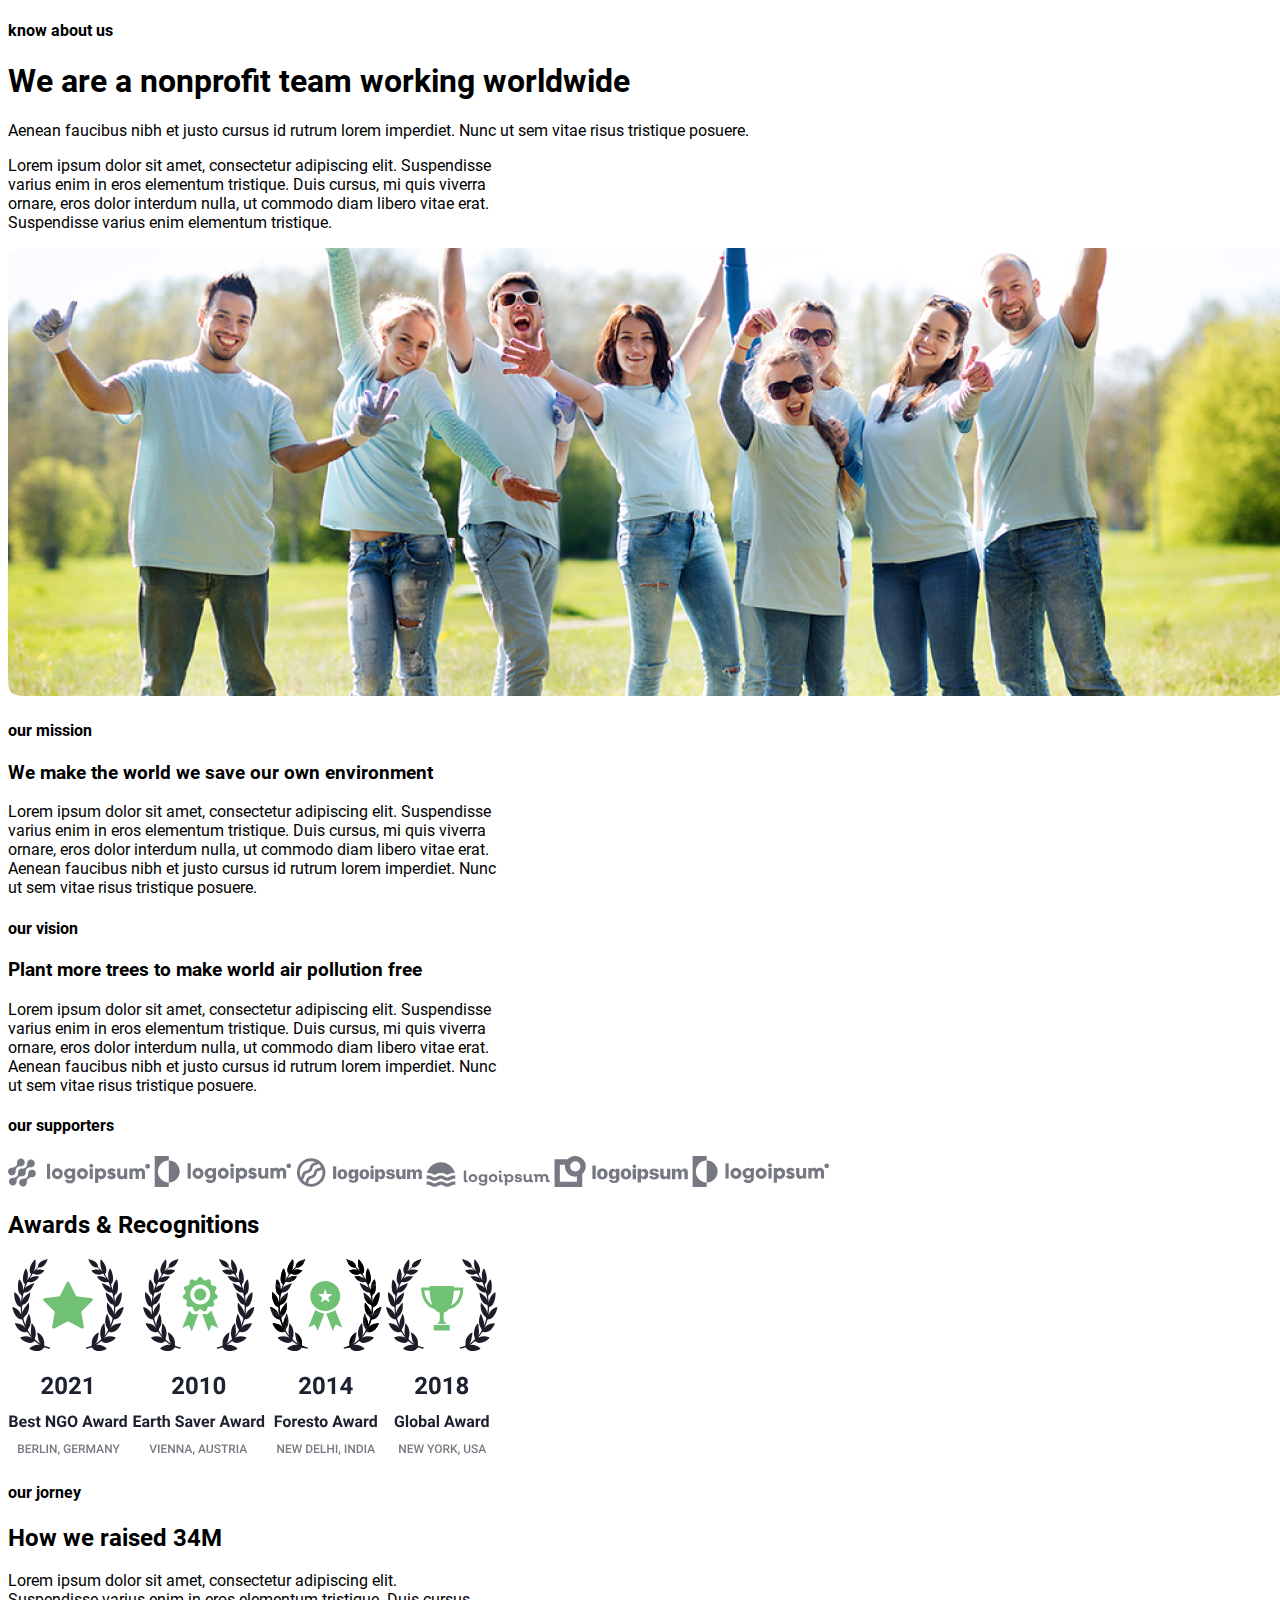
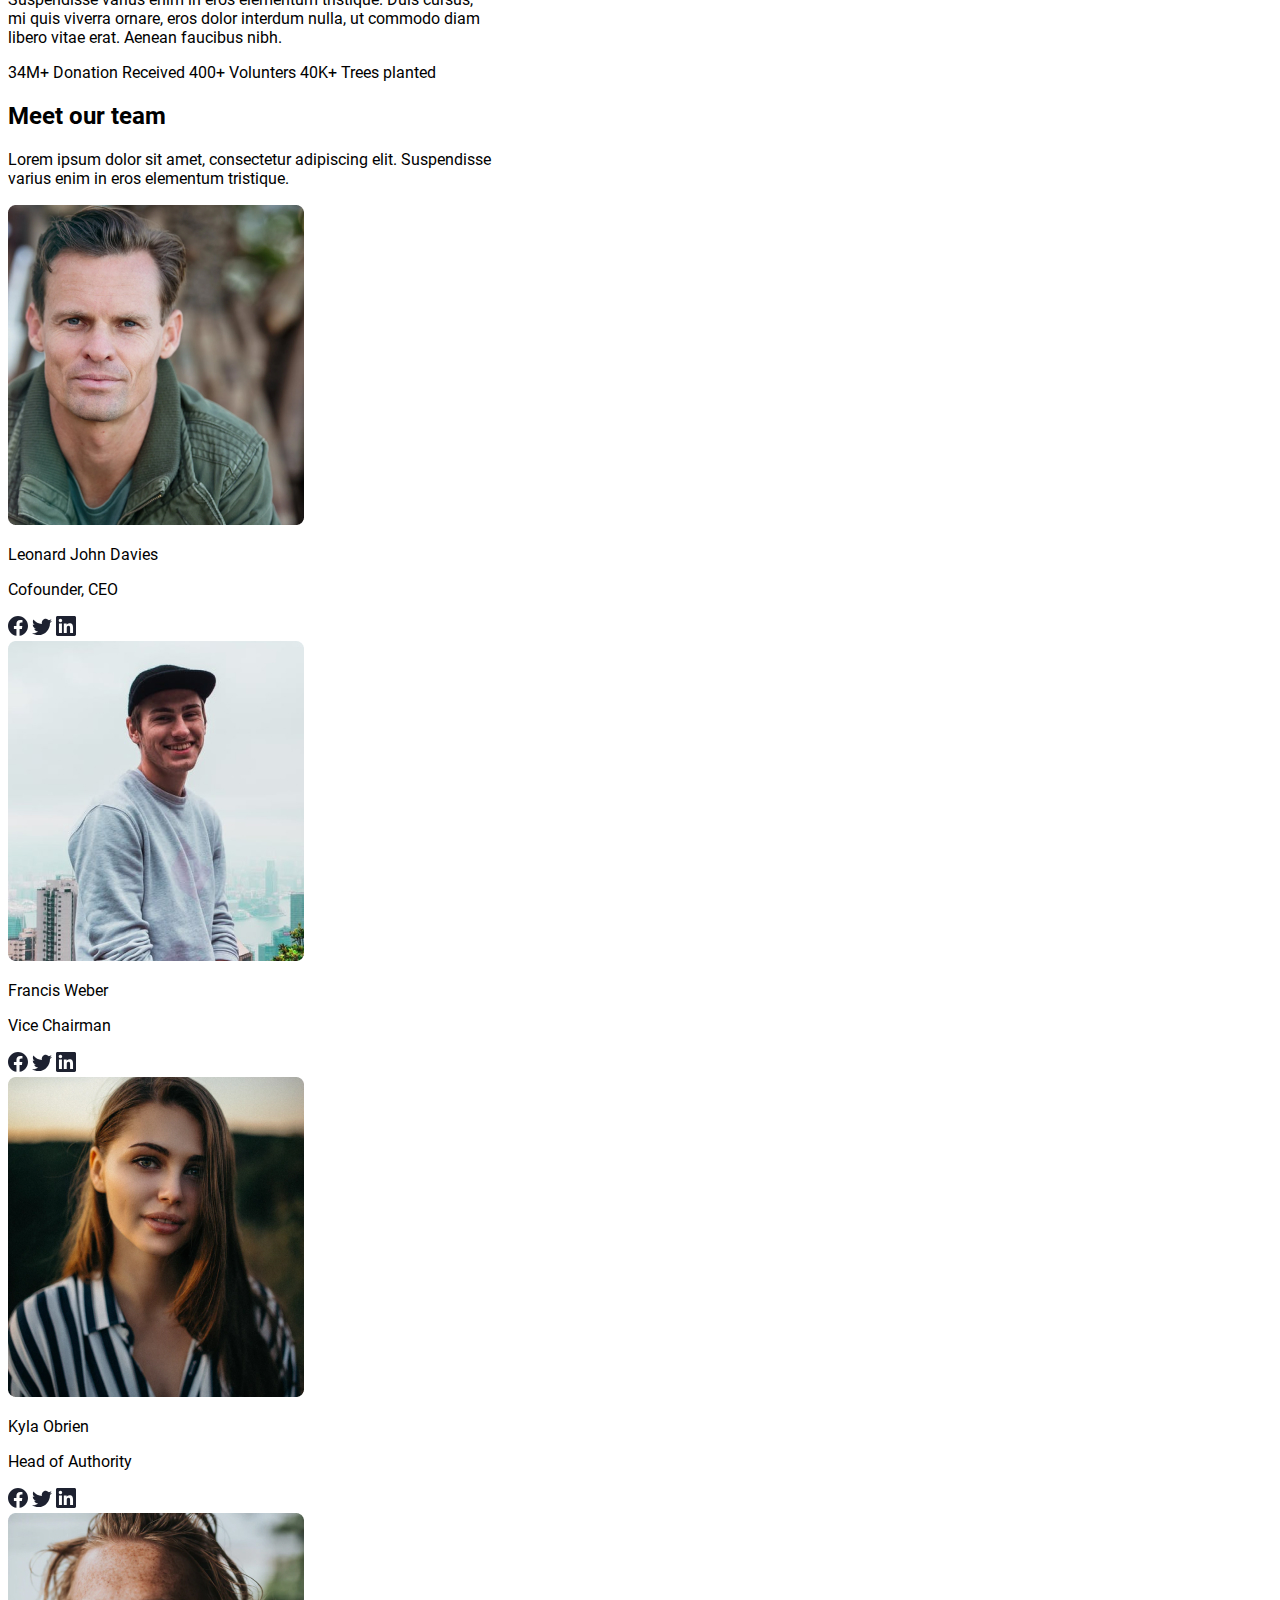
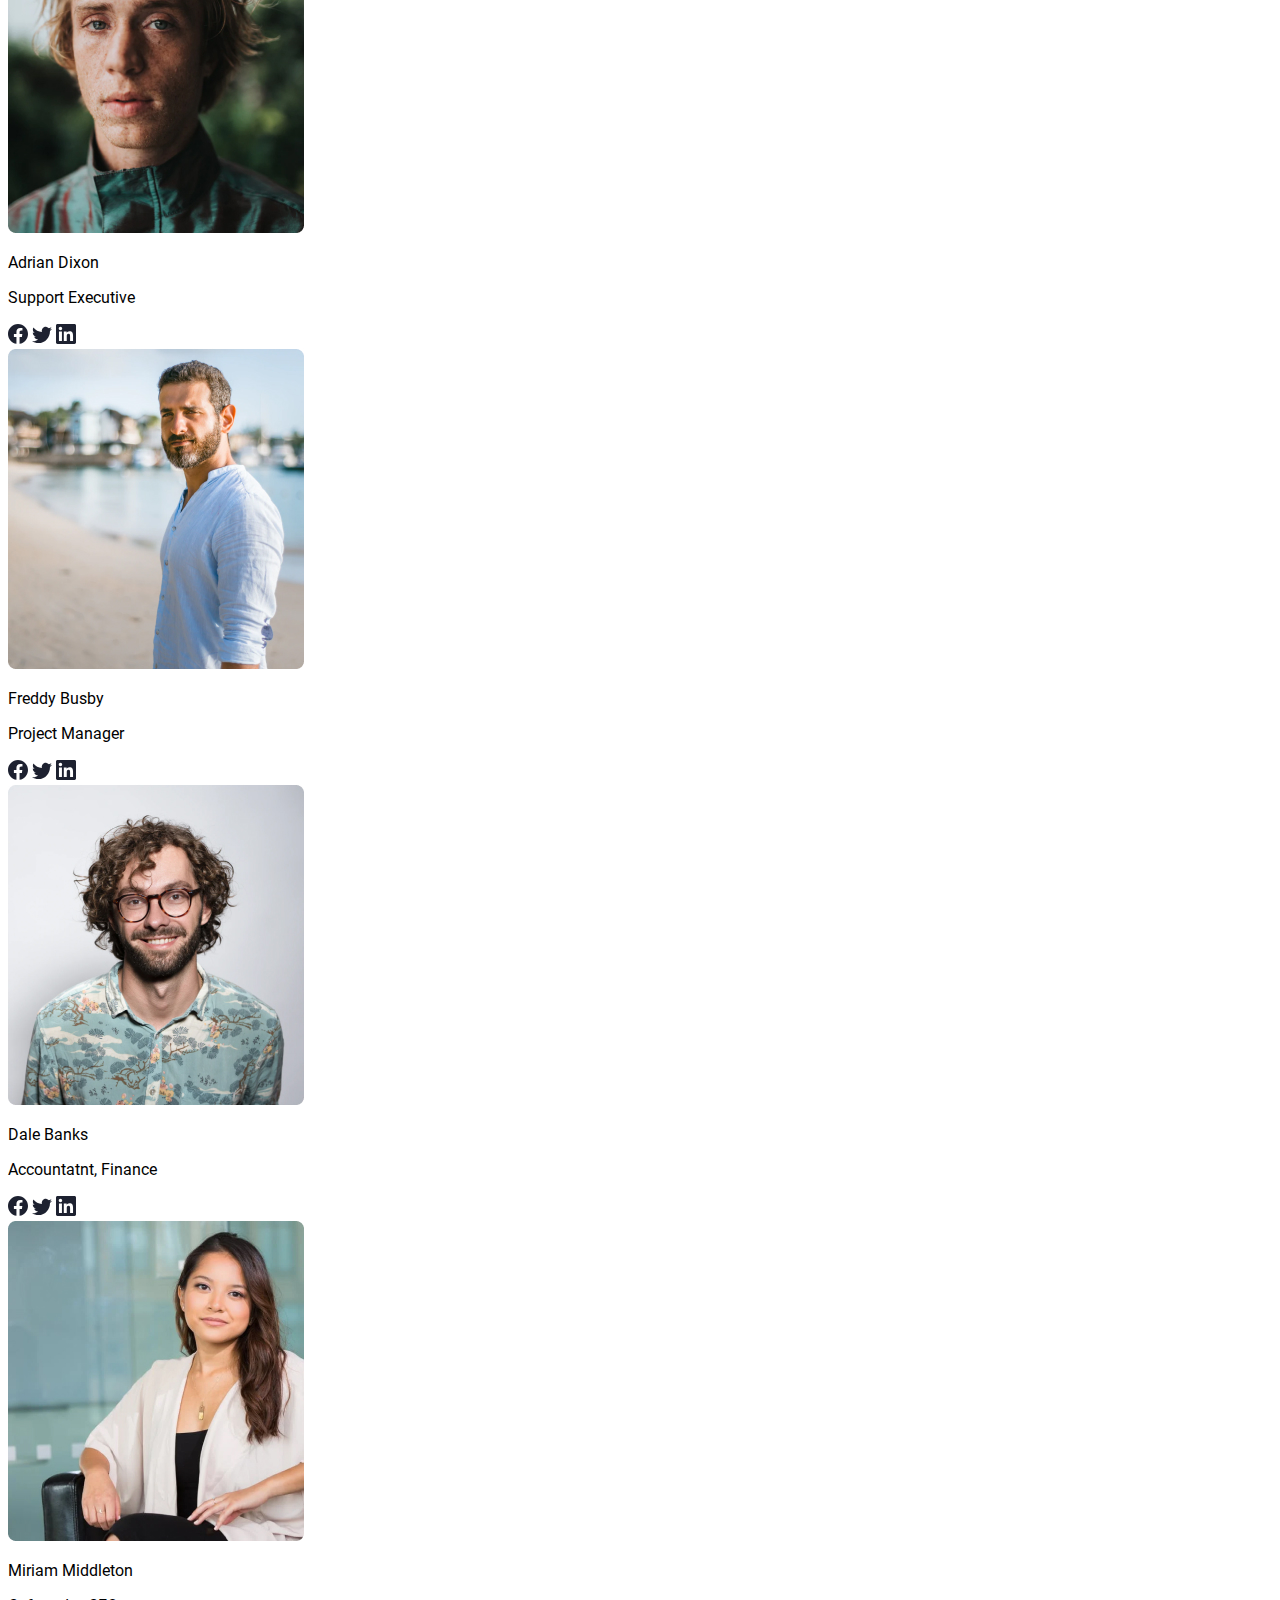
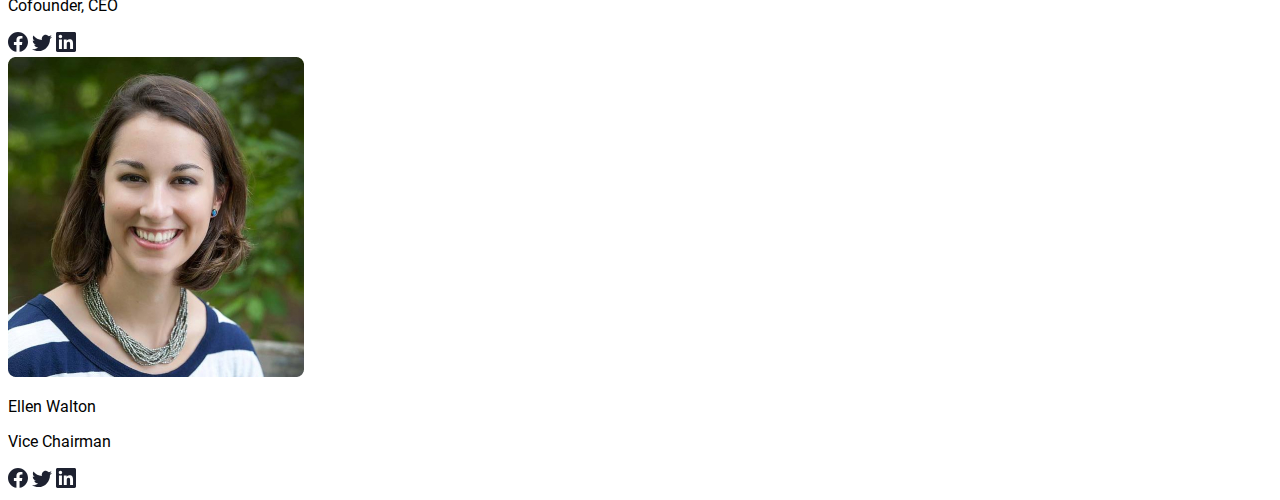
==== commit a0d4e48b: "add classes" ====
--- a/html/aboutus.html
+++ b/html/aboutus.html
@@ -7,54 +7,63 @@
     <title>About_Us</title>
     <link rel="stylesheet" href="/assets/styles/css/index.css">
 </head>
-<body class="aboutus-body">
-    <main> 
+<section class="aboutus-body">
+    
         <h4>
             know about us
         </h4>
-        <h1>
+        
+    <section class="aboutus-section">
+        <h1 class="aboutus-section__title">
             We are a nonprofit team working worldwide
         </h1>
-        <p>
+        <p class="aboutus-section__short-information">
             Aenean faucibus nibh et justo cursus id rutrum lorem imperdiet. Nunc ut sem vitae risus tristique posuere.
         </p>
-        <p>
+        <p class="aboutus-section__whole-information">
             Lorem ipsum dolor sit amet, consectetur adipiscing elit. Suspendisse <br>
         varius enim in eros elementum tristique. Duis cursus, mi quis viverra <br>
         ornare, eros dolor interdum nulla, ut commodo diam libero vitae erat. <br>
         Suspendisse varius enim elementum tristique.
         </p>
-        <img src="/assets/images/aboutus_images/ourteam.jpg" alt="group of people">
-        <h4>
+        <img class="aboutus-section__foto" src="/assets/images/aboutus_images/ourteam.jpg" alt="group of people">
+    </section>
+        
+    <section class="mission-section">    
+        <h4 class="mision-section__small-title">
             our mission
         </h4>
-        <h3>
+        <h3 class="mision-section__big-title">
             We make the world we save our own environment
         </h3>
-        <p>
+        <p class="mision-section__information">
             Lorem ipsum dolor sit amet, consectetur adipiscing elit. Suspendisse <br>
             varius enim in eros elementum tristique. Duis cursus, mi quis viverra <br>
             ornare, eros dolor interdum nulla, ut commodo diam libero vitae erat. <br>
             Aenean faucibus nibh et justo cursus id rutrum lorem imperdiet. Nunc <br>
             ut sem vitae risus tristique posuere.
         </p>
-        <h4>
+        <h4 class="mision-section__small-title">
             our vision
         </h4>
-        <h3>
+        <h3 class="mision-section__big-title">
             Plant more trees to make world air pollution free
         </h3>
-        <p>
+        <p class="mision-section__information">
             Lorem ipsum dolor sit amet, consectetur adipiscing elit. Suspendisse <br>
             varius enim in eros elementum tristique. Duis cursus, mi quis viverra <br>
             ornare, eros dolor interdum nulla, ut commodo diam libero vitae erat. <br>
             Aenean faucibus nibh et justo cursus id rutrum lorem imperdiet. Nunc <br>
             ut sem vitae risus tristique posuere.
         </p>
-        <h4>
+    </section>
+
+    <section class="supporters-section"> 
+        <h4 class="supporters-section__title">
             our supporters
         </h4>
-        <div><svg width="142" height="29" viewBox="0 0 142 29" fill="none" xmlns="http://www.w3.org/2000/svg">
+        <div class="supporters-section__supporter-logos">
+            <svg class="supporters-section__logo" width="142" height="29" viewBox="0 0 142 29" fill="none" xmlns="http://www.w3.org/2000/svg">
             <g opacity="0.6">
             <path d="M21.29 12.7902C20.8935 13.1904 20.5899 13.6733 20.4007 14.2046C20.2115 14.7358 20.1415 15.3024 20.1956 15.864L20.1768 15.8451C20.2324 16.506 20.1436 17.1712 19.9164 17.7942C19.6893 18.4172 19.3293 18.9829 18.8617 19.4519C18.3941 19.921 17.83 20.282 17.209 20.5098C16.5879 20.7377 15.9247 20.8268 15.2657 20.771L15.2845 20.7899C14.4963 20.7163 13.7045 20.8883 13.0173 21.2826C12.3301 21.6768 11.7809 22.2741 11.4445 22.9929C11.1081 23.7117 11.0009 24.5171 11.1376 25.2992C11.2742 26.0814 11.6481 26.8022 12.2081 27.3635C12.7682 27.9247 13.4872 28.299 14.2671 28.4354C15.047 28.5717 15.8499 28.4635 16.5662 28.1254C17.2825 27.7874 17.8775 27.2359 18.2699 26.5463C18.6624 25.8566 18.8332 25.0624 18.7591 24.2718L18.779 24.2907C18.7234 23.6297 18.8122 22.9645 19.0394 22.3416C19.2665 21.7186 19.6264 21.1529 20.0941 20.6838C20.5617 20.2148 21.1257 19.8537 21.7468 19.6259C22.3679 19.3981 23.0311 19.309 23.6901 19.3648L23.6702 19.3459C24.3141 19.404 24.9622 19.2981 25.5545 19.038C26.1467 18.778 26.6639 18.3722 27.0582 17.8582C27.4525 17.3443 27.711 16.7389 27.8098 16.098C27.9087 15.4572 27.8447 14.8017 27.6237 14.1923C27.4027 13.5829 27.032 13.0393 26.5458 12.6119C26.0596 12.1844 25.4737 11.8871 24.8424 11.7472C24.211 11.6074 23.5548 11.6297 22.9343 11.812C22.3139 11.9944 21.7494 12.3308 21.2931 12.7902H21.29Z" fill="#1D2130"/>
             <path d="M13.5718 18.3153L13.5519 18.2964C14.112 18.353 14.6776 18.2841 15.2079 18.0946C15.7381 17.9051 16.2198 17.5997 16.618 17.2006C17.0162 16.8015 17.321 16.3186 17.5103 15.7869C17.6997 15.2552 17.7688 14.6879 17.7128 14.1261L17.7327 14.145C17.6771 13.484 17.7659 12.8188 17.9931 12.1958C18.2202 11.5729 18.5802 11.0071 19.0478 10.5381C19.5154 10.0691 20.0795 9.70802 20.7005 9.4802C21.3216 9.25238 21.9848 9.16326 22.6438 9.21905L22.6239 9.20017C23.4123 9.27442 24.2042 9.10295 24.8918 8.70915C25.5794 8.31534 26.1292 7.71838 26.4661 6.99967C26.803 6.28096 26.9107 5.47551 26.7744 4.69317C26.6382 3.91083 26.2646 3.18969 25.7047 2.62812C25.1449 2.06654 24.4259 1.69187 23.6459 1.5552C22.8659 1.41854 22.0629 1.52654 21.3463 1.86447C20.6298 2.20239 20.0346 2.7538 19.642 3.44348C19.2494 4.13315 19.0784 4.92752 19.1525 5.71823L19.1336 5.69829C19.1895 6.3593 19.1007 7.02457 18.8737 7.64762C18.6466 8.27068 18.2866 8.83651 17.819 9.30558C17.3513 9.77466 16.7872 10.1357 16.166 10.3634C15.5448 10.5912 14.8816 10.6802 14.2226 10.6242L14.2414 10.6441C13.6813 10.5875 13.1157 10.6565 12.5854 10.846C12.0551 11.0355 11.5735 11.3409 11.1753 11.74C10.7771 12.1391 10.4723 12.6219 10.283 13.1537C10.0936 13.6854 10.0244 14.2527 10.0805 14.8145L10.0616 14.7956C10.1171 15.4565 10.0281 16.1216 9.80088 16.7445C9.57368 17.3674 9.21373 17.9331 8.74615 18.4021C8.27856 18.8711 7.71459 19.2321 7.09358 19.46C6.47257 19.6879 5.80947 19.7771 5.15053 19.7215L5.16936 19.7404C4.38103 19.6662 3.58906 19.8376 2.90146 20.2314C2.21386 20.6252 1.66411 21.2222 1.3272 21.9409C0.990286 22.6596 0.882613 23.4651 1.01887 24.2474C1.15512 25.0298 1.52866 25.7509 2.08855 26.3125C2.64843 26.874 3.3674 27.2487 4.14739 27.3854C4.92737 27.522 5.7304 27.414 6.44694 27.0761C7.16349 26.7382 7.75866 26.1868 8.15127 25.4971C8.54389 24.8074 8.71485 24.0131 8.64081 23.2224L8.66069 23.2412C8.60506 22.5803 8.69392 21.9151 8.92105 21.2921C9.14819 20.6691 9.50813 20.1034 9.97576 19.6344C10.4434 19.1653 11.0074 18.8043 11.6285 18.5765C12.2496 18.3486 12.9128 18.2595 13.5718 18.3153Z" fill="#1D2130"/>
@@ -71,8 +80,8 @@
             <path d="M139.613 10.4574C140.887 10.4574 141.919 9.42188 141.919 8.14451C141.919 6.86713 140.887 5.83162 139.613 5.83162C138.34 5.83162 137.307 6.86713 137.307 8.14451C137.307 9.42188 138.34 10.4574 139.613 10.4574Z" fill="#1D2130"/>
             </g>
             </svg>
-        </div>
-        <div><svg width="138" height="31" viewBox="0 0 138 31" fill="none" xmlns="http://www.w3.org/2000/svg">
+        
+            <svg class="supporters-section__logo" width="138" height="31" viewBox="0 0 138 31" fill="none" xmlns="http://www.w3.org/2000/svg">
             <g opacity="0.6">
             <path d="M33.6001 7.28961H36.7557V22.598H33.6001V7.28961Z" fill="#1D2130"/>
             <path d="M38.5228 17.3539C38.5228 16.2525 38.8475 15.1759 39.4557 14.2606C40.0639 13.3453 40.9282 12.6325 41.9391 12.2124C42.9501 11.7924 44.062 11.6842 45.1341 11.9014C46.2061 12.1185 47.1901 12.6514 47.9611 13.4325C48.7321 14.2135 49.2556 15.2075 49.4651 16.2885C49.6746 17.3694 49.5607 18.4887 49.1379 19.5045C48.7151 20.5202 48.0024 21.3866 47.0901 21.9939C46.1778 22.6012 45.107 22.9221 44.0135 22.9158C43.2882 22.9215 42.5691 22.7813 41.8983 22.5034C41.2275 22.2255 40.6186 21.8155 40.1072 21.2975C39.5957 20.7795 39.1922 20.1638 38.9201 19.4866C38.6481 18.8094 38.513 18.0844 38.5228 17.3539ZM46.4328 17.3539C46.4204 16.8791 46.2693 16.4185 45.9983 16.0297C45.7274 15.641 45.3486 15.3413 44.9094 15.1682C44.4703 14.9951 43.9902 14.9562 43.5292 15.0565C43.0682 15.1567 42.6468 15.3916 42.3177 15.7318C41.9886 16.072 41.7664 16.5024 41.6788 16.9691C41.5913 17.4359 41.6423 17.9182 41.8255 18.3559C42.0088 18.7936 42.3161 19.1671 42.709 19.4298C43.1019 19.6925 43.563 19.8327 44.0346 19.8329C44.3557 19.8392 44.6746 19.7787 44.9714 19.6553C45.2683 19.5318 45.5366 19.348 45.7597 19.1153C45.9828 18.8827 46.1559 18.6062 46.2681 18.3031C46.3803 18 46.4292 17.6769 46.4118 17.3539H46.4328Z" fill="#1D2130"/>
@@ -88,15 +97,15 @@
             <path d="M134.789 12.0463C136.067 12.0463 137.103 11.0028 137.103 9.71562C137.103 8.42842 136.067 7.38493 134.789 7.38493C133.511 7.38493 132.475 8.42842 132.475 9.71562C132.475 11.0028 133.511 12.0463 134.789 12.0463Z" fill="#1D2130"/>
             </g>
             </svg>
-        </div>
-        <div><svg width="126" height="29" viewBox="0 0 126 29" fill="none" xmlns="http://www.w3.org/2000/svg">
+
+            <svg class="supporters-section__logo" width="126" height="29" viewBox="0 0 126 29" fill="none" xmlns="http://www.w3.org/2000/svg">
             <g opacity="0.6">
             <path d="M37.0752 8.2888H40.2308V21.0181H37.0752V8.2888ZM41.4825 16.2118C41.4825 13.0636 43.4179 11.1852 46.4052 11.1852C49.3925 11.1852 51.3279 13.0636 51.3279 16.2118C51.3279 19.36 49.4346 21.249 46.4052 21.249C43.3759 21.249 41.4825 19.4125 41.4825 16.2118ZM48.1618 16.2118C48.1618 14.4803 47.4781 13.4624 46.4052 13.4624C45.3323 13.4624 44.6591 14.5118 44.6591 16.2118C44.6591 17.9119 45.3218 18.9403 46.4052 18.9403C47.4886 18.9403 48.1618 17.9748 48.1618 16.2223V16.2118ZM52.5166 21.6373H55.5459C55.6901 21.9568 55.9338 22.2214 56.2409 22.3915C56.5479 22.5617 56.9018 22.6284 57.2499 22.5817C58.4491 22.5817 59.0802 21.9311 59.0802 20.9866V19.2236H59.0171C58.7656 19.764 58.3577 20.2167 57.8458 20.5235C57.334 20.8303 56.7417 20.977 56.1455 20.9446C53.8419 20.9446 52.3167 19.1921 52.3167 16.1803C52.3167 13.1685 53.7683 11.2691 56.1875 11.2691C56.8025 11.2451 57.41 11.4091 57.9289 11.7392C58.4478 12.0693 58.8532 12.5497 59.0907 13.1161V11.3636H62.2463V20.9132C62.2463 23.2114 60.2162 24.6386 57.2184 24.6386C54.4309 24.6386 52.6954 23.3898 52.5166 21.6477V21.6373ZM59.0907 16.2013C59.0907 14.6692 58.3859 13.7037 57.271 13.7037C56.156 13.7037 55.4723 14.6587 55.4723 16.2013C55.4723 17.744 56.1455 18.615 57.271 18.615C58.3965 18.615 59.0907 17.7649 59.0907 16.2118V16.2013ZM63.4349 16.2013C63.4349 13.0531 65.3703 11.1747 68.3576 11.1747C71.3449 11.1747 73.2908 13.0531 73.2908 16.2013C73.2908 19.3495 71.3975 21.2385 68.3576 21.2385C65.3177 21.2385 63.4349 19.4125 63.4349 16.2118V16.2013ZM70.1142 16.2013C70.1142 14.4698 69.4305 13.4519 68.3576 13.4519C67.2847 13.4519 66.6641 14.5118 66.6641 16.2223C66.6641 17.9328 67.3268 18.9508 68.3997 18.9508C69.4726 18.9508 70.1142 17.9748 70.1142 16.2223V16.2013ZM74.4899 9.07585C74.4817 8.75799 74.5682 8.44484 74.7385 8.1761C74.9089 7.90735 75.1553 7.69511 75.4467 7.56629C75.7381 7.43746 76.0612 7.39785 76.3752 7.45248C76.6892 7.5071 76.9798 7.6535 77.2103 7.87312C77.4408 8.09274 77.6007 8.37568 77.6698 8.68609C77.7389 8.99649 77.7141 9.32037 77.5984 9.61668C77.4828 9.91298 77.2816 10.1684 77.0203 10.3505C76.7591 10.5325 76.4495 10.6331 76.1308 10.6395C75.9196 10.6539 75.7077 10.6247 75.5083 10.5535C75.309 10.4824 75.1265 10.3709 74.9724 10.226C74.8183 10.0811 74.6959 9.90605 74.6129 9.71173C74.5298 9.51741 74.488 9.30807 74.4899 9.09684V9.07585ZM74.4899 11.3845H77.6455V21.0181H74.4899V11.3845ZM89.1003 16.2013C89.1003 19.3495 87.7013 21.144 85.3031 21.144C84.6881 21.1834 84.0759 21.0334 83.5491 20.7144C83.0224 20.3953 82.6065 19.9226 82.3579 19.36H82.2948V24.1034H79.1392V11.3636H82.2948V13.0846H82.3579C82.595 12.5128 83.0029 12.0277 83.5261 11.6954C84.0493 11.363 84.6624 11.1995 85.282 11.2271C87.7013 11.2691 89.1424 13.0741 89.1424 16.2223L89.1003 16.2013ZM85.9447 16.2013C85.9447 14.6692 85.24 13.6932 84.1355 13.6932C83.0311 13.6932 82.3263 14.6797 82.3158 16.2013C82.3053 17.723 83.0311 18.6989 84.1355 18.6989C85.24 18.6989 85.9447 17.744 85.9447 16.2223V16.2013ZM94.5174 11.1642C97.1365 11.1642 98.7248 12.4025 98.7985 14.3859H95.9269C95.9269 13.7037 95.3589 13.2735 94.4858 13.2735C93.6128 13.2735 93.2236 13.6093 93.2236 14.1025C93.2236 14.5957 93.5707 14.7531 94.2755 14.9001L96.295 15.3093C98.2199 15.7186 99.0404 16.4952 99.0404 17.9538C99.0404 19.9477 97.2207 21.228 94.5384 21.228C91.8562 21.228 90.0996 19.9477 89.9628 17.9853H93.0027C93.0974 18.6989 93.6654 19.1187 94.591 19.1187C95.5167 19.1187 95.9374 18.8143 95.9374 18.3106C95.9374 17.8069 95.6429 17.702 94.8855 17.5446L93.0658 17.1563C91.183 16.768 90.1942 15.7711 90.1942 14.3019C90.2153 12.413 91.9088 11.1852 94.5174 11.1852V11.1642ZM109.57 20.9971H106.53V19.2026H106.467C106.299 19.8051 105.931 20.3325 105.422 20.6971C104.913 21.0617 104.294 21.2416 103.669 21.207C103.189 21.2342 102.709 21.1584 102.262 20.9847C101.814 20.8111 101.409 20.5436 101.074 20.2004C100.739 19.8572 100.482 19.4462 100.32 18.9953C100.158 18.5444 100.094 18.064 100.134 17.5865V11.3636H103.29V16.8625C103.29 18.0063 103.879 18.615 104.857 18.615C105.087 18.6154 105.313 18.567 105.523 18.4728C105.732 18.3787 105.918 18.2411 106.069 18.0691C106.221 17.8972 106.334 17.695 106.4 17.476C106.467 17.257 106.486 17.0264 106.456 16.7995V11.3636H109.612L109.57 20.9971ZM111.095 11.3636H114.145V13.221H114.208C114.376 12.6265 114.736 12.1042 115.233 11.7358C115.73 11.3674 116.335 11.1737 116.954 11.1852C117.583 11.1349 118.209 11.3229 118.706 11.7117C119.203 12.1006 119.535 12.6619 119.636 13.284H119.699C119.89 12.6553 120.285 12.1079 120.822 11.7279C121.359 11.3479 122.007 11.157 122.665 11.1852C123.094 11.1708 123.522 11.2466 123.92 11.4078C124.317 11.569 124.677 11.8118 124.974 12.1206C125.272 12.4294 125.501 12.7972 125.647 13.2001C125.793 13.603 125.852 14.0321 125.821 14.4593V21.0181H122.665V15.2988C122.665 14.2494 122.192 13.7667 121.308 13.7667C121.111 13.765 120.916 13.8056 120.736 13.8855C120.556 13.9655 120.395 14.083 120.265 14.2302C120.134 14.3774 120.037 14.5509 119.979 14.7388C119.921 14.9268 119.905 15.1249 119.93 15.3198V21.0181H116.933V15.2569C116.933 14.2914 116.459 13.7667 115.597 13.7667C115.397 13.7668 115.2 13.809 115.019 13.8906C114.837 13.9721 114.675 14.0912 114.543 14.24C114.41 14.3887 114.311 14.5638 114.252 14.7535C114.192 14.9433 114.174 15.1434 114.198 15.3408V21.0181H111.042L111.095 11.3636Z" fill="#1D2130"/>
             <path d="M28.2501 8.86602C27.7148 7.64489 27.0063 6.50689 26.1464 5.48694C24.8752 3.93417 23.2888 2.66759 21.4916 1.77057C19.6943 0.87355 17.7271 0.366424 15.7193 0.282567C13.7115 0.198711 11.7086 0.540025 9.84255 1.28405C7.97649 2.02807 6.28952 3.15794 4.89267 4.59927C3.49582 6.04061 2.42076 7.76074 1.73826 9.64645C1.05576 11.5322 0.781282 13.5407 0.932899 15.5399C1.08452 17.539 1.65879 19.4835 2.61792 21.2453C3.57705 23.0071 4.89928 24.5462 6.49761 25.7615C7.52318 26.5568 8.6564 27.2034 9.86357 27.6819C11.5561 28.3739 13.3674 28.7303 15.1965 28.7313C18.9721 28.723 22.5903 27.2215 25.258 24.556C27.9258 21.8906 29.4254 18.2786 29.4282 14.5118C29.431 12.5689 29.0298 10.6465 28.2501 8.86602ZM15.186 3.16774C16.8285 3.16757 18.4512 3.52573 19.9404 4.21715C19.5773 4.37369 19.1955 4.48302 18.8044 4.54247C17.5175 4.72831 16.3254 5.32436 15.406 6.24164C14.4866 7.15892 13.8891 8.34824 13.7029 9.63209C13.6211 10.3521 13.2929 11.022 12.7736 11.5286C12.2543 12.0352 11.5757 12.3476 10.8523 12.413C9.56546 12.5989 8.37336 13.1949 7.45393 14.1122C6.53451 15.0295 5.93707 16.2188 5.75079 17.5026C5.68772 18.1873 5.39493 18.8306 4.91982 19.3286C4.10005 17.6005 3.73179 15.6936 3.84931 13.7854C3.96682 11.8771 4.56629 10.0295 5.59192 8.41452C6.61756 6.79953 8.03603 5.46964 9.71533 4.5486C11.3946 3.62757 13.2802 3.14533 15.1965 3.14675L15.186 3.16774ZM6.48709 21.8577C6.61332 21.7423 6.73954 21.6373 6.86576 21.5114C7.80156 20.6062 8.40223 19.4114 8.56978 18.1218C8.63771 17.3969 8.96212 16.7198 9.4849 16.2119C9.98795 15.6894 10.6651 15.3685 11.3888 15.3094C12.6756 15.1235 13.8677 14.5275 14.7872 13.6102C15.7066 12.6929 16.304 11.5036 16.4903 10.2198C16.5358 9.46158 16.8619 8.74728 17.4054 8.21539C17.9209 7.70312 18.6044 7.39382 19.3303 7.34438C20.5125 7.18211 21.6151 6.65777 22.4859 5.84373C23.4774 6.66444 24.3176 7.65175 24.9683 8.76109C24.9283 8.81497 24.8825 8.86425 24.8316 8.908C24.3295 9.43501 23.6532 9.76302 22.9277 9.83148C21.6395 10.0141 20.4456 10.6091 19.5256 11.5269C18.6056 12.4448 18.0092 13.6359 17.8262 14.9211C17.752 15.6435 17.4298 16.3182 16.9142 16.8308C16.3985 17.3433 15.7211 17.6623 14.9967 17.7335C13.706 17.9179 12.5095 18.5128 11.5847 19.4297C10.66 20.3466 10.0564 21.5367 9.86357 22.8231C9.80696 23.336 9.63041 23.8285 9.34815 24.2608C8.26894 23.6216 7.30238 22.8097 6.48709 21.8577ZM15.186 25.9084C14.1186 25.9096 13.0564 25.7612 12.0304 25.4677C12.3814 24.8149 12.6095 24.1036 12.7036 23.3688C12.7773 22.648 13.098 21.9746 13.6115 21.4623C14.1251 20.9499 14.8001 20.63 15.5226 20.5564C16.8113 20.3727 18.0058 19.7775 18.9273 18.8601C19.8488 17.9426 20.4478 16.7522 20.6346 15.4668C20.7084 14.746 21.029 14.0726 21.5426 13.5602C22.0561 13.0479 22.7311 12.7279 23.4536 12.6544C24.4235 12.5285 25.3478 12.1683 26.1464 11.605C26.5898 13.2818 26.6423 15.0377 26.2999 16.738C25.9575 18.4383 25.2293 20.0377 24.1711 21.4135C23.1129 22.7894 21.7529 23.9052 20.1954 24.6752C18.6379 25.4453 16.9243 25.8492 15.186 25.8559V25.9084Z" fill="#1D2130"/>
             </g>
             </svg>
-        </div>
-        <div><svg width="124" height="25" viewBox="0 0 124 25" fill="none" xmlns="http://www.w3.org/2000/svg">
+        
+            <svg class="supporters-section__logo" width="124" height="25" viewBox="0 0 124 25" fill="none" xmlns="http://www.w3.org/2000/svg">
             <g opacity="0.6">
             <path d="M40.1973 20.1889C39.575 20.2224 38.9595 20.0466 38.4501 19.6899C38.2372 19.5332 38.0659 19.3273 37.9511 19.0901C37.8363 18.8528 37.7813 18.5914 37.7909 18.3283V8.69296C37.7858 8.65217 37.7902 8.61076 37.8036 8.57189C37.8171 8.53301 37.8393 8.4977 37.8685 8.46863C37.8978 8.43957 37.9333 8.41751 37.9725 8.40415C38.0116 8.39079 38.0533 8.38648 38.0943 8.39153H39.852C40.0508 8.39153 40.145 8.49547 40.145 8.69296V17.5799C40.145 17.9749 40.3228 18.1724 40.689 18.1724C40.8442 18.1788 40.9995 18.1612 41.1493 18.1204C41.3586 18.1204 41.4737 18.1828 41.4841 18.3699L41.6411 19.6692C41.6486 19.707 41.6479 19.7461 41.639 19.7837C41.63 19.8212 41.6131 19.8565 41.5893 19.887C41.5655 19.9176 41.5354 19.9427 41.501 19.9607C41.4666 19.9787 41.4288 19.9891 41.39 19.9914C41.005 20.1177 40.6027 20.1843 40.1973 20.1889Z" fill="#1D2130"/>
             <path d="M50.0842 19.0768C49.201 19.8017 48.0912 20.1983 46.9455 20.1983C45.7998 20.1983 44.69 19.8017 43.8068 19.0768C43.0305 18.2982 42.595 17.2467 42.595 16.1508C42.595 15.055 43.0305 14.0034 43.8068 13.2249C44.6917 12.5036 45.8009 12.1095 46.9455 12.1095C48.0901 12.1095 49.1993 12.5036 50.0842 13.2249C50.8426 14.0106 51.266 15.057 51.266 16.1456C51.266 17.2342 50.8426 18.2807 50.0842 19.0664V19.0768ZM45.4598 17.7047C45.8697 18.0736 46.4029 18.2779 46.956 18.2779C47.509 18.2779 48.0422 18.0736 48.4521 17.7047C48.823 17.281 49.0273 16.7384 49.0273 16.1768C49.0273 15.6152 48.823 15.0726 48.4521 14.6489C48.0422 14.28 47.509 14.0757 46.956 14.0757C46.4029 14.0757 45.8697 14.28 45.4598 14.6489C45.0889 15.0726 44.8846 15.6152 44.8846 16.1768C44.8846 16.7384 45.0889 17.281 45.4598 17.7047Z" fill="#1D2130"/>
@@ -110,15 +119,15 @@
             <path d="M1.04712 11.0213C1.819 7.93911 3.60666 5.20207 6.12545 3.246C8.64425 1.28993 11.7494 0.227295 14.9464 0.227295C18.1434 0.227295 21.2485 1.28993 23.7673 3.246C26.2861 5.20207 28.0738 7.93911 28.8456 11.0213H27.5902C25.4722 10.9903 23.3977 11.6192 21.658 12.8195C21.5576 12.8917 21.4528 12.9577 21.3441 13.017H21.1976C21.089 12.9577 20.9842 12.8917 20.8838 12.8195C19.1286 11.6469 17.0615 11.0207 14.9464 11.0207C12.8313 11.0207 10.7642 11.6469 9.00898 12.8195C8.90858 12.8917 8.80375 12.9577 8.69511 13.017H8.54864C8.44 12.9577 8.33518 12.8917 8.23477 12.8195C6.49502 11.6192 4.42052 10.9903 2.30261 11.0213H1.04712ZM25.3303 17.5384C25.9748 17.0398 26.7736 16.7789 27.5902 16.8005H29.2746V13.4639H27.5902C26.1518 13.4466 24.7463 13.8914 23.5831 14.732C22.9284 15.2115 22.1365 15.4702 21.3232 15.4702C20.5099 15.4702 19.7179 15.2115 19.0633 14.732C17.8705 13.9071 16.452 13.4649 14.9987 13.4649C13.5453 13.4649 12.1269 13.9071 10.9341 14.732C10.2794 15.2115 9.48749 15.4702 8.67419 15.4702C7.86089 15.4702 7.06895 15.2115 6.41432 14.732C5.23667 13.8807 3.81106 13.4353 2.35492 13.4639H0.618164V16.8005H2.30261C3.1192 16.7789 3.91798 17.0398 4.56248 17.5384C5.7531 18.3639 7.17001 18.8065 8.62188 18.8065C10.0737 18.8065 11.4907 18.3639 12.6813 17.5384C13.3266 17.0413 14.1248 16.7807 14.9411 16.8005C15.758 16.7772 16.5574 17.0382 17.201 17.5384C18.3938 18.3634 19.8123 18.8056 21.2656 18.8056C22.719 18.8056 24.1375 18.3634 25.3303 17.5384ZM25.3303 23.5047C25.9748 23.006 26.7736 22.7452 27.5902 22.7667H29.2746V19.4302H27.5902C26.1518 19.4129 24.7463 19.8577 23.5831 20.6983C22.9284 21.1777 22.1365 21.4364 21.3232 21.4364C20.5099 21.4364 19.7179 21.1777 19.0633 20.6983C17.8705 19.8733 16.452 19.4311 14.9987 19.4311C13.5453 19.4311 12.1269 19.8733 10.9341 20.6983C10.2794 21.1777 9.48749 21.4364 8.67419 21.4364C7.86089 21.4364 7.06895 21.1777 6.41432 20.6983C5.23667 19.8469 3.81106 19.4016 2.35492 19.4302H0.618164V22.7667H2.30261C3.1192 22.7452 3.91798 23.006 4.56248 23.5047C5.7531 24.3301 7.17001 24.7727 8.62188 24.7727C10.0737 24.7727 11.4907 24.3301 12.6813 23.5047C13.3266 23.0076 14.1248 22.7469 14.9411 22.7667C15.758 22.7434 16.5574 23.0045 17.201 23.5047C18.3938 24.3296 19.8123 24.7718 21.2656 24.7718C22.719 24.7718 24.1375 24.3296 25.3303 23.5047Z" fill="#1D2130"/>
             </g>
             </svg>
-        </div>
-        <div><svg width="134" height="31" viewBox="0 0 134 31" fill="none" xmlns="http://www.w3.org/2000/svg">
+        
+            <svg class="supporters-section__logo" width="134" height="31" viewBox="0 0 134 31" fill="none" xmlns="http://www.w3.org/2000/svg">
             <g opacity="0.6">
             <path d="M38.3821 9.47656H41.7586V23.1189H38.3821V9.47656ZM43.105 17.9873C43.105 14.6082 45.2087 12.5828 48.3643 12.5828C51.5199 12.5828 53.6236 14.6082 53.6236 17.9873C53.6236 21.3663 51.5935 23.4127 48.3643 23.4127C45.1351 23.4127 43.105 21.4398 43.105 17.9873ZM50.2787 17.9873C50.2787 16.1298 49.5529 15.0384 48.3959 15.0384C47.2388 15.0384 46.5235 16.0878 46.5235 17.9873C46.5235 19.8867 47.2388 20.9256 48.3959 20.9256C49.5529 20.9256 50.2997 19.8867 50.2997 17.9977L50.2787 17.9873ZM54.97 23.822H58.2308C58.3792 24.1722 58.6385 24.4644 58.9689 24.6538C59.2994 24.8433 59.6829 24.9197 60.061 24.8714C61.3548 24.8714 62.028 24.1788 62.028 23.1503V21.2614H62.0385C61.7599 21.8496 61.3093 22.3398 60.746 22.6676C60.1828 22.9954 59.5333 23.1454 58.8829 23.0979C56.411 23.0979 54.7701 21.2194 54.7701 17.9873C54.7701 14.7551 56.3374 12.7402 58.9776 12.7402C59.6446 12.7046 60.3062 12.8762 60.8714 13.2315C61.4365 13.5867 61.8774 14.108 62.1332 14.7236H62.0385V12.8242H65.3834V23.0454C65.3834 25.5115 63.1956 27.0541 59.9769 27.0541C57.0527 27.0436 55.1804 25.7109 54.991 23.8325L54.97 23.822ZM62.0385 17.9873C62.0385 16.3397 61.2812 15.3008 60.082 15.3008C58.8829 15.3008 58.1466 16.3502 58.1466 17.9873C58.1466 19.6243 58.8724 20.5898 60.082 20.5898C61.2917 20.5898 62.0385 19.6978 62.0385 17.9873ZM66.7193 17.9873C66.7193 14.6082 68.823 12.5828 71.9786 12.5828C75.1342 12.5828 77.2379 14.6082 77.2379 17.9873C77.2379 21.3663 75.1973 23.4127 71.9786 23.4127C68.7599 23.4127 66.7403 21.4398 66.7403 17.9873H66.7193ZM73.893 17.9873C73.893 16.1298 73.1567 15.0384 72.0102 15.0384C70.8636 15.0384 70.1378 16.0878 70.1378 17.9873C70.1378 19.8867 70.8531 20.9256 72.0102 20.9256C73.1672 20.9256 73.914 19.8867 73.914 17.9977L73.893 17.9873ZM78.6053 10.3371C78.5906 9.99394 78.6792 9.65427 78.8596 9.36175C79.04 9.06923 79.304 8.83725 79.6176 8.69566C79.9313 8.55406 80.2802 8.50933 80.6195 8.5672C80.9588 8.62508 81.2731 8.78292 81.5217 9.02043C81.7704 9.25793 81.9422 9.56423 82.0149 9.89992C82.0877 10.2356 82.0581 10.5853 81.9299 10.9041C81.8018 11.2229 81.581 11.4962 81.296 11.6887C81.0109 11.8813 80.6746 11.9843 80.3304 11.9846C80.1104 11.9902 79.8914 11.9521 79.6863 11.8726C79.4812 11.7931 79.2939 11.6737 79.1354 11.5215C78.9769 11.3692 78.8502 11.187 78.7629 10.9855C78.6755 10.7839 78.6291 10.5671 78.6264 10.3476L78.6053 10.3371ZM78.6053 12.8137H82.0239V23.1608H78.6579L78.6053 12.8137ZM94.3202 17.9873C94.3202 21.3559 92.8055 23.3077 90.2284 23.3077C89.5686 23.3483 88.9123 23.186 88.348 22.8425C87.7836 22.4991 87.3386 21.9912 87.0728 21.3873H87.0097V26.4875H83.6332V12.8452H86.9887V14.6921H87.0518C87.3084 14.0764 87.7491 13.5546 88.3138 13.1978C88.8785 12.841 89.5397 12.6665 90.2074 12.6982C92.8581 12.6773 94.3833 14.6187 94.3833 17.9977L94.3202 17.9873ZM90.8806 17.9873C90.8806 16.3502 90.1127 15.2903 88.9241 15.2903C87.7355 15.2903 86.9887 16.3397 86.9781 17.9873C86.9676 19.6348 87.7355 20.6737 88.9241 20.6737C90.1127 20.6737 90.9437 19.6978 90.9437 17.9977L90.8806 17.9873ZM100.084 12.5723C102.914 12.5723 104.67 13.9051 104.692 16.0459H101.61C101.61 15.3008 100.989 14.839 100.063 14.839C99.1377 14.839 98.6959 15.1958 98.6959 15.731C98.6959 16.2662 99.0851 16.4341 99.8635 16.5915L102.03 17.0323C104.134 17.473 104.976 18.3126 104.976 19.8762C104.976 21.975 103.03 23.4022 100.137 23.4022C97.2443 23.4022 95.3615 22.017 95.2248 19.9077H98.496C98.5907 20.6737 99.2008 21.125 100.19 21.125C101.178 21.125 101.641 20.8102 101.641 20.254C101.641 19.6978 101.326 19.6033 100.516 19.4354L98.5592 19.0262C96.5291 18.5959 95.4667 17.536 95.4667 15.9514C95.5298 13.8946 97.2969 12.5828 100.147 12.5828L100.084 12.5723ZM116.283 23.1503H113.012V21.2089H112.949C112.766 21.8565 112.367 22.4225 111.818 22.8135C111.269 23.2046 110.603 23.3974 109.93 23.3602C109.421 23.3767 108.915 23.2858 108.445 23.0934C107.974 22.901 107.549 22.6115 107.199 22.2438C106.848 21.8762 106.579 21.4387 106.41 20.9601C106.241 20.4816 106.175 19.9727 106.217 19.4669V12.8242H109.593V18.7428C109.593 19.9601 110.235 20.6213 111.287 20.6213C111.533 20.6194 111.777 20.5648 112.001 20.461C112.225 20.3572 112.423 20.2068 112.584 20.0197C112.744 19.8327 112.863 19.6135 112.931 19.377C113 19.1404 113.016 18.8919 112.98 18.6484V12.8242H116.346L116.283 23.1503ZM117.913 12.8137H121.195V14.8076H121.269C121.45 14.1688 121.839 13.6081 122.374 13.2131C122.908 12.8182 123.559 12.6113 124.225 12.6248C124.892 12.5669 125.558 12.7595 126.091 13.1652C126.624 13.5708 126.986 14.1601 127.107 14.818H127.254C127.464 14.1566 127.887 13.583 128.458 13.1864C129.029 12.7898 129.715 12.5923 130.41 12.6248C130.871 12.6073 131.332 12.6872 131.76 12.8594C132.189 13.0316 132.576 13.2921 132.897 13.624C133.218 13.9559 133.464 14.3515 133.621 14.7852C133.778 15.2188 133.841 15.6806 133.807 16.1403V23.1608H130.41V17.0008C130.41 15.9514 129.915 15.3637 128.958 15.3637C128.746 15.3603 128.535 15.4026 128.341 15.4879C128.146 15.5732 127.973 15.6994 127.832 15.8579C127.691 16.0164 127.586 16.2034 127.525 16.4061C127.463 16.6088 127.446 16.8224 127.475 17.0323V23.1608H124.256V16.9693C124.256 15.9199 123.741 15.3637 122.815 15.3637C122.601 15.362 122.388 15.4061 122.192 15.4931C121.996 15.58 121.821 15.7078 121.679 15.8678C121.536 16.0278 121.43 16.2164 121.366 16.4209C121.303 16.6253 121.284 16.841 121.311 17.0533V23.1608H117.934L117.913 12.8137Z" fill="#1D2130"/>
             <path d="M31.7027 10.3687C31.7028 8.28001 31.0706 6.24003 29.8889 4.51591C28.7072 2.79179 27.0312 1.46393 25.0803 0.706256C23.1293 -0.0514219 20.9945 -0.203588 18.9555 0.269686C16.9164 0.742961 15.0681 1.81961 13.6527 3.35861H0.525513V31H28.2421V18.0818C29.3299 17.1111 30.2004 15.9224 30.7967 14.5933C31.393 13.2643 31.7017 11.8248 31.7027 10.3687ZM26.3698 10.3687C26.3718 11.3695 26.0763 12.3485 25.5204 13.1817C24.9646 14.0148 24.1735 14.6648 23.2473 15.0492C22.321 15.4337 21.3013 15.5354 20.3171 15.3414C19.333 15.1474 18.4286 14.6665 17.7185 13.9595C17.0084 13.2525 16.5245 12.3513 16.328 11.3698C16.1315 10.3883 16.2313 9.37078 16.6147 8.44591C16.9982 7.52104 17.648 6.73045 18.482 6.17418C19.3159 5.61792 20.2966 5.321 21.2998 5.321C22.6426 5.321 23.9306 5.85247 24.8811 6.79878C25.8316 7.7451 26.367 9.02897 26.3698 10.3687ZM22.9091 25.6795H5.85845V8.67911H11.0546C10.9543 9.23682 10.9015 9.80203 10.8969 10.3687C10.8997 13.1204 11.9966 15.7586 13.9469 17.7044C15.8972 19.6502 18.5416 20.7445 21.2998 20.7473C21.839 20.7444 22.3772 20.6988 22.9091 20.6109V25.6795Z" fill="#1D2130"/>
             </g>
             </svg>
-        </div>
-        <div><svg width="137" height="31" viewBox="0 0 137 31" fill="none" xmlns="http://www.w3.org/2000/svg">
+        
+            <svg class="supporters-section__logo" width="137" height="31" viewBox="0 0 137 31" fill="none" xmlns="http://www.w3.org/2000/svg">
             <g opacity="0.6">
             <path d="M33.4969 7.28961H36.6525V22.598H33.4969V7.28961Z" fill="#1D2130"/>
             <path d="M38.4197 17.3539C38.4197 16.2525 38.7444 15.1759 39.3526 14.2606C39.9608 13.3453 40.8251 12.6325 41.836 12.2124C42.8469 11.7924 43.9589 11.6842 45.0309 11.9014C46.103 12.1185 47.0869 12.6514 47.8579 13.4325C48.629 14.2135 49.1524 15.2075 49.3619 16.2885C49.5714 17.3694 49.4575 18.4887 49.0347 19.5045C48.6119 20.5202 47.8992 21.3866 46.9869 21.9939C46.0747 22.6012 45.0039 22.9221 43.9104 22.9158C43.1851 22.9215 42.4659 22.7813 41.7952 22.5034C41.1244 22.2255 40.5154 21.8155 40.004 21.2975C39.4926 20.7795 39.089 20.1638 38.817 19.4866C38.5449 18.8094 38.4098 18.0844 38.4197 17.3539ZM46.3297 17.3539C46.3172 16.8791 46.1661 16.4185 45.8952 16.0297C45.6242 15.641 45.2455 15.3413 44.8063 15.1682C44.3671 14.9951 43.887 14.9562 43.426 15.0565C42.9651 15.1567 42.5437 15.3916 42.2145 15.7318C41.8854 16.072 41.6632 16.5024 41.5757 16.9691C41.4881 17.4359 41.5392 17.9182 41.7224 18.3559C41.9056 18.7936 42.2129 19.1671 42.6058 19.4298C42.9987 19.6925 43.4598 19.8327 43.9314 19.8329C44.2525 19.8392 44.5714 19.7787 44.8683 19.6553C45.1651 19.5318 45.4335 19.348 45.6566 19.1153C45.8797 18.8827 46.0527 18.6062 46.1649 18.3031C46.2771 18 46.326 17.6769 46.3086 17.3539H46.3297Z" fill="#1D2130"/>
@@ -135,26 +144,40 @@
             </g>
             </svg>
         </div>
-        <h2>
+    </section>    
+        
+        
+        
+        
+        
+        
+        
+    <section class="awards-section"> 
+        <h2 class="award-section__title">
             Awards & Recognitions
         </h2>
-        <div><svg width="120" height="199" viewBox="0 0 120 199" fill="none" xmlns="http://www.w3.org/2000/svg">
+            
+            <svg class="award-section__logo" width="120" height="199" viewBox="0 0 120 199" fill="none" xmlns="http://www.w3.org/2000/svg">
             <path d="M1.375 167.995V156.62H5.35938C6.73958 156.62 7.78646 156.886 8.5 157.417C9.21354 157.943 9.57031 158.717 9.57031 159.738C9.57031 160.295 9.42708 160.787 9.14062 161.214C8.85417 161.636 8.45573 161.946 7.94531 162.144C8.52865 162.29 8.98698 162.584 9.32031 163.027C9.65885 163.469 9.82812 164.011 9.82812 164.652C9.82812 165.745 9.47917 166.573 8.78125 167.136C8.08333 167.698 7.08854 167.985 5.79688 167.995H1.375ZM3.71875 163.042V166.113H5.72656C6.27865 166.113 6.70833 165.982 7.01562 165.722C7.32812 165.456 7.48438 165.092 7.48438 164.628C7.48438 163.587 6.94531 163.058 5.86719 163.042H3.71875ZM3.71875 161.386H5.45312C6.63542 161.365 7.22656 160.894 7.22656 159.972C7.22656 159.456 7.07552 159.087 6.77344 158.863C6.47656 158.633 6.00521 158.519 5.35938 158.519H3.71875V161.386ZM15.3359 168.152C14.0964 168.152 13.0859 167.771 12.3047 167.011C11.5286 166.251 11.1406 165.238 11.1406 163.972V163.753C11.1406 162.904 11.3047 162.146 11.6328 161.48C11.9609 160.808 12.4245 160.292 13.0234 159.933C13.6276 159.568 14.3151 159.386 15.0859 159.386C16.2422 159.386 17.151 159.751 17.8125 160.48C18.4792 161.209 18.8125 162.243 18.8125 163.581V164.503H13.4297C13.5026 165.055 13.7214 165.498 14.0859 165.831C14.4557 166.165 14.9219 166.331 15.4844 166.331C16.3542 166.331 17.0339 166.016 17.5234 165.386L18.6328 166.628C18.2943 167.107 17.8359 167.482 17.2578 167.753C16.6797 168.019 16.0391 168.152 15.3359 168.152ZM15.0781 161.214C14.6302 161.214 14.2656 161.365 13.9844 161.667C13.7083 161.969 13.5312 162.402 13.4531 162.964H16.5938V162.784C16.5833 162.284 16.4479 161.899 16.1875 161.628C15.9271 161.352 15.5573 161.214 15.0781 161.214ZM24.6797 165.659C24.6797 165.383 24.5417 165.167 24.2656 165.011C23.9948 164.85 23.5573 164.706 22.9531 164.581C20.9427 164.159 19.9375 163.305 19.9375 162.019C19.9375 161.269 20.2474 160.644 20.8672 160.144C21.4922 159.639 22.3073 159.386 23.3125 159.386C24.3854 159.386 25.2422 159.639 25.8828 160.144C26.5286 160.649 26.8516 161.305 26.8516 162.113H24.5938C24.5938 161.79 24.4896 161.524 24.2812 161.316C24.0729 161.102 23.7474 160.995 23.3047 160.995C22.9245 160.995 22.6302 161.081 22.4219 161.253C22.2135 161.425 22.1094 161.644 22.1094 161.909C22.1094 162.159 22.2266 162.363 22.4609 162.519C22.7005 162.67 23.1016 162.803 23.6641 162.917C24.2266 163.027 24.7005 163.152 25.0859 163.292C26.2786 163.73 26.875 164.488 26.875 165.566C26.875 166.337 26.5443 166.962 25.8828 167.441C25.2214 167.915 24.3672 168.152 23.3203 168.152C22.612 168.152 21.9818 168.027 21.4297 167.777C20.8828 167.521 20.4531 167.175 20.1406 166.738C19.8281 166.295 19.6719 165.818 19.6719 165.308H21.8125C21.8333 165.709 21.9818 166.016 22.2578 166.23C22.5339 166.443 22.9036 166.55 23.3672 166.55C23.7995 166.55 24.125 166.469 24.3438 166.308C24.5677 166.141 24.6797 165.925 24.6797 165.659ZM31.0391 157.464V159.542H32.4844V161.198H31.0391V165.417C31.0391 165.73 31.099 165.954 31.2188 166.089C31.3385 166.225 31.5677 166.292 31.9062 166.292C32.1562 166.292 32.3776 166.274 32.5703 166.238V167.948C32.1276 168.084 31.6719 168.152 31.2031 168.152C29.6198 168.152 28.8125 167.352 28.7812 165.753V161.198H27.5469V159.542H28.7812V157.464H31.0391ZM47.125 167.995H44.7812L40.2188 160.511V167.995H37.875V156.62H40.2188L44.7891 164.12V156.62H47.125V167.995ZM58.1719 166.558C57.75 167.063 57.1536 167.456 56.3828 167.738C55.612 168.014 54.7578 168.152 53.8203 168.152C52.8359 168.152 51.9714 167.938 51.2266 167.511C50.487 167.079 49.9141 166.454 49.5078 165.636C49.1068 164.818 48.901 163.857 48.8906 162.753V161.98C48.8906 160.844 49.0807 159.863 49.4609 159.034C49.8464 158.201 50.3984 157.566 51.1172 157.128C51.8411 156.685 52.6875 156.464 53.6562 156.464C55.0052 156.464 56.0599 156.787 56.8203 157.433C57.5807 158.073 58.0312 159.008 58.1719 160.238H55.8906C55.7865 159.587 55.5547 159.11 55.1953 158.808C54.8411 158.506 54.3516 158.355 53.7266 158.355C52.9297 158.355 52.3229 158.654 51.9062 159.253C51.4896 159.852 51.2786 160.743 51.2734 161.925V162.652C51.2734 163.844 51.5 164.745 51.9531 165.355C52.4062 165.964 53.0703 166.269 53.9453 166.269C54.8255 166.269 55.4531 166.081 55.8281 165.706V163.745H53.6953V162.019H58.1719V166.558ZM69.4219 162.566C69.4219 163.685 69.224 164.667 68.8281 165.511C68.4323 166.355 67.8646 167.006 67.125 167.464C66.3906 167.922 65.5469 168.152 64.5938 168.152C63.651 168.152 62.8099 167.925 62.0703 167.472C61.3307 167.019 60.7578 166.373 60.3516 165.534C59.9453 164.691 59.7396 163.722 59.7344 162.628V162.066C59.7344 160.946 59.9349 159.962 60.3359 159.113C60.7422 158.258 61.3125 157.605 62.0469 157.152C62.7865 156.693 63.6302 156.464 64.5781 156.464C65.526 156.464 66.3672 156.693 67.1016 157.152C67.8411 157.605 68.4115 158.258 68.8125 159.113C69.2188 159.962 69.4219 160.943 69.4219 162.058V162.566ZM67.0469 162.05C67.0469 160.857 66.8333 159.951 66.4062 159.331C65.9792 158.712 65.3698 158.402 64.5781 158.402C63.7917 158.402 63.1849 158.709 62.7578 159.323C62.3307 159.933 62.1146 160.829 62.1094 162.011V162.566C62.1094 163.727 62.3229 164.628 62.75 165.269C63.1771 165.909 63.7917 166.23 64.5938 166.23C65.3802 166.23 65.9844 165.922 66.4062 165.308C66.8281 164.688 67.0417 163.787 67.0469 162.605V162.05ZM81.5312 165.652H77.4219L76.6406 167.995H74.1484L78.3828 156.62H80.5547L84.8125 167.995H82.3203L81.5312 165.652ZM78.0547 163.753H80.8984L79.4688 159.495L78.0547 163.753ZM92.8125 164.925L93.9219 159.542H96.1016L93.9453 167.995H92.0547L90.4531 162.675L88.8516 167.995H86.9688L84.8125 159.542H86.9922L88.0938 164.917L89.6406 159.542H91.2734L92.8125 164.925ZM102.125 167.995C102.021 167.792 101.945 167.54 101.898 167.238C101.352 167.847 100.641 168.152 99.7656 168.152C98.9375 168.152 98.25 167.912 97.7031 167.433C97.1615 166.954 96.8906 166.35 96.8906 165.62C96.8906 164.725 97.2214 164.037 97.8828 163.558C98.5495 163.079 99.5104 162.837 100.766 162.831H101.805V162.347C101.805 161.956 101.703 161.644 101.5 161.409C101.302 161.175 100.987 161.058 100.555 161.058C100.174 161.058 99.875 161.149 99.6562 161.331C99.4427 161.514 99.3359 161.764 99.3359 162.081H97.0781C97.0781 161.592 97.2292 161.139 97.5312 160.722C97.8333 160.305 98.2604 159.98 98.8125 159.745C99.3646 159.506 99.9844 159.386 100.672 159.386C101.714 159.386 102.539 159.649 103.148 160.175C103.763 160.696 104.07 161.43 104.07 162.378V166.042C104.076 166.844 104.188 167.451 104.406 167.863V167.995H102.125ZM100.258 166.425C100.591 166.425 100.898 166.352 101.18 166.206C101.461 166.055 101.669 165.855 101.805 165.605V164.152H100.961C99.8307 164.152 99.2292 164.542 99.1562 165.323L99.1484 165.456C99.1484 165.738 99.2474 165.969 99.4453 166.152C99.6432 166.334 99.9141 166.425 100.258 166.425ZM110.555 161.659C110.247 161.618 109.977 161.597 109.742 161.597C108.888 161.597 108.328 161.886 108.062 162.464V167.995H105.805V159.542H107.938L108 160.55C108.453 159.774 109.081 159.386 109.883 159.386C110.133 159.386 110.367 159.42 110.586 159.488L110.555 161.659ZM111.141 163.706C111.141 162.389 111.435 161.339 112.023 160.558C112.617 159.777 113.427 159.386 114.453 159.386C115.276 159.386 115.956 159.693 116.492 160.308V155.995H118.758V167.995H116.719L116.609 167.097C116.047 167.8 115.323 168.152 114.438 168.152C113.443 168.152 112.643 167.761 112.039 166.98C111.44 166.193 111.141 165.102 111.141 163.706ZM113.398 163.87C113.398 164.662 113.536 165.269 113.812 165.691C114.089 166.113 114.49 166.323 115.016 166.323C115.714 166.323 116.206 166.029 116.492 165.441V162.105C116.211 161.516 115.724 161.222 115.031 161.222C113.943 161.222 113.398 162.105 113.398 163.87Z" fill="#1D2130"/>
             <path opacity="0.6" d="M10.0742 193.995V185.464H12.998C13.9629 185.464 14.6973 185.657 15.2012 186.044C15.7051 186.431 15.957 187.007 15.957 187.773C15.957 188.163 15.8516 188.515 15.6406 188.827C15.4297 189.14 15.1211 189.382 14.7148 189.554C15.1758 189.679 15.5312 189.915 15.7812 190.263C16.0352 190.607 16.1621 191.021 16.1621 191.505C16.1621 192.306 15.9043 192.921 15.3887 193.351C14.877 193.781 14.1426 193.995 13.1855 193.995H10.0742ZM11.5566 190.146V192.812H13.2031C13.668 192.812 14.0312 192.697 14.293 192.466C14.5547 192.236 14.6855 191.915 14.6855 191.505C14.6855 190.618 14.2324 190.165 13.3262 190.146H11.5566ZM11.5566 189.056H13.0098C13.4707 189.056 13.8301 188.952 14.0879 188.745C14.3496 188.534 14.4805 188.238 14.4805 187.855C14.4805 187.433 14.3594 187.128 14.1172 186.941C13.8789 186.753 13.5059 186.659 12.998 186.659H11.5566V189.056ZM22.6309 190.187H19.127V192.812H23.2227V193.995H17.6445V185.464H23.1816V186.659H19.127V189.015H22.6309V190.187ZM27.5645 190.708H25.9121V193.995H24.4297V185.464H27.4297C28.4141 185.464 29.1738 185.685 29.709 186.126C30.2441 186.568 30.5117 187.206 30.5117 188.042C30.5117 188.613 30.373 189.091 30.0957 189.478C29.8223 189.861 29.4395 190.156 28.9473 190.363L30.8633 193.919V193.995H29.2754L27.5645 190.708ZM25.9121 189.519H27.4355C27.9355 189.519 28.3262 189.394 28.6074 189.144C28.8887 188.89 29.0293 188.544 29.0293 188.107C29.0293 187.65 28.8984 187.296 28.6367 187.046C28.3789 186.796 27.9922 186.667 27.4766 186.659H25.9121V189.519ZM33.4004 192.812H37.2734V193.995H31.918V185.464H33.4004V192.812ZM39.9746 193.995H38.498V185.464H39.9746V193.995ZM48.5645 193.995H47.082L43.2793 187.943V193.995H41.7969V185.464H43.2793L47.0938 191.54V185.464H48.5645V193.995ZM50.3809 195.917L49.6133 195.46C49.8398 195.105 49.9941 194.794 50.0762 194.529C50.1621 194.267 50.207 193.999 50.2109 193.726V192.618H51.4941L51.4883 193.644C51.4844 194.058 51.3789 194.472 51.1719 194.886C50.9688 195.304 50.7051 195.648 50.3809 195.917ZM62.4805 192.888C62.1719 193.29 61.7441 193.595 61.1973 193.802C60.6504 194.009 60.0293 194.113 59.334 194.113C58.6191 194.113 57.9863 193.95 57.4355 193.626C56.8848 193.302 56.459 192.839 56.1582 192.238C55.8613 191.632 55.707 190.927 55.6953 190.122V189.454C55.6953 188.165 56.0039 187.159 56.6211 186.437C57.2383 185.71 58.0996 185.347 59.2051 185.347C60.1543 185.347 60.9082 185.581 61.4668 186.05C62.0254 186.519 62.3613 187.195 62.4746 188.077H61.0215C60.8574 187.05 60.2617 186.536 59.2344 186.536C58.5703 186.536 58.0645 186.777 57.7168 187.257C57.373 187.734 57.1953 188.435 57.1836 189.361V190.017C57.1836 190.939 57.377 191.656 57.7637 192.167C58.1543 192.675 58.6953 192.929 59.3867 192.929C60.1445 192.929 60.6836 192.757 61.0039 192.413V190.743H59.2461V189.618H62.4805V192.888ZM69.0957 190.187H65.5918V192.812H69.6875V193.995H64.1094V185.464H69.6465V186.659H65.5918V189.015H69.0957V190.187ZM74.0293 190.708H72.377V193.995H70.8945V185.464H73.8945C74.8789 185.464 75.6387 185.685 76.1738 186.126C76.709 186.568 76.9766 187.206 76.9766 188.042C76.9766 188.613 76.8379 189.091 76.5605 189.478C76.2871 189.861 75.9043 190.156 75.4121 190.363L77.3281 193.919V193.995H75.7402L74.0293 190.708ZM72.377 189.519H73.9004C74.4004 189.519 74.791 189.394 75.0723 189.144C75.3535 188.89 75.4941 188.544 75.4941 188.107C75.4941 187.65 75.3633 187.296 75.1016 187.046C74.8438 186.796 74.457 186.667 73.9414 186.659H72.377V189.519ZM80.3047 185.464L82.7656 192.003L85.2207 185.464H87.1367V193.995H85.6602V191.183L85.8066 187.421L83.2871 193.995H82.2266L79.7129 187.427L79.8594 191.183V193.995H78.3828V185.464H80.3047ZM93.7754 192.009H90.4707L89.7793 193.995H88.2383L91.4609 185.464H92.791L96.0195 193.995H94.4727L93.7754 192.009ZM90.8867 190.814H93.3594L92.123 187.275L90.8867 190.814ZM103.76 193.995H102.277L98.4746 187.943V193.995H96.9922V185.464H98.4746L102.289 191.54V185.464H103.76V193.995ZM108.131 189.507L110.094 185.464H111.734L108.875 190.855V193.995H107.387V190.855L104.521 185.464H106.168L108.131 189.507Z" fill="#1D2130"/>
             <path d="M45.293 134.995H33.5977V132.675L39.1172 126.792C39.875 125.964 40.4336 125.241 40.793 124.624C41.1602 124.007 41.3438 123.421 41.3438 122.866C41.3438 122.109 41.1523 121.515 40.7695 121.085C40.3867 120.648 39.8398 120.429 39.1289 120.429C38.3633 120.429 37.7578 120.695 37.3125 121.226C36.875 121.749 36.6562 122.441 36.6562 123.3H33.2578C33.2578 122.261 33.5039 121.312 33.9961 120.452C34.4961 119.593 35.1992 118.921 36.1055 118.437C37.0117 117.945 38.0391 117.698 39.1875 117.698C40.9453 117.698 42.3086 118.12 43.2773 118.964C44.2539 119.808 44.7422 120.999 44.7422 122.538C44.7422 123.382 44.5234 124.241 44.0859 125.116C43.6484 125.991 42.8984 127.011 41.8359 128.175L37.957 132.265H45.293V134.995ZM58.8633 127.941C58.8633 130.3 58.375 132.105 57.3984 133.355C56.4219 134.605 54.9922 135.23 53.1094 135.23C51.25 135.23 49.8281 134.616 48.8438 133.39C47.8594 132.163 47.3555 130.406 47.332 128.116V124.976C47.332 122.593 47.8242 120.784 48.8086 119.55C49.8008 118.316 51.2266 117.698 53.0859 117.698C54.9453 117.698 56.3672 118.312 57.3516 119.538C58.3359 120.757 58.8398 122.511 58.8633 124.8V127.941ZM55.4766 124.495C55.4766 123.081 55.2812 122.054 54.8906 121.413C54.5078 120.765 53.9062 120.441 53.0859 120.441C52.2891 120.441 51.6992 120.749 51.3164 121.366C50.9414 121.976 50.7422 122.933 50.7188 124.238V128.386C50.7188 129.777 50.9062 130.812 51.2812 131.491C51.6641 132.163 52.2734 132.499 53.1094 132.499C53.9375 132.499 54.5352 132.175 54.9023 131.527C55.2695 130.878 55.4609 129.886 55.4766 128.55V124.495ZM72.8555 134.995H61.1602V132.675L66.6797 126.792C67.4375 125.964 67.9961 125.241 68.3555 124.624C68.7227 124.007 68.9062 123.421 68.9062 122.866C68.9062 122.109 68.7148 121.515 68.332 121.085C67.9492 120.648 67.4023 120.429 66.6914 120.429C65.9258 120.429 65.3203 120.695 64.875 121.226C64.4375 121.749 64.2188 122.441 64.2188 123.3H60.8203C60.8203 122.261 61.0664 121.312 61.5586 120.452C62.0586 119.593 62.7617 118.921 63.668 118.437C64.5742 117.945 65.6016 117.698 66.75 117.698C68.5078 117.698 69.8711 118.12 70.8398 118.964C71.8164 119.808 72.3047 120.999 72.3047 122.538C72.3047 123.382 72.0859 124.241 71.6484 125.116C71.2109 125.991 70.4609 127.011 69.3984 128.175L65.5195 132.265H72.8555V134.995ZM83.168 134.995H79.7812V121.941L75.7383 123.195V120.441L82.8047 117.909H83.168V134.995Z" fill="#1D2130"/>
             <path d="M73.1974 52.6308L84.3763 41.7452C84.7552 41.3761 84.8921 40.8236 84.7283 40.3208C84.5647 39.8175 84.1295 39.4506 83.6054 39.3747L68.1577 37.1338L61.2481 23.1501C61.0138 22.6757 60.5302 22.3755 60.0008 22.3755C59.4713 22.3755 58.9875 22.6762 58.7535 23.1501L51.8464 37.1338L36.3962 39.3747C35.8723 39.4506 35.4369 39.8178 35.2733 40.3208C35.1095 40.8236 35.2461 41.3761 35.6253 41.7452L46.8042 52.6308L44.1667 68.0002C44.0771 68.5213 44.2916 69.0483 44.72 69.359C45.148 69.67 45.7155 69.7112 46.1849 69.4649L60.0013 62.2095L73.8178 69.4649C74.0212 69.5719 74.2435 69.6245 74.4647 69.6245C74.7532 69.6245 75.04 69.535 75.2824 69.359C75.7108 69.0486 75.9256 68.5213 75.8358 68.0002L73.1974 52.6308Z" fill="#70C174"/>
             <path d="M115.402 48.1143C115.332 48.0565 115.23 48.0382 115.151 48.0648C115.054 48.0946 114.966 48.1204 114.882 48.1449L114.841 48.1568C114.634 48.2172 114.456 48.2688 114.279 48.3397C111.488 49.4476 109.291 51.3456 107.562 54.1419C107.134 54.8328 106.804 55.551 106.54 56.2672C106.972 53.8581 107.072 52.9195 107.149 50.2238C107.153 50.1107 107.153 49.9956 107.153 49.8814C107.153 49.5696 107.153 49.275 107.221 49.0062C107.303 48.6877 107.467 48.37 107.626 48.0626C107.671 47.9756 107.716 47.8886 107.753 47.8122C107.765 47.7972 107.807 47.7719 107.823 47.7694C108.621 47.6477 109.327 47.3091 109.982 46.7347C110.641 46.1529 111.183 45.4409 111.594 44.6176C113.066 41.6671 113.803 38.4058 113.785 34.9255C113.783 34.5898 113.744 34.263 113.7 33.9075C113.68 33.7482 113.66 33.5853 113.644 33.4166C113.634 33.3241 113.577 33.2418 113.495 33.2018C113.413 33.1623 113.315 33.1651 113.232 33.2149C113.182 33.246 113.14 33.2713 113.101 33.2938C113.026 33.3383 112.969 33.373 112.915 33.4119C111.659 34.3116 110.551 35.4317 109.621 36.7402C108.104 38.8789 107.222 41.2972 106.985 43.9575C106.961 43.661 106.937 43.3644 106.913 43.0679L106.905 42.9603C106.811 41.7977 106.715 40.5954 106.637 39.4131C106.617 39.1137 106.559 38.8224 106.504 38.5406C106.396 37.9989 106.295 37.4873 106.457 36.9511C106.494 36.8299 106.525 36.7079 106.557 36.5862C106.633 36.2846 107.004 35.8202 107.574 35.3124L107.595 35.2932C107.805 35.1154 108.884 34.1293 109.496 32.1787C110.118 30.1971 110.071 28.1265 110.036 26.6145L110.035 26.5742C109.99 24.4958 109.765 22.9297 109.307 21.4952C109.247 21.3118 109.177 21.1309 109.102 20.9408C109.064 20.8418 109.024 20.7395 108.984 20.6325C108.95 20.5419 108.87 20.4761 108.776 20.4605L108.73 20.4563C108.649 20.4563 108.573 20.4927 108.522 20.5556L108.076 21.0978C105.941 23.6998 104.891 26.7515 104.957 30.1684C104.969 30.7702 105.014 31.3875 105.093 32.0248C104.551 30.1534 103.914 28.3319 103.19 26.5795C103.175 26.5411 103.165 26.4936 103.164 26.4533L103.159 26.2137C103.152 25.868 103.144 25.5103 103.159 25.1584C103.161 25.1 103.199 24.9953 103.277 24.8921C103.389 24.7446 103.513 24.6003 103.642 24.4502C103.861 24.1956 104.087 23.9327 104.266 23.6326C104.843 22.667 105.114 21.5264 105.119 20.0425C105.127 18.2957 104.857 16.4574 104.269 14.257C103.948 13.0566 103.464 11.4971 102.561 10.0833C102.5 9.98825 102.431 9.89875 102.359 9.80398C102.326 9.76201 102.291 9.71726 102.256 9.66918C102.205 9.60053 102.134 9.56051 102.02 9.56051C101.929 9.56718 101.848 9.61888 101.803 9.6992C100.67 11.7417 100.105 13.9238 100.079 16.3702C100.056 18.4099 100.375 20.1651 100.775 21.5522C99.7571 19.6954 98.6265 17.9013 97.4009 16.1995L97.3728 16.1609C97.345 16.1239 97.3333 16.1058 97.3352 16.1186C97.2582 15.568 97.2047 15.1275 97.1677 14.744C97.1686 14.7381 97.1758 14.7059 97.2331 14.6103C97.3141 14.4724 97.4028 14.3373 97.4972 14.1945C97.6863 13.9071 97.8817 13.6097 98.0069 13.2768C98.3847 12.2718 98.4695 11.1319 98.2656 9.79342C97.8179 6.83092 96.5106 4.16332 94.2698 1.63774C94.0391 1.37843 93.7843 1.14913 93.5147 0.906774L93.4401 0.839236C93.3347 0.743905 93.2265 0.646351 93.1171 0.543238C93.0476 0.47709 92.948 0.452354 92.8514 0.480703C92.7602 0.509608 92.6898 0.585205 92.6681 0.679147L92.6191 0.893712C92.5857 1.03601 92.5598 1.1483 92.5406 1.26114C92.239 3.05937 92.261 4.98545 92.6082 7.14999C92.9527 9.29675 93.6391 11.1483 94.6921 12.7567C93.1129 10.8979 91.5769 9.33705 89.9715 7.95378C89.9643 7.94433 89.9537 7.9157 89.9529 7.90847C90.0784 6.8287 89.8118 5.81147 89.1374 4.79868C88.2519 3.46765 87.0213 2.4532 85.4799 1.78393C84.5576 1.38426 83.6019 1.03046 82.6663 0.683872C82.2181 0.517668 81.7699 0.35202 81.3083 0.17442C80.8445 -0.00984963 80.6461 -0.0426459 80.5384 0.0568543C80.3999 0.185815 80.4333 0.295878 80.4937 0.49599L80.5131 0.561303C81.0788 2.46459 81.8294 3.96988 82.8085 5.16305C84.6058 7.35566 86.7077 8.46962 89.2312 8.56801C89.3197 8.57329 89.3898 8.59775 89.4184 8.61998C89.7737 8.88569 90.0353 9.09831 90.2665 9.30898C90.9976 9.97658 91.7177 10.6878 92.4221 11.4368C91.3743 10.7865 90.0937 10.493 88.6514 10.5658C87.8621 10.6055 87.0786 10.7212 86.321 10.8329L86.2921 10.8373C86.0681 10.8701 85.8452 10.9026 85.6229 10.9341C85.1361 10.9999 84.6453 11.0861 84.2118 11.1617C84.0362 11.1931 83.617 11.2884 83.5204 11.4916C83.487 11.5611 83.4898 11.6372 83.5277 11.7064C83.561 11.7667 83.5978 11.8234 83.6378 11.8751C84.889 13.4969 86.3163 14.565 88.0012 15.14C90.0556 15.8449 91.9425 15.7868 93.6379 14.9577C93.8972 14.8151 94.21 14.7429 94.5672 14.7429C94.8368 14.7429 95.0391 14.7854 95.1061 14.8007C95.2066 14.8173 95.3429 14.8735 95.3707 14.9096C96.4252 16.2946 97.4259 17.7737 98.3605 19.3276C97.5709 18.5605 96.5412 18.0433 95.1384 17.7065C93.9089 17.4138 92.6519 17.351 91.4367 17.2898L91.0296 17.2693C90.6485 17.2498 90.2673 17.2256 89.8747 17.2009L89.2165 17.1603C89.1313 17.1603 89.0504 17.2015 89.0008 17.2698C88.946 17.3435 88.9329 17.4391 88.9652 17.525C88.9916 17.5967 89.0398 17.7231 89.0645 17.7654C90.3463 19.9071 91.8515 21.3885 93.6655 22.2946C95.4389 23.1795 97.0411 23.4135 98.6573 23.0275C98.8443 22.9825 99.061 22.9586 99.285 22.9586C99.9725 22.9586 100.452 23.1681 100.553 23.3621C101.442 25.1945 102.235 27.0987 102.92 29.0409C102.202 28.0522 101.198 27.2493 99.9271 26.6487C98.6646 26.0534 97.35 25.5092 96.0565 24.9736C95.5006 24.744 94.9425 24.5136 94.3869 24.2779C94.3043 24.2418 94.2066 24.2493 94.1296 24.3001C94.0539 24.3505 94.0088 24.4344 94.0088 24.5247C94.0088 24.6982 95.8534 29.8124 98.5324 31.8277C99.6253 32.6498 100.971 33.4956 102.669 33.5353C103.177 33.5456 103.702 33.6173 104.099 34.0678C104.159 34.1395 104.24 34.1954 104.327 34.2252C104.463 34.2696 104.5 34.3524 104.567 34.6348C105.117 36.9406 105.517 39.3172 105.764 41.7305C105.689 41.4856 105.603 41.2382 105.503 40.9878C104.904 39.4689 103.895 38.1398 102.328 36.8049C101.52 36.114 100.674 35.445 99.8562 34.7977L99.8172 34.7671C99.4447 34.4722 99.073 34.1785 98.7024 33.8811C98.6259 33.8196 98.5513 33.7563 98.4648 33.6823L98.2336 33.4845C98.1526 33.4161 98.0322 33.4019 97.9376 33.4492C97.8405 33.4984 97.7823 33.6001 97.7898 33.7087C97.8013 33.8719 97.8104 34.0261 97.8191 34.1743L97.8235 34.2435C97.8419 34.5484 97.8591 34.836 97.89 35.1201C98.1799 37.8858 99.0032 40.1949 100.407 42.179C101.276 43.4056 102.522 44.9047 104.466 45.6137C104.939 45.7872 105.282 46.0498 105.649 46.5212C105.996 46.9626 106.061 47.3658 106.053 47.8733C106.02 49.9993 105.868 52.1082 105.601 54.1735C105.538 53.5988 105.406 53.0071 105.202 52.3923C104.781 51.1193 104.125 49.8817 103.196 48.6088C102.394 47.5065 101.56 46.4003 100.753 45.33L100.699 45.2585C100.38 44.8347 100.06 44.4103 99.7485 43.9951C99.6901 43.9097 99.6058 43.8792 99.5571 43.8622C99.4881 43.8286 99.4057 43.8252 99.3326 43.8564C99.2608 43.8869 99.2057 43.9473 99.1815 44.0212L99.172 44.0501C99.1587 44.089 99.1481 44.1235 99.1426 44.1579C98.5861 47.4726 98.9275 50.4423 100.186 53.2377C100.8 54.6046 101.625 56.1521 103.078 57.2655C103.742 57.7739 104.266 58.4871 104.553 59.2733C104.614 59.4426 104.612 59.516 104.605 59.5443C103.99 62.0896 103.186 64.5446 102.21 66.8681C102.461 65.6436 102.444 64.3573 102.157 63.0246C101.749 61.1358 101.049 59.3053 100.424 57.7378L100.237 57.2683C99.9436 56.5337 99.6486 55.7933 99.344 55.026C99.3053 54.9279 99.2121 54.8609 99.0877 54.8548C98.9898 54.8548 98.8997 54.9106 98.8529 55.0012L98.7547 55.1858C98.7116 55.2667 98.6712 55.342 98.6368 55.4198C97.3797 58.2531 96.9552 61.1575 97.3756 64.0524C97.676 66.1225 98.1852 67.6047 99.0265 68.8587C99.462 69.5069 99.8757 70.2289 99.9508 71.1169C99.9686 71.327 99.9602 71.4718 99.8665 71.6367C98.8053 73.493 97.6157 75.2448 96.3128 76.8724C96.3178 76.8635 96.3225 76.8546 96.3275 76.8457C97.2648 75.1345 97.2932 73.2842 97.1975 71.6997C97.1149 70.3415 96.9591 68.9852 96.8091 67.6739L96.8005 67.598C96.7401 67.0727 96.68 66.5477 96.6252 66.0216C96.5935 65.7233 96.5582 65.4251 96.5217 65.1225L96.4736 64.7128C96.463 64.6222 96.4076 64.5438 96.3281 64.5043C96.1801 64.4271 95.9405 64.5463 95.6818 64.852C93.9036 66.9529 92.8002 69.327 92.4018 71.9088C91.9886 74.5855 92.2126 76.8763 93.0873 78.9118C93.1107 78.966 93.1102 79.0767 93.1099 79.1136L93.0629 80.2848C93.0559 80.369 93.0114 80.4641 92.9747 80.4994C91.1991 82.2076 89.2443 83.6926 87.1465 84.9285C88.1395 84.0319 88.8534 82.8621 89.3161 81.3796C89.8288 79.7365 90.092 78.0263 90.3471 76.3682L90.3694 76.2206C90.4598 75.6381 90.5541 75.0566 90.6504 74.4624L90.7592 73.7906C90.7748 73.6928 90.7361 73.595 90.6601 73.5363C90.5847 73.4763 90.4757 73.4618 90.3889 73.4991L90.294 73.5383C90.1927 73.5797 90.1045 73.6167 90.0213 73.6592C86.0556 75.6378 83.445 80.2526 83.8139 84.6317C83.8718 85.3176 83.8089 85.9619 83.6214 86.6C83.6039 86.6581 83.5477 86.7212 83.5249 86.7318C81.6413 87.5253 79.8504 88.1042 78.0484 88.5017C77.9557 88.5231 77.8823 88.5892 77.8522 88.6784C77.8219 88.7682 77.8403 88.8657 77.902 88.9391C78.0979 89.1709 78.2684 89.4202 78.4087 89.6812C78.4663 89.7879 78.6034 89.8427 78.7061 89.816C80.1743 89.4814 81.604 89.0481 82.957 88.5272C83.0664 88.4833 83.1498 88.4625 83.228 88.4753C83.529 88.5153 83.8471 88.577 84.2001 88.6645C84.273 88.6823 84.3334 88.7159 84.3345 88.7129C85.1057 90.2487 86.4312 91.2271 88.3879 91.7032C88.8136 91.8052 89.2526 91.8805 89.6928 91.9266C90.1535 91.9753 90.6674 92 91.2196 92C91.9847 92 92.5303 91.9528 92.537 91.9522C94.2331 91.7626 95.6815 91.3813 96.9644 90.7863C97.4908 90.5425 98.0906 90.2143 98.5516 89.6281C98.6398 89.5158 98.6251 89.3538 98.518 89.2596C97.2148 88.1109 95.8879 87.2762 94.4609 86.7081C92.3467 85.8688 90.4209 85.6414 88.5331 86.0041C88.251 86.0589 87.9756 86.1278 87.7079 86.207C89.4738 85.1526 91.1646 83.9133 92.7613 82.5014C92.7919 82.4736 92.8422 82.4491 92.8815 82.4421C93.1427 82.3988 93.4897 82.3454 93.8447 82.3199C93.8775 82.3199 93.9192 82.3357 93.924 82.3374C94.886 83.413 96.1255 83.9358 97.7133 83.9358C97.7943 83.9358 97.8755 83.9341 97.9565 83.9313C99.6829 83.8757 101.418 83.4019 103.116 82.5222C104.349 81.8793 105.635 81.1309 106.678 80.0147C106.909 79.7665 107.116 79.4858 107.298 79.2381L107.316 79.214C107.397 79.1047 107.478 78.9947 107.562 78.886C107.607 78.8274 107.627 78.7517 107.615 78.6756C107.602 78.6022 107.559 78.5369 107.487 78.4897C107.468 78.4797 107.027 78.2431 106.624 78.0872C103.924 77.0452 101.199 76.9385 98.5995 77.7754C97.7484 78.0486 96.9474 78.4588 96.1675 79.0258C97.6098 77.351 98.9453 75.5149 100.158 73.5394C100.171 73.5185 100.205 73.4621 100.216 73.4518C100.322 73.3843 100.431 73.3204 100.539 73.2573C100.733 73.1436 100.934 73.026 101.123 72.886C101.282 72.7673 101.327 72.7642 101.487 72.8676C101.715 73.0152 101.98 73.0919 102.21 73.1522C103.56 73.4974 104.92 73.3254 106.424 72.6197C107.799 71.976 108.856 70.9585 109.793 69.9552C111.157 68.4916 112.048 67.1711 112.598 65.7992C112.713 65.5113 112.796 65.2136 112.881 64.9023C112.917 64.7717 112.953 64.6411 112.991 64.5127C113.033 64.3748 112.96 64.2289 112.824 64.1808L112.711 64.1722C112.154 64.1722 107.193 64.2536 104.291 67.0663C103.66 67.6783 103.094 68.3287 102.577 69.0408C103.725 66.6122 104.699 64.0527 105.483 61.3959L105.495 61.357C105.504 61.3245 105.519 61.2753 105.528 61.262L106.287 60.2208C106.315 60.1791 106.319 60.1791 106.363 60.1791C106.383 60.1791 106.405 60.1805 106.429 60.1819L106.592 60.1916C107.156 60.2267 107.489 60.2216 107.762 60.1788C108.843 60.0085 109.818 59.4648 110.744 58.5165C112.909 56.2986 114.399 53.5315 115.299 50.0579C115.396 49.6858 115.423 49.31 115.452 48.9114C115.465 48.7308 115.479 48.5446 115.499 48.3522C115.508 48.26 115.472 48.1718 115.402 48.1143Z" fill="#1C1D28"/>
             <path d="M41.951 88.4994C40.1506 88.1022 38.36 87.5233 36.4758 86.7298C36.4533 86.7192 36.3974 86.6561 36.3799 86.5994C36.1921 85.9599 36.1292 85.3157 36.187 84.6297C36.556 80.2503 33.9454 75.6358 29.9805 73.6575C29.8962 73.6147 29.8083 73.5777 29.707 73.5363L29.613 73.4974C29.5236 73.4593 29.4149 73.4751 29.3428 73.5329C29.2649 73.593 29.2262 73.6908 29.2421 73.7889L29.3506 74.4604C29.4469 75.0546 29.5412 75.6361 29.6316 76.2181L29.6544 76.3704C29.909 78.0243 30.1722 79.7347 30.6849 81.3779C31.1476 82.8604 31.8615 84.0302 32.8545 84.9265C30.7567 83.6908 28.8019 82.2058 27.0266 80.4979C26.9893 80.4621 26.9451 80.3671 26.9387 80.2887L26.8911 79.1166C26.8908 79.0749 26.8903 78.9643 26.9139 78.9096C27.7884 76.8745 28.0124 74.5838 27.5992 71.907C27.2008 69.3253 26.0974 66.9512 24.3192 64.8503C24.1111 64.6043 23.9275 64.4798 23.7734 64.4798C23.7358 64.4798 23.7019 64.4873 23.6752 64.5012C23.5934 64.5418 23.538 64.6205 23.5271 64.7113L23.4796 65.1202C23.4428 65.4237 23.4075 65.7216 23.3758 66.0201C23.321 66.546 23.2609 67.071 23.2005 67.5963L23.1919 67.6722C23.0416 68.9837 22.8858 70.34 22.8035 71.698C22.7078 73.2822 22.7362 75.1324 23.6735 76.844C23.6785 76.8526 23.6829 76.8617 23.688 76.8704C22.385 75.2428 21.1956 73.4912 20.1345 71.6352C20.0408 71.4701 20.0327 71.3253 20.0502 71.1152C20.1256 70.2266 20.539 69.5046 20.9745 68.857C21.8155 67.603 22.3247 66.1207 22.6254 64.0507C23.0458 61.1557 22.6213 58.2516 21.3643 55.4184C21.3298 55.3403 21.2894 55.2649 21.2463 55.1841L21.1481 54.999C21.1011 54.9086 21.0006 54.8491 20.8946 54.8539C20.7889 54.8594 20.6957 54.9264 20.6573 55.0237C20.3524 55.7919 20.0574 56.532 19.7645 57.2666L19.5772 57.736C18.9524 59.3039 18.2515 61.1343 17.8442 63.0229C17.5571 64.3556 17.5395 65.6419 17.7913 66.8664C16.8142 64.5432 16.011 62.0882 15.3958 59.5426C15.3889 59.5143 15.3867 59.4409 15.4476 59.2716C15.7353 58.4851 16.2592 57.7719 16.923 57.2635C18.3762 56.1502 19.2005 54.6026 19.8151 53.2357C21.0735 50.4403 21.4149 47.4706 20.8584 44.1562C20.8526 44.1215 20.842 44.087 20.8295 44.0495L20.8195 44.0195C20.7953 43.9453 20.7402 43.8852 20.6673 43.8538C20.5961 43.8241 20.5065 43.8296 20.4511 43.8569C20.3955 43.8772 20.3112 43.908 20.2564 43.9883C19.9414 44.4086 19.6218 44.8327 19.3018 45.2566L19.2481 45.328C18.4413 46.3983 17.6069 47.5045 16.805 48.6065C15.8761 49.8797 15.22 51.1173 14.7991 52.3903C14.596 53.0051 14.4632 53.5968 14.4006 54.1715C14.1333 52.1062 13.9816 49.9975 13.9485 47.8713C13.9407 47.3638 14.0053 46.9606 14.3522 46.5189C14.7195 46.0481 15.0625 45.7852 15.5355 45.6118C17.4789 44.9025 18.7256 43.4036 19.5945 42.177C20.9981 40.1929 21.8214 37.8841 22.1113 35.1186C22.1422 34.834 22.1597 34.5461 22.1778 34.2415L22.1822 34.1723C22.1908 34.0241 22.2 33.8699 22.2117 33.7065C22.2189 33.5981 22.1608 33.4964 22.0637 33.4472C21.9697 33.3999 21.8492 33.4138 21.7674 33.483L21.5367 33.6803C21.4499 33.7543 21.3757 33.8176 21.2986 33.8793C20.9283 34.1765 20.5566 34.4705 20.184 34.7654L20.1451 34.796C19.3274 35.443 18.4816 36.112 17.6739 36.8029C16.1067 38.1381 15.0976 39.4672 14.498 40.9861C14.399 41.2365 14.3122 41.4842 14.2376 41.7293C14.4841 39.3157 14.8845 36.9388 15.4342 34.6328C15.501 34.3507 15.5383 34.2679 15.6755 34.2229C15.7617 34.1937 15.8421 34.1375 15.9008 34.0681C16.2995 33.6153 16.8245 33.5436 17.3331 33.5333C19.0303 33.4936 20.3763 32.6478 21.4689 31.8257C24.1479 29.8101 25.9925 24.6961 25.9925 24.5227C25.9925 24.4324 25.9474 24.3482 25.8709 24.2973C25.7955 24.2476 25.6937 24.2406 25.6169 24.2748C25.0588 24.5113 24.5006 24.7417 23.9228 24.9805C22.6513 25.5072 21.3367 26.0514 20.0741 26.6464C18.8035 27.247 17.7994 28.0502 17.0816 29.0386C17.7657 27.0967 18.5589 25.1928 19.447 23.3632C19.5491 23.1658 20.0288 22.9563 20.7166 22.9563C20.9402 22.9563 21.157 22.9802 21.3442 23.0252C22.9601 23.4121 24.5624 23.1775 26.3358 22.2923C28.1501 21.3862 29.6552 19.9049 30.9373 17.7623C30.9618 17.7209 31.0099 17.5944 31.0358 17.5235C31.0683 17.4368 31.0553 17.3412 31.0013 17.2687C30.9512 17.1997 30.8711 17.1586 30.769 17.1586C30.7681 17.1586 30.7676 17.1586 30.7667 17.1586L30.1263 17.1989C29.7337 17.2236 29.3525 17.2478 28.9714 17.2673L28.5643 17.2878C27.3491 17.349 26.0921 17.4118 24.8623 17.7045C23.4598 18.0413 22.4301 18.5585 21.6405 19.3256C22.5751 17.7717 23.5758 16.2931 24.63 14.9082C24.6584 14.8715 24.7944 14.8153 24.906 14.7967C24.9617 14.7837 25.1642 14.7411 25.4335 14.7411C25.7908 14.7411 26.1035 14.8137 26.3686 14.9593C28.0532 15.7823 29.9452 15.8434 31.9993 15.1386C33.6842 14.5635 35.1112 13.4954 36.362 11.8742C36.4027 11.822 36.4394 11.765 36.4728 11.705C36.5109 11.6358 36.5134 11.5596 36.48 11.4901C36.3832 11.2873 35.9642 11.1919 35.7878 11.1602C35.3549 11.0846 34.8644 10.9985 34.3781 10.9326C34.1552 10.9015 33.9321 10.869 33.7084 10.8359L33.6797 10.8314C32.9218 10.7197 32.1384 10.6041 31.3491 10.5643C29.9068 10.4907 28.6261 10.7847 27.578 11.4357C28.2828 10.6864 29.0028 9.9754 29.734 9.30753C29.9652 9.09686 30.2267 8.88452 30.5831 8.61798C30.6107 8.59685 30.6808 8.57212 30.7667 8.56712C33.2927 8.46845 35.3947 7.35449 37.192 5.16215C38.171 3.96871 38.9217 2.46342 39.4873 0.560132L39.5068 0.494817C39.5672 0.294705 39.6005 0.184643 39.4617 0.055682C39.3546 -0.0438182 39.166 -0.0143564 38.6757 0.179641C38.2306 0.35057 37.7826 0.516497 37.3227 0.68687C36.3988 1.02901 35.4431 1.38281 34.5208 1.78248C32.9794 2.45175 31.7486 3.4662 30.863 4.79723C30.1886 5.81002 29.9221 6.82753 30.0475 7.90258C30.0467 7.91453 30.0361 7.94315 30.0345 7.94649C28.4255 9.33421 26.8875 10.8965 25.3083 12.7559C26.3614 11.1475 27.0478 9.29558 27.3922 7.14882C27.7394 4.98455 27.7614 3.0582 27.4598 1.25997C27.4406 1.1474 27.4147 1.03484 27.3816 0.89393L27.3324 0.676863C27.3101 0.583756 27.24 0.508436 27.1479 0.479531C27.0558 0.452293 26.9526 0.476473 26.8839 0.541788C26.7737 0.645457 26.6658 0.74329 26.5603 0.838343L26.486 0.905325C26.2162 1.14824 25.9613 1.37753 25.7307 1.63685C23.4896 4.16243 22.1825 6.83003 21.7348 9.79225C21.5309 11.1311 21.6155 12.2709 21.9936 13.2759C22.1188 13.6088 22.3141 13.9062 22.5086 14.2014C22.5976 14.3362 22.6866 14.4715 22.7682 14.6105C22.8283 14.7103 22.8333 14.7361 22.833 14.7314C22.796 15.1275 22.7428 15.5688 22.6711 16.0986C22.668 16.1052 22.658 16.1208 22.626 16.163L22.6001 16.1989C21.3745 17.9007 20.2439 19.6947 19.2264 21.5516C19.6265 20.1647 19.945 18.4093 19.9225 16.3695C19.8952 13.9229 19.3313 11.7408 18.1978 9.69775C18.153 9.61826 18.0718 9.56657 17.958 9.55878C17.8754 9.55878 17.7958 9.59964 17.7438 9.6694C17.7098 9.71665 17.6753 9.76112 17.6425 9.80336C17.5693 9.89786 17.5009 9.98736 17.4397 10.083C16.5371 11.4968 16.053 13.0557 15.7317 14.2561C15.1443 16.4576 14.8745 18.2959 14.8823 20.0416C14.8867 21.5255 15.1574 22.6661 15.7344 23.6314C15.9139 23.9318 16.1398 24.1948 16.3668 24.4593C16.4873 24.5997 16.6111 24.744 16.7232 24.8918C16.8017 24.9946 16.8395 25.0994 16.8418 25.1578C16.8565 25.5097 16.8487 25.8674 16.8412 26.2131L16.8359 26.4521C16.8351 26.4933 16.8256 26.5405 16.8114 26.5766C16.0869 28.3301 15.4501 30.1525 14.907 32.0241C14.9869 31.3868 15.0319 30.7698 15.0433 30.1678C15.109 26.7509 14.0598 23.6995 11.9242 21.0972L11.479 20.5555C11.4276 20.4918 11.3513 20.4557 11.2701 20.4557L11.2256 20.4596C11.1304 20.4755 11.0503 20.5413 11.0172 20.6311C10.9766 20.7392 10.9368 20.8412 10.8981 20.9399C10.8236 21.1305 10.7532 21.3112 10.6936 21.4949C10.2354 22.9288 10.0106 24.4952 9.96497 26.573L9.96413 26.6136C9.92991 28.1253 9.88289 30.1962 10.5044 32.1778C11.1162 34.1287 12.1952 35.1145 12.4044 35.2915L12.4267 35.3115C12.9962 35.8193 13.3671 36.2837 13.4438 36.5853C13.4747 36.707 13.5062 36.8291 13.5429 36.9497C13.7054 37.4864 13.6038 37.9978 13.4942 38.55C13.4397 38.8288 13.3829 39.1167 13.3632 39.4122C13.2847 40.5945 13.1884 41.7968 13.0952 42.9594L13.0869 43.067C13.063 43.3635 13.039 43.6601 13.0154 43.9567C12.7778 41.2963 11.8958 38.878 10.3784 36.7393C9.44914 35.4308 8.34127 34.3113 7.08482 33.411C7.03057 33.3721 6.97353 33.3374 6.8973 33.2921C6.8603 33.2707 6.81745 33.2451 6.76542 33.2126C6.68696 33.1656 6.58625 33.1614 6.50528 33.2009C6.42237 33.2412 6.36534 33.3232 6.35588 33.416C6.33891 33.5842 6.31915 33.747 6.29829 33.916C6.25628 34.2621 6.21649 34.5889 6.21482 34.9247C6.19618 38.4049 6.93319 41.6662 8.40609 44.6167C8.81647 45.44 9.35872 46.1521 10.0184 46.734C10.6725 47.308 11.3783 47.6465 12.1749 47.7682C12.1924 47.7713 12.2341 47.7966 12.2405 47.8016C12.2837 47.888 12.3285 47.9747 12.3733 48.0617C12.5324 48.3688 12.6968 48.6865 12.7786 49.005C12.8468 49.2744 12.8468 49.5687 12.8468 49.8805C12.8468 49.9948 12.8468 50.1098 12.8504 50.2227C12.9269 52.9186 13.0273 53.8575 13.4591 56.2663C13.1957 55.5501 12.8649 54.8319 12.4378 54.141C10.7084 51.3447 8.51126 49.4467 5.72098 48.3391C5.54347 48.2677 5.36541 48.2163 5.15897 48.1562L5.1178 48.144C5.03405 48.1195 4.9453 48.0934 4.85042 48.0645C4.76473 48.0364 4.66708 48.0556 4.59724 48.1134C4.52769 48.171 4.49124 48.2591 4.50042 48.3508C4.52101 48.542 4.5352 48.7279 4.54828 48.9094C4.57693 49.3074 4.60392 49.6832 4.70046 50.0551C5.60079 53.529 7.09094 56.2958 9.25578 58.514C10.1814 59.4623 11.1569 60.0059 12.2378 60.1763C12.5104 60.2188 12.8437 60.2241 13.408 60.1891L13.5704 60.1794C13.5952 60.178 13.6169 60.1766 13.6367 60.1766C13.6812 60.1766 13.6848 60.1766 13.7157 60.2222L14.4716 61.2591C14.4813 61.2727 14.4955 61.3219 14.5053 61.3558L14.5164 61.3931C15.301 64.0501 16.2745 66.6093 17.4224 69.0382C16.9058 68.3259 16.3396 67.6755 15.7086 67.0638C12.8067 64.2511 7.84548 64.1696 7.28931 64.1696L7.22004 64.1702L7.17635 64.1783C7.04003 64.2266 6.9663 64.3723 7.00831 64.5093C7.04698 64.6385 7.08315 64.7691 7.12461 64.9226C7.2039 65.2108 7.28625 65.5084 7.40171 65.7964C7.95148 67.1688 8.84262 68.489 10.2067 69.9526C11.1441 70.9559 12.2008 71.9735 13.5749 72.6169C15.0798 73.3228 16.4386 73.4951 17.7899 73.1494C18.0198 73.0891 18.2841 73.0126 18.5114 72.8653C18.6733 72.7617 18.7175 72.765 18.8767 72.8834C19.0653 73.0235 19.2659 73.1411 19.4607 73.255C19.5683 73.3181 19.6768 73.3817 19.7781 73.4457C19.7942 73.4593 19.8287 73.5157 19.8415 73.5366C21.054 75.5121 22.3898 77.3481 23.8321 79.023C23.0519 78.456 22.2509 78.0457 21.4001 77.7725C18.8002 76.9357 16.075 77.0421 13.376 78.0847C12.9731 78.2406 12.5316 78.4768 12.5021 78.4935C12.4403 78.5341 12.3977 78.5997 12.3844 78.675C12.3727 78.7489 12.3919 78.8245 12.437 78.8823C12.5213 78.9918 12.6028 79.1019 12.6835 79.2111L12.7013 79.235C12.8835 79.4829 13.0899 79.7634 13.3214 80.0118C14.3639 81.1283 15.6496 81.8768 16.8838 82.5194C18.5809 83.399 20.3165 83.8729 22.0426 83.9285C22.1238 83.9313 22.205 83.9329 22.286 83.9329C23.8738 83.9329 25.1133 83.4101 26.0687 82.3409C26.0804 82.3326 26.1218 82.3167 26.1446 82.3165C26.5097 82.3426 26.8566 82.3957 27.1159 82.4388C27.1568 82.446 27.2072 82.4704 27.2386 82.4988C28.8348 83.9104 30.5252 85.1494 32.2911 86.2039C32.0235 86.1247 31.7477 86.0558 31.4656 86.0005C29.5785 85.6381 27.6526 85.8654 25.5378 86.7048C24.1111 87.2729 22.7843 88.1075 21.4814 89.2562C21.374 89.3504 21.359 89.5124 21.4474 89.6247C21.9085 90.2109 22.5083 90.5391 23.0344 90.7826C24.3176 91.3782 25.766 91.7595 27.464 91.9491C27.469 91.9494 28.0146 91.9966 28.7797 91.9966C29.332 91.9966 29.8458 91.9719 30.3063 91.9232C30.7464 91.8771 31.1855 91.8018 31.6114 91.6995C33.5679 91.2237 34.8936 90.2454 35.6531 88.7265C35.6668 88.7134 35.7252 88.6795 35.7992 88.6614C36.1523 88.5739 36.47 88.5122 36.7721 88.4719C36.8434 88.4605 36.9321 88.4796 37.044 88.5247C38.395 89.0447 39.8248 89.478 41.2907 89.812C41.3113 89.8171 41.3327 89.8196 41.3542 89.8196C41.4527 89.8196 41.5434 89.7654 41.5912 89.677C41.7312 89.4168 41.9017 89.1673 42.0979 88.9352C42.1593 88.8621 42.1777 88.7648 42.1474 88.6748C42.1184 88.5875 42.045 88.5213 41.951 88.4994Z" fill="#1C1D28"/>
-            </svg></div>
-        <div><svg width="134" height="199" viewBox="0 0 134 199" fill="none" xmlns="http://www.w3.org/2000/svg">
+            </svg>
+        
+        
+            <svg class="award-section__logo" width="134" height="199" viewBox="0 0 134 199" fill="none" xmlns="http://www.w3.org/2000/svg">
             <path d="M8.375 163.066H3.875V166.113H9.15625V167.995H1.53125V156.62H9.14062V158.519H3.875V161.23H8.375V163.066ZM15.2812 167.995C15.1771 167.792 15.1016 167.54 15.0547 167.238C14.5078 167.847 13.7969 168.152 12.9219 168.152C12.0938 168.152 11.4062 167.912 10.8594 167.433C10.3177 166.954 10.0469 166.35 10.0469 165.62C10.0469 164.725 10.3776 164.037 11.0391 163.558C11.7057 163.079 12.6667 162.837 13.9219 162.831H14.9609V162.347C14.9609 161.956 14.8594 161.644 14.6562 161.409C14.4583 161.175 14.1432 161.058 13.7109 161.058C13.3307 161.058 13.0312 161.149 12.8125 161.331C12.599 161.514 12.4922 161.764 12.4922 162.081H10.2344C10.2344 161.592 10.3854 161.139 10.6875 160.722C10.9896 160.305 11.4167 159.98 11.9688 159.745C12.5208 159.506 13.1406 159.386 13.8281 159.386C14.8698 159.386 15.6953 159.649 16.3047 160.175C16.9193 160.696 17.2266 161.43 17.2266 162.378V166.042C17.2318 166.844 17.3438 167.451 17.5625 167.863V167.995H15.2812ZM13.4141 166.425C13.7474 166.425 14.0547 166.352 14.3359 166.206C14.6172 166.055 14.8255 165.855 14.9609 165.605V164.152H14.1172C12.987 164.152 12.3854 164.542 12.3125 165.323L12.3047 165.456C12.3047 165.738 12.4036 165.969 12.6016 166.152C12.7995 166.334 13.0703 166.425 13.4141 166.425ZM23.7109 161.659C23.4036 161.618 23.1328 161.597 22.8984 161.597C22.0443 161.597 21.4844 161.886 21.2188 162.464V167.995H18.9609V159.542H21.0938L21.1562 160.55C21.6094 159.774 22.237 159.386 23.0391 159.386C23.2891 159.386 23.5234 159.42 23.7422 159.488L23.7109 161.659ZM27.8984 157.464V159.542H29.3438V161.198H27.8984V165.417C27.8984 165.73 27.9583 165.954 28.0781 166.089C28.1979 166.225 28.4271 166.292 28.7656 166.292C29.0156 166.292 29.237 166.274 29.4297 166.238V167.948C28.987 168.084 28.5312 168.152 28.0625 168.152C26.4792 168.152 25.6719 167.352 25.6406 165.753V161.198H24.4062V159.542H25.6406V157.464H27.8984ZM32.8047 160.464C33.4036 159.745 34.1562 159.386 35.0625 159.386C36.8958 159.386 37.8255 160.451 37.8516 162.581V167.995H35.5938V162.644C35.5938 162.159 35.4896 161.803 35.2812 161.573C35.0729 161.339 34.7266 161.222 34.2422 161.222C33.5807 161.222 33.1016 161.477 32.8047 161.988V167.995H30.5469V155.995H32.8047V160.464ZM49.5859 165.011C49.5859 164.568 49.4297 164.23 49.1172 163.995C48.8047 163.756 48.2422 163.506 47.4297 163.245C46.6172 162.98 45.974 162.719 45.5 162.464C44.2083 161.766 43.5625 160.826 43.5625 159.644C43.5625 159.029 43.7344 158.482 44.0781 158.003C44.4271 157.519 44.9245 157.141 45.5703 156.87C46.2214 156.6 46.9505 156.464 47.7578 156.464C48.5703 156.464 49.2943 156.613 49.9297 156.909C50.5651 157.201 51.0573 157.615 51.4062 158.152C51.7604 158.688 51.9375 159.297 51.9375 159.98H49.5938C49.5938 159.459 49.4297 159.055 49.1016 158.769C48.7734 158.477 48.3125 158.331 47.7188 158.331C47.1458 158.331 46.7005 158.454 46.3828 158.698C46.0651 158.938 45.9062 159.256 45.9062 159.652C45.9062 160.021 46.0911 160.331 46.4609 160.581C46.8359 160.831 47.3854 161.066 48.1094 161.284C49.4427 161.685 50.4141 162.183 51.0234 162.777C51.6328 163.37 51.9375 164.11 51.9375 164.995C51.9375 165.98 51.5651 166.753 50.8203 167.316C50.0755 167.873 49.0729 168.152 47.8125 168.152C46.9375 168.152 46.1406 167.993 45.4219 167.675C44.7031 167.352 44.1536 166.912 43.7734 166.355C43.3984 165.797 43.2109 165.152 43.2109 164.417H45.5625C45.5625 165.672 46.3125 166.3 47.8125 166.3C48.3698 166.3 48.8047 166.188 49.1172 165.964C49.4297 165.735 49.5859 165.417 49.5859 165.011ZM58.2812 167.995C58.1771 167.792 58.1016 167.54 58.0547 167.238C57.5078 167.847 56.7969 168.152 55.9219 168.152C55.0938 168.152 54.4062 167.912 53.8594 167.433C53.3177 166.954 53.0469 166.35 53.0469 165.62C53.0469 164.725 53.3776 164.037 54.0391 163.558C54.7057 163.079 55.6667 162.837 56.9219 162.831H57.9609V162.347C57.9609 161.956 57.8594 161.644 57.6562 161.409C57.4583 161.175 57.1432 161.058 56.7109 161.058C56.3307 161.058 56.0312 161.149 55.8125 161.331C55.599 161.514 55.4922 161.764 55.4922 162.081H53.2344C53.2344 161.592 53.3854 161.139 53.6875 160.722C53.9896 160.305 54.4167 159.98 54.9688 159.745C55.5208 159.506 56.1406 159.386 56.8281 159.386C57.8698 159.386 58.6953 159.649 59.3047 160.175C59.9193 160.696 60.2266 161.43 60.2266 162.378V166.042C60.2318 166.844 60.3438 167.451 60.5625 167.863V167.995H58.2812ZM56.4141 166.425C56.7474 166.425 57.0547 166.352 57.3359 166.206C57.6172 166.055 57.8255 165.855 57.9609 165.605V164.152H57.1172C55.987 164.152 55.3854 164.542 55.3125 165.323L55.3047 165.456C55.3047 165.738 55.4036 165.969 55.6016 166.152C55.7995 166.334 56.0703 166.425 56.4141 166.425ZM65 165.238L66.5703 159.542H68.9297L66.0781 167.995H63.9219L61.0703 159.542H63.4297L65 165.238ZM73.7109 168.152C72.4714 168.152 71.4609 167.771 70.6797 167.011C69.9036 166.251 69.5156 165.238 69.5156 163.972V163.753C69.5156 162.904 69.6797 162.146 70.0078 161.48C70.3359 160.808 70.7995 160.292 71.3984 159.933C72.0026 159.568 72.6901 159.386 73.4609 159.386C74.6172 159.386 75.526 159.751 76.1875 160.48C76.8542 161.209 77.1875 162.243 77.1875 163.581V164.503H71.8047C71.8776 165.055 72.0964 165.498 72.4609 165.831C72.8307 166.165 73.2969 166.331 73.8594 166.331C74.7292 166.331 75.4089 166.016 75.8984 165.386L77.0078 166.628C76.6693 167.107 76.2109 167.482 75.6328 167.753C75.0547 168.019 74.4141 168.152 73.7109 168.152ZM73.4531 161.214C73.0052 161.214 72.6406 161.365 72.3594 161.667C72.0833 161.969 71.9062 162.402 71.8281 162.964H74.9688V162.784C74.9583 162.284 74.8229 161.899 74.5625 161.628C74.3021 161.352 73.9323 161.214 73.4531 161.214ZM83.2266 161.659C82.9193 161.618 82.6484 161.597 82.4141 161.597C81.5599 161.597 81 161.886 80.7344 162.464V167.995H78.4766V159.542H80.6094L80.6719 160.55C81.125 159.774 81.7526 159.386 82.5547 159.386C82.8047 159.386 83.0391 159.42 83.2578 159.488L83.2266 161.659ZM94.875 165.652H90.7656L89.9844 167.995H87.4922L91.7266 156.62H93.8984L98.1562 167.995H95.6641L94.875 165.652ZM91.3984 163.753H94.2422L92.8125 159.495L91.3984 163.753ZM106.156 164.925L107.266 159.542H109.445L107.289 167.995H105.398L103.797 162.675L102.195 167.995H100.312L98.1562 159.542H100.336L101.438 164.917L102.984 159.542H104.617L106.156 164.925ZM115.469 167.995C115.365 167.792 115.289 167.54 115.242 167.238C114.695 167.847 113.984 168.152 113.109 168.152C112.281 168.152 111.594 167.912 111.047 167.433C110.505 166.954 110.234 166.35 110.234 165.62C110.234 164.725 110.565 164.037 111.227 163.558C111.893 163.079 112.854 162.837 114.109 162.831H115.148V162.347C115.148 161.956 115.047 161.644 114.844 161.409C114.646 161.175 114.331 161.058 113.898 161.058C113.518 161.058 113.219 161.149 113 161.331C112.786 161.514 112.68 161.764 112.68 162.081H110.422C110.422 161.592 110.573 161.139 110.875 160.722C111.177 160.305 111.604 159.98 112.156 159.745C112.708 159.506 113.328 159.386 114.016 159.386C115.057 159.386 115.883 159.649 116.492 160.175C117.107 160.696 117.414 161.43 117.414 162.378V166.042C117.419 166.844 117.531 167.451 117.75 167.863V167.995H115.469ZM113.602 166.425C113.935 166.425 114.242 166.352 114.523 166.206C114.805 166.055 115.013 165.855 115.148 165.605V164.152H114.305C113.174 164.152 112.573 164.542 112.5 165.323L112.492 165.456C112.492 165.738 112.591 165.969 112.789 166.152C112.987 166.334 113.258 166.425 113.602 166.425ZM123.898 161.659C123.591 161.618 123.32 161.597 123.086 161.597C122.232 161.597 121.672 161.886 121.406 162.464V167.995H119.148V159.542H121.281L121.344 160.55C121.797 159.774 122.424 159.386 123.227 159.386C123.477 159.386 123.711 159.42 123.93 159.488L123.898 161.659ZM124.484 163.706C124.484 162.389 124.779 161.339 125.367 160.558C125.961 159.777 126.771 159.386 127.797 159.386C128.62 159.386 129.299 159.693 129.836 160.308V155.995H132.102V167.995H130.062L129.953 167.097C129.391 167.8 128.667 168.152 127.781 168.152C126.786 168.152 125.987 167.761 125.383 166.98C124.784 166.193 124.484 165.102 124.484 163.706ZM126.742 163.87C126.742 164.662 126.88 165.269 127.156 165.691C127.432 166.113 127.833 166.323 128.359 166.323C129.057 166.323 129.549 166.029 129.836 165.441V162.105C129.555 161.516 129.068 161.222 128.375 161.222C127.286 161.222 126.742 162.105 126.742 163.87Z" fill="#1D2130"/>
             <path opacity="0.6" d="M21.1621 192.138L23.3301 185.464H24.959L21.8887 193.995H20.4531L17.3945 185.464H19.0176L21.1621 192.138ZM27.4902 193.995H26.0137V185.464H27.4902V193.995ZM34.2988 190.187H30.7949V192.812H34.8906V193.995H29.3125V185.464H34.8496V186.659H30.7949V189.015H34.2988V190.187ZM42.8652 193.995H41.3828L37.5801 187.943V193.995H36.0977V185.464H37.5801L41.3945 191.54V185.464H42.8652V193.995ZM51.3848 193.995H49.9023L46.0996 187.943V193.995H44.6172V185.464H46.0996L49.9141 191.54V185.464H51.3848V193.995ZM58.0176 192.009H54.7129L54.0215 193.995H52.4805L55.7031 185.464H57.0332L60.2617 193.995H58.7148L58.0176 192.009ZM55.1289 190.814H57.6016L56.3652 187.275L55.1289 190.814ZM61.2988 195.917L60.5312 195.46C60.7578 195.105 60.9121 194.794 60.9941 194.529C61.0801 194.267 61.125 193.999 61.1289 193.726V192.618H62.4121L62.4062 193.644C62.4023 194.058 62.2969 194.472 62.0898 194.886C61.8867 195.304 61.623 195.648 61.2988 195.917ZM71.6348 192.009H68.3301L67.6387 193.995H66.0977L69.3203 185.464H70.6504L73.8789 193.995H72.332L71.6348 192.009ZM68.7461 190.814H71.2188L69.9824 187.275L68.7461 190.814ZM80.9863 185.464V191.165C80.9863 192.072 80.6953 192.79 80.1133 193.322C79.5352 193.849 78.7637 194.113 77.7988 194.113C76.8223 194.113 76.0469 193.853 75.4727 193.333C74.8984 192.81 74.6113 192.085 74.6113 191.159V185.464H76.0879V191.171C76.0879 191.741 76.2324 192.177 76.5215 192.478C76.8105 192.779 77.2363 192.929 77.7988 192.929C78.9395 192.929 79.5098 192.327 79.5098 191.124V185.464H80.9863ZM87.0332 191.798C87.0332 191.423 86.9004 191.134 86.6348 190.931C86.373 190.728 85.8984 190.523 85.2109 190.316C84.5234 190.109 83.9766 189.878 83.5703 189.624C82.793 189.136 82.4043 188.499 82.4043 187.714C82.4043 187.027 82.6836 186.46 83.2422 186.015C83.8047 185.57 84.5332 185.347 85.4277 185.347C86.0215 185.347 86.5508 185.456 87.0156 185.675C87.4805 185.894 87.8457 186.206 88.1113 186.613C88.377 187.015 88.5098 187.462 88.5098 187.954H87.0332C87.0332 187.509 86.8926 187.161 86.6113 186.911C86.334 186.657 85.9355 186.531 85.416 186.531C84.9316 186.531 84.5547 186.634 84.2852 186.841C84.0195 187.048 83.8867 187.337 83.8867 187.708C83.8867 188.021 84.0312 188.282 84.3203 188.493C84.6094 188.7 85.0859 188.904 85.75 189.103C86.4141 189.298 86.9473 189.523 87.3496 189.777C87.752 190.027 88.0469 190.316 88.2344 190.644C88.4219 190.968 88.5156 191.349 88.5156 191.786C88.5156 192.497 88.2422 193.064 87.6953 193.486C87.1523 193.904 86.4141 194.113 85.4805 194.113C84.8633 194.113 84.2949 193.999 83.7754 193.773C83.2598 193.542 82.8574 193.226 82.5684 192.823C82.2832 192.421 82.1406 191.952 82.1406 191.417H83.623C83.623 191.902 83.7832 192.277 84.1035 192.542C84.4238 192.808 84.8828 192.941 85.4805 192.941C85.9961 192.941 86.3828 192.837 86.6406 192.63C86.9023 192.419 87.0332 192.142 87.0332 191.798ZM95.9805 186.659H93.3203V193.995H91.8496V186.659H89.2129V185.464H95.9805V186.659ZM100.24 190.708H98.5879V193.995H97.1055V185.464H100.105C101.09 185.464 101.85 185.685 102.385 186.126C102.92 186.568 103.188 187.206 103.188 188.042C103.188 188.613 103.049 189.091 102.771 189.478C102.498 189.861 102.115 190.156 101.623 190.363L103.539 193.919V193.995H101.951L100.24 190.708ZM98.5879 189.519H100.111C100.611 189.519 101.002 189.394 101.283 189.144C101.564 188.89 101.705 188.544 101.705 188.107C101.705 187.65 101.574 187.296 101.312 187.046C101.055 186.796 100.668 186.667 100.152 186.659H98.5879V189.519ZM106.158 193.995H104.682V185.464H106.158V193.995ZM112.861 192.009H109.557L108.865 193.995H107.324L110.547 185.464H111.877L115.105 193.995H113.559L112.861 192.009ZM109.973 190.814H112.445L111.209 187.275L109.973 190.814Z" fill="#1D2130"/>
             <path d="M52.043 134.995H40.3477V132.675L45.8672 126.792C46.625 125.964 47.1836 125.241 47.543 124.624C47.9102 124.007 48.0938 123.421 48.0938 122.866C48.0938 122.109 47.9023 121.515 47.5195 121.085C47.1367 120.648 46.5898 120.429 45.8789 120.429C45.1133 120.429 44.5078 120.695 44.0625 121.226C43.625 121.749 43.4062 122.441 43.4062 123.3H40.0078C40.0078 122.261 40.2539 121.312 40.7461 120.452C41.2461 119.593 41.9492 118.921 42.8555 118.437C43.7617 117.945 44.7891 117.698 45.9375 117.698C47.6953 117.698 49.0586 118.12 50.0273 118.964C51.0039 119.808 51.4922 120.999 51.4922 122.538C51.4922 123.382 51.2734 124.241 50.8359 125.116C50.3984 125.991 49.6484 127.011 48.5859 128.175L44.707 132.265H52.043V134.995ZM65.6133 127.941C65.6133 130.3 65.125 132.105 64.1484 133.355C63.1719 134.605 61.7422 135.23 59.8594 135.23C58 135.23 56.5781 134.616 55.5938 133.39C54.6094 132.163 54.1055 130.406 54.082 128.116V124.976C54.082 122.593 54.5742 120.784 55.5586 119.55C56.5508 118.316 57.9766 117.698 59.8359 117.698C61.6953 117.698 63.1172 118.312 64.1016 119.538C65.0859 120.757 65.5898 122.511 65.6133 124.8V127.941ZM62.2266 124.495C62.2266 123.081 62.0312 122.054 61.6406 121.413C61.2578 120.765 60.6562 120.441 59.8359 120.441C59.0391 120.441 58.4492 120.749 58.0664 121.366C57.6914 121.976 57.4922 122.933 57.4688 124.238V128.386C57.4688 129.777 57.6562 130.812 58.0312 131.491C58.4141 132.163 59.0234 132.499 59.8594 132.499C60.6875 132.499 61.2852 132.175 61.6523 131.527C62.0195 130.878 62.2109 129.886 62.2266 128.55V124.495ZM76.1367 134.995H72.75V121.941L68.707 123.195V120.441L75.7734 117.909H76.1367V134.995ZM93.1758 127.941C93.1758 130.3 92.6875 132.105 91.7109 133.355C90.7344 134.605 89.3047 135.23 87.4219 135.23C85.5625 135.23 84.1406 134.616 83.1562 133.39C82.1719 132.163 81.668 130.406 81.6445 128.116V124.976C81.6445 122.593 82.1367 120.784 83.1211 119.55C84.1133 118.316 85.5391 117.698 87.3984 117.698C89.2578 117.698 90.6797 118.312 91.6641 119.538C92.6484 120.757 93.1523 122.511 93.1758 124.8V127.941ZM89.7891 124.495C89.7891 123.081 89.5938 122.054 89.2031 121.413C88.8203 120.765 88.2188 120.441 87.3984 120.441C86.6016 120.441 86.0117 120.749 85.6289 121.366C85.2539 121.976 85.0547 122.933 85.0312 124.238V128.386C85.0312 129.777 85.2188 130.812 85.5938 131.491C85.9766 132.163 86.5859 132.499 87.4219 132.499C88.25 132.499 88.8477 132.175 89.2148 131.527C89.582 130.878 89.7734 129.886 89.7891 128.55V124.495Z" fill="#1D2130"/>
             <path d="M122.152 48.1143C122.082 48.0565 121.98 48.0382 121.901 48.0648C121.804 48.0946 121.716 48.1204 121.632 48.1449L121.591 48.1568C121.384 48.2172 121.206 48.2688 121.029 48.3397C118.238 49.4476 116.041 51.3456 114.312 54.1419C113.884 54.8328 113.554 55.551 113.29 56.2672C113.722 53.8581 113.822 52.9195 113.899 50.2238C113.903 50.1107 113.903 49.9956 113.903 49.8814C113.903 49.5696 113.903 49.275 113.971 49.0062C114.053 48.6877 114.217 48.37 114.376 48.0626C114.421 47.9756 114.466 47.8886 114.503 47.8122C114.515 47.7972 114.557 47.7719 114.573 47.7694C115.371 47.6477 116.077 47.3091 116.732 46.7347C117.391 46.1529 117.933 45.4409 118.344 44.6176C119.816 41.6671 120.553 38.4058 120.535 34.9255C120.533 34.5898 120.494 34.263 120.45 33.9075C120.43 33.7482 120.41 33.5853 120.394 33.4166C120.384 33.3241 120.327 33.2418 120.245 33.2018C120.163 33.1623 120.065 33.1651 119.982 33.2149C119.932 33.246 119.89 33.2713 119.851 33.2938C119.776 33.3383 119.719 33.373 119.665 33.4119C118.409 34.3116 117.301 35.4317 116.371 36.7402C114.854 38.8789 113.972 41.2972 113.735 43.9575C113.711 43.661 113.687 43.3644 113.663 43.0679L113.655 42.9603C113.561 41.7977 113.465 40.5954 113.387 39.4131C113.367 39.1137 113.309 38.8224 113.254 38.5406C113.146 37.9989 113.045 37.4873 113.207 36.9511C113.244 36.8299 113.275 36.7079 113.307 36.5862C113.383 36.2846 113.754 35.8202 114.324 35.3124L114.345 35.2932C114.555 35.1154 115.634 34.1293 116.246 32.1787C116.868 30.1971 116.821 28.1265 116.786 26.6145L116.785 26.5742C116.74 24.4958 116.515 22.9297 116.057 21.4952C115.997 21.3118 115.927 21.1309 115.852 20.9408C115.814 20.8418 115.774 20.7395 115.734 20.6325C115.7 20.5419 115.62 20.4761 115.526 20.4605L115.48 20.4563C115.399 20.4563 115.323 20.4927 115.272 20.5556L114.826 21.0978C112.691 23.6998 111.641 26.7515 111.707 30.1684C111.719 30.7702 111.764 31.3875 111.843 32.0248C111.301 30.1534 110.664 28.3319 109.94 26.5795C109.925 26.5411 109.915 26.4936 109.914 26.4533L109.909 26.2137C109.902 25.868 109.894 25.5103 109.909 25.1584C109.911 25.1 109.949 24.9953 110.027 24.8921C110.139 24.7446 110.263 24.6003 110.392 24.4502C110.611 24.1956 110.837 23.9327 111.016 23.6326C111.593 22.667 111.864 21.5264 111.869 20.0425C111.877 18.2957 111.607 16.4574 111.019 14.257C110.698 13.0566 110.214 11.4971 109.311 10.0833C109.25 9.98825 109.181 9.89875 109.109 9.80398C109.076 9.76201 109.041 9.71726 109.006 9.66918C108.955 9.60053 108.884 9.56051 108.77 9.56051C108.679 9.56718 108.598 9.61888 108.553 9.6992C107.42 11.7417 106.855 13.9238 106.829 16.3702C106.806 18.4099 107.125 20.1651 107.525 21.5522C106.507 19.6954 105.376 17.9013 104.151 16.1995L104.123 16.1609C104.095 16.1239 104.083 16.1058 104.085 16.1186C104.008 15.568 103.955 15.1275 103.918 14.744C103.919 14.7381 103.926 14.7059 103.983 14.6103C104.064 14.4724 104.153 14.3373 104.247 14.1945C104.436 13.9071 104.632 13.6097 104.757 13.2768C105.135 12.2718 105.22 11.1319 105.016 9.79342C104.568 6.83092 103.261 4.16332 101.02 1.63774C100.789 1.37843 100.534 1.14913 100.265 0.906774L100.19 0.839236C100.085 0.743905 99.9765 0.646351 99.8671 0.543238C99.7976 0.47709 99.698 0.452354 99.6014 0.480703C99.5102 0.509608 99.4398 0.585205 99.4181 0.679147L99.3691 0.893712C99.3357 1.03601 99.3098 1.1483 99.2906 1.26114C98.989 3.05937 99.011 4.98545 99.3582 7.14999C99.7027 9.29675 100.389 11.1483 101.442 12.7567C99.8629 10.8979 98.3269 9.33705 96.7215 7.95378C96.7143 7.94433 96.7037 7.9157 96.7029 7.90847C96.8284 6.8287 96.5618 5.81147 95.8874 4.79868C95.0019 3.46765 93.7713 2.4532 92.2299 1.78393C91.3076 1.38426 90.3519 1.03046 89.4163 0.683872C88.9681 0.517668 88.5199 0.35202 88.0583 0.17442C87.5945 -0.00984963 87.3961 -0.0426459 87.2884 0.0568543C87.1499 0.185815 87.1833 0.295878 87.2437 0.49599L87.2631 0.561303C87.8288 2.46459 88.5794 3.96988 89.5585 5.16305C91.3558 7.35566 93.4577 8.46962 95.9812 8.56801C96.0697 8.57329 96.1398 8.59775 96.1684 8.61998C96.5237 8.88569 96.7853 9.09831 97.0165 9.30898C97.7476 9.97658 98.4677 10.6878 99.1721 11.4368C98.1243 10.7865 96.8437 10.493 95.4014 10.5658C94.6121 10.6055 93.8286 10.7212 93.071 10.8329L93.0421 10.8373C92.8181 10.8701 92.5952 10.9026 92.3729 10.9341C91.8861 10.9999 91.3953 11.0861 90.9618 11.1617C90.7862 11.1931 90.367 11.2884 90.2704 11.4916C90.237 11.5611 90.2398 11.6372 90.2777 11.7064C90.311 11.7667 90.3478 11.8234 90.3878 11.8751C91.639 13.4969 93.0663 14.565 94.7512 15.14C96.8056 15.8449 98.6925 15.7868 100.388 14.9577C100.647 14.8151 100.96 14.7429 101.317 14.7429C101.587 14.7429 101.789 14.7854 101.856 14.8007C101.957 14.8173 102.093 14.8735 102.121 14.9096C103.175 16.2946 104.176 17.7737 105.11 19.3276C104.321 18.5605 103.291 18.0433 101.888 17.7065C100.659 17.4138 99.4019 17.351 98.1867 17.2898L97.7796 17.2693C97.3985 17.2498 97.0173 17.2256 96.6247 17.2009L95.9665 17.1603C95.8813 17.1603 95.8004 17.2015 95.7508 17.2698C95.696 17.3435 95.6829 17.4391 95.7152 17.525C95.7416 17.5967 95.7898 17.7231 95.8145 17.7654C97.0963 19.9071 98.6015 21.3885 100.415 22.2946C102.189 23.1795 103.791 23.4135 105.407 23.0275C105.594 22.9825 105.811 22.9586 106.035 22.9586C106.722 22.9586 107.202 23.1681 107.303 23.3621C108.192 25.1945 108.985 27.0987 109.67 29.0409C108.952 28.0522 107.948 27.2493 106.677 26.6487C105.415 26.0534 104.1 25.5092 102.807 24.9736C102.251 24.744 101.693 24.5136 101.137 24.2779C101.054 24.2418 100.957 24.2493 100.88 24.3001C100.804 24.3505 100.759 24.4344 100.759 24.5247C100.759 24.6982 102.603 29.8124 105.282 31.8277C106.375 32.6498 107.721 33.4956 109.419 33.5353C109.927 33.5456 110.452 33.6173 110.849 34.0678C110.909 34.1395 110.99 34.1954 111.077 34.2252C111.213 34.2696 111.25 34.3524 111.317 34.6348C111.867 36.9406 112.267 39.3172 112.514 41.7305C112.439 41.4856 112.353 41.2382 112.253 40.9878C111.654 39.4689 110.645 38.1398 109.078 36.8049C108.27 36.114 107.424 35.445 106.606 34.7977L106.567 34.7671C106.195 34.4722 105.823 34.1785 105.452 33.8811C105.376 33.8196 105.301 33.7563 105.215 33.6823L104.984 33.4845C104.903 33.4161 104.782 33.4019 104.688 33.4492C104.59 33.4984 104.532 33.6001 104.54 33.7087C104.551 33.8719 104.56 34.0261 104.569 34.1743L104.574 34.2435C104.592 34.5484 104.609 34.836 104.64 35.1201C104.93 37.8858 105.753 40.1949 107.157 42.179C108.026 43.4056 109.272 44.9047 111.216 45.6137C111.689 45.7872 112.032 46.0498 112.399 46.5212C112.746 46.9626 112.811 47.3658 112.803 47.8733C112.77 49.9993 112.618 52.1082 112.351 54.1735C112.288 53.5988 112.156 53.0071 111.952 52.3923C111.531 51.1193 110.875 49.8817 109.946 48.6088C109.144 47.5065 108.31 46.4003 107.503 45.33L107.449 45.2585C107.13 44.8347 106.81 44.4103 106.499 43.9951C106.44 43.9097 106.356 43.8792 106.307 43.8622C106.238 43.8286 106.156 43.8252 106.083 43.8564C106.011 43.8869 105.956 43.9473 105.932 44.0212L105.922 44.0501C105.909 44.089 105.898 44.1235 105.893 44.1579C105.336 47.4726 105.677 50.4423 106.936 53.2377C107.55 54.6046 108.375 56.1521 109.828 57.2655C110.492 57.7739 111.016 58.4871 111.303 59.2733C111.364 59.4426 111.362 59.516 111.355 59.5443C110.74 62.0896 109.936 64.5446 108.96 66.8681C109.211 65.6436 109.194 64.3573 108.907 63.0246C108.499 61.1358 107.799 59.3053 107.174 57.7378L106.987 57.2683C106.694 56.5337 106.399 55.7933 106.094 55.026C106.055 54.9279 105.962 54.8609 105.838 54.8548C105.74 54.8548 105.65 54.9106 105.603 55.0012L105.505 55.1858C105.462 55.2667 105.421 55.342 105.387 55.4198C104.13 58.2531 103.705 61.1575 104.126 64.0524C104.426 66.1225 104.935 67.6047 105.777 68.8587C106.212 69.5069 106.626 70.2289 106.701 71.1169C106.719 71.327 106.71 71.4718 106.616 71.6367C105.555 73.493 104.366 75.2448 103.063 76.8724C103.068 76.8635 103.073 76.8546 103.078 76.8457C104.015 75.1345 104.043 73.2842 103.948 71.6997C103.865 70.3415 103.709 68.9852 103.559 67.6739L103.55 67.598C103.49 67.0727 103.43 66.5477 103.375 66.0216C103.343 65.7233 103.308 65.4251 103.272 65.1225L103.224 64.7128C103.213 64.6222 103.158 64.5438 103.078 64.5043C102.93 64.4271 102.691 64.5463 102.432 64.852C100.654 66.9529 99.5502 69.327 99.1518 71.9088C98.7386 74.5855 98.9626 76.8763 99.8373 78.9118C99.8607 78.966 99.8602 79.0767 99.8599 79.1136L99.8129 80.2848C99.8059 80.369 99.7614 80.4641 99.7247 80.4994C97.9491 82.2076 95.9943 83.6926 93.8965 84.9285C94.8895 84.0319 95.6034 82.8621 96.0661 81.3796C96.5788 79.7365 96.842 78.0263 97.0971 76.3682L97.1194 76.2206C97.2098 75.6381 97.3041 75.0566 97.4004 74.4624L97.5092 73.7906C97.5248 73.6928 97.4861 73.595 97.4101 73.5363C97.3347 73.4763 97.2257 73.4618 97.1389 73.4991L97.044 73.5383C96.9427 73.5797 96.8545 73.6167 96.7713 73.6592C92.8056 75.6378 90.195 80.2526 90.5639 84.6317C90.6218 85.3176 90.5589 85.9619 90.3714 86.6C90.3539 86.6581 90.2977 86.7212 90.2749 86.7318C88.3913 87.5253 86.6004 88.1042 84.7984 88.5017C84.7057 88.5231 84.6323 88.5892 84.6022 88.6784C84.5719 88.7682 84.5903 88.8657 84.652 88.9391C84.8479 89.1709 85.0184 89.4202 85.1587 89.6812C85.2163 89.7879 85.3534 89.8427 85.4561 89.816C86.9243 89.4814 88.354 89.0481 89.707 88.5272C89.8164 88.4833 89.8998 88.4625 89.978 88.4753C90.279 88.5153 90.5971 88.577 90.9501 88.6645C91.023 88.6823 91.0834 88.7159 91.0845 88.7129C91.8557 90.2487 93.1812 91.2271 95.1379 91.7032C95.5636 91.8052 96.0026 91.8805 96.4428 91.9266C96.9035 91.9753 97.4174 92 97.9696 92C98.7347 92 99.2803 91.9528 99.287 91.9522C100.983 91.7626 102.431 91.3813 103.714 90.7863C104.241 90.5425 104.841 90.2143 105.302 89.6281C105.39 89.5158 105.375 89.3538 105.268 89.2596C103.965 88.1109 102.638 87.2762 101.211 86.7081C99.0967 85.8688 97.1709 85.6414 95.2831 86.0041C95.001 86.0589 94.7256 86.1278 94.4579 86.207C96.2238 85.1526 97.9146 83.9133 99.5113 82.5014C99.5419 82.4736 99.5922 82.4491 99.6315 82.4421C99.8927 82.3988 100.24 82.3454 100.595 82.3199C100.627 82.3199 100.669 82.3357 100.674 82.3374C101.636 83.413 102.876 83.9358 104.463 83.9358C104.544 83.9358 104.626 83.9341 104.706 83.9313C106.433 83.8757 108.168 83.4019 109.866 82.5222C111.099 81.8793 112.385 81.1309 113.428 80.0147C113.659 79.7665 113.866 79.4858 114.048 79.2381L114.066 79.214C114.147 79.1047 114.228 78.9947 114.312 78.886C114.357 78.8274 114.377 78.7517 114.365 78.6756C114.352 78.6022 114.309 78.5369 114.237 78.4897C114.218 78.4797 113.777 78.2431 113.374 78.0872C110.674 77.0452 107.949 76.9385 105.349 77.7754C104.498 78.0486 103.697 78.4588 102.918 79.0258C104.36 77.351 105.695 75.5149 106.908 73.5394C106.921 73.5185 106.955 73.4621 106.966 73.4518C107.072 73.3843 107.181 73.3204 107.289 73.2573C107.483 73.1436 107.684 73.026 107.873 72.886C108.032 72.7673 108.077 72.7642 108.237 72.8676C108.465 73.0152 108.73 73.0919 108.96 73.1522C110.31 73.4974 111.67 73.3254 113.174 72.6197C114.549 71.976 115.606 70.9585 116.543 69.9552C117.907 68.4916 118.798 67.1711 119.348 65.7992C119.463 65.5113 119.546 65.2136 119.631 64.9023C119.667 64.7717 119.703 64.6411 119.741 64.5127C119.783 64.3748 119.71 64.2289 119.574 64.1808L119.461 64.1722C118.904 64.1722 113.943 64.2536 111.041 67.0663C110.41 67.6783 109.844 68.3287 109.327 69.0408C110.475 66.6122 111.449 64.0527 112.233 61.3959L112.245 61.357C112.254 61.3245 112.269 61.2753 112.278 61.262L113.037 60.2208C113.065 60.1791 113.069 60.1791 113.113 60.1791C113.133 60.1791 113.155 60.1805 113.179 60.1819L113.342 60.1916C113.906 60.2267 114.239 60.2216 114.512 60.1788C115.593 60.0085 116.568 59.4648 117.494 58.5165C119.659 56.2986 121.149 53.5315 122.049 50.0579C122.146 49.6858 122.173 49.31 122.202 48.9114C122.215 48.7308 122.229 48.5446 122.249 48.3522C122.258 48.26 122.222 48.1718 122.152 48.1143Z" fill="#1C1D28"/>
             <path d="M48.701 88.4994C46.9006 88.1022 45.11 87.5233 43.2258 86.7298C43.2033 86.7192 43.1474 86.6561 43.1299 86.5994C42.9421 85.9599 42.8792 85.3157 42.937 84.6297C43.306 80.2503 40.6954 75.6358 36.7305 73.6575C36.6462 73.6147 36.5583 73.5777 36.457 73.5363L36.363 73.4974C36.2736 73.4593 36.1649 73.4751 36.0928 73.5329C36.0149 73.593 35.9762 73.6908 35.9921 73.7889L36.1006 74.4604C36.1969 75.0546 36.2912 75.6361 36.3816 76.2181L36.4044 76.3704C36.659 78.0243 36.9222 79.7347 37.4349 81.3779C37.8976 82.8604 38.6115 84.0302 39.6045 84.9265C37.5067 83.6908 35.5519 82.2058 33.7766 80.4979C33.7393 80.4621 33.6951 80.3671 33.6887 80.2887L33.6411 79.1166C33.6408 79.0749 33.6403 78.9643 33.6639 78.9096C34.5384 76.8745 34.7624 74.5838 34.3492 71.907C33.9508 69.3253 32.8474 66.9512 31.0692 64.8503C30.8611 64.6043 30.6775 64.4798 30.5234 64.4798C30.4858 64.4798 30.4519 64.4873 30.4252 64.5012C30.3434 64.5418 30.288 64.6205 30.2771 64.7113L30.2296 65.1202C30.1928 65.4237 30.1575 65.7216 30.1258 66.0201C30.071 66.546 30.0109 67.071 29.9505 67.5963L29.9419 67.6722C29.7916 68.9837 29.6358 70.34 29.5535 71.698C29.4578 73.2822 29.4862 75.1324 30.4235 76.844C30.4285 76.8526 30.4329 76.8617 30.438 76.8704C29.135 75.2428 27.9456 73.4912 26.8845 71.6352C26.7908 71.4701 26.7827 71.3253 26.8002 71.1152C26.8756 70.2266 27.289 69.5046 27.7245 68.857C28.5655 67.603 29.0747 66.1207 29.3754 64.0507C29.7958 61.1557 29.3713 58.2516 28.1143 55.4184C28.0798 55.3403 28.0394 55.2649 27.9963 55.1841L27.8981 54.999C27.8511 54.9086 27.7506 54.8491 27.6446 54.8539C27.5389 54.8594 27.4457 54.9264 27.4073 55.0237C27.1024 55.7919 26.8074 56.532 26.5145 57.2666L26.3272 57.736C25.7024 59.3039 25.0015 61.1343 24.5942 63.0229C24.3071 64.3556 24.2895 65.6419 24.5413 66.8664C23.5642 64.5432 22.761 62.0882 22.1458 59.5426C22.1389 59.5143 22.1367 59.4409 22.1976 59.2716C22.4853 58.4851 23.0092 57.7719 23.673 57.2635C25.1262 56.1502 25.9505 54.6026 26.5651 53.2357C27.8235 50.4403 28.1649 47.4706 27.6084 44.1562C27.6026 44.1215 27.592 44.087 27.5795 44.0495L27.5695 44.0195C27.5453 43.9453 27.4902 43.8852 27.4173 43.8538C27.3461 43.8241 27.2565 43.8296 27.2011 43.8569C27.1455 43.8772 27.0612 43.908 27.0064 43.9883C26.6914 44.4086 26.3718 44.8327 26.0518 45.2566L25.9981 45.328C25.1913 46.3983 24.3569 47.5045 23.555 48.6065C22.6261 49.8797 21.97 51.1173 21.5491 52.3903C21.346 53.0051 21.2132 53.5968 21.1506 54.1715C20.8833 52.1062 20.7316 49.9975 20.6985 47.8713C20.6907 47.3638 20.7553 46.9606 21.1022 46.5189C21.4695 46.0481 21.8125 45.7852 22.2855 45.6118C24.2289 44.9025 25.4756 43.4036 26.3445 42.177C27.7481 40.1929 28.5714 37.8841 28.8613 35.1186C28.8922 34.834 28.9097 34.5461 28.9278 34.2415L28.9322 34.1723C28.9408 34.0241 28.95 33.8699 28.9617 33.7065C28.9689 33.5981 28.9108 33.4964 28.8137 33.4472C28.7197 33.3999 28.5992 33.4138 28.5174 33.483L28.2867 33.6803C28.1999 33.7543 28.1257 33.8176 28.0486 33.8793C27.6783 34.1765 27.3066 34.4705 26.934 34.7654L26.8951 34.796C26.0774 35.443 25.2316 36.112 24.4239 36.8029C22.8567 38.1381 21.8476 39.4672 21.248 40.9861C21.149 41.2365 21.0622 41.4842 20.9876 41.7293C21.2341 39.3157 21.6345 36.9388 22.1842 34.6328C22.251 34.3507 22.2883 34.2679 22.4255 34.2229C22.5117 34.1937 22.5921 34.1375 22.6508 34.0681C23.0495 33.6153 23.5745 33.5436 24.0831 33.5333C25.7803 33.4936 27.1263 32.6478 28.2189 31.8257C30.8979 29.8101 32.7425 24.6961 32.7425 24.5227C32.7425 24.4324 32.6974 24.3482 32.6209 24.2973C32.5455 24.2476 32.4437 24.2406 32.3669 24.2748C31.8088 24.5113 31.2506 24.7417 30.6728 24.9805C29.4013 25.5072 28.0867 26.0514 26.8241 26.6464C25.5535 27.247 24.5494 28.0502 23.8316 29.0386C24.5157 27.0967 25.3089 25.1928 26.197 23.3632C26.2991 23.1658 26.7788 22.9563 27.4666 22.9563C27.6902 22.9563 27.907 22.9802 28.0942 23.0252C29.7101 23.4121 31.3124 23.1775 33.0858 22.2923C34.9001 21.3862 36.4052 19.9049 37.6873 17.7623C37.7118 17.7209 37.7599 17.5944 37.7858 17.5235C37.8183 17.4368 37.8053 17.3412 37.7513 17.2687C37.7012 17.1997 37.6211 17.1586 37.519 17.1586C37.5181 17.1586 37.5176 17.1586 37.5167 17.1586L36.8763 17.1989C36.4837 17.2236 36.1025 17.2478 35.7214 17.2673L35.3143 17.2878C34.0991 17.349 32.8421 17.4118 31.6123 17.7045C30.2098 18.0413 29.1801 18.5585 28.3905 19.3256C29.3251 17.7717 30.3258 16.2931 31.38 14.9082C31.4084 14.8715 31.5444 14.8153 31.656 14.7967C31.7117 14.7837 31.9142 14.7411 32.1835 14.7411C32.5408 14.7411 32.8535 14.8137 33.1186 14.9593C34.8032 15.7823 36.6952 15.8434 38.7493 15.1386C40.4342 14.5635 41.8612 13.4954 43.112 11.8742C43.1527 11.822 43.1894 11.765 43.2228 11.705C43.2609 11.6358 43.2634 11.5596 43.23 11.4901C43.1332 11.2873 42.7142 11.1919 42.5378 11.1602C42.1049 11.0846 41.6144 10.9985 41.1281 10.9326C40.9052 10.9015 40.6821 10.869 40.4584 10.8359L40.4297 10.8314C39.6718 10.7197 38.8884 10.6041 38.0991 10.5643C36.6568 10.4907 35.3761 10.7847 34.328 11.4357C35.0328 10.6864 35.7528 9.9754 36.484 9.30753C36.7152 9.09686 36.9767 8.88452 37.3331 8.61798C37.3607 8.59685 37.4308 8.57212 37.5167 8.56712C40.0427 8.46845 42.1447 7.35449 43.942 5.16215C44.921 3.96871 45.6717 2.46342 46.2373 0.560132L46.2568 0.494817C46.3172 0.294705 46.3505 0.184643 46.2117 0.055682C46.1046 -0.0438182 45.916 -0.0143564 45.4257 0.179641C44.9806 0.35057 44.5326 0.516497 44.0727 0.68687C43.1488 1.02901 42.1931 1.38281 41.2708 1.78248C39.7294 2.45175 38.4986 3.4662 37.613 4.79723C36.9386 5.81002 36.6721 6.82753 36.7975 7.90258C36.7967 7.91453 36.7861 7.94315 36.7845 7.94649C35.1755 9.33421 33.6375 10.8965 32.0583 12.7559C33.1114 11.1475 33.7978 9.29558 34.1422 7.14882C34.4894 4.98455 34.5114 3.0582 34.2098 1.25997C34.1906 1.1474 34.1647 1.03484 34.1316 0.89393L34.0824 0.676863C34.0601 0.583756 33.99 0.508436 33.8979 0.479531C33.8058 0.452293 33.7026 0.476473 33.6339 0.541788C33.5237 0.645457 33.4158 0.74329 33.3103 0.838343L33.236 0.905325C32.9662 1.14824 32.7113 1.37753 32.4807 1.63685C30.2396 4.16243 28.9325 6.83003 28.4848 9.79225C28.2809 11.1311 28.3655 12.2709 28.7436 13.2759C28.8688 13.6088 29.0641 13.9062 29.2586 14.2014C29.3476 14.3362 29.4366 14.4715 29.5182 14.6105C29.5783 14.7103 29.5833 14.7361 29.583 14.7314C29.546 15.1275 29.4928 15.5688 29.4211 16.0986C29.418 16.1052 29.408 16.1208 29.376 16.163L29.3501 16.1989C28.1245 17.9007 26.9939 19.6947 25.9764 21.5516C26.3765 20.1647 26.695 18.4093 26.6725 16.3695C26.6452 13.9229 26.0813 11.7408 24.9478 9.69775C24.903 9.61826 24.8218 9.56657 24.708 9.55878C24.6254 9.55878 24.5458 9.59964 24.4938 9.6694C24.4598 9.71665 24.4253 9.76112 24.3925 9.80336C24.3193 9.89786 24.2509 9.98736 24.1897 10.083C23.2871 11.4968 22.803 13.0557 22.4817 14.2561C21.8943 16.4576 21.6245 18.2959 21.6323 20.0416C21.6367 21.5255 21.9074 22.6661 22.4844 23.6314C22.6639 23.9318 22.8898 24.1948 23.1168 24.4593C23.2373 24.5997 23.3611 24.744 23.4732 24.8918C23.5517 24.9946 23.5895 25.0994 23.5918 25.1578C23.6065 25.5097 23.5987 25.8674 23.5912 26.2131L23.5859 26.4521C23.5851 26.4933 23.5756 26.5405 23.5614 26.5766C22.8369 28.3301 22.2001 30.1525 21.657 32.0241C21.7369 31.3868 21.7819 30.7698 21.7933 30.1678C21.859 26.7509 20.8098 23.6995 18.6742 21.0972L18.229 20.5555C18.1776 20.4918 18.1013 20.4557 18.0201 20.4557L17.9756 20.4596C17.8804 20.4755 17.8003 20.5413 17.7672 20.6311C17.7266 20.7392 17.6868 20.8412 17.6481 20.9399C17.5736 21.1305 17.5032 21.3112 17.4436 21.4949C16.9854 22.9288 16.7606 24.4952 16.715 26.573L16.7141 26.6136C16.6799 28.1253 16.6329 30.1962 17.2544 32.1778C17.8662 34.1287 18.9452 35.1145 19.1544 35.2915L19.1767 35.3115C19.7462 35.8193 20.1171 36.2837 20.1938 36.5853C20.2247 36.707 20.2562 36.8291 20.2929 36.9497C20.4554 37.4864 20.3538 37.9978 20.2442 38.55C20.1897 38.8288 20.1329 39.1167 20.1132 39.4122C20.0347 40.5945 19.9384 41.7968 19.8452 42.9594L19.8369 43.067C19.813 43.3635 19.789 43.6601 19.7654 43.9567C19.5278 41.2963 18.6458 38.878 17.1284 36.7393C16.1991 35.4308 15.0913 34.3113 13.8348 33.411C13.7806 33.3721 13.7235 33.3374 13.6473 33.2921C13.6103 33.2707 13.5674 33.2451 13.5154 33.2126C13.437 33.1656 13.3362 33.1614 13.2553 33.2009C13.1724 33.2412 13.1153 33.3232 13.1059 33.416C13.0889 33.5842 13.0692 33.747 13.0483 33.916C13.0063 34.2621 12.9665 34.5889 12.9648 34.9247C12.9462 38.4049 13.6832 41.6662 15.1561 44.6167C15.5665 45.44 16.1087 46.1521 16.7684 46.734C17.4225 47.308 18.1283 47.6465 18.9249 47.7682C18.9424 47.7713 18.9841 47.7966 18.9905 47.8016C19.0337 47.888 19.0785 47.9747 19.1233 48.0617C19.2824 48.3688 19.4468 48.6865 19.5286 49.005C19.5968 49.2744 19.5968 49.5687 19.5968 49.8805C19.5968 49.9948 19.5968 50.1098 19.6004 50.2227C19.6769 52.9186 19.7773 53.8575 20.2091 56.2663C19.9457 55.5501 19.6149 54.8319 19.1878 54.141C17.4584 51.3447 15.2613 49.4467 12.471 48.3391C12.2935 48.2677 12.1154 48.2163 11.909 48.1562L11.8678 48.144C11.7841 48.1195 11.6953 48.0934 11.6004 48.0645C11.5147 48.0364 11.4171 48.0556 11.3472 48.1134C11.2777 48.171 11.2412 48.2591 11.2504 48.3508C11.271 48.542 11.2852 48.7279 11.2983 48.9094C11.3269 49.3074 11.3539 49.6832 11.4505 50.0551C12.3508 53.529 13.8409 56.2958 16.0058 58.514C16.9314 59.4623 17.9069 60.0059 18.9878 60.1763C19.2604 60.2188 19.5937 60.2241 20.158 60.1891L20.3204 60.1794C20.3452 60.178 20.3669 60.1766 20.3867 60.1766C20.4312 60.1766 20.4348 60.1766 20.4657 60.2222L21.2216 61.2591C21.2313 61.2727 21.2455 61.3219 21.2553 61.3558L21.2664 61.3931C22.051 64.0501 23.0245 66.6093 24.1724 69.0382C23.6558 68.3259 23.0896 67.6755 22.4586 67.0638C19.5567 64.2511 14.5955 64.1696 14.0393 64.1696L13.97 64.1702L13.9264 64.1783C13.79 64.2266 13.7163 64.3723 13.7583 64.5093C13.797 64.6385 13.8332 64.7691 13.8746 64.9226C13.9539 65.2108 14.0363 65.5084 14.1517 65.7964C14.7015 67.1688 15.5926 68.489 16.9567 69.9526C17.8941 70.9559 18.9508 71.9735 20.3249 72.6169C21.8298 73.3228 23.1886 73.4951 24.5399 73.1494C24.7698 73.0891 25.0341 73.0126 25.2614 72.8653C25.4233 72.7617 25.4675 72.765 25.6267 72.8834C25.8153 73.0235 26.0159 73.1411 26.2107 73.255C26.3183 73.3181 26.4268 73.3817 26.5281 73.4457C26.5442 73.4593 26.5787 73.5157 26.5915 73.5366C27.804 75.5121 29.1398 77.3481 30.5821 79.023C29.8019 78.456 29.0009 78.0457 28.1501 77.7725C25.5502 76.9357 22.825 77.0421 20.126 78.0847C19.7231 78.2406 19.2816 78.4768 19.2521 78.4935C19.1903 78.5341 19.1477 78.5997 19.1344 78.675C19.1227 78.7489 19.1419 78.8245 19.187 78.8823C19.2713 78.9918 19.3528 79.1019 19.4335 79.2111L19.4513 79.235C19.6335 79.4829 19.8399 79.7634 20.0714 80.0118C21.1139 81.1283 22.3996 81.8768 23.6338 82.5194C25.3309 83.399 27.0665 83.8729 28.7926 83.9285C28.8738 83.9313 28.955 83.9329 29.036 83.9329C30.6238 83.9329 31.8633 83.4101 32.8187 82.3409C32.8304 82.3326 32.8718 82.3167 32.8946 82.3165C33.2597 82.3426 33.6066 82.3957 33.8659 82.4388C33.9068 82.446 33.9572 82.4704 33.9886 82.4988C35.5848 83.9104 37.2752 85.1494 39.0411 86.2039C38.7735 86.1247 38.4977 86.0558 38.2156 86.0005C36.3285 85.6381 34.4026 85.8654 32.2878 86.7048C30.8611 87.2729 29.5343 88.1075 28.2314 89.2562C28.124 89.3504 28.109 89.5124 28.1974 89.6247C28.6585 90.2109 29.2583 90.5391 29.7844 90.7826C31.0676 91.3782 32.516 91.7595 34.214 91.9491C34.219 91.9494 34.7646 91.9966 35.5297 91.9966C36.082 91.9966 36.5958 91.9719 37.0563 91.9232C37.4964 91.8771 37.9355 91.8018 38.3614 91.6995C40.3179 91.2237 41.6436 90.2454 42.4031 88.7265C42.4168 88.7134 42.4752 88.6795 42.5492 88.6614C42.9023 88.5739 43.22 88.5122 43.5221 88.4719C43.5934 88.4605 43.6821 88.4796 43.794 88.5247C45.145 89.0447 46.5748 89.478 48.0407 89.812C48.0613 89.8171 48.0827 89.8196 48.1042 89.8196C48.2027 89.8196 48.2934 89.7654 48.3412 89.677C48.4812 89.4168 48.6517 89.1673 48.8479 88.9352C48.9093 88.8621 48.9277 88.7648 48.8974 88.6748C48.8684 88.5875 48.795 88.5213 48.701 88.4994Z" fill="#1C1D28"/>
             <path fill-rule="evenodd" clip-rule="evenodd" d="M70.6983 19.7297C69.8989 17.3967 66.5994 17.3967 65.8 19.7297C65.221 21.4194 63.1435 22.0276 61.7427 20.9194C59.8097 19.3903 57.0323 21.1712 57.622 23.5642C58.0493 25.2981 56.6309 26.933 54.8538 26.7574C52.4015 26.5151 51.0282 29.5147 52.8183 31.2082C54.1154 32.4354 53.8076 34.5769 52.2173 35.3891C50.0223 36.5101 50.493 39.7752 52.9148 40.233C54.6694 40.5647 55.5687 42.5328 54.6699 44.0758C53.4296 46.2051 55.593 48.6959 57.878 47.7731C59.534 47.1043 61.3561 48.2732 61.4351 50.0574C61.5442 52.5203 64.7105 53.4481 66.1347 51.4357C67.1667 49.9776 69.3317 49.9776 70.3636 51.4357C71.7878 53.4481 74.9541 52.5203 75.0632 50.0574C75.1422 48.2732 76.9643 47.1043 78.6203 47.7731C80.9053 48.6959 83.0687 46.2051 81.8284 44.0758C80.9296 42.5328 81.8289 40.5647 83.5836 40.233C86.0053 39.7752 86.476 36.5101 84.2811 35.3891C82.6908 34.5769 82.3829 32.4354 83.6801 31.2082C85.4702 29.5147 84.0969 26.5151 81.6446 26.7574C79.8675 26.933 78.449 25.2981 78.8763 23.5642C79.4661 21.1712 76.6886 19.3903 74.7557 20.9194C73.3549 22.0276 71.2773 21.4194 70.6983 19.7297ZM68.2492 45.5481C73.772 45.5481 78.2492 41.0756 78.2492 35.5584C78.2492 30.0413 73.772 25.5688 68.2492 25.5688C62.7263 25.5688 58.2492 30.0413 58.2492 35.5584C58.2492 41.0756 62.7263 45.5481 68.2492 45.5481ZM74.249 35.5584C74.249 38.8687 71.5627 41.5522 68.249 41.5522C64.9353 41.5522 62.249 38.8687 62.249 35.5584C62.249 32.2481 64.9353 29.5646 68.249 29.5646C71.5627 29.5646 74.249 32.2481 74.249 35.5584ZM50.249 69.0238L57.249 51.5419C57.8335 51.9589 58.3162 52.5818 58.7912 53.1948C59.3924 53.9706 59.9813 54.7306 60.749 55.0383C61.6101 55.3833 62.6576 55.2574 63.7375 55.1276C64.5793 55.0265 65.4408 54.9229 66.249 55.0383L59.749 72.5201L56.749 66.0269L50.249 69.0238ZM86.249 69.0238L79.249 51.5419C78.6658 51.958 78.1318 52.5329 77.6018 53.1035C76.8524 53.9102 76.1109 54.7085 75.249 55.0383C74.4372 55.3488 73.5168 55.2356 72.5596 55.1179C71.8007 55.0246 71.0186 54.9284 70.249 55.0383L76.749 72.5201L79.749 66.0269L86.249 69.0238Z" fill="#70C174"/>
-            </svg></div>
-        <div><svg width="112" height="199" viewBox="0 0 112 199" fill="none" xmlns="http://www.w3.org/2000/svg" xmlns:xlink="http://www.w3.org/1999/xlink">
+            </svg>
+
+
+            <svg class="award-section__logo" width="112" height="199" viewBox="0 0 112 199" fill="none" xmlns="http://www.w3.org/2000/svg" xmlns:xlink="http://www.w3.org/1999/xlink">
             <path d="M11.626 163.347H7.12598V167.995H4.78223V156.62H12.1885V158.519H7.12598V161.456H11.626V163.347ZM12.876 163.691C12.876 162.852 13.0374 162.105 13.3604 161.448C13.6833 160.792 14.1468 160.284 14.751 159.925C15.3604 159.566 16.0661 159.386 16.8682 159.386C18.0088 159.386 18.9385 159.735 19.6572 160.433C20.3812 161.131 20.7848 162.079 20.8682 163.277L20.8838 163.855C20.8838 165.152 20.5218 166.193 19.7979 166.98C19.0739 167.761 18.1025 168.152 16.8838 168.152C15.665 168.152 14.6911 167.761 13.9619 166.98C13.238 166.198 12.876 165.136 12.876 163.792V163.691ZM15.1338 163.855C15.1338 164.657 15.2848 165.271 15.5869 165.698C15.889 166.12 16.3213 166.331 16.8838 166.331C17.4307 166.331 17.8577 166.123 18.165 165.706C18.4723 165.284 18.626 164.613 18.626 163.691C18.626 162.904 18.4723 162.295 18.165 161.863C17.8577 161.43 17.4255 161.214 16.8682 161.214C16.3161 161.214 15.889 161.43 15.5869 161.863C15.2848 162.29 15.1338 162.954 15.1338 163.855ZM27.0244 161.659C26.7171 161.618 26.4463 161.597 26.2119 161.597C25.3577 161.597 24.7979 161.886 24.5322 162.464V167.995H22.2744V159.542H24.4072L24.4697 160.55C24.9229 159.774 25.5505 159.386 26.3525 159.386C26.6025 159.386 26.8369 159.42 27.0557 159.488L27.0244 161.659ZM31.8525 168.152C30.613 168.152 29.6025 167.771 28.8213 167.011C28.0452 166.251 27.6572 165.238 27.6572 163.972V163.753C27.6572 162.904 27.8213 162.146 28.1494 161.48C28.4775 160.808 28.9411 160.292 29.54 159.933C30.1442 159.568 30.8317 159.386 31.6025 159.386C32.7588 159.386 33.6676 159.751 34.3291 160.48C34.9958 161.209 35.3291 162.243 35.3291 163.581V164.503H29.9463C30.0192 165.055 30.238 165.498 30.6025 165.831C30.9723 166.165 31.4385 166.331 32.001 166.331C32.8708 166.331 33.5505 166.016 34.04 165.386L35.1494 166.628C34.8109 167.107 34.3525 167.482 33.7744 167.753C33.1963 168.019 32.5557 168.152 31.8525 168.152ZM31.5947 161.214C31.1468 161.214 30.7822 161.365 30.501 161.667C30.2249 161.969 30.0479 162.402 29.9697 162.964H33.1104V162.784C33.0999 162.284 32.9645 161.899 32.7041 161.628C32.4437 161.352 32.0739 161.214 31.5947 161.214ZM41.1963 165.659C41.1963 165.383 41.0583 165.167 40.7822 165.011C40.5114 164.85 40.0739 164.706 39.4697 164.581C37.4593 164.159 36.4541 163.305 36.4541 162.019C36.4541 161.269 36.764 160.644 37.3838 160.144C38.0088 159.639 38.8239 159.386 39.8291 159.386C40.902 159.386 41.7588 159.639 42.3994 160.144C43.0452 160.649 43.3682 161.305 43.3682 162.113H41.1104C41.1104 161.79 41.0062 161.524 40.7979 161.316C40.5895 161.102 40.264 160.995 39.8213 160.995C39.4411 160.995 39.1468 161.081 38.9385 161.253C38.7301 161.425 38.626 161.644 38.626 161.909C38.626 162.159 38.7432 162.363 38.9775 162.519C39.2171 162.67 39.6182 162.803 40.1807 162.917C40.7432 163.027 41.2171 163.152 41.6025 163.292C42.7952 163.73 43.3916 164.488 43.3916 165.566C43.3916 166.337 43.0609 166.962 42.3994 167.441C41.738 167.915 40.8838 168.152 39.8369 168.152C39.1286 168.152 38.4984 168.027 37.9463 167.777C37.3994 167.521 36.9697 167.175 36.6572 166.738C36.3447 166.295 36.1885 165.818 36.1885 165.308H38.3291C38.3499 165.709 38.4984 166.016 38.7744 166.23C39.0505 166.443 39.4202 166.55 39.8838 166.55C40.3161 166.55 40.6416 166.469 40.8604 166.308C41.0843 166.141 41.1963 165.925 41.1963 165.659ZM47.5557 157.464V159.542H49.001V161.198H47.5557V165.417C47.5557 165.73 47.6156 165.954 47.7354 166.089C47.8551 166.225 48.0843 166.292 48.4229 166.292C48.6729 166.292 48.8942 166.274 49.0869 166.238V167.948C48.6442 168.084 48.1885 168.152 47.7197 168.152C46.1364 168.152 45.3291 167.352 45.2979 165.753V161.198H44.0635V159.542H45.2979V157.464H47.5557ZM49.6729 163.691C49.6729 162.852 49.8343 162.105 50.1572 161.448C50.4801 160.792 50.9437 160.284 51.5479 159.925C52.1572 159.566 52.863 159.386 53.665 159.386C54.8057 159.386 55.7354 159.735 56.4541 160.433C57.1781 161.131 57.5817 162.079 57.665 163.277L57.6807 163.855C57.6807 165.152 57.3187 166.193 56.5947 166.98C55.8708 167.761 54.8994 168.152 53.6807 168.152C52.4619 168.152 51.488 167.761 50.7588 166.98C50.0348 166.198 49.6729 165.136 49.6729 163.792V163.691ZM51.9307 163.855C51.9307 164.657 52.0817 165.271 52.3838 165.698C52.6859 166.12 53.1182 166.331 53.6807 166.331C54.2275 166.331 54.6546 166.123 54.9619 165.706C55.2692 165.284 55.4229 164.613 55.4229 163.691C55.4229 162.904 55.2692 162.295 54.9619 161.863C54.6546 161.43 54.2223 161.214 53.665 161.214C53.113 161.214 52.6859 161.43 52.3838 161.863C52.0817 162.29 51.9307 162.954 51.9307 163.855ZM69.626 165.652H65.5166L64.7354 167.995H62.2432L66.4775 156.62H68.6494L72.9072 167.995H70.415L69.626 165.652ZM66.1494 163.753H68.9932L67.5635 159.495L66.1494 163.753ZM80.9072 164.925L82.0166 159.542H84.1963L82.04 167.995H80.1494L78.5479 162.675L76.9463 167.995H75.0635L72.9072 159.542H75.0869L76.1885 164.917L77.7354 159.542H79.3682L80.9072 164.925ZM90.2197 167.995C90.1156 167.792 90.04 167.54 89.9932 167.238C89.4463 167.847 88.7354 168.152 87.8604 168.152C87.0322 168.152 86.3447 167.912 85.7979 167.433C85.2562 166.954 84.9854 166.35 84.9854 165.62C84.9854 164.725 85.3161 164.037 85.9775 163.558C86.6442 163.079 87.6051 162.837 88.8604 162.831H89.8994V162.347C89.8994 161.956 89.7979 161.644 89.5947 161.409C89.3968 161.175 89.0817 161.058 88.6494 161.058C88.2692 161.058 87.9697 161.149 87.751 161.331C87.5374 161.514 87.4307 161.764 87.4307 162.081H85.1729C85.1729 161.592 85.3239 161.139 85.626 160.722C85.9281 160.305 86.3551 159.98 86.9072 159.745C87.4593 159.506 88.0791 159.386 88.7666 159.386C89.8083 159.386 90.6338 159.649 91.2432 160.175C91.8577 160.696 92.165 161.43 92.165 162.378V166.042C92.1702 166.844 92.2822 167.451 92.501 167.863V167.995H90.2197ZM88.3525 166.425C88.6859 166.425 88.9932 166.352 89.2744 166.206C89.5557 166.055 89.764 165.855 89.8994 165.605V164.152H89.0557C87.9255 164.152 87.3239 164.542 87.251 165.323L87.2432 165.456C87.2432 165.738 87.3421 165.969 87.54 166.152C87.738 166.334 88.0088 166.425 88.3525 166.425ZM98.6494 161.659C98.3421 161.618 98.0713 161.597 97.8369 161.597C96.9827 161.597 96.4229 161.886 96.1572 162.464V167.995H93.8994V159.542H96.0322L96.0947 160.55C96.5479 159.774 97.1755 159.386 97.9775 159.386C98.2275 159.386 98.4619 159.42 98.6807 159.488L98.6494 161.659ZM99.2354 163.706C99.2354 162.389 99.5296 161.339 100.118 160.558C100.712 159.777 101.522 159.386 102.548 159.386C103.371 159.386 104.05 159.693 104.587 160.308V155.995H106.853V167.995H104.813L104.704 167.097C104.142 167.8 103.418 168.152 102.532 168.152C101.537 168.152 100.738 167.761 100.134 166.98C99.5348 166.193 99.2354 165.102 99.2354 163.706ZM101.493 163.87C101.493 164.662 101.631 165.269 101.907 165.691C102.183 166.113 102.584 166.323 103.11 166.323C103.808 166.323 104.3 166.029 104.587 165.441V162.105C104.306 161.516 103.819 161.222 103.126 161.222C102.037 161.222 101.493 162.105 101.493 163.87Z" fill="#1D2130"/>
             <path opacity="0.6" d="M14.0146 193.995H12.5322L8.72949 187.943V193.995H7.24707V185.464H8.72949L12.5439 191.54V185.464H14.0146V193.995ZM20.7529 190.187H17.249V192.812H21.3447V193.995H15.7666V185.464H21.3037V186.659H17.249V189.015H20.7529V190.187ZM29.2432 191.886L30.5557 185.464H32.0264L30.0576 193.995H28.6396L27.0166 187.767L25.3584 193.995H23.9346L21.9658 185.464H23.4365L24.7607 191.874L26.3896 185.464H27.6318L29.2432 191.886ZM36.0986 193.995V185.464H38.6182C39.3721 185.464 40.04 185.632 40.6221 185.968C41.208 186.304 41.6611 186.781 41.9814 187.398C42.3018 188.015 42.4619 188.722 42.4619 189.519V189.947C42.4619 190.755 42.2998 191.466 41.9756 192.079C41.6553 192.693 41.1963 193.165 40.5986 193.497C40.0049 193.829 39.3232 193.995 38.5537 193.995H36.0986ZM37.5811 186.659V192.812H38.5479C39.3252 192.812 39.9209 192.57 40.335 192.085C40.7529 191.597 40.9658 190.898 40.9736 189.988V189.513C40.9736 188.587 40.7725 187.88 40.3701 187.392C39.9678 186.904 39.3838 186.659 38.6182 186.659H37.5811ZM48.9248 190.187H45.4209V192.812H49.5166V193.995H43.9385V185.464H49.4756V186.659H45.4209V189.015H48.9248V190.187ZM52.2061 192.812H56.0791V193.995H50.7236V185.464H52.2061V192.812ZM63.9893 193.995H62.5127V190.204H58.6982V193.995H57.2158V185.464H58.6982V189.015H62.5127V185.464H63.9893V193.995ZM67.3115 193.995H65.835V185.464H67.3115V193.995ZM69.1982 195.917L68.4307 195.46C68.6572 195.105 68.8115 194.794 68.8936 194.529C68.9795 194.267 69.0244 193.999 69.0283 193.726V192.618H70.3115L70.3057 193.644C70.3018 194.058 70.1963 194.472 69.9893 194.886C69.7861 195.304 69.5225 195.648 69.1982 195.917ZM76.3232 193.995H74.8467V185.464H76.3232V193.995ZM84.9131 193.995H83.4307L79.6279 187.943V193.995H78.1455V185.464H79.6279L83.4424 191.54V185.464H84.9131V193.995ZM86.665 193.995V185.464H89.1846C89.9385 185.464 90.6064 185.632 91.1885 185.968C91.7744 186.304 92.2275 186.781 92.5479 187.398C92.8682 188.015 93.0283 188.722 93.0283 189.519V189.947C93.0283 190.755 92.8662 191.466 92.542 192.079C92.2217 192.693 91.7627 193.165 91.165 193.497C90.5713 193.829 89.8896 193.995 89.1201 193.995H86.665ZM88.1475 186.659V192.812H89.1143C89.8916 192.812 90.4873 192.57 90.9014 192.085C91.3193 191.597 91.5322 190.898 91.54 189.988V189.513C91.54 188.587 91.3389 187.88 90.9365 187.392C90.5342 186.904 89.9502 186.659 89.1846 186.659H88.1475ZM96.0693 193.995H94.5928V185.464H96.0693V193.995ZM102.772 192.009H99.4678L98.7764 193.995H97.2354L100.458 185.464H101.788L105.017 193.995H103.47L102.772 192.009ZM99.8838 190.814H102.356L101.12 187.275L99.8838 190.814Z" fill="#1D2130"/>
             <path d="M41.0439 134.995H29.3486V132.675L34.8682 126.792C35.626 125.964 36.1846 125.241 36.5439 124.624C36.9111 124.007 37.0947 123.421 37.0947 122.866C37.0947 122.109 36.9033 121.515 36.5205 121.085C36.1377 120.648 35.5908 120.429 34.8799 120.429C34.1143 120.429 33.5088 120.695 33.0635 121.226C32.626 121.749 32.4072 122.441 32.4072 123.3H29.0088C29.0088 122.261 29.2549 121.312 29.7471 120.452C30.2471 119.593 30.9502 118.921 31.8564 118.437C32.7627 117.945 33.79 117.698 34.9385 117.698C36.6963 117.698 38.0596 118.12 39.0283 118.964C40.0049 119.808 40.4932 120.999 40.4932 122.538C40.4932 123.382 40.2744 124.241 39.8369 125.116C39.3994 125.991 38.6494 127.011 37.5869 128.175L33.708 132.265H41.0439V134.995ZM54.6143 127.941C54.6143 130.3 54.126 132.105 53.1494 133.355C52.1729 134.605 50.7432 135.23 48.8604 135.23C47.001 135.23 45.5791 134.616 44.5947 133.39C43.6104 132.163 43.1064 130.406 43.083 128.116V124.976C43.083 122.593 43.5752 120.784 44.5596 119.55C45.5518 118.316 46.9775 117.698 48.8369 117.698C50.6963 117.698 52.1182 118.312 53.1025 119.538C54.0869 120.757 54.5908 122.511 54.6143 124.8V127.941ZM51.2275 124.495C51.2275 123.081 51.0322 122.054 50.6416 121.413C50.2588 120.765 49.6572 120.441 48.8369 120.441C48.04 120.441 47.4502 120.749 47.0674 121.366C46.6924 121.976 46.4932 122.933 46.4697 124.238V128.386C46.4697 129.777 46.6572 130.812 47.0322 131.491C47.415 132.163 48.0244 132.499 48.8604 132.499C49.6885 132.499 50.2861 132.175 50.6533 131.527C51.0205 130.878 51.2119 129.886 51.2275 128.55V124.495ZM65.1377 134.995H61.751V121.941L57.708 123.195V120.441L64.7744 117.909H65.1377V134.995ZM80.7119 128.573H82.6455V131.304H80.7119V134.995H77.3252V131.304H70.3291L70.1768 129.171L77.29 117.933H80.7119V128.573ZM73.5518 128.573H77.3252V122.55L77.1025 122.937L73.5518 128.573Z" fill="#1D2130"/>
@@ -173,8 +196,8 @@
             <image id="image0_613_59" width="668" height="980" xlink:href="[data-uri]"/>
             </defs>
             </svg>
-            </div>
-        <div><svg width="112" height="199" viewBox="0 0 112 199" fill="none" xmlns="http://www.w3.org/2000/svg">
+            
+            <svg class="award-section__logo" width="112" height="199" viewBox="0 0 112 199" fill="none" xmlns="http://www.w3.org/2000/svg">
             <path d="M17.9775 166.558C17.5557 167.063 16.9593 167.456 16.1885 167.738C15.4176 168.014 14.5635 168.152 13.626 168.152C12.6416 168.152 11.777 167.938 11.0322 167.511C10.2926 167.079 9.71973 166.454 9.31348 165.636C8.91243 164.818 8.70671 163.857 8.69629 162.753V161.98C8.69629 160.844 8.88639 159.863 9.2666 159.034C9.65202 158.201 10.2041 157.566 10.9229 157.128C11.6468 156.685 12.4932 156.464 13.4619 156.464C14.8109 156.464 15.8656 156.787 16.626 157.433C17.3864 158.073 17.8369 159.008 17.9775 160.238H15.6963C15.5921 159.587 15.3604 159.11 15.001 158.808C14.6468 158.506 14.1572 158.355 13.5322 158.355C12.7354 158.355 12.1286 158.654 11.7119 159.253C11.2952 159.852 11.0843 160.743 11.0791 161.925V162.652C11.0791 163.844 11.3057 164.745 11.7588 165.355C12.2119 165.964 12.876 166.269 13.751 166.269C14.6312 166.269 15.2588 166.081 15.6338 165.706V163.745H13.501V162.019H17.9775V166.558ZM22.1182 167.995H19.8525V155.995H22.1182V167.995ZM23.6338 163.691C23.6338 162.852 23.7952 162.105 24.1182 161.448C24.4411 160.792 24.9046 160.284 25.5088 159.925C26.1182 159.566 26.8239 159.386 27.626 159.386C28.7666 159.386 29.6963 159.735 30.415 160.433C31.139 161.131 31.5426 162.079 31.626 163.277L31.6416 163.855C31.6416 165.152 31.2796 166.193 30.5557 166.98C29.8317 167.761 28.8604 168.152 27.6416 168.152C26.4229 168.152 25.4489 167.761 24.7197 166.98C23.9958 166.198 23.6338 165.136 23.6338 163.792V163.691ZM25.8916 163.855C25.8916 164.657 26.0426 165.271 26.3447 165.698C26.6468 166.12 27.0791 166.331 27.6416 166.331C28.1885 166.331 28.6156 166.123 28.9229 165.706C29.2301 165.284 29.3838 164.613 29.3838 163.691C29.3838 162.904 29.2301 162.295 28.9229 161.863C28.6156 161.43 28.1833 161.214 27.626 161.214C27.0739 161.214 26.6468 161.43 26.3447 161.863C26.0426 162.29 25.8916 162.954 25.8916 163.855ZM40.6494 163.847C40.6494 165.201 40.3604 166.258 39.7822 167.019C39.2041 167.774 38.3968 168.152 37.3604 168.152C36.4437 168.152 35.7119 167.8 35.165 167.097L35.0635 167.995H33.0322V155.995H35.29V160.3C35.8109 159.691 36.4958 159.386 37.3447 159.386C38.376 159.386 39.1833 159.766 39.7666 160.527C40.3551 161.282 40.6494 162.347 40.6494 163.722V163.847ZM38.3916 163.683C38.3916 162.829 38.2562 162.206 37.9854 161.816C37.7145 161.42 37.3109 161.222 36.7744 161.222C36.0557 161.222 35.5609 161.516 35.29 162.105V165.441C35.5661 166.034 36.0661 166.331 36.79 166.331C37.5192 166.331 37.9984 165.972 38.2275 165.253C38.3369 164.909 38.3916 164.386 38.3916 163.683ZM46.9463 167.995C46.8421 167.792 46.7666 167.54 46.7197 167.238C46.1729 167.847 45.4619 168.152 44.5869 168.152C43.7588 168.152 43.0713 167.912 42.5244 167.433C41.9827 166.954 41.7119 166.35 41.7119 165.62C41.7119 164.725 42.0426 164.037 42.7041 163.558C43.3708 163.079 44.3317 162.837 45.5869 162.831H46.626V162.347C46.626 161.956 46.5244 161.644 46.3213 161.409C46.1234 161.175 45.8083 161.058 45.376 161.058C44.9958 161.058 44.6963 161.149 44.4775 161.331C44.264 161.514 44.1572 161.764 44.1572 162.081H41.8994C41.8994 161.592 42.0505 161.139 42.3525 160.722C42.6546 160.305 43.0817 159.98 43.6338 159.745C44.1859 159.506 44.8057 159.386 45.4932 159.386C46.5348 159.386 47.3604 159.649 47.9697 160.175C48.5843 160.696 48.8916 161.43 48.8916 162.378V166.042C48.8968 166.844 49.0088 167.451 49.2275 167.863V167.995H46.9463ZM45.0791 166.425C45.4124 166.425 45.7197 166.352 46.001 166.206C46.2822 166.055 46.4906 165.855 46.626 165.605V164.152H45.7822C44.652 164.152 44.0505 164.542 43.9775 165.323L43.9697 165.456C43.9697 165.738 44.0687 165.969 44.2666 166.152C44.4645 166.334 44.7354 166.425 45.0791 166.425ZM53.0088 167.995H50.7432V155.995H53.0088V167.995ZM65.4307 165.652H61.3213L60.54 167.995H58.0479L62.2822 156.62H64.4541L68.7119 167.995H66.2197L65.4307 165.652ZM61.9541 163.753H64.7979L63.3682 159.495L61.9541 163.753ZM76.7119 164.925L77.8213 159.542H80.001L77.8447 167.995H75.9541L74.3525 162.675L72.751 167.995H70.8682L68.7119 159.542H70.8916L71.9932 164.917L73.54 159.542H75.1729L76.7119 164.925ZM86.0244 167.995C85.9202 167.792 85.8447 167.54 85.7979 167.238C85.251 167.847 84.54 168.152 83.665 168.152C82.8369 168.152 82.1494 167.912 81.6025 167.433C81.0609 166.954 80.79 166.35 80.79 165.62C80.79 164.725 81.1208 164.037 81.7822 163.558C82.4489 163.079 83.4098 162.837 84.665 162.831H85.7041V162.347C85.7041 161.956 85.6025 161.644 85.3994 161.409C85.2015 161.175 84.8864 161.058 84.4541 161.058C84.0739 161.058 83.7744 161.149 83.5557 161.331C83.3421 161.514 83.2354 161.764 83.2354 162.081H80.9775C80.9775 161.592 81.1286 161.139 81.4307 160.722C81.7327 160.305 82.1598 159.98 82.7119 159.745C83.264 159.506 83.8838 159.386 84.5713 159.386C85.613 159.386 86.4385 159.649 87.0479 160.175C87.6624 160.696 87.9697 161.43 87.9697 162.378V166.042C87.9749 166.844 88.0869 167.451 88.3057 167.863V167.995H86.0244ZM84.1572 166.425C84.4906 166.425 84.7979 166.352 85.0791 166.206C85.3604 166.055 85.5687 165.855 85.7041 165.605V164.152H84.8604C83.7301 164.152 83.1286 164.542 83.0557 165.323L83.0479 165.456C83.0479 165.738 83.1468 165.969 83.3447 166.152C83.5426 166.334 83.8135 166.425 84.1572 166.425ZM94.4541 161.659C94.1468 161.618 93.876 161.597 93.6416 161.597C92.7874 161.597 92.2275 161.886 91.9619 162.464V167.995H89.7041V159.542H91.8369L91.8994 160.55C92.3525 159.774 92.9801 159.386 93.7822 159.386C94.0322 159.386 94.2666 159.42 94.4854 159.488L94.4541 161.659ZM95.04 163.706C95.04 162.389 95.3343 161.339 95.9229 160.558C96.5166 159.777 97.3265 159.386 98.3525 159.386C99.1755 159.386 99.8551 159.693 100.392 160.308V155.995H102.657V167.995H100.618L100.509 167.097C99.9463 167.8 99.2223 168.152 98.3369 168.152C97.3421 168.152 96.5426 167.761 95.9385 166.98C95.3395 166.193 95.04 165.102 95.04 163.706ZM97.2979 163.87C97.2979 164.662 97.4359 165.269 97.7119 165.691C97.988 166.113 98.389 166.323 98.915 166.323C99.613 166.323 100.105 166.029 100.392 165.441V162.105C100.11 161.516 99.6234 161.222 98.9307 161.222C97.8421 161.222 97.2979 162.105 97.2979 163.87Z" fill="#1D2130"/>
             <path opacity="0.6" d="M19.876 193.995H18.3936L14.5908 187.943V193.995H13.1084V185.464H14.5908L18.4053 191.54V185.464H19.876V193.995ZM26.6143 190.187H23.1104V192.812H27.2061V193.995H21.6279V185.464H27.165V186.659H23.1104V189.015H26.6143V190.187ZM35.1045 191.886L36.417 185.464H37.8877L35.9189 193.995H34.501L32.8779 187.767L31.2197 193.995H29.7959L27.8271 185.464H29.2979L30.6221 191.874L32.251 185.464H33.4932L35.1045 191.886ZM44.7432 189.507L46.7061 185.464H48.3467L45.4873 190.855V193.995H43.999V190.855L41.1338 185.464H42.7803L44.7432 189.507ZM55.9053 189.952C55.9053 190.788 55.7607 191.523 55.4717 192.156C55.1826 192.784 54.7686 193.269 54.2295 193.609C53.6943 193.945 53.0771 194.113 52.3779 194.113C51.6865 194.113 51.0693 193.945 50.5264 193.609C49.9873 193.269 49.5693 192.786 49.2725 192.161C48.9795 191.536 48.8311 190.816 48.8271 189.999V189.519C48.8271 188.687 48.9736 187.952 49.2666 187.316C49.5635 186.679 49.9795 186.193 50.5146 185.857C51.0537 185.517 51.6709 185.347 52.3662 185.347C53.0615 185.347 53.6768 185.515 54.2119 185.851C54.751 186.183 55.167 186.663 55.46 187.292C55.7529 187.917 55.9014 188.646 55.9053 189.478V189.952ZM54.4229 189.507C54.4229 188.562 54.2432 187.837 53.8838 187.333C53.5283 186.829 53.0225 186.577 52.3662 186.577C51.7256 186.577 51.2236 186.829 50.8604 187.333C50.501 187.833 50.3174 188.542 50.3096 189.46V189.952C50.3096 190.89 50.4912 191.615 50.8545 192.126C51.2217 192.638 51.7295 192.894 52.3779 192.894C53.0342 192.894 53.5381 192.644 53.8896 192.144C54.2451 191.644 54.4229 190.913 54.4229 189.952V189.507ZM60.5166 190.708H58.8643V193.995H57.3818V185.464H60.3818C61.3662 185.464 62.126 185.685 62.6611 186.126C63.1963 186.568 63.4639 187.206 63.4639 188.042C63.4639 188.613 63.3252 189.091 63.0479 189.478C62.7744 189.861 62.3916 190.156 61.8994 190.363L63.8154 193.919V193.995H62.2275L60.5166 190.708ZM58.8643 189.519H60.3877C60.8877 189.519 61.2783 189.394 61.5596 189.144C61.8408 188.89 61.9814 188.544 61.9814 188.107C61.9814 187.65 61.8506 187.296 61.5889 187.046C61.3311 186.796 60.9443 186.667 60.4287 186.659H58.8643V189.519ZM67.3193 190.31L66.3525 191.335V193.995H64.8701V185.464H66.3525V189.466L67.1729 188.452L69.6689 185.464H71.4619L68.292 189.243L71.6436 193.995H69.8857L67.3193 190.31ZM72.5049 195.917L71.7373 195.46C71.9639 195.105 72.1182 194.794 72.2002 194.529C72.2861 194.267 72.3311 193.999 72.335 193.726V192.618H73.6182L73.6123 193.644C73.6084 194.058 73.5029 194.472 73.2959 194.886C73.0928 195.304 72.8291 195.648 72.5049 195.917ZM84.3057 185.464V191.165C84.3057 192.072 84.0146 192.79 83.4326 193.322C82.8545 193.849 82.083 194.113 81.1182 194.113C80.1416 194.113 79.3662 193.853 78.792 193.333C78.2178 192.81 77.9307 192.085 77.9307 191.159V185.464H79.4072V191.171C79.4072 191.741 79.5518 192.177 79.8408 192.478C80.1299 192.779 80.5557 192.929 81.1182 192.929C82.2588 192.929 82.8291 192.327 82.8291 191.124V185.464H84.3057ZM90.3525 191.798C90.3525 191.423 90.2197 191.134 89.9541 190.931C89.6924 190.728 89.2178 190.523 88.5303 190.316C87.8428 190.109 87.2959 189.878 86.8896 189.624C86.1123 189.136 85.7236 188.499 85.7236 187.714C85.7236 187.027 86.0029 186.46 86.5615 186.015C87.124 185.57 87.8525 185.347 88.7471 185.347C89.3408 185.347 89.8701 185.456 90.335 185.675C90.7998 185.894 91.165 186.206 91.4307 186.613C91.6963 187.015 91.8291 187.462 91.8291 187.954H90.3525C90.3525 187.509 90.2119 187.161 89.9307 186.911C89.6533 186.657 89.2549 186.531 88.7354 186.531C88.251 186.531 87.874 186.634 87.6045 186.841C87.3389 187.048 87.2061 187.337 87.2061 187.708C87.2061 188.021 87.3506 188.282 87.6396 188.493C87.9287 188.7 88.4053 188.904 89.0693 189.103C89.7334 189.298 90.2666 189.523 90.6689 189.777C91.0713 190.027 91.3662 190.316 91.5537 190.644C91.7412 190.968 91.835 191.349 91.835 191.786C91.835 192.497 91.5615 193.064 91.0146 193.486C90.4717 193.904 89.7334 194.113 88.7998 194.113C88.1826 194.113 87.6143 193.999 87.0947 193.773C86.5791 193.542 86.1768 193.226 85.8877 192.823C85.6025 192.421 85.46 191.952 85.46 191.417H86.9424C86.9424 191.902 87.1025 192.277 87.4229 192.542C87.7432 192.808 88.2021 192.941 88.7998 192.941C89.3154 192.941 89.7021 192.837 89.96 192.63C90.2217 192.419 90.3525 192.142 90.3525 191.798ZM97.9111 192.009H94.6064L93.915 193.995H92.374L95.5967 185.464H96.9268L100.155 193.995H98.6084L97.9111 192.009ZM95.0225 190.814H97.4951L96.2588 187.275L95.0225 190.814Z" fill="#1D2130"/>
             <path d="M41.0439 134.995H29.3486V132.675L34.8682 126.792C35.626 125.964 36.1846 125.241 36.5439 124.624C36.9111 124.007 37.0947 123.421 37.0947 122.866C37.0947 122.109 36.9033 121.515 36.5205 121.085C36.1377 120.648 35.5908 120.429 34.8799 120.429C34.1143 120.429 33.5088 120.695 33.0635 121.226C32.626 121.749 32.4072 122.441 32.4072 123.3H29.0088C29.0088 122.261 29.2549 121.312 29.7471 120.452C30.2471 119.593 30.9502 118.921 31.8564 118.437C32.7627 117.945 33.79 117.698 34.9385 117.698C36.6963 117.698 38.0596 118.12 39.0283 118.964C40.0049 119.808 40.4932 120.999 40.4932 122.538C40.4932 123.382 40.2744 124.241 39.8369 125.116C39.3994 125.991 38.6494 127.011 37.5869 128.175L33.708 132.265H41.0439V134.995ZM54.6143 127.941C54.6143 130.3 54.126 132.105 53.1494 133.355C52.1729 134.605 50.7432 135.23 48.8604 135.23C47.001 135.23 45.5791 134.616 44.5947 133.39C43.6104 132.163 43.1064 130.406 43.083 128.116V124.976C43.083 122.593 43.5752 120.784 44.5596 119.55C45.5518 118.316 46.9775 117.698 48.8369 117.698C50.6963 117.698 52.1182 118.312 53.1025 119.538C54.0869 120.757 54.5908 122.511 54.6143 124.8V127.941ZM51.2275 124.495C51.2275 123.081 51.0322 122.054 50.6416 121.413C50.2588 120.765 49.6572 120.441 48.8369 120.441C48.04 120.441 47.4502 120.749 47.0674 121.366C46.6924 121.976 46.4932 122.933 46.4697 124.238V128.386C46.4697 129.777 46.6572 130.812 47.0322 131.491C47.415 132.163 48.0244 132.499 48.8604 132.499C49.6885 132.499 50.2861 132.175 50.6533 131.527C51.0205 130.878 51.2119 129.886 51.2275 128.55V124.495ZM65.1377 134.995H61.751V121.941L57.708 123.195V120.441L64.7744 117.909H65.1377V134.995ZM81.8135 122.468C81.8135 123.296 81.6064 124.031 81.1924 124.671C80.7783 125.312 80.208 125.823 79.4814 126.206C80.3096 126.605 80.9658 127.156 81.4502 127.859C81.9346 128.554 82.1768 129.374 82.1768 130.32C82.1768 131.835 81.6611 133.034 80.6299 133.917C79.5986 134.792 78.1963 135.23 76.4229 135.23C74.6494 135.23 73.2432 134.788 72.2041 133.906C71.165 133.023 70.6455 131.827 70.6455 130.32C70.6455 129.374 70.8877 128.55 71.3721 127.847C71.8564 127.144 72.5088 126.597 73.3291 126.206C72.6025 125.823 72.0322 125.312 71.6182 124.671C71.2119 124.031 71.0088 123.296 71.0088 122.468C71.0088 121.015 71.4932 119.859 72.4619 118.999C73.4307 118.132 74.7471 117.698 76.4111 117.698C78.0674 117.698 79.3799 118.128 80.3486 118.988C81.3252 119.839 81.8135 120.999 81.8135 122.468ZM78.7783 130.073C78.7783 129.331 78.5635 128.738 78.1338 128.292C77.7041 127.847 77.126 127.624 76.3994 127.624C75.6807 127.624 75.1064 127.847 74.6768 128.292C74.2471 128.73 74.0322 129.323 74.0322 130.073C74.0322 130.8 74.2432 131.386 74.665 131.831C75.0869 132.277 75.6729 132.499 76.4229 132.499C77.1572 132.499 77.7314 132.284 78.1455 131.855C78.5674 131.425 78.7783 130.831 78.7783 130.073ZM78.4268 122.632C78.4268 121.968 78.251 121.437 77.8994 121.038C77.5479 120.632 77.0518 120.429 76.4111 120.429C75.7783 120.429 75.2861 120.624 74.9346 121.015C74.583 121.406 74.4072 121.945 74.4072 122.632C74.4072 123.312 74.583 123.859 74.9346 124.273C75.2861 124.687 75.7822 124.894 76.4229 124.894C77.0635 124.894 77.5557 124.687 77.8994 124.273C78.251 123.859 78.4268 123.312 78.4268 122.632Z" fill="#1D2130"/>
@@ -182,14 +205,18 @@
             <path d="M37.7019 88.4994C35.9016 88.1022 34.1109 87.5233 32.2268 86.7298C32.2043 86.7192 32.1484 86.6561 32.1308 86.5994C31.943 85.9599 31.8802 85.3157 31.938 84.6297C32.3069 80.2503 29.6964 75.6358 25.7315 73.6575C25.6472 73.6147 25.5592 73.5777 25.458 73.5363L25.3639 73.4974C25.2746 73.4593 25.1658 73.4751 25.0938 73.5329C25.0159 73.593 24.9772 73.6908 24.9931 73.7889L25.1016 74.4604C25.1978 75.0546 25.2922 75.6361 25.3826 76.2181L25.4054 76.3704C25.66 78.0243 25.9232 79.7347 26.4359 81.3779C26.8986 82.8604 27.6125 84.0302 28.6055 84.9265C26.5077 83.6908 24.5529 82.2058 22.7776 80.4979C22.7403 80.4621 22.6961 80.3671 22.6897 80.2887L22.6421 79.1166C22.6418 79.0749 22.6413 78.9643 22.6649 78.9096C23.5394 76.8745 23.7633 74.5838 23.3502 71.907C22.9518 69.3253 21.8483 66.9512 20.0702 64.8503C19.8621 64.6043 19.6785 64.4798 19.5243 64.4798C19.4868 64.4798 19.4528 64.4873 19.4261 64.5012C19.3443 64.5418 19.289 64.6205 19.2781 64.7113L19.2305 65.1202C19.1938 65.4237 19.1585 65.7216 19.1268 66.0201C19.072 66.546 19.0119 67.071 18.9515 67.5963L18.9429 67.6722C18.7926 68.9837 18.6368 70.34 18.5545 71.698C18.4588 73.2822 18.4871 75.1324 19.4245 76.844C19.4295 76.8526 19.4339 76.8617 19.4389 76.8704C18.136 75.2428 16.9466 73.4912 15.8855 71.6352C15.7917 71.4701 15.7837 71.3253 15.8012 71.1152C15.8766 70.2266 16.29 69.5046 16.7254 68.857C17.5665 67.603 18.0756 66.1207 18.3764 64.0507C18.7968 61.1557 18.3722 58.2516 17.1152 55.4184C17.0807 55.3403 17.0404 55.2649 16.9973 55.1841L16.899 54.999C16.852 54.9086 16.7516 54.8491 16.6456 54.8539C16.5399 54.8594 16.4467 54.9264 16.4083 55.0237C16.1033 55.7919 15.8084 56.532 15.5155 57.2666L15.3282 57.736C14.7033 59.3039 14.0025 61.1343 13.5952 63.0229C13.308 64.3556 13.2905 65.6419 13.5423 66.8664C12.5652 64.5432 11.762 62.0882 11.1468 59.5426C11.1399 59.5143 11.1376 59.4409 11.1986 59.2716C11.4863 58.4851 12.0101 57.7719 12.674 57.2635C14.1271 56.1502 14.9515 54.6026 15.5661 53.2357C16.8245 50.4403 17.1659 47.4706 16.6094 44.1562C16.6036 44.1215 16.593 44.087 16.5805 44.0495L16.5705 44.0195C16.5463 43.9453 16.4912 43.8852 16.4183 43.8538C16.3471 43.8241 16.2575 43.8296 16.2021 43.8569C16.1465 43.8772 16.0622 43.908 16.0073 43.9883C15.6924 44.4086 15.3727 44.8327 15.0528 45.2566L14.9991 45.328C14.1922 46.3983 13.3578 47.5045 12.556 48.6065C11.627 49.8797 10.971 51.1173 10.55 52.3903C10.3469 53.0051 10.2142 53.5968 10.1516 54.1715C9.88426 52.1062 9.73262 49.9975 9.69952 47.8713C9.69173 47.3638 9.75627 46.9606 10.1032 46.5189C10.4705 46.0481 10.8135 45.7852 11.2865 45.6118C13.2299 44.9025 14.4766 43.4036 15.3455 42.177C16.7491 40.1929 17.5723 37.8841 17.8623 35.1186C17.8931 34.834 17.9107 34.5461 17.9287 34.2415L17.9332 34.1723C17.9418 34.0241 17.951 33.8699 17.9627 33.7065C17.9699 33.5981 17.9118 33.4964 17.8147 33.4472C17.7206 33.3999 17.6002 33.4138 17.5184 33.483L17.2877 33.6803C17.2009 33.7543 17.1266 33.8176 17.0496 33.8793C16.6793 34.1765 16.3076 34.4705 15.935 34.7654L15.8961 34.796C15.0784 35.443 14.2326 36.112 13.4249 36.8029C11.8577 38.1381 10.8486 39.4672 10.249 40.9861C10.15 41.2365 10.0632 41.4842 9.98859 41.7293C10.2351 39.3157 10.6355 36.9388 11.1852 34.6328C11.252 34.3507 11.2893 34.2679 11.4264 34.2229C11.5127 34.1937 11.5931 34.1375 11.6518 34.0681C12.0505 33.6153 12.5755 33.5436 13.0841 33.5333C14.7812 33.4936 16.1273 32.6478 17.2198 31.8257C19.8988 29.8101 21.7434 24.6961 21.7434 24.5227C21.7434 24.4324 21.6984 24.3482 21.6219 24.2973C21.5465 24.2476 21.4446 24.2406 21.3678 24.2748C20.8097 24.5113 20.2516 24.7417 19.6737 24.9805C18.4023 25.5072 17.0877 26.0514 15.8251 26.6464C14.5545 27.247 13.5504 28.0502 12.8326 29.0386C13.5167 27.0967 14.3099 25.1928 15.198 23.3632C15.3001 23.1658 15.7798 22.9563 16.4675 22.9563C16.6912 22.9563 16.908 22.9802 17.0952 23.0252C18.7111 23.4121 20.3134 23.1775 22.0868 22.2923C23.901 21.3862 25.4062 19.9049 26.6883 17.7623C26.7127 17.7209 26.7609 17.5944 26.7868 17.5235C26.8193 17.4368 26.8062 17.3412 26.7523 17.2687C26.7022 17.1997 26.622 17.1586 26.5199 17.1586C26.5191 17.1586 26.5186 17.1586 26.5177 17.1586L25.8773 17.1989C25.4847 17.2236 25.1035 17.2478 24.7224 17.2673L24.3153 17.2878C23.1 17.349 21.843 17.4118 20.6133 17.7045C19.2108 18.0413 18.1811 18.5585 17.3915 19.3256C18.326 17.7717 19.3268 16.2931 20.381 14.9082C20.4094 14.8715 20.5454 14.8153 20.657 14.7967C20.7126 14.7837 20.9152 14.7411 21.1845 14.7411C21.5417 14.7411 21.8544 14.8137 22.1196 14.9593C23.8042 15.7823 25.6961 15.8434 27.7502 15.1386C29.4351 14.5635 30.8621 13.4954 32.113 11.8742C32.1536 11.822 32.1904 11.765 32.2238 11.705C32.2619 11.6358 32.2644 11.5596 32.231 11.4901C32.1342 11.2873 31.7152 11.1919 31.5388 11.1602C31.1059 11.0846 30.6154 10.9985 30.129 10.9326C29.9062 10.9015 29.683 10.869 29.4594 10.8359L29.4307 10.8314C28.6728 10.7197 27.8893 10.6041 27.1 10.5643C25.6577 10.4907 24.3771 10.7847 23.329 11.4357C24.0338 10.6864 24.7538 9.9754 25.485 9.30753C25.7162 9.09686 25.9777 8.88452 26.3341 8.61798C26.3616 8.59685 26.4317 8.57212 26.5177 8.56712C29.0437 8.46845 31.1456 7.35449 32.943 5.16215C33.922 3.96871 34.6727 2.46342 35.2383 0.560132L35.2578 0.494817C35.3181 0.294705 35.3515 0.184643 35.2127 0.055682C35.1056 -0.0438182 34.9169 -0.0143564 34.4267 0.179641C33.9816 0.35057 33.5336 0.516497 33.0737 0.68687C32.1497 1.02901 31.1941 1.38281 30.2718 1.78248C28.7304 2.45175 27.4996 3.4662 26.614 4.79723C25.9396 5.81002 25.673 6.82753 25.7985 7.90258C25.7977 7.91453 25.7871 7.94315 25.7854 7.94649C24.1765 9.33421 22.6385 10.8965 21.0593 12.7559C22.1124 11.1475 22.7987 9.29558 23.1432 7.14882C23.4904 4.98455 23.5124 3.0582 23.2108 1.25997C23.1916 1.1474 23.1657 1.03484 23.1326 0.89393L23.0834 0.676863C23.0611 0.583756 22.991 0.508436 22.8989 0.479531C22.8068 0.452293 22.7036 0.476473 22.6349 0.541788C22.5247 0.645457 22.4167 0.74329 22.3113 0.838343L22.237 0.905325C21.9671 1.14824 21.7123 1.37753 21.4816 1.63685C19.2406 4.16243 17.9335 6.83003 17.4858 9.79225C17.2819 11.1311 17.3665 12.2709 17.7446 13.2759C17.8698 13.6088 18.0651 13.9062 18.2596 14.2014C18.3486 14.3362 18.4376 14.4715 18.5191 14.6105C18.5792 14.7103 18.5842 14.7361 18.584 14.7314C18.547 15.1275 18.4938 15.5688 18.422 16.0986C18.419 16.1052 18.409 16.1208 18.377 16.163L18.3511 16.1989C17.1255 17.9007 15.9948 19.6947 14.9774 21.5516C15.3775 20.1647 15.696 18.4093 15.6735 16.3695C15.6462 13.9229 15.0823 11.7408 13.9488 9.69775C13.904 9.61826 13.8228 9.56657 13.709 9.55878C13.6263 9.55878 13.5468 9.59964 13.4947 9.6694C13.4608 9.71665 13.4263 9.76112 13.3935 9.80336C13.3203 9.89786 13.2518 9.98736 13.1906 10.083C12.2881 11.4968 11.804 13.0557 11.4826 14.2561C10.8953 16.4576 10.6254 18.2959 10.6332 20.0416C10.6377 21.5255 10.9084 22.6661 11.4854 23.6314C11.6649 23.9318 11.8908 24.1948 12.1178 24.4593C12.2383 24.5997 12.3621 24.744 12.4742 24.8918C12.5527 24.9946 12.5905 25.0994 12.5927 25.1578C12.6075 25.5097 12.5997 25.8674 12.5922 26.2131L12.5869 26.4521C12.5861 26.4933 12.5766 26.5405 12.5624 26.5766C11.8379 28.3301 11.2011 30.1525 10.658 32.0241C10.7378 31.3868 10.7829 30.7698 10.7943 30.1678C10.86 26.7509 9.8108 23.6995 7.67518 21.0972L7.23002 20.5555C7.17855 20.4918 7.10232 20.4557 7.02108 20.4557L6.97656 20.4596C6.88141 20.4755 6.80128 20.5413 6.76818 20.6311C6.72756 20.7392 6.68777 20.8412 6.6491 20.9399C6.57453 21.1305 6.50414 21.3112 6.4446 21.4949C5.98637 22.9288 5.76157 24.4952 5.71594 26.573L5.71511 26.6136C5.68089 28.1253 5.63387 30.1962 6.25541 32.1778C6.86722 34.1287 7.94617 35.1145 8.15539 35.2915L8.17765 35.3115C8.74716 35.8193 9.11803 36.2837 9.19482 36.5853C9.22571 36.707 9.25714 36.8291 9.29387 36.9497C9.45635 37.4864 9.3548 37.9978 9.24518 38.55C9.19065 38.8288 9.13389 39.1167 9.11414 39.4122C9.03568 40.5945 8.93941 41.7968 8.84621 42.9594L8.83786 43.067C8.81394 43.3635 8.79001 43.6601 8.76636 43.9567C8.52876 41.2963 7.6468 38.878 6.12938 36.7393C5.20012 35.4308 4.09224 34.3113 2.8358 33.411C2.78154 33.3721 2.72451 33.3374 2.64828 33.2921C2.61127 33.2707 2.56843 33.2451 2.5164 33.2126C2.43794 33.1656 2.33722 33.1614 2.25626 33.2009C2.17335 33.2412 2.11632 33.3232 2.10686 33.416C2.08988 33.5842 2.07013 33.747 2.04926 33.916C2.00725 34.2621 1.96747 34.5889 1.9658 34.9247C1.94716 38.4049 2.68417 41.6662 4.15707 44.6167C4.56745 45.44 5.1097 46.1521 5.76936 46.734C6.42346 47.308 7.12931 47.6465 7.92585 47.7682C7.94338 47.7713 7.98512 47.7966 7.99152 47.8016C8.03464 47.888 8.07943 47.9747 8.12423 48.0617C8.28337 48.3688 8.4478 48.6865 8.5296 49.005C8.59776 49.2744 8.59776 49.5687 8.59776 49.8805C8.59776 49.9948 8.59776 50.1098 8.60138 50.2227C8.67789 52.9186 8.77833 53.8575 9.21012 56.2663C8.94665 55.5501 8.61584 54.8319 8.18877 54.141C6.45935 51.3447 4.26224 49.4467 1.47196 48.3391C1.29445 48.2677 1.11639 48.2163 0.909948 48.1562L0.868772 48.144C0.785027 48.1195 0.696274 48.0934 0.601401 48.0645C0.515709 48.0364 0.418053 48.0556 0.34822 48.1134C0.278664 48.171 0.242217 48.2591 0.251399 48.3508C0.271987 48.542 0.286176 48.7279 0.299253 48.9094C0.327909 49.3074 0.354897 49.6832 0.45144 50.0551C1.35176 53.529 2.84192 56.2958 5.00676 58.514C5.9324 59.4623 6.90784 60.0059 7.98873 60.1763C8.26139 60.2188 8.5947 60.2241 9.15893 60.1891L9.32141 60.1794C9.34618 60.178 9.36788 60.1766 9.38763 60.1766C9.43215 60.1766 9.43576 60.1766 9.46665 60.2222L10.2226 61.2591C10.2323 61.2727 10.2465 61.3219 10.2562 61.3558L10.2674 61.3931C11.052 64.0501 12.0254 66.6093 13.1734 69.0382C12.6567 68.3259 12.0906 67.6755 11.4595 67.0638C8.5577 64.2511 3.59645 64.1696 3.04029 64.1696L2.97101 64.1702L2.92733 64.1783C2.791 64.2266 2.71727 64.3723 2.75929 64.5093C2.79796 64.6385 2.83413 64.7691 2.87558 64.9226C2.95487 65.2108 3.03723 65.5084 3.15269 65.7964C3.70246 67.1688 4.5936 68.489 5.95772 69.9526C6.89504 70.9559 7.95173 71.9735 9.32587 72.6169C10.8308 73.3228 12.1896 73.4951 13.5409 73.1494C13.7707 73.0891 14.035 73.0126 14.2623 72.8653C14.4243 72.7617 14.4685 72.765 14.6277 72.8834C14.8163 73.0235 15.0169 73.1411 15.2116 73.255C15.3193 73.3181 15.4278 73.3817 15.5291 73.4457C15.5452 73.4593 15.5797 73.5157 15.5925 73.5366C16.805 75.5121 18.1408 77.3481 19.583 79.023C18.8029 78.456 18.0019 78.0457 17.1511 77.7725C14.5511 76.9357 11.826 77.0421 9.12694 78.0847C8.72407 78.2406 8.28253 78.4768 8.25304 78.4935C8.19128 78.5341 8.14871 78.5997 8.13536 78.675C8.12367 78.7489 8.14287 78.8245 8.18794 78.8823C8.27224 78.9918 8.35376 79.1019 8.43444 79.2111L8.45225 79.235C8.63448 79.4829 8.84093 79.7634 9.0724 80.0118C10.1149 81.1283 11.4006 81.8768 12.6348 82.5194C14.3319 83.399 16.0674 83.8729 17.7935 83.9285C17.8748 83.9313 17.956 83.9329 18.037 83.9329C19.6248 83.9329 20.8643 83.4101 21.8197 82.3409C21.8314 82.3326 21.8728 82.3167 21.8956 82.3165C22.2607 82.3426 22.6076 82.3957 22.8669 82.4388C22.9078 82.446 22.9582 82.4704 22.9896 82.4988C24.5857 83.9104 26.2762 85.1494 28.0421 86.2039C27.7744 86.1247 27.4987 86.0558 27.2166 86.0005C25.3294 85.6381 23.4036 85.8654 21.2888 86.7048C19.8621 87.2729 18.5353 88.1075 17.2324 89.2562C17.125 89.3504 17.1099 89.5124 17.1984 89.6247C17.6594 90.2109 18.2593 90.5391 18.7854 90.7826C20.0685 91.3782 21.517 91.7595 23.215 91.9491C23.22 91.9494 23.7656 91.9966 24.5307 91.9966C25.0829 91.9966 25.5968 91.9719 26.0573 91.9232C26.4974 91.8771 26.9364 91.8018 27.3624 91.6995C29.3188 91.2237 30.6446 90.2454 31.4041 88.7265C31.4177 88.7134 31.4762 88.6795 31.5502 88.6614C31.9032 88.5739 32.221 88.5122 32.5231 88.4719C32.5943 88.4605 32.6831 88.4796 32.7949 88.5247C34.146 89.0447 35.5758 89.478 37.0417 89.812C37.0623 89.8171 37.0837 89.8196 37.1051 89.8196C37.2036 89.8196 37.2943 89.7654 37.3422 89.677C37.4821 89.4168 37.6527 89.1673 37.8488 88.9352C37.9103 88.8621 37.9287 88.7648 37.8984 88.6748C37.8694 88.5875 37.796 88.5213 37.7019 88.4994Z" fill="#1C1D28"/>
             <path fill-rule="evenodd" clip-rule="evenodd" d="M43.6902 28.4705C43.7033 27.9485 43.7236 27.4477 43.7501 26.972H67.7501C67.7766 27.4477 67.7968 27.9485 67.81 28.4705H77.2504V29.969C77.2504 32.9101 76.537 37.4071 74.3751 41.4732C72.2235 45.5198 68.5868 49.2124 62.7809 50.3732C61.4488 52.0469 59.7938 53.2488 57.7502 53.7219V59.9379C57.7502 63.1346 60.0835 64.5998 61.2502 64.9327H50.2502C53.0502 64.9327 53.7502 61.6029 53.7502 59.9379V53.7219C51.5902 53.2219 49.8643 51.9078 48.4949 50.0828C43.3959 48.677 40.1214 45.2274 38.1253 41.4732C35.9634 37.4071 35.25 32.9101 35.25 29.969V28.4705H43.6902ZM43.695 31.4674H38.3147C38.518 33.9376 39.2245 37.1518 40.7747 40.0674C42.0168 42.4034 43.7771 44.5137 46.2428 45.9286C44.5044 41.5382 43.8209 36.0701 43.695 31.4674ZM64.9956 46.5626C68.136 45.1953 70.2813 42.7839 71.7256 40.0674C73.2758 37.1518 73.9824 33.9376 74.1857 31.4674H67.8052C67.6732 36.2944 66.9278 42.0733 64.9956 46.5626ZM47.7502 65.9317V71.426H63.7502V65.9317H47.7502Z" fill="#70C174"/>
             </svg>
-            </div>
-            <h4>
+    </section>       
+
+
+
+    <section class="funding-section"> 
+            <h4 class="funding-section__our-jorney-title">
                 our jorney
             </h4>
-            <h2>
+            <h2 class="funding-section__main-title">
                 How we raised 34M
             </h2>
-            <p>
+            <p class="funding-section__information">
                 Lorem ipsum dolor sit amet, consectetur adipiscing elit. <br>
                 Suspendisse varius enim in eros elementum tristique. Duis cursus, <br>
                 mi quis viverra ornare, eros dolor interdum nulla, ut commodo diam <br>
@@ -201,14 +228,20 @@
             Volunters
             40K+
             Trees planted
-            <h2>
+    </section>
+
+
+
+    <div class="ourteam-section"> 
+            <h2 class="ourteam-section__title">
                 Meet our team
             </h2>
-            <p>
+            <p class="ourteam-section__information">
                 Lorem ipsum dolor sit amet, consectetur adipiscing elit. Suspendisse <br>
                 varius enim in eros elementum tristique.
             </p>
-            <div class="team-member">
+        <div class="ourteam-section__team-members-group"> 
+                <div class="team-member">
                 <img class="team-member__foto" src="/assets/images/aboutus_images/foto1.jpg" alt="team member foto">
                 <p class="team-member__name">Leonard John Davies</p>
                 <p class="team-member__position">Cofounder, CEO</p>
@@ -336,7 +369,8 @@
                     </svg>
                 </div>
             </div>
-
+        </div>
+        </section>
 
     
     
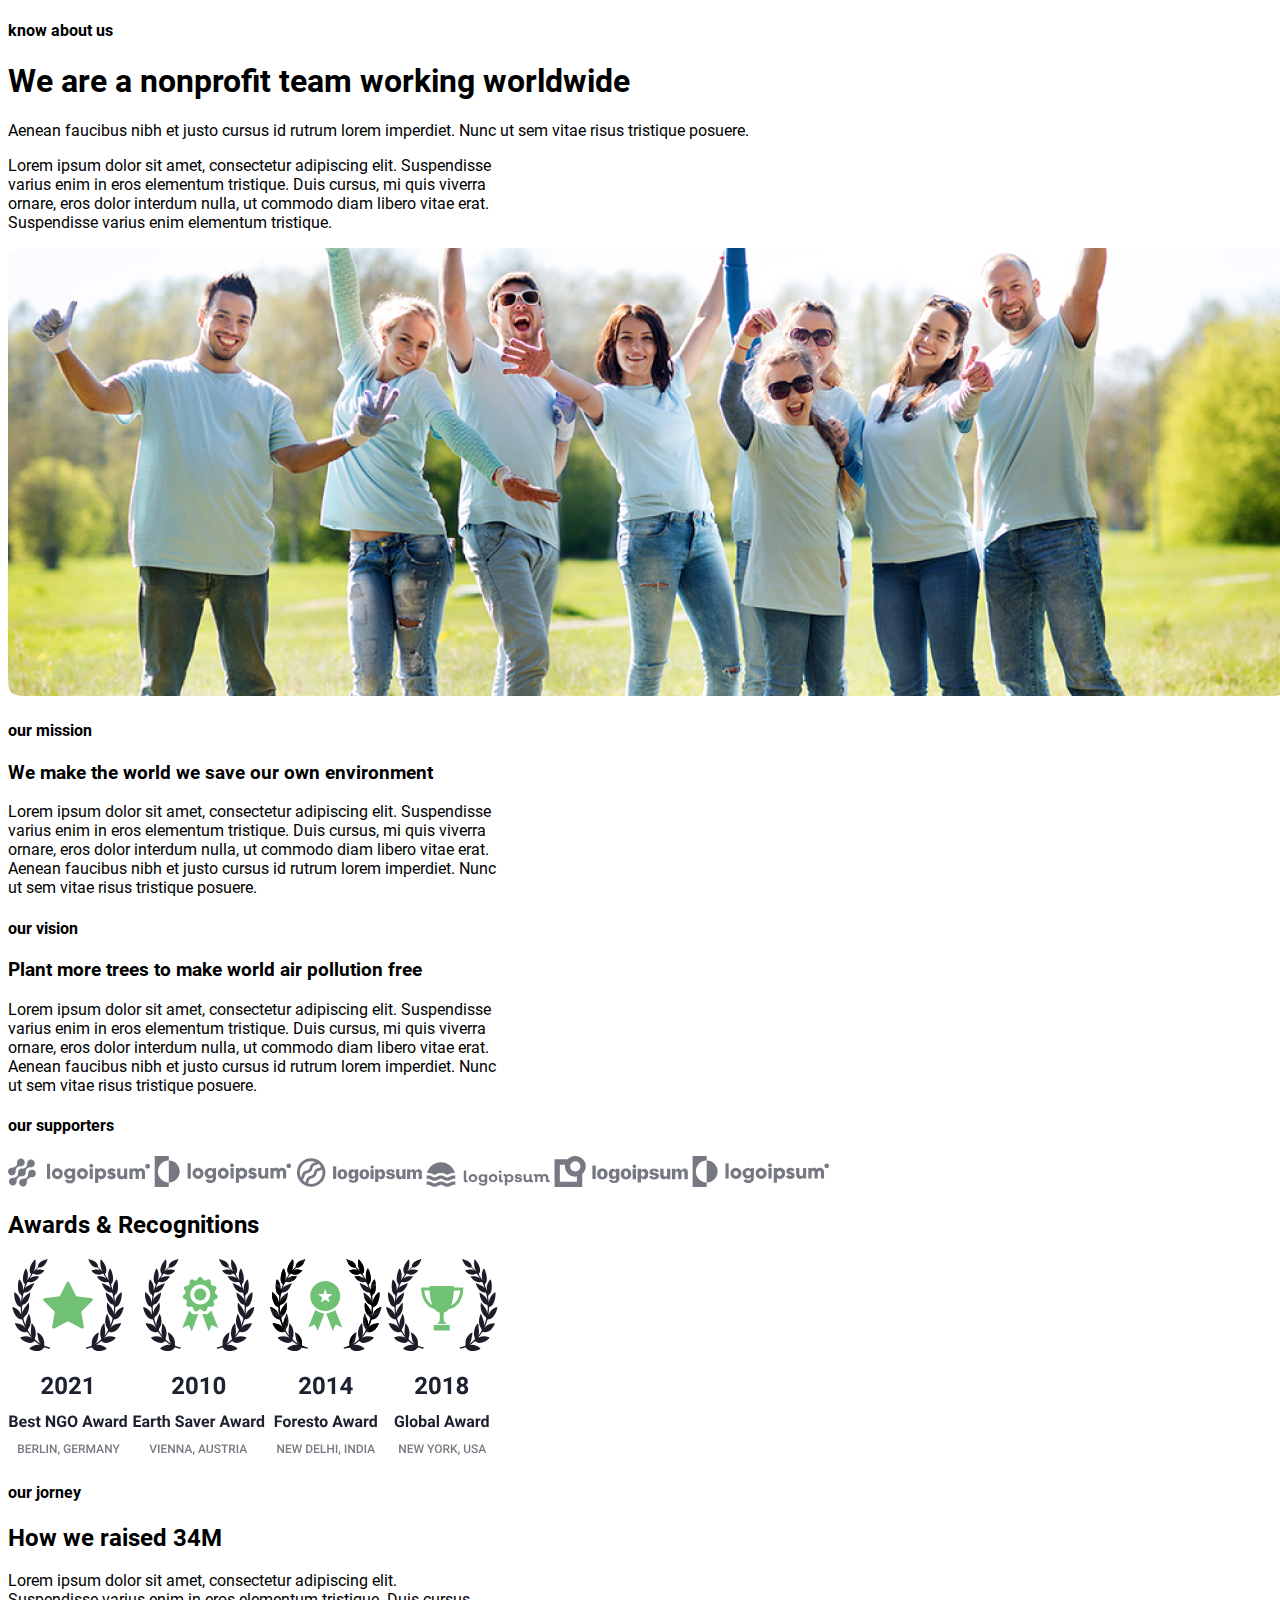
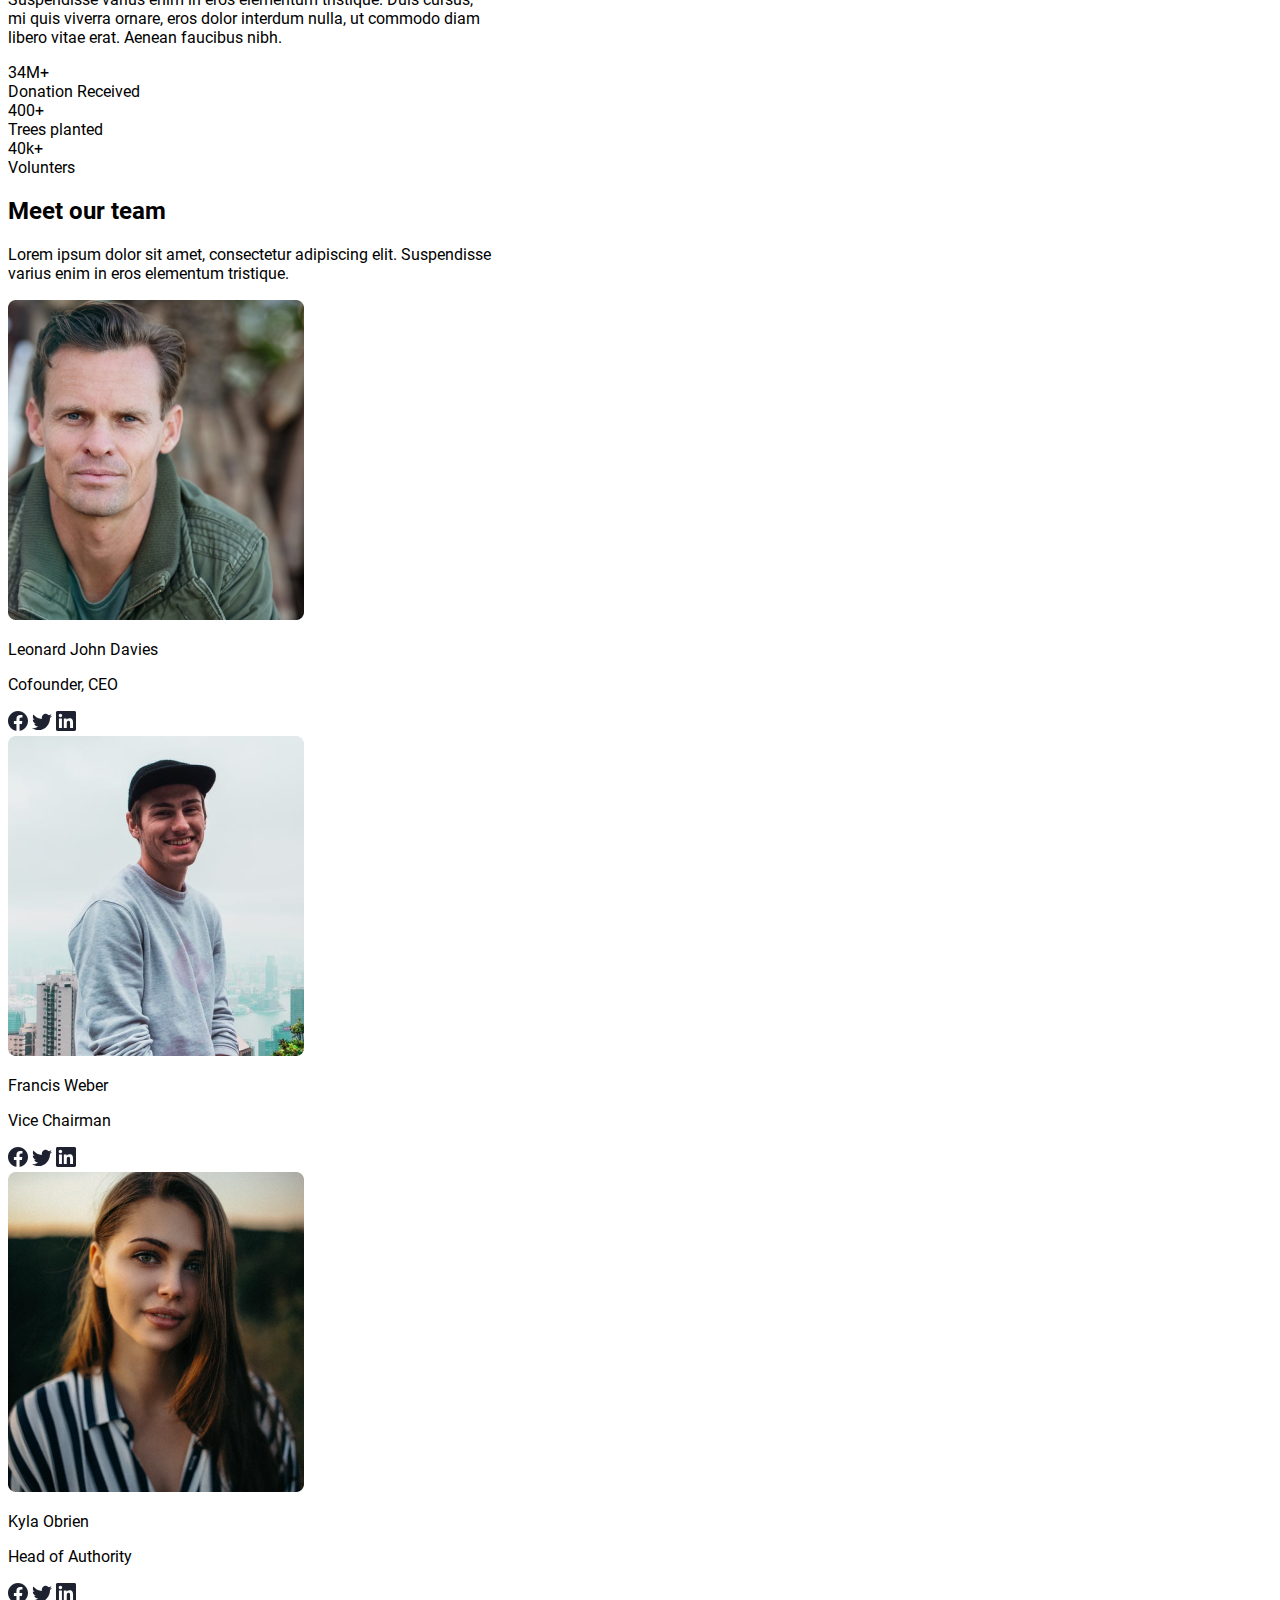
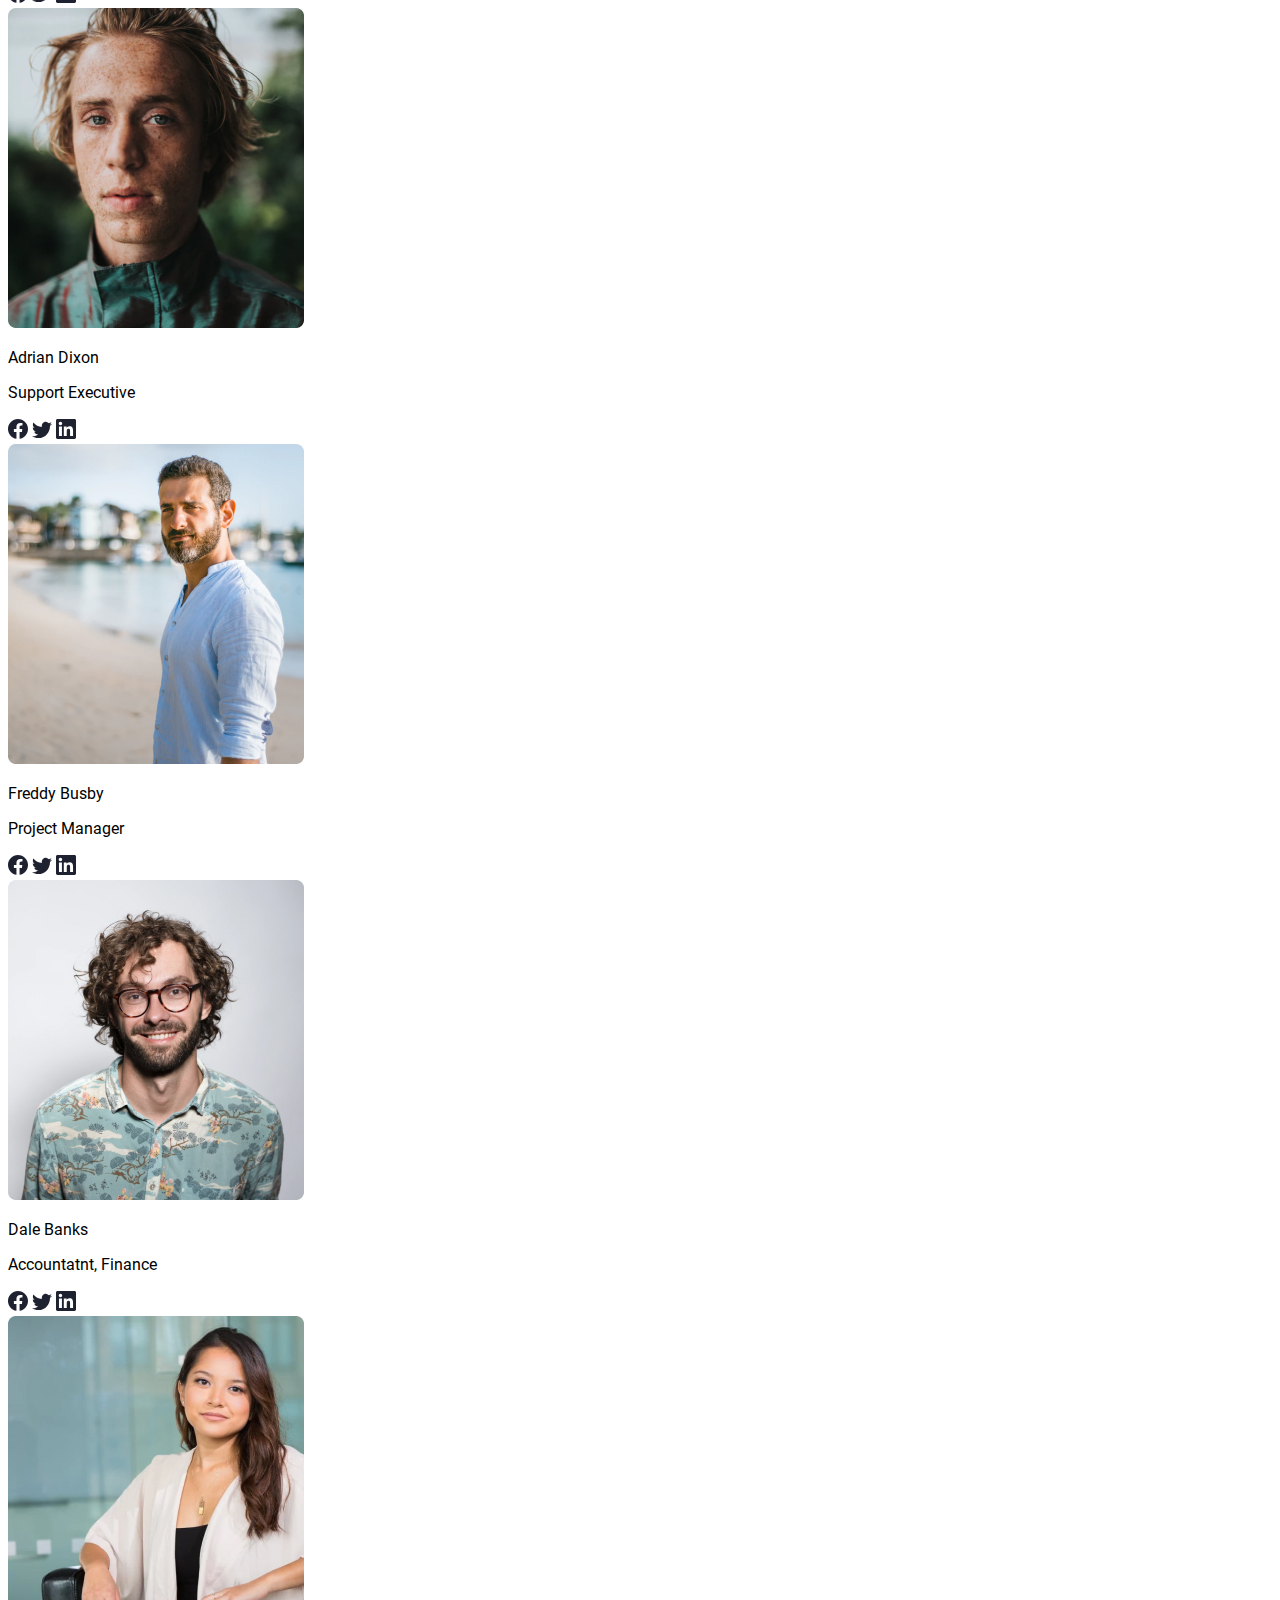
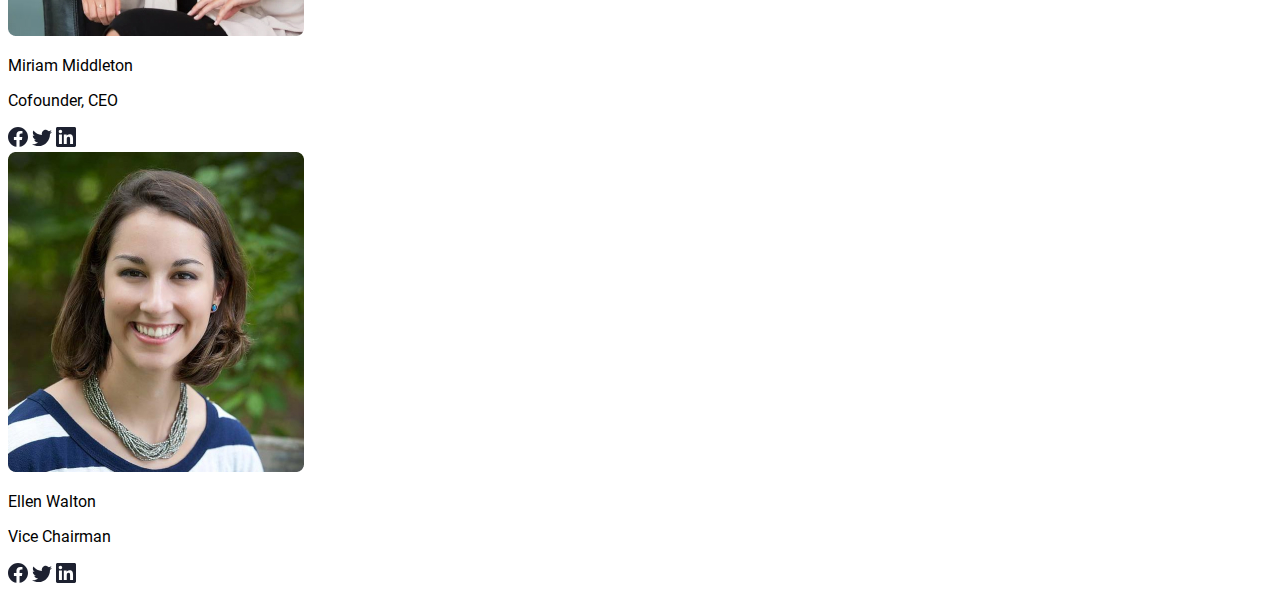
==== commit a5056ba8: "add classes" ====
--- a/html/aboutus.html
+++ b/html/aboutus.html
@@ -222,12 +222,17 @@
                 mi quis viverra ornare, eros dolor interdum nulla, ut commodo diam <br>
                 libero vitae erat. Aenean faucibus nibh.
             </p>
-            34M+
-            Donation Received
-            400+
-            Volunters
-            40K+
-            Trees planted
+            <div class="funding-section__indicators"> 
+                <div class="funding-section__money-indicator">
+                    34M+ <br> Donation Received
+                </div>
+                <div class="funding-section__plants-indicator">
+                    400+ <br> Trees planted
+                </div>
+                <div class="funding-section__volunters-indicator">
+                    40k+ <br> Volunters
+                </div>
+            </div>
     </section>
 
 
@@ -374,10 +379,6 @@
 
     
     
-    
-    
-    
-    
     </main>
 </body>
 </html>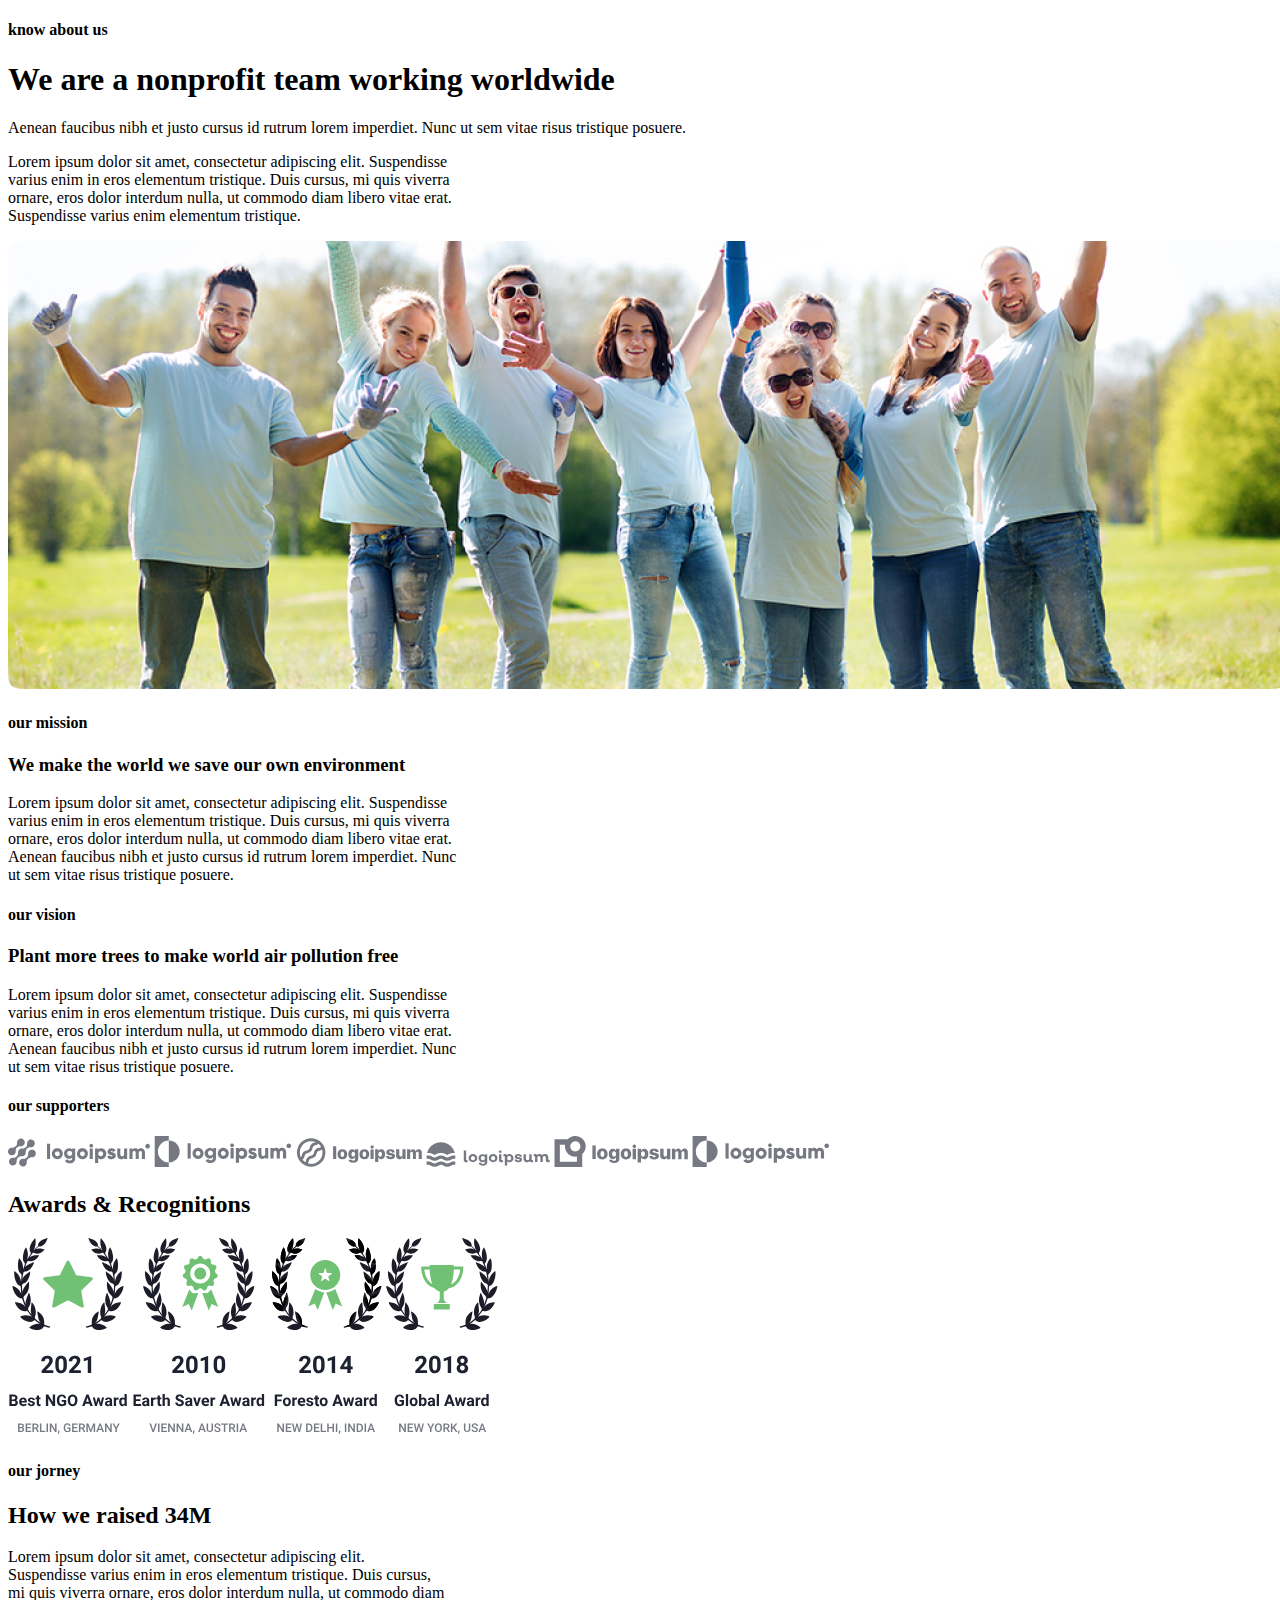
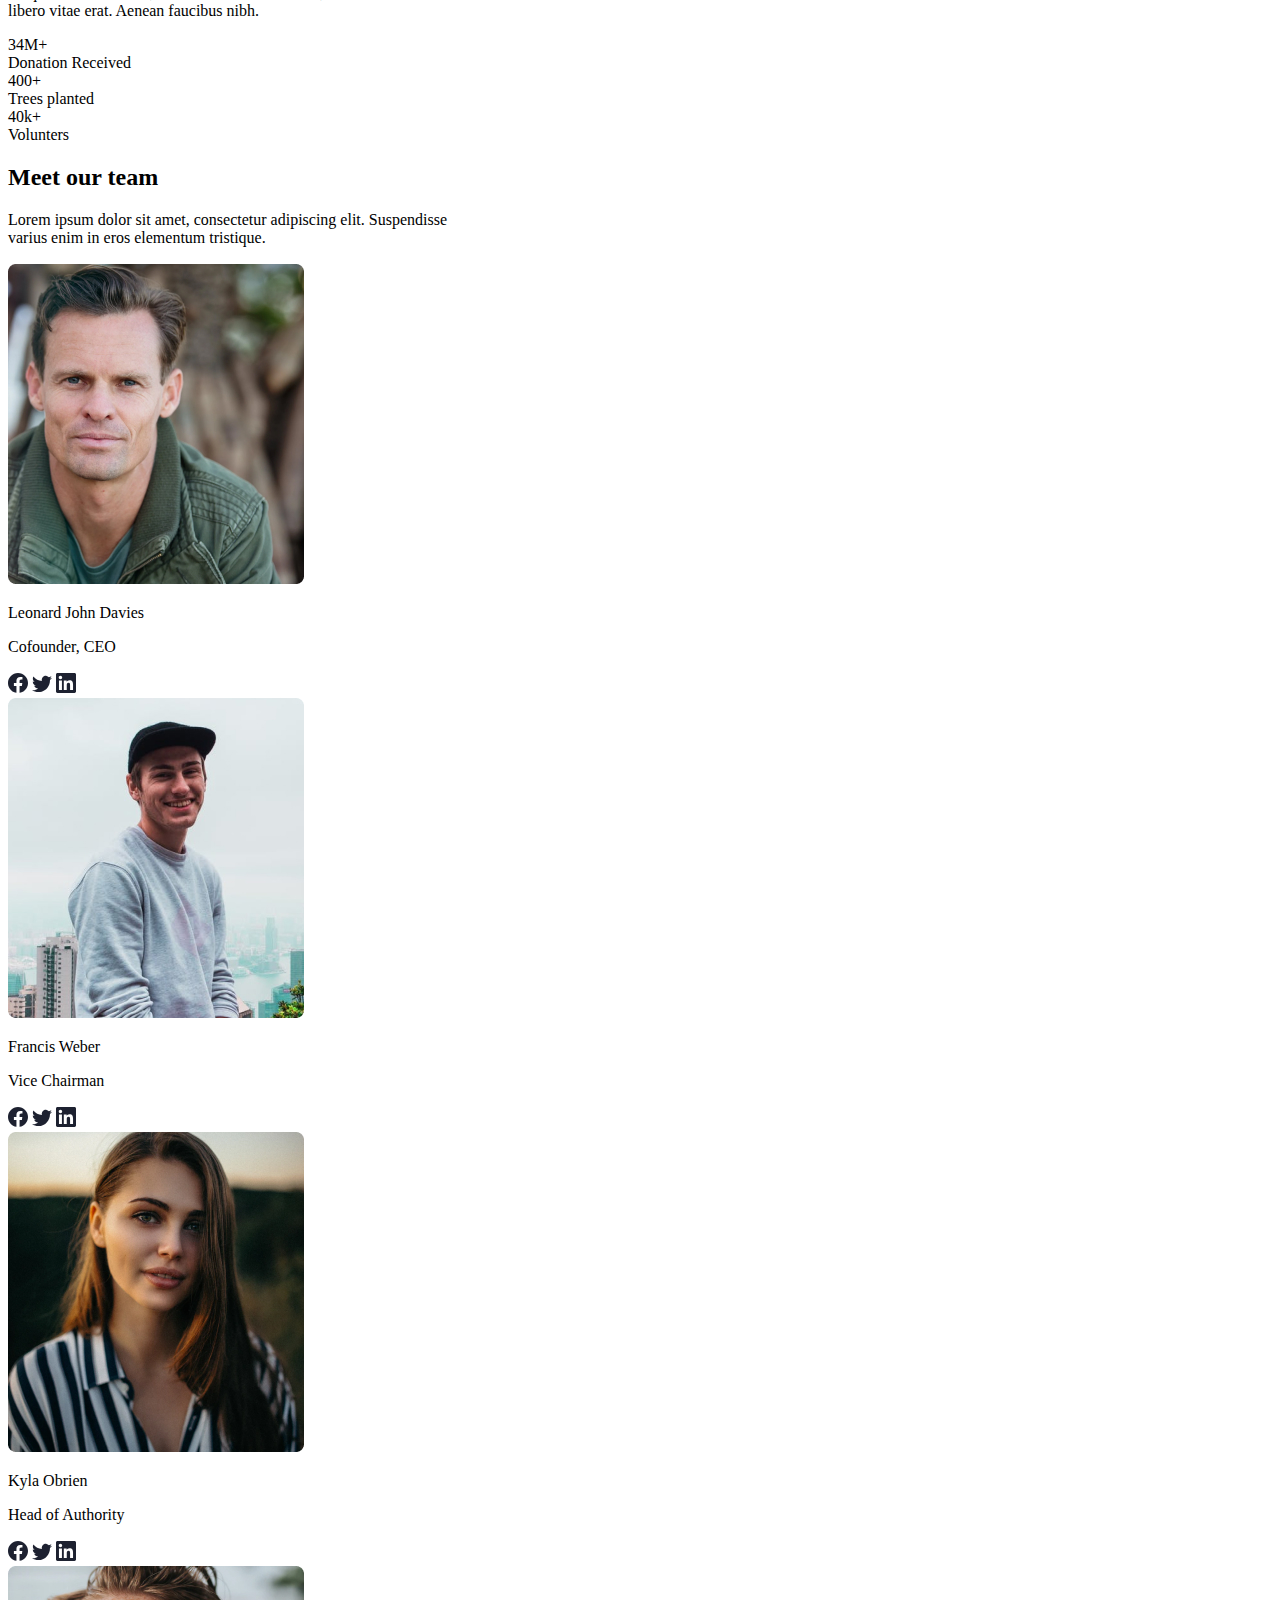
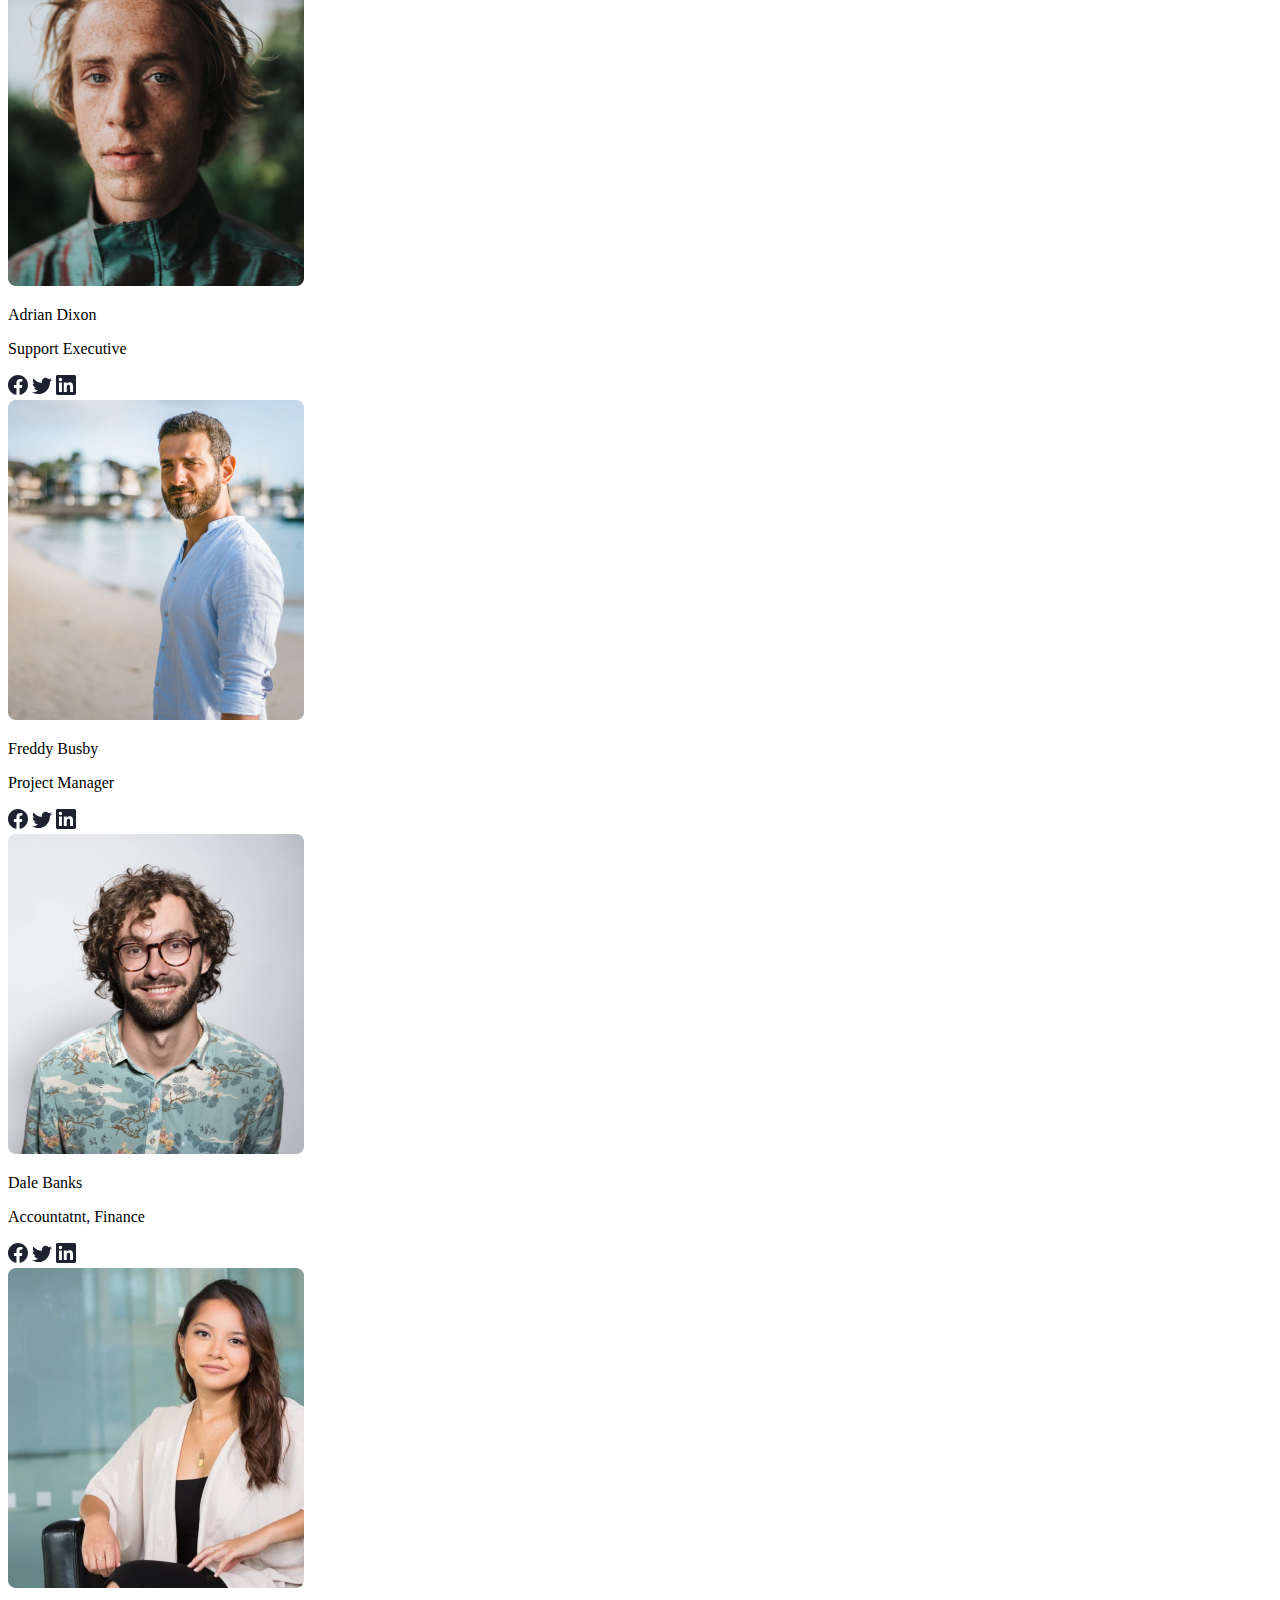
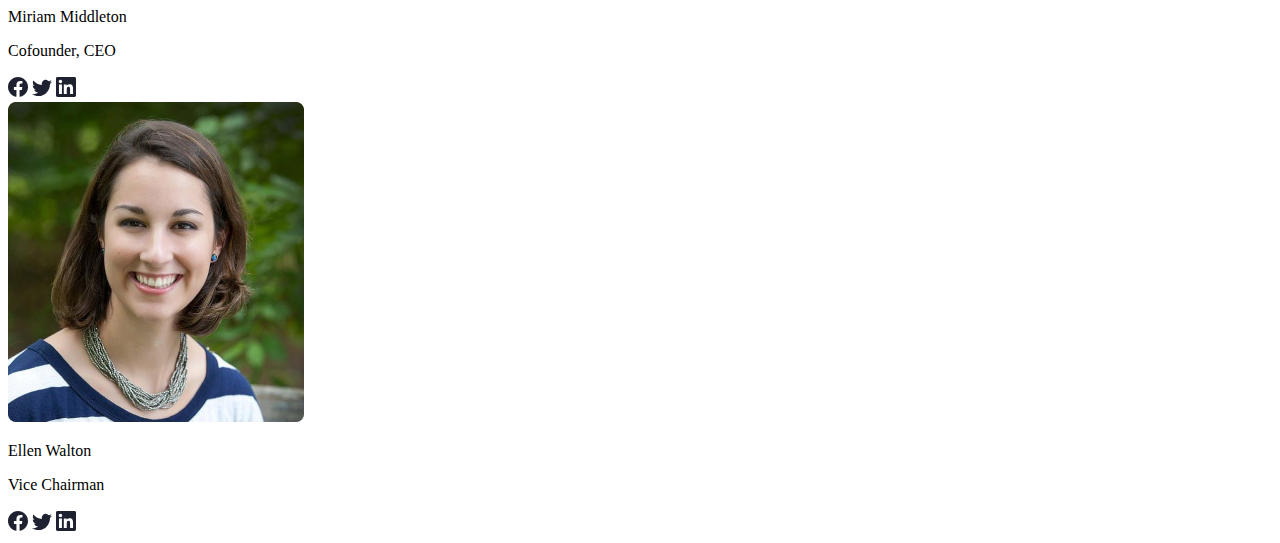
==== commit ff7f9a97: "link changes" ====
--- a/html/aboutus.html
+++ b/html/aboutus.html
@@ -5,7 +5,7 @@
     <meta http-equiv="X-UA-Compatible" content="IE=edge">
     <meta name="viewport" content="width=device-width, initial-scale=1.0">
     <title>About_Us</title>
-    <link rel="stylesheet" href="/assets/styles/css/index.css">
+    <link rel="stylesheet" href="assets/styles/css/index.css">
 </head>
 <section class="aboutus-body">
     
